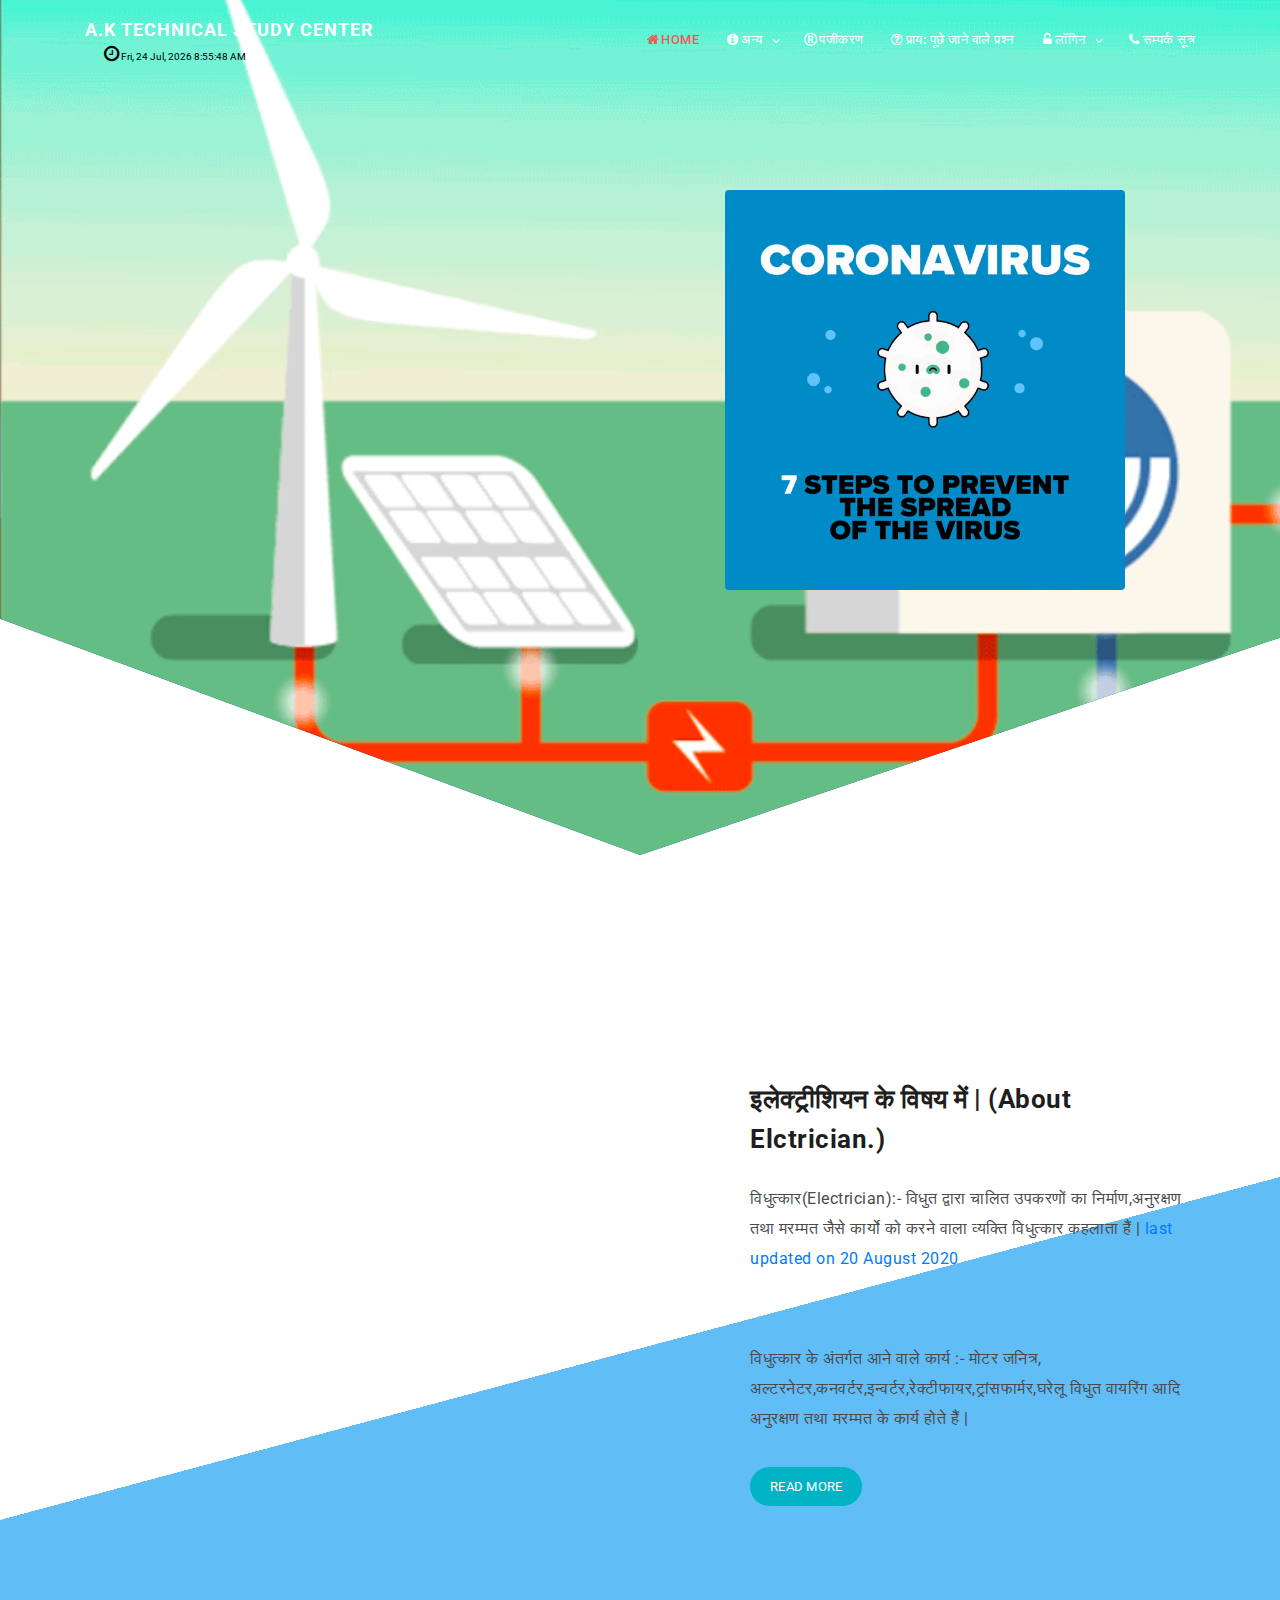
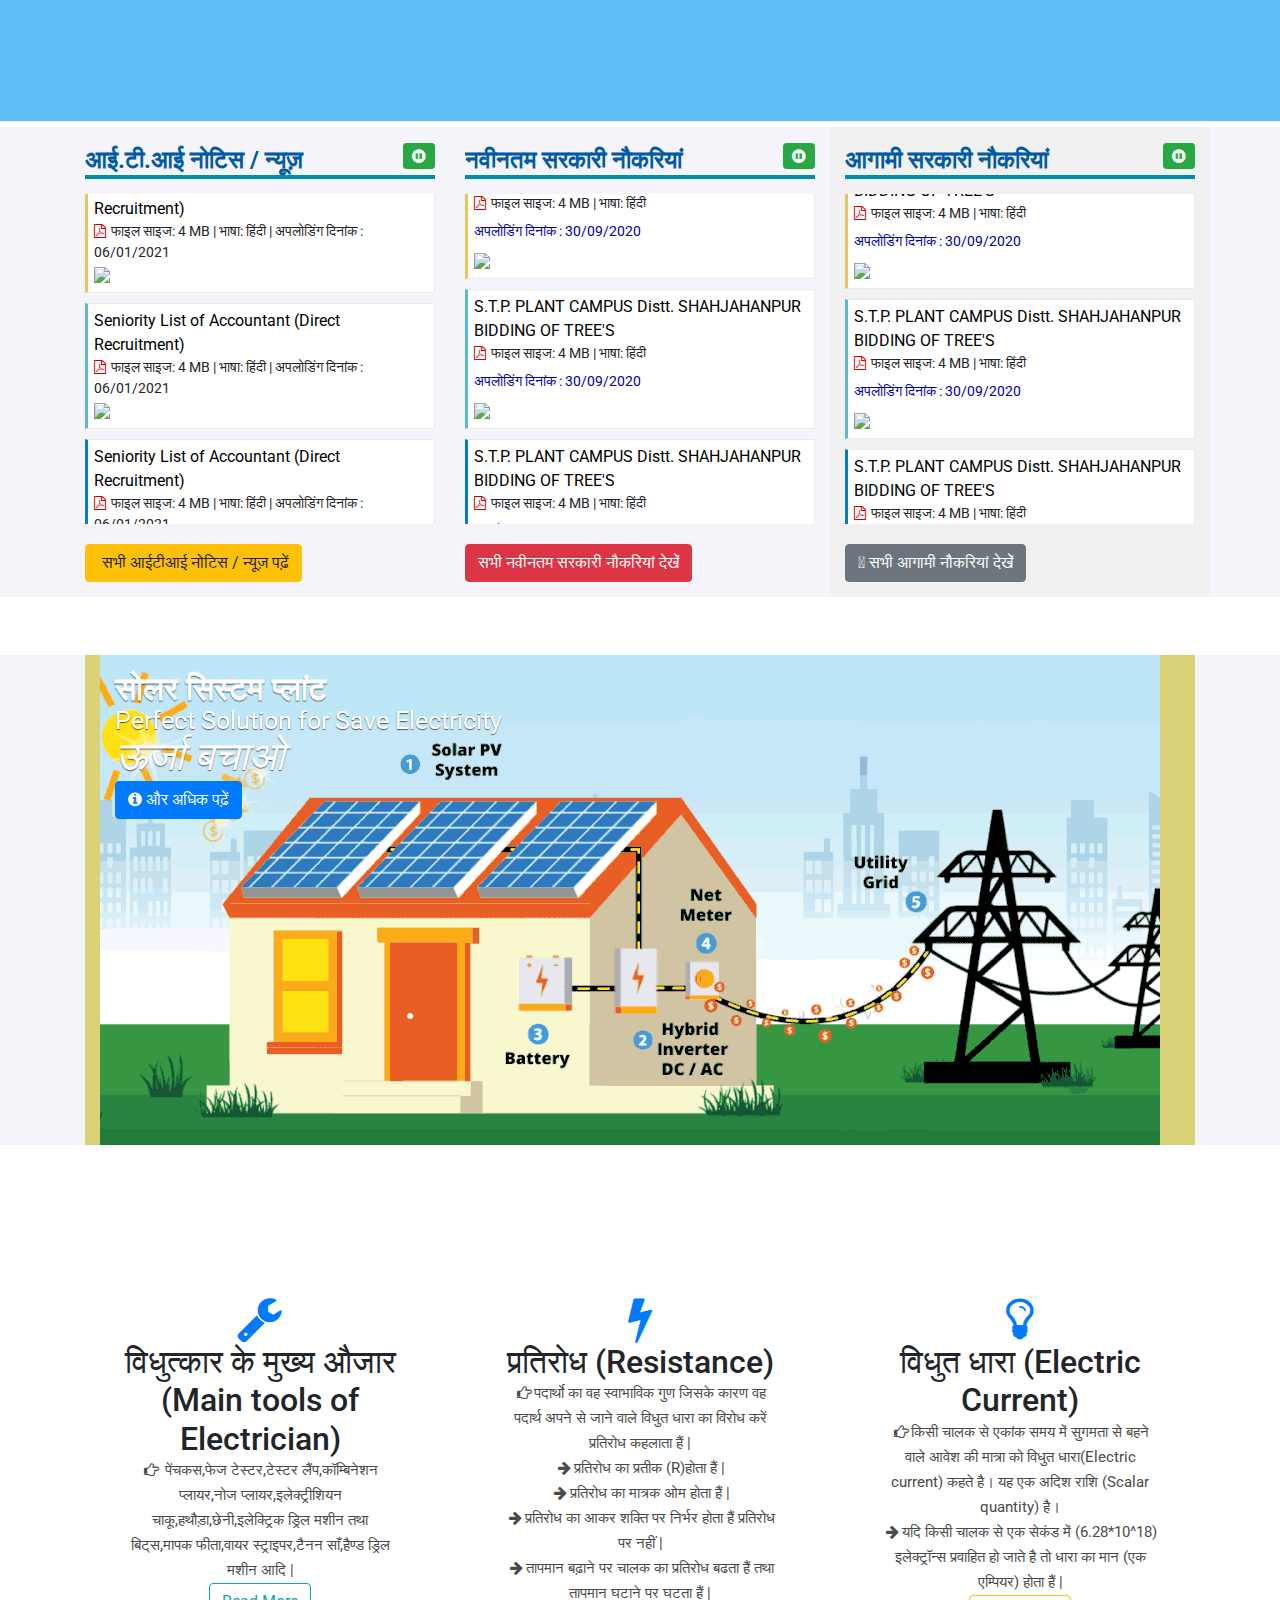
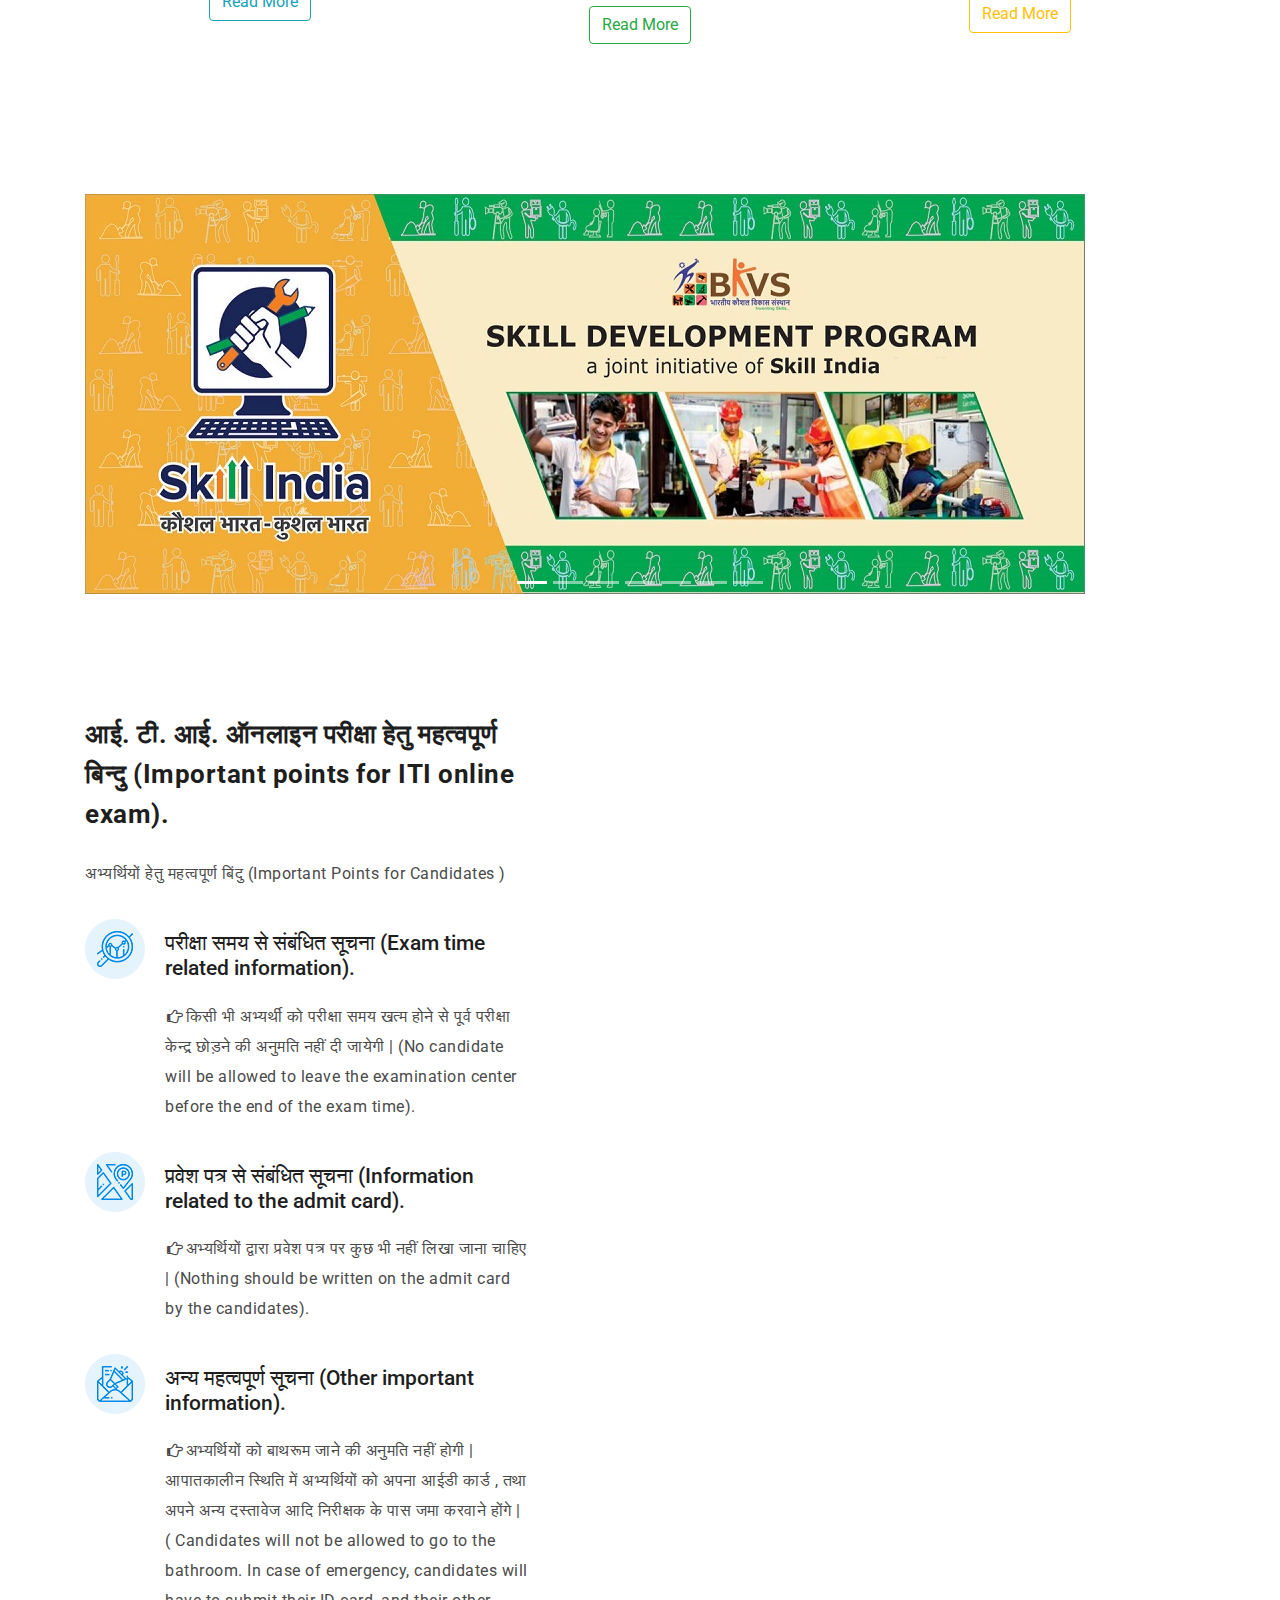
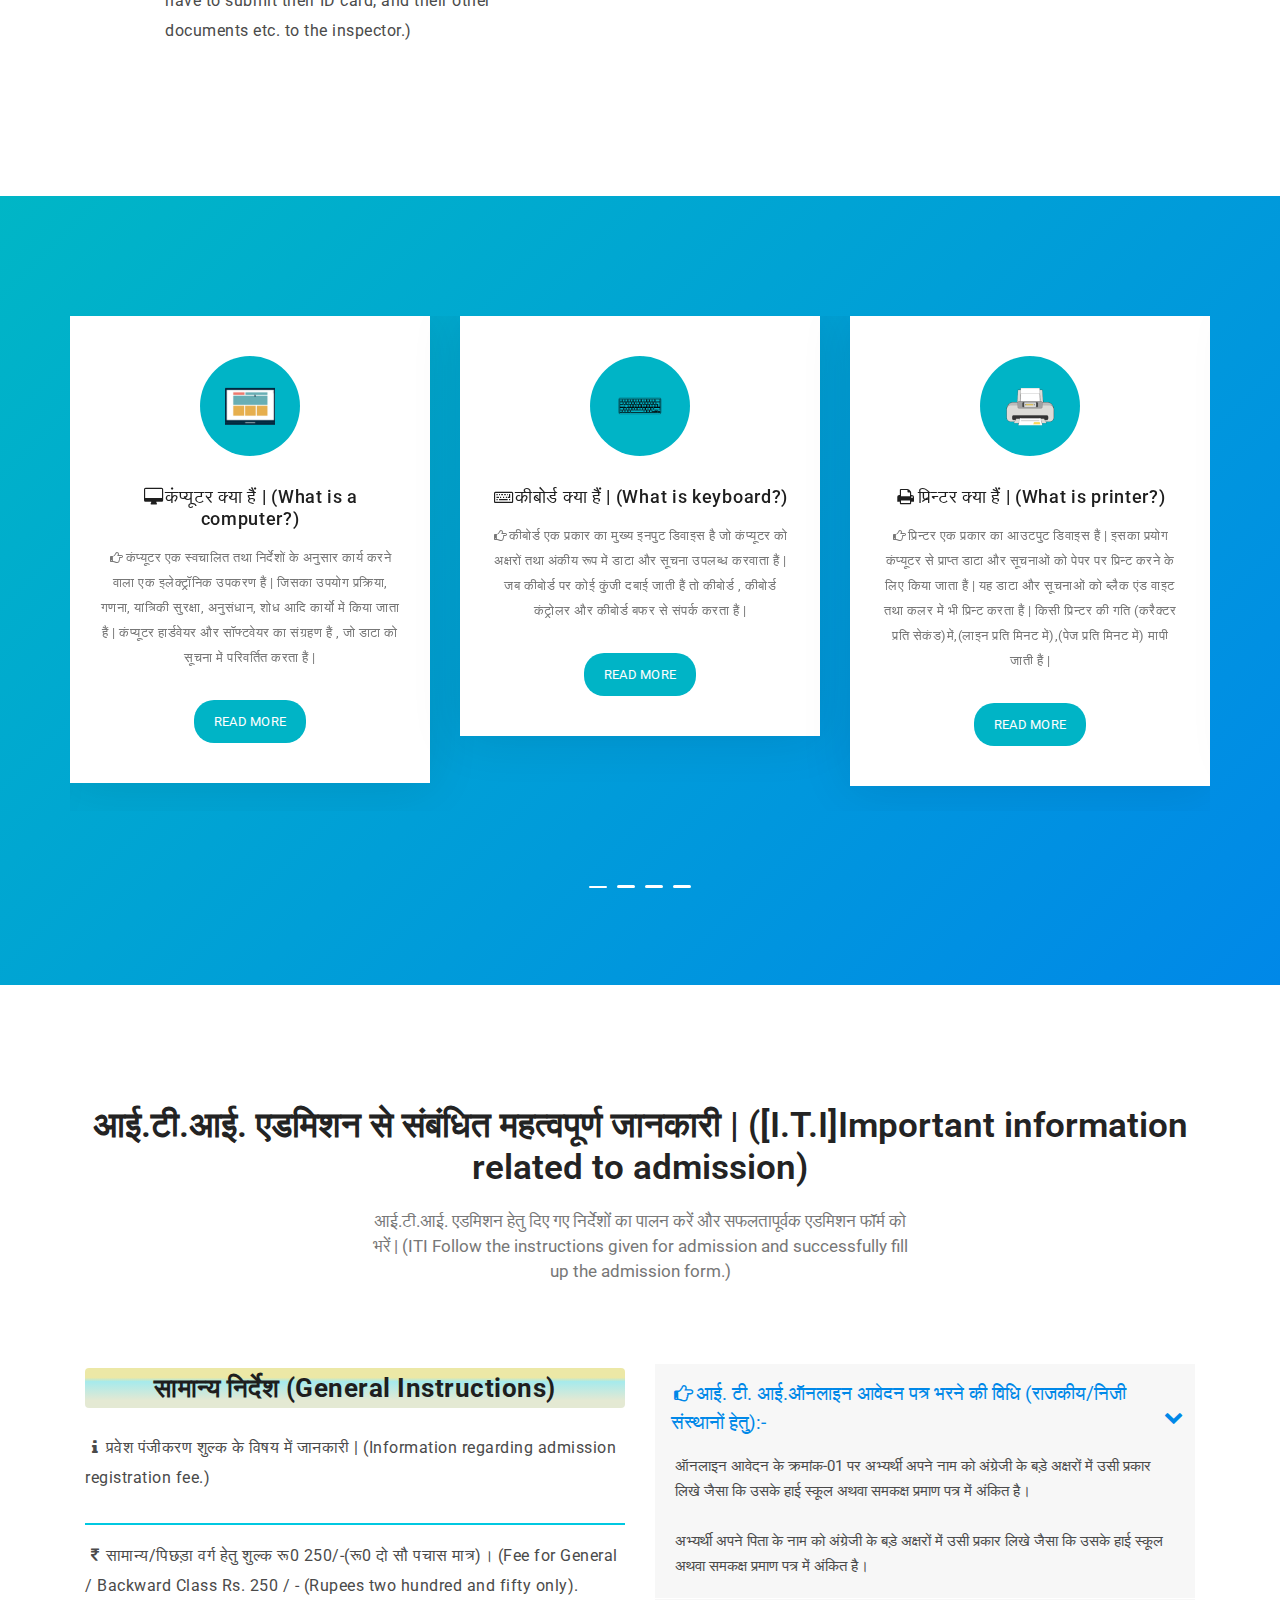
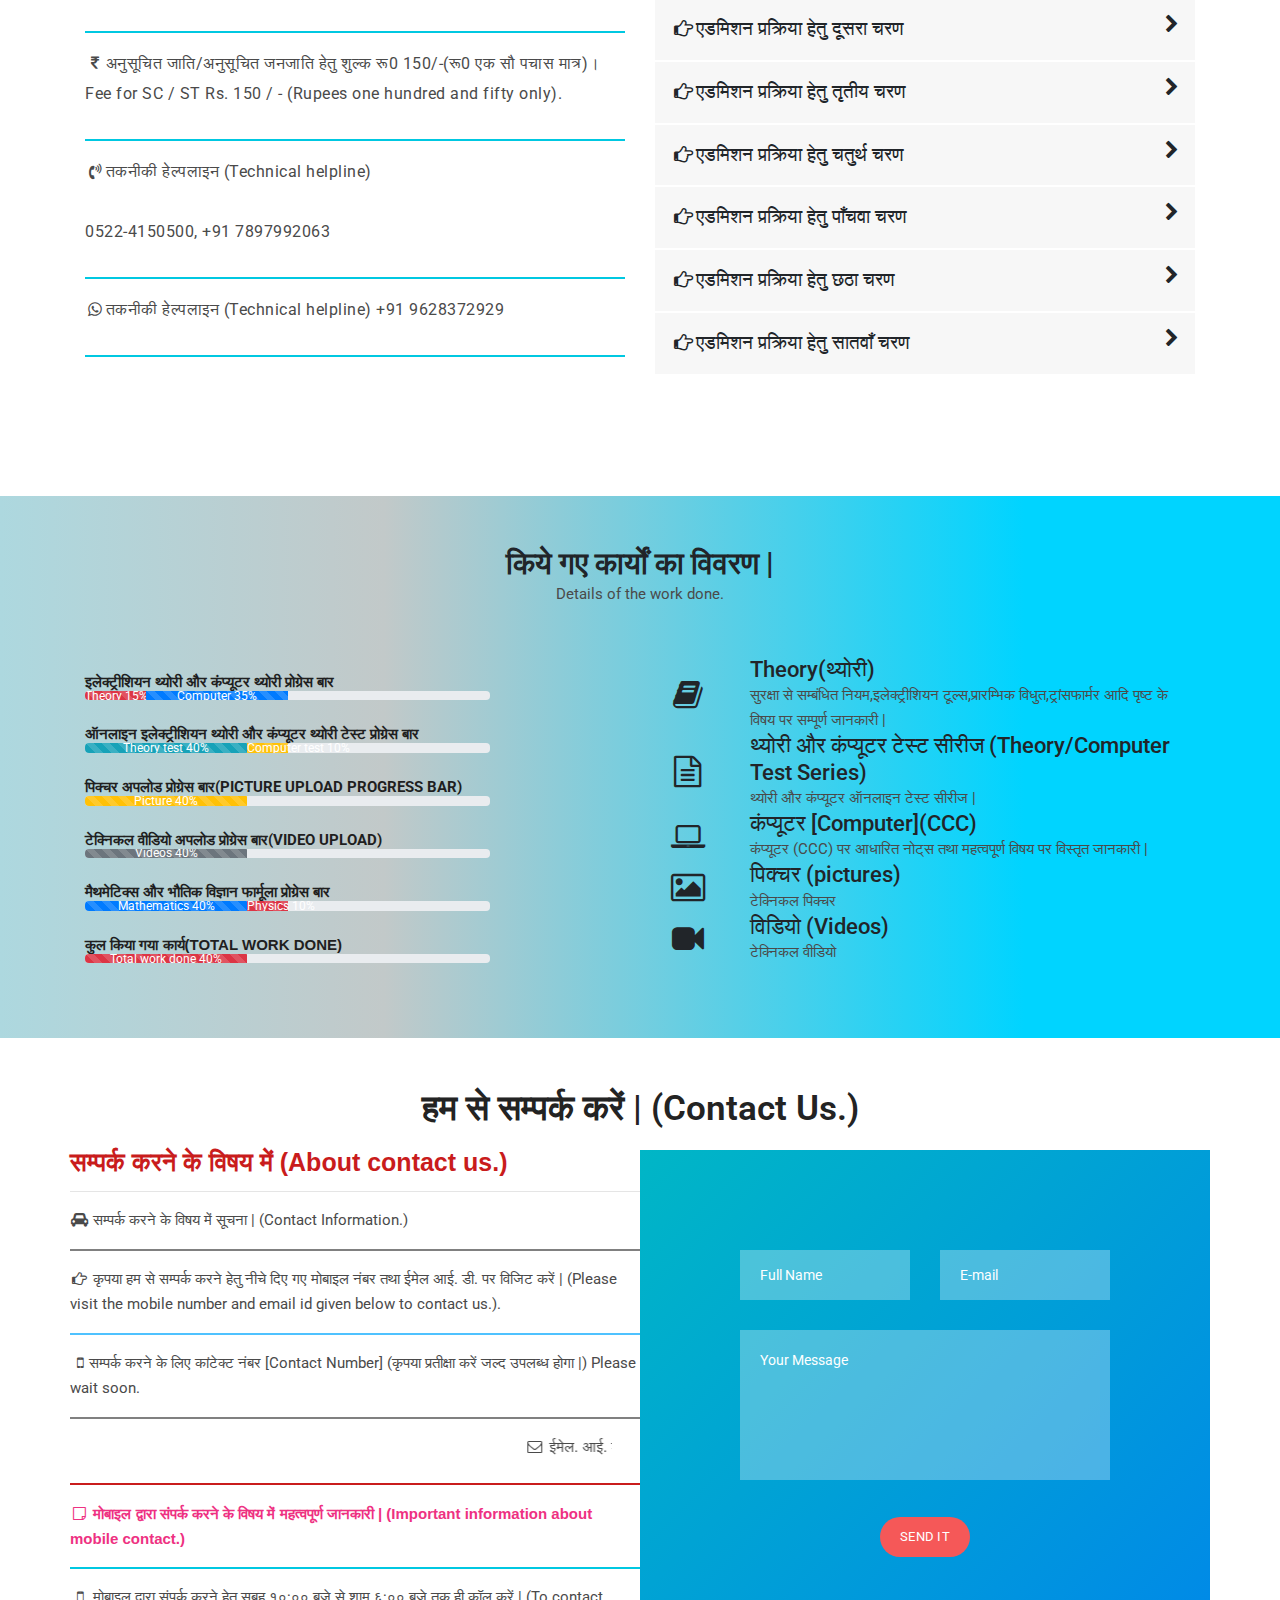
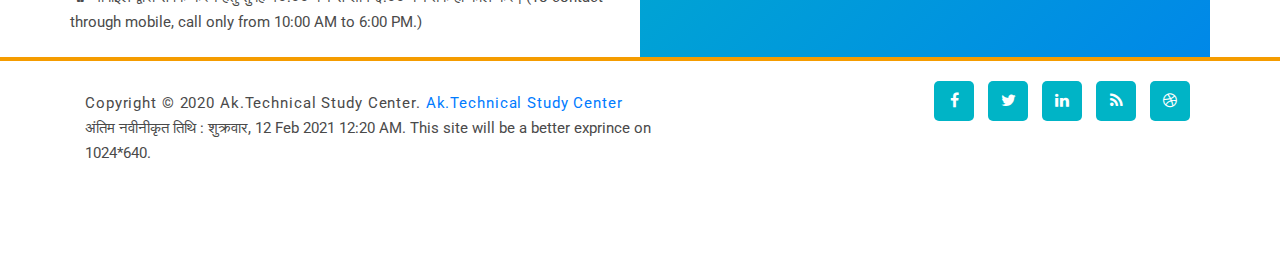
==== index.html @ 05991536 "Update index.html" ====
<!DOCTYPE html>
<html lang="en">

  <head>

    <meta charset="utf-8">
    <meta name="viewport" content="width=device-width, initial-scale=1, shrink-to-fit=no">
    <meta name="description" content="">
    <meta name="author" content="Template Mo">
    <link href="https://fonts.googleapis.com/css?family=Roboto:100,300,400,500,700,900" rel="stylesheet">

    <title>A.k Technical Study Center</title><link rel="shortcut&#32;icon" href="assets/images/favicon.png" />
	  <meta name="title" content="A.K Technical Study">
<meta name="description" content="This site is design for ITI & Technical Trainee. ">
<meta name="keywords" content="Computer,Theory,Job,Contact Us">
<meta name="robots" content="index, follow">
<meta http-equiv="Content-Type" content="text/html; charset=utf-8">
<meta name="language" content="English">
<!--

ART FACTORY

https://templatemo.com/tm-537-art-factory

-->
    <!-- Additional CSS Files -->
    <link rel="stylesheet" type="text/css" href="assets/css/bootstrap.min.css">
    <link rel="stylesheet" type="text/css" href="assets/css/font-awesome.css">
    <link rel="stylesheet" type="text/css" href="assets/css/templatemo-art-factory.css">
    <link rel="stylesheet" type="text/css" href="assets/css/owl-carousel.css">

    </head>
    
    <body>
    
    <!-- ***** Preloader Start ***** -->
<div id="preloader">
<div class="loader">
<img src="assets/images/loader.gif" alt="#" />
</div>
</div>
    <!-- ***** Preloader End ***** -->
    
    
    <!-- ***** Header Area Start ***** -->
    <header class="header-area header-sticky">
        <div class="container">
            <div class="row">
                <div class="col-12">
                    <nav class="main-nav">
                        <!-- ***** Logo Start ***** -->
                        <a href="#" class="logo">A.K TECHNICAL STUDY CENTER
                        </a>
                        <div class="time" style="margin-left: -270px; margin-top: 45px; font-weight:800px; color:#000000;">
                        <i class="fa fa-clock-o"></i> <span id="datetime"></span></div>
                        <!-- ***** Logo End ***** -->
                        <!-- ***** Menu Start ***** -->
                        <ul class="nav">
                            <li class="scroll-to-section"><a href="#welcome" class="active"><i class="fa fa-home fa-fw"></i>Home</a></li>
                           <li class="submenu">
                            <a href="javascript:;"><i class="fa fa-info-circle fa-fw"></i>अन्य</a>
                                <ul>
                                    <li><a href="404/404page not found.html"><i class="fa fa-book fa-fw"></i> थ्योरी</a></li>
                                    <li><a href="404/404page not found.html"><i class="fa fa-laptop fa-fw"></i> कंप्यूटर</a></li>
				    <li><a href="404/404page not found.html"><i class="fa fa-home fa-fw"></i> Home-2/English</a></li>
                                </ul>
                            </li>
                            <li class="scroll-to-section"><a href="404/404page not found.html"><i class="fa fa-registered fa-fw"></i>पंजीकरण</a></li>
                            <li class="scroll-to-section"><a href="#frequently-question"><i class="fa fa-question-circle-o fa-fw"></i>प्राय: पूछे जाने वाले प्रश्न</a></li>
							
                            <li class="submenu">
                                <a href="javascript:;"><i class="fa fa-unlock-alt fa-fw"></i>लॉगिन</a>
                                <ul>
                                    <li><a href="404/404page not found.html">एडमिन लॉगिन</a></li>
                                    <li><a href="404/404page not found.html">यूजर लॉगिन</a></li>
                                </ul>
                            </li>
                            <li class="scroll-to-section"><a href="#contact-us"><i class="fa fa-phone fa-fw"></i>सम्पर्क सूत्र</a></li>
                        </ul>
                        <a class='menu-trigger'>
                            <span>Menu</span>
                        </a>
                        <!-- ***** Menu End ***** -->
                    </nav>
                </div>
            </div>
        </div>
    </header>
    <!-- ***** Header Area End ***** -->


    <!-- ***** Welcome Area Start ***** -->
    <div class="welcome-area" id="welcome">

        <!-- ***** Header Text Start ***** -->
        <div class="header-text">
            <div class="container">
                <div class="row">
                    <div class="output left-text col-lg-6 col-md-6 col-sm-12 col-xs-12" data-scroll-reveal="enter left move 30px over 0.6s after 0.4s" id="output">
                    
                    </div>
                     <div class="col-lg-6 col-md-6 col-sm-12 col-xs-12" data-scroll-reveal="enter right move 30px over 0.6s after 0.4s">
                        <img src="assets/images/COVID-19.gif" class="rounded img-fluid d-block mx-auto" alt="First Vector Graphic" 
                        style="height: 400px;">
                    </div>
                </div>
            </div>
        </div>
        <!-- ***** Header Text End ***** -->
    </div>
    <!-- ***** Welcome Area End ***** -->

   <!-- ***** Features Big Item Start ***** -->
    <section class="section" id="about">
        <div class="container">
            <div class="row">
                <div class="col-lg-7 col-md-12 col-sm-12" data-scroll-reveal="enter left move 30px over 0.6s after 0.4s">
                    <img src="assets/images/left-image.jpg" class="rounded img-fluid d-block mx-auto" alt="App">
                </div>
                <div class="right-text col-lg-5 col-md-12 col-sm-12 mobile-top-fix">
                    <div class="left-heading">
                        <h5>इलेक्ट्रीशियन के विषय में | (About Elctrician.)</h5>
                    </div>
                    <div class="left-text">
                        <p>विधुत्कार(Electrician):- विधुत द्वारा चालित उपकरणों का निर्माण,अनुरक्षण तथा मरम्मत जैसे कार्यो को करने वाला व्यक्ति विधुत्कार कहलाता हैं |
						<a href="#">last updated on 20 August 2020</a><br><br></p>
						<p>विधुत्कार के अंतर्गत आने वाले कार्य :- मोटर जनित्र, अल्टरनेटर,कनवर्टर,इन्वर्टर,रेक्टीफायर,ट्रांसफार्मर,घरेलू विधुत वायरिंग आदि अनुरक्षण तथा मरम्मत के कार्य होते हैं |</p>
                        <a href="#about2" class="main-button">Read More</a>
						
                    </div>
                </div>
            </div>
            <div class="row">
                <div class="col-lg-12">
                    <div class="hr"></div>
                </div>
            </div>
        </div>
    </section>
    <!-- ***** Features Big Item End ***** -->
	    
<!-- news section start here -->
<section class="news-section">
<div class="container" tabindex="0">
<div class="row"><div class="col-lg-4 col-md-4 col-sm-12 col-xs-12 news">
<div class="panel">
<div class="panel-heading">
<h2 class="pull-left" style="margin-top: 3px">आई.टी.आई नोटिस / न्यूज़</h2>
<div class="play-pause pull-right"><span> <b id="stop"><i class="fa fa-pause-circle btn btn-success outline btn-sm"></i> </b> <b id="play" style="display: none;"> <i class="fa fa-play-circle btn btn-danger outline btn-sm"></i> </b> </span></div>
</div>
<div class="panel-body">
<ul class="newsscroll" id="ticker1" style="overflow: hidden;"> 
 
    


<li class="news-item" style="margin-top: -7.3px;"><span class="arw"><i class="fa fa-long-arrow-right"></i></span><a class="adtext none local" target="_blank" href="site/writereaddata/UploadNews/pdf/C_202101251742052629.pdf">Seniority List of Accountant (Direct Recruitment) <span class="dtype">[ Advertisements ]</span></a>   <i class="fa fa-file-pdf-o"></i><span class="dsize"> फाइल साइज: 4 MB | भाषा: हिंदी | अपलोडिंग दिनांक : 06/01/2021 </span> <img src="img/images/new.gif"></li><li class="news-item" style="margin-top: 0px;"><span class="arw"><i class="fa fa-long-arrow-right"></i></span><a class="adtext none local" target="_blank" href="site/writereaddata/UploadNews/pdf/C_202101251742052629.pdf">Seniority List of Accountant (Direct Recruitment) <span class="dtype">[ Advertisements ]</span></a>   <i class="fa fa-file-pdf-o"></i><span class="dsize"> 
फाइल साइज: 4 MB | भाषा: हिंदी | अपलोडिंग दिनांक : 06/01/2021 </span> <img src="img/images/new.gif"></li><li class="news-item" style="margin-top: 0px;"><span class="arw"><i class="fa fa-long-arrow-right"></i></span><a class="adtext none local" target="_blank" href="site/writereaddata/UploadNews/pdf/C_202101251742052629.pdf">Seniority List of Accountant (Direct Recruitment) <span class="dtype">[ Advertisements ]</span></a>   <i class="fa fa-file-pdf-o"></i><span class="dsize"> फाइल साइज: 4 MB | भाषा: हिंदी | अपलोडिंग दिनांक : 06/01/2021 </span> <img src="img/images/new.gif"></li><li class="news-item" style="margin-top: 0px;"><span class="arw"><i class="fa fa-long-arrow-right"></i></span><a class="adtext none local" target="_blank" href="site/writereaddata/UploadNews/pdf/C_202101251742052629.pdf">Seniority List of Accountant (Direct Recruitment) <span class="dtype">[ Advertisements ]</span></a>   <i class="fa fa-file-pdf-o"></i><span class="dsize"> 
फाइल साइज: 4 MB | भाषा: हिंदी | अपलोडिंग दिनांक : 06/01/2021 </span> <img src="img/images/new.gif"></li><li class="news-item" style="margin-top: 0px;"><span class="arw"><i class="fa fa-long-arrow-right"></i></span><a class="adtext none local" target="_blank" href="site/writereaddata/UploadNews/pdf/C_202101251742052629.pdf">Seniority List of Accountant (Direct Recruitment) <span class="dtype">[ Advertisements ]</span></a>   <i class="fa fa-file-pdf-o"></i><span class="dsize"> फाइल साइज: 4 MB | भाषा: हिंदी | अपलोडिंग दिनांक : 06/01/2021 </span> <img src="img/images/new.gif"></li><li class="news-item" style="margin-top: 0px;"><span class="arw"><i class="fa fa-long-arrow-right"></i></span><a class="adtext none local" target="_blank" href="site/writereaddata/UploadNews/pdf/C_202101251742052629.pdf">Seniority List of Accountant (Direct Recruitment) <span class="dtype">[ Advertisements ]</span></a>
<i class="fa fa-file-pdf-o"></i><span class="dsize">फाइल साइज: 4 MB | भाषा: हिंदी | अपलोडिंग दिनांक : 06/01/2021 </span> <img src="img/images/new.gif"></li></ul>
<a href="#" class="btn btn-warning outline text-uppercase none local"><i class="fa fa-newspaper"></i> सभी आईटीआई नोटिस / न्यूज़ पढ़ें</a></div>
</div>
</div> 
<div class="col-lg-4 col-md-4 col-sm-12 col-xs-12 news">
<div class="panel">
<div class="panel-heading">
<h2 class="pull-left" style="margin-top: 3px"> नवीनतम सरकारी नौकरियां</h2>
<div class="play-pause pull-right"><span> <b id="stop2"><i class="fa fa-pause-circle btn btn-success outline btn-sm"></i> </b> <b id="play2" style="display: none;"> <i class="fa fa-play-circle btn btn-danger outline btn-sm"></i> </b> </span></div>
</div>
<div class="panel-body">
<ul class="newsscroll" id="ticker2" style="overflow: hidden;">


<li class="news-item" style="margin-top: -35.4px;"><span class="arw"><i class="fa fa-long-arrow-right"></i></span><a class="adtext none local" target="_blank" href="site/writereaddata/UploadNews/pdf/C_202008201424201963.pdf">S.T.P. PLANT CAMPUS Distt. SHAHJAHANPUR BIDDING OF TREE'S <span class="dtype">[ Advertisements ]</span></a>   <i class="fa fa-file-pdf-o"></i><span class="dsize"> फाइल साइज: 4 MB | भाषा: हिंदी </span> <p class="ndate"> अपलोडिंग दिनांक : 30/09/2020</p>  <img src="img/images/new.gif"> </li><li class="news-item" style="margin-top: 0px;"><span class="arw"><i class="fa fa-long-arrow-right"></i></span><a class="adtext none local" target="_blank" href="site/writereaddata/UploadNews/pdf/C_202008201424201963.pdf">S.T.P. PLANT CAMPUS Distt. SHAHJAHANPUR BIDDING OF TREE'S <span class="dtype">[ Advertisements ]</span></a>   <i class="fa fa-file-pdf-o"></i><span class="dsize"> फाइल साइज: 4 MB | भाषा: हिंदी </span> <p class="ndate"> अपलोडिंग दिनांक : 30/09/2020</p>  <img src="img/images/new.gif"> </li><li class="news-item" style="margin-top: 0px;"><span class="arw"><i class="fa fa-long-arrow-right"></i></span><a class="adtext none local" target="_blank" href="site/writereaddata/UploadNews/pdf/C_202008201424201963.pdf">S.T.P. PLANT CAMPUS Distt. SHAHJAHANPUR BIDDING OF TREE'S <span class="dtype">[ Advertisements ]</span></a>   <i class="fa fa-file-pdf-o"></i><span class="dsize"> फाइल साइज: 4 MB | भाषा: हिंदी </span> <p class="ndate"> अपलोडिंग दिनांक : 30/09/2020</p>  <img src="img/images/new.gif"> </li><li class="news-item" style="margin-top: 0px;"><span class="arw"><i class="fa fa-long-arrow-right"></i></span><a class="adtext none local" target="_blank" href="site/writereaddata/UploadNews/pdf/C_202008201424201963.pdf">S.T.P. PLANT CAMPUS Distt. SHAHJAHANPUR BIDDING OF TREE'S <span class="dtype">[ Advertisements ]</span></a>   <i class="fa fa-file-pdf-o"></i><span class="dsize"> फाइल साइज: 4 MB | भाषा: हिंदी </span> <p class="ndate"> अपलोडिंग दिनांक : 30/09/2020</p>  <img src="img/images/new.gif"> </li><li class="news-item" style="margin-top: 0px;"><span class="arw"><i class="fa fa-long-arrow-right"></i></span><a class="adtext none local" target="_blank" href="site/writereaddata/UploadNews/pdf/C_202008201424201963.pdf">S.T.P. PLANT CAMPUS Distt. SHAHJAHANPUR BIDDING OF TREE'S <span class="dtype">[ Advertisements ]</span></a>   <i class="fa fa-file-pdf-o"></i><span class="dsize"> फाइल साइज: 4 MB | भाषा: हिंदी </span> <p class="ndate"> अपलोडिंग दिनांक : 30/09/2020</p>  <img src="img/images/new.gif"> </li><li class="news-item" style="margin-top: 0px;"><span class="arw"><i class="fa fa-long-arrow-right"></i></span><a class="adtext none local" target="_blank" href="site/writereaddata/UploadNews/pdf/C_202008201424201963.pdf">S.T.P. PLANT CAMPUS Distt. SHAHJAHANPUR BIDDING OF TREE'S <span class="dtype">[ Advertisements ]</span></a>   <i class="fa fa-file-pdf-o"></i><span class="dsize"> फाइल साइज: 4 MB | भाषा: हिंदी </span> <p class="ndate"> अपलोडिंग दिनांक : 30/09/2020</p>  <img src="img/images/new.gif"> </li><li class="news-item" style="margin-top: 0px;"><span class="arw"><i class="fa fa-long-arrow-right"></i></span><a class="adtext none local" target="_blank" href="../site/writereaddata/UploadNews/pdf/Notification-West-Central-Railway-Trade-Apprentice-Posts.pdf"> West Central Railway Trade Apprentice Online Form 2021' <span class="dtype">[ Advertisements ]</span></a>  <i class="fa fa-file-pdf-o"></i><span class="dsize"> फाइल साइज: 1.20 MB | भाषा: हिंदी </span> <p class="ndate"> अपलोडिंग दिनांक : 29/01/2021</p> <img src="img/images/new.gif"> </li><li class="news-item" style="margin-top: 0px;"><span class="arw"><i class="fa fa-long-arrow-right"></i></span><a class="adtext none local" target="_blank" href="site/writereaddata/UploadNews/pdf/C_202008201424201963.pdf">S.T.P. PLANT CAMPUS Distt. SHAHJAHANPUR BIDDING OF TREE'S <span class="dtype">[ Advertisements ]</span></a>   <i class="fa fa-file-pdf-o"></i><span class="dsize"> फाइल साइज: 4 MB | भाषा: हिंदी </span> <p class="ndate"> अपलोडिंग दिनांक : 30/09/2020</p>  <img src="img/images/new.gif"> </li><li class="news-item" style="margin-top: 0px;"><span class="arw"><i class="fa fa-long-arrow-right"></i></span><a class="adtext none local" target="_blank" href="site/writereaddata/UploadNews/pdf/C_202008201424201963.pdf">S.T.P. PLANT CAMPUS Distt. SHAHJAHANPUR BIDDING OF TREE'S <span class="dtype">[ Advertisements ]</span></a>   <i class="fa fa-file-pdf-o"></i><span class="dsize"> फाइल साइज: 4 MB | भाषा: हिंदी </span> <p class="ndate"> अपलोडिंग दिनांक : 30/09/2020</p>  <img src="img/images/new.gif"> </li></ul>
<a href="#" class="btn btn-danger outline text-uppercase none local"><i class="far fa-file-alt"></i> सभी नवीनतम सरकारी नौकरियां देखें</a></div>
</div>
</div>

<div class="col-lg-4 col-md-4 col-sm-12 col-xs-12 news" style="background:#F1F1F1">
<div class="panel">
<div class="panel-heading">
<h2 class="pull-left" style="margin-top: 3px"> आगामी सरकारी नौकरियां</h2>
<div class="play-pause pull-right"><span> <b id="stop5"><i class="fa fa-pause-circle btn btn-success outline btn-sm"></i> </b> <b id="play5" style="display: none;"> <i class="fa fa-play-circle btn btn-danger outline btn-sm"></i> </b> </span></div>
</div>
<div class="panel-body">
<ul class="newsscroll" id="ticker5" style="overflow: hidden;">


<li class="news-item" style="margin-top: -25.58px;"><span class="arw"><i class="fa fa-long-arrow-right"></i></span><a class="adtext none local" target="_blank" href="site/writereaddata/UploadNews/pdf/C_202008201424201963.pdf">S.T.P. PLANT CAMPUS Distt. SHAHJAHANPUR BIDDING OF TREE'S <span class="dtype">[ Advertisements ]</span></a>   <i class="fa fa-file-pdf-o"></i><span class="dsize"> फाइल साइज: 4 MB | भाषा: हिंदी </span> <p class="ndate"> अपलोडिंग दिनांक : 30/09/2020</p>  <img src="img/images/upcoming.gif"> </li><li class="news-item" style="margin-top: 0px;"><span class="arw"><i class="fa fa-long-arrow-right"></i></span><a class="adtext none local" target="_blank" href="site/writereaddata/UploadNews/pdf/C_202008201424201963.pdf">S.T.P. PLANT CAMPUS Distt. SHAHJAHANPUR BIDDING OF TREE'S <span class="dtype">[ Advertisements ]</span></a>   <i class="fa fa-file-pdf-o"></i><span class="dsize"> फाइल साइज: 4 MB | भाषा: हिंदी </span> <p class="ndate"> अपलोडिंग दिनांक : 30/09/2020</p>  <img src="img/images/upcoming.gif"> </li><li class="news-item" style="margin-top: 0px;"><span class="arw"><i class="fa fa-long-arrow-right"></i></span><a class="adtext none local" target="_blank" href="site/writereaddata/UploadNews/pdf/C_202008201424201963.pdf">S.T.P. PLANT CAMPUS Distt. SHAHJAHANPUR BIDDING OF TREE'S <span class="dtype">[ Advertisements ]</span></a>   <i class="fa fa-file-pdf-o"></i><span class="dsize"> फाइल साइज: 4 MB | भाषा: हिंदी </span> <p class="ndate"> अपलोडिंग दिनांक : 30/09/2020</p>  <img src="img/images/upcoming.gif"> </li><li class="news-item" style="margin-top: 0px;"><span class="arw"><i class="fa fa-long-arrow-right"></i></span><a class="adtext none local" target="_blank" href="site/writereaddata/UploadNews/pdf/C_202008201424201963.pdf">S.T.P. PLANT CAMPUS Distt. SHAHJAHANPUR BIDDING OF TREE'S <span class="dtype">[ Advertisements ]</span></a>   <i class="fa fa-file-pdf-o"></i><span class="dsize"> फाइल साइज: 4 MB | भाषा: हिंदी </span> <p class="ndate"> अपलोडिंग दिनांक : 30/09/2020</p>  <img src="img/images/upcoming.gif"> </li><li class="news-item" style="margin-top: 0px;"><span class="arw"><i class="fa fa-long-arrow-right"></i></span><a class="adtext none local" target="_blank" href="site/writereaddata/UploadNews/pdf/C_202008201424201963.pdf">S.T.P. PLANT CAMPUS Distt. SHAHJAHANPUR BIDDING OF TREE'S <span class="dtype">[ Advertisements ]</span></a>   <i class="fa fa-file-pdf-o"></i><span class="dsize"> फाइल साइज: 4 MB | भाषा: हिंदी </span> <p class="ndate"> अपलोडिंग दिनांक : 30/09/2020</p>  <img src="img/images/upcoming.gif"> </li><li class="news-item" style="margin-top: 0px;"><span class="arw"><i class="fa fa-long-arrow-right"></i></span><a class="adtext none local" target="_blank" href="site/writereaddata/UploadNews/pdf/C_202008201424201963.pdf">S.T.P. PLANT CAMPUS Distt. SHAHJAHANPUR BIDDING OF TREE'S <span class="dtype">[ Advertisements ]</span></a>   <i class="fa fa-file-pdf-o"></i><span class="dsize"> फाइल साइज: 4 MB | भाषा: हिंदी </span> <p class="ndate"> अपलोडिंग दिनांक : 30/09/2020</p>  <img src="img/images/upcoming.gif"> </li><li class="news-item" style="margin-top: 0px;"><span class="arw"><i class="fa fa-long-arrow-right"></i></span><a class="adtext none local" target="_blank" href="../site/writereaddata/UploadNews/pdf/Notification-West-Central-Railway-Trade-Apprentice-Posts.pdf"> West Central Railway Trade Apprentice Online Form 2021' <span class="dtype">[ Advertisements ]</span></a>  <i class="fa fa-file-pdf-o"></i><span class="dsize"> फाइल साइज: 1.20 MB | भाषा: हिंदी </span> <p class="ndate"> अपलोडिंग दिनांक : 29/01/2021</p> <img src="img/images/upcoming.gif"> </li><li class="news-item" style="margin-top: 0px;"><span class="arw"><i class="fa fa-long-arrow-right"></i></span><a class="adtext none local" target="_blank" href="site/writereaddata/UploadNews/pdf/C_202008201424201963.pdf">S.T.P. PLANT CAMPUS Distt. SHAHJAHANPUR BIDDING OF TREE'S <span class="dtype">[ Advertisements ]</span></a>   <i class="fa fa-file-pdf-o"></i><span class="dsize"> फाइल साइज: 4 MB | भाषा: हिंदी </span> <p class="ndate"> अपलोडिंग दिनांक : 30/09/2020</p>  <img src="img/images/upcoming.gif"> </li><li class="news-item" style="margin-top: 0px;"><span class="arw"><i class="fa fa-long-arrow-right"></i></span><a class="adtext none local" target="_blank" href="site/writereaddata/UploadNews/pdf/C_202008201424201963.pdf">S.T.P. PLANT CAMPUS Distt. SHAHJAHANPUR BIDDING OF TREE'S <span class="dtype">[ Advertisements ]</span></a>   <i class="fa fa-file-pdf-o"></i><span class="dsize"> फाइल साइज: 4 MB | भाषा: हिंदी </span> <p class="ndate"> अपलोडिंग दिनांक : 30/09/2020</p>  <img src="img/images/upcoming.gif"> </li></ul>
<a href="#" class="btn btn-secondary outline text-uppercase none local"><i class="far fa-eye"></i> सभी आगामी नौकरियां देखें</a></div>
</div>
</div> 

</div>
</div>
</section>
<!-- news section end here -->
	    <br><br>
<!--*****solar start here *****-->
 <section class="news-section">
<div class="container" tabindex="0">

<div class="col-lg-12 col-md-12 col-sm-12 col-xs-12" tabindex="0" style="background: #DAD279">
<div class=" sewage" style="background: url(assets/images/solar.gif); background-repeat: no-repeat;">
<h2>सोलर सिस्टम प्लांट</h2>
<p>Perfect Solution for Save Electricity </p>
<h1>ऊर्जा बचाओ</h1>
<a href="solar/solar.html" target="blank" class="btn btn-primary outline text-uppercase none local"><i class="fa fa-info-circle" aria-hidden="true"></i> और अधिक पढ़ें</a>
</div>
</div>
</div>
</div>
</section>
<!--*****news end here *****-->
	
<!-- ***** Extra div Start here ***** -->
  <section class="header-extra-div">
        <div class="container">
<div class="row">
    <div class="extra-div col-lg-4 col-md-4 col-12">
        <a href="#"><i class="fa-3x fa fa-wrench fa-fw"></i></a>
        <h2>विधुत्कार के मुख्य औजार (Main tools of Electrician)</h2>
        <p><i class="fa-1x fa fa-hand-o-right fa-fw"></i> पेंचकस,फेज टेस्टर,टेस्टर लैंप,कॉम्बिनेशन प्लायर,नोज प्लायर,इलेक्ट्रीशियन चाकू,हथौड़ा,छेनी,इलेक्ट्रिक ड्रिल मशीन तथा बिट्स,मापक फीता,वायर स्ट्राइपर,टैनन साँ,हैण्ड ड्रिल मशीन आदि |</p>
		<a href="#" class="btn btn-outline-info">Read More</a>
    </div>
    <div class="extra-div col-lg-4 col-md-4 col-12">
        <a href="#"><i class="fa-3x fa fa-bolt fa-fw"></i></a>
        <h2>प्रतिरोध (Resistance)</h2>
        <p><i class="fa-1x fa fa-hand-o-right fa-fw"></i>पदार्थो का वह स्वाभाविक गुण जिसके कारण वह पदार्थ अपने से जाने वाले विधुत धारा का विरोध करें प्रतिरोध कहलाता हैं | </p>
	    <p><i class="fa-1x fa fa-arrow-right fa-fw"></i>प्रतिरोध का प्रतीक (R)होता हैं | </p>
		 <p><i class="fa-1x fa fa-arrow-right fa-fw"></i>प्रतिरोध का मात्रक ओम होता हैं | </p>
		 <p><i class="fa-1x fa fa-arrow-right fa-fw"></i>प्रतिरोध का आकर शक्ति पर निर्भर होता हैं प्रतिरोध पर नहीं | </p>
		 <p><i class="fa-1x fa fa-arrow-right fa-fw"></i>तापमान बढ़ाने पर चालक का प्रतिरोध बढता हैं तथा तापमान घटाने पर घटता हैं |</p>
		<a href="#" class="btn btn-outline-success">Read More</a>
    </div>
    <div class="extra-div col-lg-4 col-md-4 col-12">
        <a href="#"><i class="fa-3x fa fa-lightbulb-o fa-fw"></i></a>
        <h2>विधुत धारा (Electric Current)</h2>
        <p><i class="fa-1x fa fa-hand-o-right fa-fw"></i>किसी चालक से एकांक समय में सुगमता से बहने वाले आवेश की मात्रा को विधुत धारा(Electric current) कहते है। यह एक अदिश राशि (Scalar quantity) है।</p>
		<p><i class="fa-1x fa fa-arrow-right fa-fw"></i>यदि किसी चालक से एक सेकंड में (6.28*10^18) इलेक्ट्रॉन्स प्रवाहित हो जाते है तो धारा का मान  (एक एम्पियर) होता हैं |</p>
		<a href="#" class="btn btn-outline-warning">Read More</a>
    </div>
</div>
   </div>
    </section>
<!-- ***** Extra div End ***** -->

<!-- ***** Carousel Start Here ***** -->
<div class="container">
<div id="demo" class="carousel slide" data-ride="carousel">

  <!-- Indicators -->
  <ul class="carousel-indicators">
    <li data-target="#demo" data-slide-to="0" class="active"></li>
    <li data-target="#demo" data-slide-to="1"></li>
    <li data-target="#demo" data-slide-to="2"></li>
	 <li data-target="#demo" data-slide-to="3"></li>
	  <li data-target="#demo" data-slide-to="4"></li>
	   <li data-target="#demo" data-slide-to="5"></li>
	    <li data-target="#demo" data-slide-to="6"></li>
  </ul>
  
  <!-- The slideshow -->
  <div class="carousel-inner">
    <div class="carousel-item active">
      <img src="assets/images/01 (1).jpg" alt="प्रधानमंत्री कौशल विकास योजना " width="1000" height="400"> 
	  

    </div>
    <div class="carousel-item">
      <img src="assets/images/01 (2).jpg" alt="इलेक्ट्रीशियन थ्योरी बुक" width="1000" height="400" >
    </div>
    <div class="carousel-item">
      <img src="assets/images/01 (3).jpg" alt="विधुत का उत्पादन" width="1000" height="400">
    </div>
	 <div class="carousel-item">
      <img src="assets/images/01 (4).jpg" alt="बिजली मिस्त्री" width="1000" height="400">
    </div>	
	 <div class="carousel-item">
      <img src="assets/images/01 (5).jpg" alt="बिजली मिस्त्री का कार्य" width="1000" height="400">
    </div>	
	 <div class="carousel-item">
      <img src="assets/images/01 (6).jpg" alt="विधुत विभाग कार्यरत मिस्त्री " width="1000" height="400">
    </div>	
	 <div class="carousel-item">
      <img src="assets/images/01 (7).jpg" alt="विधुत  द्वारा कार को चार्ज करना" width="1000" height="400">
    </div>
  </div>
</div>
</div>
<!-- ***** Carousel End Here ***** -->

    <!-- ***** Features Big Item Start ***** -->
    <section class="section" id="about2">
        <div class="container">
            <div class="row">
                <div class="left-text col-lg-5 col-md-12 col-sm-12 mobile-bottom-fix">
                    <div class="left-heading">
                        <h5>आई. टी. आई. ऑनलाइन परीक्षा हेतु महत्वपूर्ण बिन्दु (Important points for ITI online exam).</h5>
                    </div>
                    <p>अभ्यर्थियों हेतु महत्वपूर्ण बिंदु (Important Points for Candidates )</p>
                    <ul>
                        <li>
                            <img src="assets/images/about-icon-01.png" alt="">
                            <div class="text">
                                <h6>परीक्षा समय से संबंधित सूचना (Exam time related information).</h6>
                                <p><i class="fa-1x fa fa-hand-o-right fa-fw"></i>किसी भी अभ्यर्थी को परीक्षा समय खत्म होने से पूर्व परीक्षा केन्द्र छोड़ने की अनुमति नहीं दी जायेगी | (No candidate will be allowed to leave the examination center before the end of the exam time).</p>
                            </div>
                        </li>
                        <li>
                            <img src="assets/images/about-icon-02.png" alt="">
                            <div class="text">
                                <h6>प्रवेश पत्र से संबंधित सूचना (Information related to the admit card).</h6>
                                <p><i class="fa-1x fa fa-hand-o-right fa-fw"></i>अभ्यर्थियों द्वारा प्रवेश पत्र पर कुछ भी नहीं लिखा जाना चाहिए | (Nothing should be written on the admit card by the candidates).</p>
                            </div>
                        </li>
                        <li>
                            <img src="assets/images/about-icon-03.png" alt="">
                            <div class="text">
                                <h6>अन्य महत्वपूर्ण सूचना (Other important information).</h6>
                                <p><i class="fa-1x fa fa-hand-o-right fa-fw"></i>अभ्यर्थियों को बाथरूम जाने की अनुमति नहीं होगी | आपातकालीन स्थिति में अभ्यर्थियों को अपना आईडी कार्ड , तथा अपने अन्य दस्तावेज आदि निरीक्षक के पास जमा करवाने होंगे | ( Candidates will not be allowed to go to the bathroom. In case of emergency, candidates will have to submit their ID card, and their other documents etc. to the inspector.)</p>
                            </div>
                        </li>
                    </ul>
                </div>
                <div class="right-image col-lg-7 col-md-12 col-sm-12 mobile-bottom-fix-big" data-scroll-reveal="enter right move 30px over 0.6s after 0.4s">
                    <img src="assets/images/iti online exam.jpg" class="rounded img-fluid d-block mx-auto" alt="App">
                </div>
            </div>
        </div>
    </section>
    <!-- ***** Features Big Item End ***** -->


    <!-- ***** Features Small Start ***** -->
    <section class="section" id="services">
        <div class="container">
            <div class="row">
                <div class="owl-carousel owl-theme">
                    <div class="item service-item">
                        <div class="icon">
                            <i><img src="assets/images/com.gif" alt="Computer"></i>
                        </div>
                        <h5 class="service-title"><i class="fa-1x fa fa-desktop fa-fw"></i>कंप्यूटर क्या हैं | (What is a computer?)</h5>
                        <p><i class="fa-1x fa fa-hand-o-right fa-fw"></i>कंप्यूटर एक स्वचालित तथा निर्देशों के अनुसार कार्य करने वाला एक इलेक्ट्रॉनिक उपकरण हैं | जिसका उपयोग प्रक्रिया, गणना, यांत्रिकी सुरक्षा, अनुसंधान, शोध आदि कार्यो में किया जाता हैं | कंप्यूटर हार्डवेयर और सॉफ्टवेयर का संग्रहण हैं , जो डाटा को सूचना में परिवर्तित करता हैं |</p>
                        <a href="#" class="main-button">Read More</a>
                    </div>
                    <div class="item service-item">
                        <div class="icon">
                            <i><img src="assets/images/keyb.gif" alt="Keyboard"></i>
                        </div>
                        <h5 class="service-title"><i class="fa-1x fa fa-keyboard-o fa-fw"></i>कीबोर्ड क्या हैं | (What is keyboard?)</h5>
                        <p><i class="fa-1x fa fa-hand-o-right fa-fw"></i>कीबोर्ड एक प्रकार का मुख्य इनपुट डिवाइस है जो कंप्यूटर को अक्षरों तथा अंकीय रूप में डाटा और सूचना उपलब्ध करवाता हैं | जब कीबोर्ड पर कोई कुंजी दबाई जाती हैं तो कीबोर्ड , कीबोर्ड कंट्रोलर और कीबोर्ड बफर से संपर्क करता हैं | </p>
                        <a href="#" class="main-button">Read More</a>
                    </div>
                    <div class="item service-item">
                        <div class="icon">
                            <i><img src="assets/images/service-icon-03.gif" alt="Printer"></i>
                        </div>
                        <h5 class="service-title"><i class="fa-1x fa fa-print fa-fw"></i>प्रिन्टर क्या हैं | (What is printer?)</h5>
                        <p><i class="fa-1x fa fa-hand-o-right fa-fw"></i>प्रिन्टर एक प्रकार का आउटपुट डिवाइस हैं | इसका प्रयोग कंप्यूटर से प्राप्त डाटा और सूचनाओं को पेपर पर प्रिन्ट करने के लिए किया जाता हैं | यह डाटा और सूचनाओं को ब्लैक एंड वाइट तथा कलर में भी प्रिन्ट करता हैं | किसी प्रिन्टर की गति (करैक्टर प्रति सेकंड)में,(लाइन प्रति मिनट में),(पेज प्रति मिनट में) मापी जाती हैं |</p>
                        <a href="#" class="main-button">Read More</a>
                    </div>
                   <div class="item service-item">
                        <div class="icon">
                            <i><img src="assets/images/monitor.gif" alt="Monitor"></i>
                        </div>
                        <h5 class="service-title"><i class="fa-1x fa fa-desktop fa-fw"></i>मोनिटर क्या हैं | (What is Monitor?)</h5>
                        <p><i class="fa-1x fa fa-hand-o-right fa-fw"></i>मॉनिटर कंप्यूटर का एक महत्वपूर्ण आउटपुट भाग हैं | मॉनिटर का विजुअल डिस्प्ले डिवाइस (VDS)भी कहा जाता हैं | मॉनिटर कंप्यूटर से प्रोसेस्ड द्वारा प्राप्त डाटा को स्क्रीन पर प्रदर्शित करता हैं | मॉनिटर के वर्गीकरण के आधार पर मॉनिटर मुख्यता: दो प्रकार के होते है | मोनोक्रोम मॉनिटर और कलर डिस्प्ले मॉनिटर |</p>
                        <a href="#" class="main-button">Read More</a>
                    </div>
					<div class="item service-item">
                        <div class="icon">
                            <i><img src="assets/images/scaner.gif" alt="Scaner"></i>
                        </div>
                        <h5 class="service-title"><i class="fa-1x fa fa-file-pdf-o fa-fw"></i>स्कैनर क्या हैं | (What is scanner?)</h5>
                        <p><i class="fa-1x fa fa-hand-o-right fa-fw"></i>स्कैनर एक इनपुट डिवाइस है। जो फोटोग्राफ और टेक्स्ट जैसे दस्तावेजों को कैप्चर करता है और लिखे हुए डाटा या छपे हुए चित्र को डिजिटल रूप में परिवर्तित करता है। स्कैनर के द्वारा हम अपने किसी भी प्रकार के डॉक्यूमेंट को स्कैन करके उसकी स्कैन कॉपी या सॉफ्ट कॉपी को कंप्यूटर में हमेशा के लिए स्टोर कर सकते  है। सुरक्षा के लिए भी स्कैनर का प्रयोग क्या जाता है।</p>
                        <a href="#" class="main-button">Read More</a>
                    </div>
					<div class="item service-item">
                        <div class="icon">
                            <i><img src="assets/images/hdd.gif" alt="Hard Disk"></i>
                        </div>
                        <h5 class="service-title"><i class="fa-1x fa fa-hdd-o fa-fw"></i>हार्डडिस्क क्या हैं | (What is a hard disk?)</h5>
                        <p><i class="fa-1x fa fa-hand-o-right fa-fw"></i>हार्ड डिस्क एक स्टोरेज डिवाइस है यह एक नॉन- वोलेटाइल मेमोरी हार्डवेयर डिवाइस हैं जो कंप्यूटर पर डेटा को परमानेंटली स्‍टोर और रिट्रीव करता है। हार्ड डिस्क कंप्यूटर की मुख्य मेमोरी नहीं हैं। डिस्क में प्रोग्राम और डेटा तब तक स्‍टोर रहता हैं जब तक यूजर्स द्वारा उसे डिलीट नहीं किया जाता।</p>
                        <a href="#" class="main-button">Read More</a>
                    </div>
					<div class="item service-item">
                        <div class="icon">
                            <i><img src="assets/images/cpu.gif" alt="CPU"></i>
                        </div>
                        <h5 class="service-title"><i class="fa-1x fa fa-microchip fa-fw"></i>सी.पी.यु. क्या हैं |(what is c.p.u.?)</h5>
                        <p><i class="fa-1x fa fa-hand-o-right fa-fw"></i>सीपीयू (CPU)को कंप्यूटर का मस्तिष्क भी कहा जाता है. CPU का पूरा नाम सेंट्रल प्रोसेसिंग यूनिट (Central Processing Unit)है | और इसे हिंदी में केंद्रीय प्रचालन तंत्र कहते हैं. CPU कंप्यूटर का एक मुख्य भाग है जिसका काम कंप्यूटर में आने वाले इनपुट (Input)निर्देशों को प्रोसेस (Process)करना है | कंप्यूटर का सारा डाटा CPU में ही संग्रह किया जाता है |</p>
                        <a href="#" class="main-button">Read More</a>
                    </div>
					<div class="item service-item">
                        <div class="icon">
                            <i><img src="assets/images/mouse.gif" alt="Mouse Icon"></i>
                        </div>
                        <h5 class="service-title"><i class="fa-1x fa fa-mouse-pointer fa-fw"></i>माउस क्या है | (What is a mouse?)</h5>
                        <p><i class="fa-1x fa fa-hand-o-right fa-fw"></i>माउस एक इनपुट डिवाइस है, जिसका वास्तविक नाम Pointing Device है. इसका उपयोग मुख्यत: कम्प्यूटर स्क्रीन पर Items को चुनने, उनकी तरफ जाने तथा उन्हे खोलने एवं बदं करने में किया जाता है. माउस के द्वाराा यूजर कम्प्यूटर को निर्देश देता है | वर्ष 1960 में माउस का आविष्कार 'डग कार्ल एंजेलबर्ट' (Douglas Engelbart) ने स्टैण्डफोर्ड रिसर्च सेन्टर में किया था।</p>
                        <a href="#" class="main-button">Read More</a>
                    </div>
					<div class="item service-item">
                        <div class="icon">
                            <i><img src="assets/images/usb.gif" alt="Universal Serial Bus"></i>
                        </div>
                        <h5 class="service-title"><i class="fa-1x fa fa-usb fa-fw"></i>यू.एस.बी. क्या है | ( What is U.S.B.?)</h5>
                        <p><i class="fa-1x fa fa-hand-o-right fa-fw"></i>यूएसबी एक विशेष प्रकार का कनेक्टर है। एक USB पोर्ट से स्टैण्डर्ड केबल कनेक्शन बनता है जो कंप्यूटर और अन्य इलेक्ट्रोनिक युक्तियों के बीच सामंजस्य (Interface) प्रदान करता है। USB की फुल फॉर्म Universal Serial Busहोती है | यूनिवर्सल सीरियल बस कम दूरी में डिजिटल डाटा संचार के लिए एक स्टैण्डर्ड पोर्ट है।</p>
                        <a href="#" class="main-button">Read More</a>
                    </div>
					<div class="item service-item">
                        <div class="icon">
                            <i><img src="assets/images/database.gif" alt="Database"></i>
                        </div>
                        <h5 class="service-title"><i class="fa-1x fa fa-database fa-fw"></i>डेटाबेस क्या है | (what is Database?)</h5>
                        <p><i class="fa-1x fa fa-hand-o-right fa-fw"></i>डेटाबेस एक ऐसा फाइल है जहाँ कई सारे डेटा को एक व्यवस्थित तरीके रखा जाता है। डेटाबेस को टेबल्स में सुरक्षित रूप से रखा जाता  है। एक डेटाबेस के अन्दर कई टेबल्स हो सकती  है। यह एक प्रकार का सिस्टम सॉफ्टवेयर  है। जिसके जरिए एक यूजर डेटाबेस को क्रिएट,डिफाइन,मेन्टेन और कण्ट्रोल करता  है।  </p>
                        <a href="#" class="main-button">Read More</a>
                    </div>
					<div class="item service-item">
                        <div class="icon">
                            <i><img src="assets/images/joystick.gif" alt="Joystick"></i>
                        </div>
                        <h5 class="service-title"><i class="fa-1x fa fa-gamepad fa-fw"></i>जॉयस्टिक क्या है | (what is joystick?)</h5>
                        <p><i class="fa-1x fa fa-hand-o-right fa-fw"></i>जॉयस्टिक एक इनपुट उपकरण होता है | जॉयस्टिक का उपयोग फ्लाइट सिम्युलेटर , कंप्यूटर गेमिंग, CAD/CAM सिस्टम में क्या जाता है | यह किसी stick(छड़ी) के समान होती है| इसीलिए इसे जॉय स्टिक का जाता है। इसमें कई बटन होती है | जॉयस्टिक और माउस एक ही तरह कार्य करते है |  </p>
                        <a href="#" class="main-button">Read More</a>
                    </div>
					<div class="item service-item">
                        <div class="icon">
                            <i><img src="assets/images/service-icon-12.png" alt="Microphone"></i>
                        </div>
                        <h5 class="service-title"><i class="fa-1x fa fa-microphone fa-fw"></i>माइक्रोफोन क्या  है। (what is microphone?)</h5>
                        <p><i class="fa-1x fa fa-hand-o-right fa-fw"></i>माइक्रोफोन एक प्रकार का इनपुट डिवाइस  है। जिसका उपयोग कंप्यूटर को वॉइस कमांड देने में क्या जाता  है। माइक्रोफोन वॉइस कमांड को प्राप्त करने के बाद उसे डिजिटल फॉर्मेट में परिवर्तित करता है। जिसे साउंड कार्ड कहते है । आजकल माइक्रोफोन का प्रयोग स्पीच रिकग्निशन सॉफ्टवेयर में भी होता  है।</p>
                        <a href="#" class="main-button">Read More</a>
                    </div>
                   
                </div>
            </div>
        </div>
    </section>
    <!-- ***** Features Small End ***** -->


    <!-- ***** Frequently Question Start ***** -->
    <section class="section" id="frequently-question">
        <div class="container">
            <!-- ***** Section Title Start ***** -->
            <div class="row">
                <div class="col-lg-12">
                    <div class="section-heading">
                        <h2>आई.टी.आई. एडमिशन से संबंधित महत्वपूर्ण जानकारी | ([I.T.I]Important information related to admission)</h2>
                    </div>
                </div>
                <div class="offset-lg-3 col-lg-6">
                    <div class="section-heading">
                        <p>आई.टी.आई. एडमिशन हेतु दिए गए निर्देशों का पालन करें और सफलतापूर्वक एडमिशन फॉर्म को भरें | (ITI Follow the instructions given for admission and successfully fill up the admission form.)</p>
                    </div>
                </div>
            </div>
            <!-- ***** Section Title End ***** -->

            <div class="row">
                <div class="left-text col-lg-6 col-md-6 col-sm-12">
                    <h5 style="background: linear-gradient(0deg, rgba(228,233,211,1) 19%, rgba(166,234,236,1) 66%, rgba(236,232,166,1) 76%); text-align:center; border-radius:4px;">सामान्य निर्देश (General Instructions)</h5>
                    <div class="accordion-text">
                        <p><i class="fa-1x fa fa-info fa-fw"></i>प्रवेश पंजीकरण शुल्क के विषय में जानकारी | (Information regarding admission registration fee.)</p>
						<hr style="height:2px;border-width:0;color:gray;background-color:#00c8e1">
                        <p><i class="fa-1x fa fa-inr fa-fw"></i>सामान्य/पिछड़ा वर्ग हेतु शुल्क रू0 250/-(रू0 दो सौ पचास मात्र)। (Fee for General / Backward Class Rs. 250 / - (Rupees two hundred and fifty only).</p>
						<hr style="height:2px;border-width:0;color:gray;background-color:#00c8e1">
						<p><i class="fa-1x fa fa-inr fa-fw"></i>अनुसूचित जाति/अनुसूचित जनजाति हेतु शुल्क रू0 150/-(रू0 एक सौ पचास मात्र)। Fee for SC / ST Rs. 150 / - (Rupees one hundred and fifty only).</p>
						<hr style="height:2px;border-width:0;color:gray;background-color:#00c8e1">
						<p><i class="fa-1x fa fa-volume-control-phone fa-fw"></i>तकनीकी हेल्पलाइन (Technical helpline)</p>
						<p>0522-4150500, +91 7897992063</p>
						<hr style="height:2px;border-width:0;color:gray;background-color:#00c8e1">
                        <p><i class="fa-1x fa fa-whatsapp fa-fw"></i>तकनीकी हेल्पलाइन (Technical helpline) +91 9628372929</p>
						<hr style="height:2px;border-width:0;color:gray;background-color:#00c8e1">
                    </div>
                </div>
                <div class="col-lg-6 col-md-6 col-sm-12">
                    <div class="accordions is-first-expanded">
                        <article class="accordion">
                            <div class="accordion-head">
                                <span><i class="fa-1x fa fa-hand-o-right fa-fw"></i>आई. टी. आई.ऑनलाइन आवेदन पत्र भरने की विधि (राजकीय/निजी संस्थानों हेतु):-</span>
                                <span class="icon">
                                    <i class="icon fa fa-chevron-right"></i>
                                </span>
                            </div>
                            <div class="accordion-body">
                                <div class="content">
                                    <p>ऑनलाइन आवेदन के क्रमांक-01 पर अभ्यर्थी अपने नाम को अंग्रेजी के बड़े अक्षरों में उसी प्रकार लिखे जैसा कि उसके हाई स्कूल अथवा समकक्ष प्रमाण पत्र में अंकित है। 
                                    <br><br>अभ्यर्थी अपने पिता के नाम को अंग्रेजी के बड़े अक्षरों में उसी प्रकार लिखे जैसा कि उसके हाई स्कूल अथवा समकक्ष प्रमाण पत्र में अंकित है।</p>
                                              
                               
							   
							   </div>
                            </div>
                        </article>
                        <article class="accordion">
                            <div class="accordion-head">
                                <span><i class="fa-1x fa fa-hand-o-right fa-fw"></i>एडमिशन प्रक्रिया हेतु दूसरा चरण </span>
                                <span class="icon">
                                    <i class="icon fa fa-chevron-right"></i>
                                </span>
                            </div>
                            <div class="accordion-body">
                                <div class="content">
                                   <p>3. अभ्यर्थी अपनी माता के नाम को अंग्रेजी के बड़े अक्षरों में उसी प्रकार लिखे जैसा कि उसके हाई स्कूल अथवा समकक्ष प्रमाण पत्र में अंकित है।
							   <br><br>
							   4. अभ्यर्थी को अपना लिंग उसी प्रकार लिखना है जैसा उसके प्रमाणपत्र अंकित है।</p>
                                </div>
                            </div>
                        </article>
                        <article class="accordion">
                            <div class="accordion-head">
                                <span><i class="fa-1x fa fa-hand-o-right fa-fw"></i>एडमिशन प्रक्रिया हेतु तृतीय चरण </span>
                                <span class="icon">
                                    <i class="icon fa fa-chevron-right"></i>
                                </span>
                            </div>
                            <div class="accordion-body">
                                <div class="content">
                                    <p>5. अभ्यर्थी अपनी जन्मतिथि उसी प्रकार लिखें जैसा कि आपके हाई स्कूल अथवा समकक्ष परीक्षा के प्रमाण-पत्र में अंकित है। 
                                    <br><br>
                                    6.  वर्ग (Category)-आवेदन पत्र के क्रमांक-7 पर विभिन्न वर्गों के लिए जाति वर्ग (Category)- का चयन करें।
									 <br><br>
									7. दिव्यांगता का प्रकार (Disability)- यदि अभ्यर्थी शारीरिक रूप से दिव्यांग है तो दिव्यांगता के प्रकार का चयन करें।</p>
                                </div>
                            </div>
                        </article>
                        <article class="accordion">
                            <div class="accordion-head">
                                <span><i class="fa-1x fa fa-hand-o-right fa-fw"></i>एडमिशन प्रक्रिया हेतु चतुर्थ  चरण </span>
                                <span class="icon">
                                    <i class="icon fa fa-chevron-right"></i>
                                </span>
                            </div>
                            <div class="accordion-body">
                                <div class="content">
                                    <p> 8. दिव्यांगता का प्रकार (Disability)- यदि अभ्यर्थी शारीरिक रूप से दिव्यांग है तो दिव्यांगता के प्रकार का चयन करें।
                                    <br><br>
                                    9.  आधार कार्ड नम्बर (UID NUMBER)- इस कालम में अभ्यर्थी अपने आधार कार्ड नम्बर, यदि आवंटित हो, की प्रविष्टि करें।</p>
                                </div>
                            </div>
                        </article>
                        <article class="accordion">
                            <div class="accordion-head">
                                <span><i class="fa-1x fa fa-hand-o-right fa-fw"></i>एडमिशन प्रक्रिया हेतु पाँचवा  चरण</span>
                                <span class="icon">
                                    <i class="icon fa fa-chevron-right"></i>
                                </span>
                            </div>
                            <div class="accordion-body">
                                <div class="content">
                                    <p>10.  मोबाईल नं0 (Mobile Number) इस क्रमांक के सामने अभ्यर्थी अपना 10 अंकों वाला मोबाईल नम्बर अंकित करें। अभ्यार्थी को ऑनलाइन आवेदन से पूर्व OTP से मोबाइल नम्बर का सत्यापन कराना होगा।
                                    <br><br>
                                    11.  ई-मेल आईडी (E-mail ID)- इस क्रमांक के सामने अभ्यर्थी अपनी ई-मेल आईडी अंकित कर सकता है। </p>
                                </div>
                            </div>
                        </article>
                        <article class="accordion">
                            <div class="accordion-head">
                                <span><i class="fa-1x fa fa-hand-o-right fa-fw"></i>एडमिशन प्रक्रिया हेतु छठा चरण</span>
                                <span class="icon">
                                    <i class="icon fa fa-chevron-right"></i>
                                </span>
                            </div>
                            <div class="accordion-body">
                                <div class="content">
                                    <p>12.  मूल निवास स्थान (Domicile)- इस क्रमांक के सामने अभ्यर्थी यदि उत्तर प्रदेश राज्य का मूल निवासी है तो उसे ‘‘उत्तर प्रदेश’’ अन्यथा अन्य प्रदेश का मूल निवासी होने की दशा में ‘‘अन्य’’ का चयन करना है।
                                    <br><br>
                                    13.   गृह जनपद (Home District)- अभ्यर्थी उत्तर प्रदेश राज्य के जिस जनपद का मूल निवासी है उसका चयन करें। </p>
                                </div>
                            </div>
                        </article>
						 <article class="accordion">
                            <div class="accordion-head">
                                <span><i class="fa-1x fa fa-hand-o-right fa-fw"></i>एडमिशन प्रक्रिया हेतु सातवाँ  चरण</span>
                                <span class="icon">
                                    <i class="icon fa fa-chevron-right"></i>
                                </span>
                            </div>
                            <div class="accordion-body">
                                <div class="content">
                                    <p>Note:- पूर्ण  फार्म भरने के पश्चात उसे “Preview”वाले पृष्ठ पर अंकित ‘Proceed For Payment’के लिंक पर क्लिक कर स्टेट बैंक ऑफ इण्डिया, के पेमेन्ट गेटवे के माध्यम से ऑनलाईन भुगतान करना होगा। भुगतान होने पर वह अपने फार्म का प्रिंट आउट ले सकेगा। ऑनलाइन आवेदन में सहायता हेतु विवरणी ई-फार्म में वेबसाइट पर उपलब्ध होगी। अभ्यर्थी विवरणी को पूर्ण रूप से या आवश्यकता के अनुसार विवरणी का कोई भाग प्रिंट कर सकते हैं, या डाउनलोड कर सकता है।
                                    <br><br>
                                     </p>
                                </div>
                            </div>
                        </article>
                    </div>
                </div>
            </div>
        </div>
    </section>
    <!-- ***** Frequently Question End ***** -->
	
	<!-- ***** New Section Start ***** -->
	<section class="serviceffers" id="sevicediv">
        <div class="container headings text-center">
            <h1 class="text-center font-weight-bold">किये गए कार्यों का विवरण |  </h1>
            <p class="text-center">Details of the work done.</p>
        </div>
        <div class="container">
<div class="row">
    <div class="col-lg-6 col-md-12 col-10 offset-1 offset-lg-0">
       <div class="names my-3">
           <h1>इलेक्ट्रीशियन थ्योरी और कंप्यूटर थ्योरी प्रोग्रेस बार</h1>
            <div class="progress w-75">
 <div class="progress-bar progress-bar-striped progress-bar-animated bg-danger" style="width:15%">Theory 15%</div>
 <div class="progress-bar progress-bar-striped progress-bar-animated bg-primary" style="width:35%">Computer 35%</div>
</div>
</div>
<div class="names my-3">
           <h1>ऑनलाइन इलेक्ट्रीशियन थ्योरी और कंप्यूटर थ्योरी टेस्ट प्रोग्रेस बार</h1>
            <div class="progress w-75">
 <div class="progress-bar progress-bar-striped progress-bar-animated bg-info" style="width:40%">Theory test 40%</div>
 <div class="progress-bar progress-bar-striped progress-bar-animated bg-warning" style="width:10%">Computer test 10%</div>
</div>
</div>
          <div class="names my-3">
           <h1>पिक्चर अपलोड प्रोग्रेस बार(Picture upload progress bar)</h1>
            <div class="progress w-75">
 <div class="progress-bar progress-bar-striped progress-bar-animated bg-warning" style="width:40%"> Picture 40%</div>
</div>
</div>
         <div class="names my-3">
            <h1>टेक्निकल वीडियो अपलोड प्रोग्रेस बार(video upload)</h1>
            <div class="progress w-75">
 <div class="progress-bar progress-bar-striped progress-bar-animated bg-secondary" style="width:40%">Videos 40%</div>
</div>
</div>

 <div class="names my-3">
           <h1>मैथमेटिक्स और भौतिक विज्ञान फार्मूला प्रोग्रेस बार</h1>
            <div class="progress w-75">
 <div class="progress-bar progress-bar-striped progress-bar-animated bg-primary" style="width:40%">Mathematics 40%</div>
 <div class="progress-bar progress-bar-striped progress-bar-animated bg-danger" style="width:10%">Physics 10%</div>
</div>
</div>
         <div class="names my-3">
            <h1 class="blink">कुल किया गया कार्य(Total work done)</h1>
            <div class="progress w-75">
 <div class="progress-bar progress-bar-striped progress-bar-animated bg-danger" style="width:40%">Total work done 40%</div>
 
</div>
</div>

    </div>
	
    <div class="col-lg-6 col-md-12 col-12 servicediv">
<div class="row">
    <div class="col-lg-2 col-2 service-icons">
        <i class="fa-2x fa fa-book" aria-hidden="true"></i>
    </div>
    <div class=" col-lg-10 col-10">
<h2 style="font-size:22px;">Theory(थ्योरी)</h2>
        <p>सुरक्षा से सम्बंधित नियम,इलेक्ट्रीशियन टूल्स,प्रारम्भिक विधुत,ट्रांसफार्मर आदि पृष्ट के विषय पर सम्पूर्ण जानकारी | </p>
    </div>
</div>
        <div class="row">
    <div class="col-lg-2 col-2 service-icons">
        <i class="fa-2x fa fa-file-text-o" aria-hidden="true"></i>
    </div>
    <div class=" col-lg-10 col-10">
<h2 style="font-size:22px;">थ्योरी और कंप्यूटर टेस्ट सीरीज (Theory/Computer Test Series)</h2>
        <p>थ्योरी और कंप्यूटर ऑनलाइन टेस्ट सीरीज | </p>
    </div>
</div>
        <div class="row">
    <div class="col-lg-2 col-2 service-icons">
        <i class="fa-2x fa fa-laptop" aria-hidden="true"></i>
    </div>
    <div class=" col-lg-10 col-10">
<h2 style="font-size:22px;">कंप्यूटर [Computer](CCC)</h2>
        <p>कंप्यूटर (CCC) पर आधारित नोट्स तथा महत्वपूर्ण विषय पर विस्तृत जानकारी |</p>
    </div>
</div>
 <div class="row">
    <div class="col-lg-2 col-2 service-icons">
        <i class="fa-2x fa fa-picture-o" aria-hidden="true"></i>
    </div>
    <div class=" col-lg-10 col-10">
<h2 style="font-size:22px;">पिक्चर (pictures)</h2>
        <p>टेक्निकल पिक्चर </p>
    </div>
</div>
 <div class="row">
    <div class="col-lg-2 col-2 service-icons">
        <i class="fa-2x fa fa-video-camera" aria-hidden="true"></i>
    </div>
    <div class=" col-lg-10 col-10">
<h2 style="font-size:22px;">विडियो (Videos)</h2>
        <p>टेक्निकल वीडियो</p>
    </div>
</div>

    </div>
</div>
</div>
</section>

 <!-- ***** New Section End ***** -->
 
    <!-- ***** Contact Us Start ***** -->
    <section class="section" id="contact-us">
        <div class="container">
            <div class="row">
			<div class="col-lg-12">
                    <div class="section-heading">
                        <h2>हम से सम्पर्क करें |  (Contact Us.)</h2>
                    </div>
                </div>
				 <div class="offset-lg-3 col-lg-6">
                    <div class="section-heading">
                        <p></p>
                    </div>
                </div>
                <!-- ***** Contact Map Start ***** -->
                <div class="col-lg-6 col-md-6 col-sm-12">
				<p class="blink">सम्पर्क करने के विषय में  (About contact us.)</p>
				<hr>
				<p><i class="fa-1x fa fa-car fa-fw"></i> सम्पर्क करने के विषय में सूचना |  (Contact Information.)</p>
				<hr style="height:2px;border-width:0;color:gray;background-color:gray">
		        <p><i class="fa-1x fa fa-hand-o-right fa-fw"></i> कृपया हम से सम्पर्क करने हेतु नीचे दिए गए मोबाइल नंबर तथा ईमेल आई. डी. पर विजिट करें |   (Please visit the mobile number and email id given below to contact us.).</p>
                <hr style="height:2px;border-width:0;color:gray;background-color:#4fc2ff">
				<p><i class="fa-1x fa fa-mobile fa-fw"></i>सम्पर्क करने के लिए कांटेक्ट नंबर [Contact Number] (कृपया प्रतीक्षा करें जल्द उपलब्ध होगा |) Please wait soon.</p>
				<hr style="height:2px;border-width:0;color:gray;background-color:gray">
				<marquee width="95%" direction="left"><p><i class="fa-1x fa fa-envelope-o fa-fw"></i> 
                ईमेल. आई. डी. [E-mail. Id.] (aktechnicalstudycenter1991@gmail.com)</p></marquee>
				<hr style="height:2px;border-width:0;color:gray;background-color:#c91c1c">
				<p class="txtblink"><i class="fa-1x fa fa-sticky-note-o fa-fw"></i> मोबाइल द्वारा संपर्क करने के विषय में महत्वपूर्ण जानकारी | (Important information about mobile contact.)</p>
				<hr style="height:2px;border-width:0;color:gray;background-color:#00c8e1">
				<p><i class="fa-1x fa fa-mobile fa-fw"></i> मोबाइल द्वारा संपर्क करने हेतु सुबह १०:०० बजे से शाम ६:०० बजे तक ही कॉल करें | (To contact through mobile, call only from 10:00 AM to 6:00 PM.)</p>
                </div>
                <!-- ***** Contact Map End ***** -->

                <!-- ***** Contact Form Start ***** -->
                <div class="col-lg-6 col-md-6 col-sm-12">
                    <div class="contact-form">
                        <form id="contact" action="" method="post">
                          <div class="row">
                            <div class="col-md-6 col-sm-12">
                              <fieldset>
                                <input name="name" type="text" id="name" placeholder="Full Name" required="" class="contact-field">
                              </fieldset>
                            </div>
                            <div class="col-md-6 col-sm-12">
                              <fieldset>
                                <input name="email" type="text" id="email" placeholder="E-mail" required="" class="contact-field">
                              </fieldset>
                            </div>
                            <div class="col-lg-12">
                              <fieldset>
                                <textarea name="message" rows="6" id="message" placeholder="Your Message" required="" class="contact-field"></textarea>
                              </fieldset>
                            </div>
                            <div class="col-lg-12">
                              <fieldset>
                                <button type="submit" id="form-submit" class="main-button">Send It</button>
                              </fieldset>
                            </div>
                          </div>
                        </form>
                    </div>
                </div>
                <!-- ***** Contact Form End ***** -->
            </div>
        </div>
    </section>
    <!-- ***** Contact Us End ***** -->
	
    <!-- ***** Footer Start ***** -->
    <footer>
        <div class="container">
            <div class="row">
                <div class="col-lg-7 col-md-12 col-sm-12">
                    <p class="copyright">Copyright &copy; 2020 Ak.Technical Study Center. 
                
                <a rel="nofollow" href="https://aktechnicalstudy.online/">Ak.technical study center</a></p>
				<p>अंतिम नवीनीकृत तिथि : शुक्रवार, 12 Feb 2021 12:20 AM.
				This site will be a better exprince on 1024*640.</p>
                </div>
                <div class="col-lg-5 col-md-12 col-sm-12">
                    <ul class="social">
                        <li><a href="other/come.html"><i class="fa fa-facebook"></i></a></li>
                        <li><a href="other/come.html"><i class="fa fa-twitter"></i></a></li>
                        <li><a href="#"><i class="fa fa-linkedin"></i></a></li>
                        <li><a href="#"><i class="fa fa-rss"></i></a></li>
                        <li><a href="#"><i class="fa fa-dribbble"></i></a></li>
                    </ul>
                </div>
            </div>
			<div class="scrolltop float-right">
			<i class="fa fa-arrow-up" onclick="topFunction()" id="myBtn"></i>
			</div>
        </div>
    </footer>
    
    <!-- jQuery -->
    <script src="assets/js/jquery-2.1.0.min.js"></script>

    <!-- Bootstrap -->
    <script src="assets/js/popper.js"></script>
    <script src="assets/js/bootstrap.min.js"></script>

    <!-- Plugins -->
    <script src="assets/js/owl-carousel.js"></script>
    <script src="assets/js/scrollreveal.min.js"></script>
    <script src="assets/js/waypoints.min.js"></script>
    <script src="assets/js/jquery.counterup.min.js"></script>
    <script src="assets/js/imgfix.min.js"></script> 
    <script src="assets/js/news-scroll.js"></script> 
    
    <!-- Global Init -->
    <script src="assets/js/custom.js"></script>
	 <script>
  window.console = window.console || function(t) {};
</script>

 
 <script>
    tday=new Array("Sun"," Mon","Tue","Wed","Thu","Fri","Sat");
tmonth=new Array("Jan","Feb","Mar","Apr","May","Jun","Jul","Aug","Sep","Oct","Nov","Dec");

function GetClock(){
var d=new Date();
var nday=d.getDay(),nmonth=d.getMonth(),ndate=d.getDate(),nyear=d.getYear();
if(nyear<1000) nyear+=1900;
var nhour=d.getHours(),nmin=d.getMinutes(),nsec=d.getSeconds(),ap;

if(nhour==0){ap=" AM";nhour=12;}
else if(nhour<12){ap=" AM";}
else if(nhour==12){ap=" PM";}
else if(nhour>12){ap=" PM";nhour-=12;}

if(nmin<=9) nmin="0"+nmin;
if(nsec<=9) nsec="0"+nsec;

document.getElementById('datetime').innerHTML=""+tday[nday]+", "+ndate+" "+tmonth[nmonth]+", "+nyear+" "+nhour+":"+nmin+":"+nsec+ap+"";
}
window.onload=function(){
GetClock();
setInterval(GetClock,1000);
}
</script>


    <script>
 $(function(){ 
  //https://www.html-code-generator.com
  $(this).bind("contextmenu", function(e) {
        e.preventDefault();
    });
});
 window.oncontextmenu = function () {
            return false;
        }
        $(document).keydown(function (event) {
            if (event.keyCode == 123) {
                return false;
            }
            else if ((event.ctrlKey && event.shiftKey && event.keyCode == 73) || (event.ctrlKey && event.shiftKey && event.keyCode == 74)) {
                return false;
            }
        });
 </script>
 <script type="text/JavaScript">
//courtesy of BoogieJack.com
function killCopy(e){
return false
}
function reEnable(){
return true
}
document.onselectstart=new Function ("return false")
if (window.sidebar){
document.onmousedown=killCopy
document.onclick=reEnable
}
</script>

  </body>
</html>
---- assets/css/templatemo-art-factory.css ----
html{
  scroll-behavior:smooth;
}
/*

ART FACTORY

https://templatemo.com/tm-537-art-factory

*/

/* 
---------------------------------------------
Table of contents
---------------------------------------------
01. font & reset css
02. reset
03. global styles
04. header
05. welcome
06. features
07. team
08. pricing
09. blog
10. contact
11. footer
12. preloader

--------------------------------------------- 
*/

/* 
---------------------------------------------
font & reset css
--------------------------------------------- 
*/
@import url("https://fonts.googleapis.com/css?family=Roboto:100,300,400,500,700,900");
/* 
---------------------------------------------
reset
--------------------------------------------- 
*/
html,
body,
div,
span,
applet,
object,
iframe,
h1,
h2,
h3,
h4,
h5,
h6,
p,
blockquote,
div pre,
a,
abbr,
acronym,
address,
big,
cite,
code,
del,
dfn,
em,
font,
img,
ins,
kbd,
q,
s,
samp,
small,
strike,
strong,
sub,
sup,
tt,
var,
b,
u,
i,
center,
dl,
dt,
dd,
ol,
ul,
li,
figure,
header,
nav,
section,
article,
aside,
footer,
figcaption {
  margin: 0;
  padding: 0;
  border: 0;
  outline: 0;
}

.clearfix:after {
  content: ".";
  display: block;
  clear: both;
  visibility: hidden;
  line-height: 0;
  height: 0;
}

.clearfix {
  display: inline-block;
}

html[xmlns] .clearfix {
  display: block;
}

* html .clearfix {
  height: 1%;
}

ul,
li {
  padding: 0;
  margin: 0;
  list-style: none;
}

header,
nav,
section,
article,
aside,
footer,
hgroup {
  display: block;
}

* {
  box-sizing: border-box;
}

html,
body {
  font-family: "Roboto", sans-serif;
  font-weight: 400;
  background-color: #fff;
  font-size: 16px;
  -ms-text-size-adjust: 100%;
  -webkit-font-smoothing: antialiased;
  -moz-osx-font-smoothing: grayscale;
}

a {
  text-decoration: none !important;
}

h1,
h2,
h3,
h4,
h5,
h6 {
  margin-top: 0px;
  margin-bottom: 0px;
}

ul {
  margin-bottom: 0px;
}

p {
  font-size: 15px;
  line-height: 25px;
  color: #4a4a4a;
}

/* 
---------------------------------------------
global styles
--------------------------------------------- 
*/
html,
body {
  background: #fff;
  font-family: "Roboto", sans-serif;
}

::selection {
  background: #ff589e;
  color: #fff;
}

::-moz-selection {
  background: #ff589e;
  color: #fff;
}

@media (max-width: 991px) {
  html,
  body {
    overflow-x: hidden;
  }
  .mobile-top-fix {
    margin-top: 30px;
    margin-bottom: 0px;
  }
  .mobile-bottom-fix {
    margin-bottom: 30px;
  }
  .mobile-bottom-fix-big {
    margin-bottom: 60px;
  }
}

a.main-button-slider {
  font-size: 13px;
  border-radius: 20px;
  padding: 12px 20px;
  background-color: #f55858;
  text-transform: uppercase;
  color: #fff;
  letter-spacing: 0.25px;
  -webkit-transition: all 0.3s ease 0s;
  -moz-transition: all 0.3s ease 0s;
  -o-transition: all 0.3s ease 0s;
  transition: all 0.3s ease 0s;
}

a.main-button-slider:hover {
  background-color: #0088e8;
}

a.main-button {
  font-size: 13px;
  border-radius: 20px;
  padding: 12px 20px;
  background-color: #00b4c6;
  text-transform: uppercase;
  color: #fff;
  letter-spacing: 0.25px;
  -webkit-transition: all 0.3s ease 0s;
  -moz-transition: all 0.3s ease 0s;
  -o-transition: all 0.3s ease 0s;
  transition: all 0.3s ease 0s;
}

a.main-button:hover {
  background-color: #0088e8;
}

button.main-button {
  outline: none;
  border: none;
  cursor: pointer;
  font-size: 13px;
  border-radius: 20px;
  padding: 10px 20px;
  background-color: #f55858;
  text-transform: uppercase;
  color: #fff;
  letter-spacing: 0.25px;
  -webkit-transition: all 0.3s ease 0s;
  -moz-transition: all 0.3s ease 0s;
  -o-transition: all 0.3s ease 0s;
  transition: all 0.3s ease 0s;
}

button.main-button:hover {
  background-color: #0088e8;
}

.section-heading h2 {
  text-align: center;
  font-size: 35px;
  font-weight: 600;
  color: #232323;
  margin-bottom: 20px;
}

.section-heading p {
  font-size: 17px;
  color: #777;
  text-align: center;
}

/* 
---------------------------------------------
header
--------------------------------------------- 
*/

.background-header {
  background-color: #fff;
  height: 80px !important;
  position: fixed !important;
  top: 0px;
  left: 0px;
  right: 0px;
  box-shadow: 0px 0px 10px rgba(0, 0, 0, 0.15) !important;
}

.background-header .logo,
.background-header .main-nav .nav li a {
  color: #1e1e1e !important;
}

.background-header .main-nav .nav > li:hover > a {
  color: #f55858 !important;
}

.background-header .main-nav .nav > li > ul > li:hover > a {
  color: #f55858 !important;
}

.background-header .nav li a.active {
  color: #f55858 !important;
}

.header-area {
  position: absolute;
  top: 0px;
  left: 0px;
  right: 0px;
  z-index: 100;
  height: 100px;
  -webkit-transition: all 0.5s ease 0s;
  -moz-transition: all 0.5s ease 0s;
  -o-transition: all 0.5s ease 0s;
  transition: all 0.5s ease 0s;
}

.header-area .main-nav {
  min-height: 50px;
  background: transparent;
}

.header-area .main-nav .logo {
  line-height: 60px;
  color: #fff;
  font-size: 18px;
  font-weight: 700;
  text-transform:uppercase;
  letter-spacing: 1px;
  float: left;
  -webkit-transition: all 0.3s ease 0s;
  -moz-transition: all 0.3s ease 0s;
  -o-transition: all 0.3s ease 0s;
  transition: all 0.3s ease 0s;
}

.header-area .main-nav .nav {
  float: right;
  margin-top: 17px;
  margin-left: 20px;
  margin-right: 0px;
  -webkit-transition: all 0.3s ease 0s;
  -moz-transition: all 0.3s ease 0s;
  -o-transition: all 0.3s ease 0s;
  transition: all 0.3s ease 0s;
  position: relative;
  z-index: 999;
}

.header-area .main-nav .nav li {
  padding-left: 5px;
  padding-right: 20px;
}

.header-area .main-nav .nav li:last-child {
  padding-right: 0px;
}

.header-area .main-nav .nav li a {
  display: block;
  font-weight: 500;
  font-size: 13px;
  color: #fff;
  text-transform: uppercase;
  -webkit-transition: all 0.3s ease 0s;
  -moz-transition: all 0.3s ease 0s;
  -o-transition: all 0.3s ease 0s;
  transition: all 0.3s ease 0s;
  height: 40px;
  line-height: 40px;
  border: transparent;
  letter-spacing:0.5px;
}

.header-area .main-nav .nav li:hover a {
  color: #f55858;
}

.header-area .main-nav .nav li.submenu {
  position: relative;
  padding-right:35px;
}

.header-area .main-nav .nav li.submenu:after {
  font-family: FontAwesome;
  content: "\f107";
  font-size: 12px;
  color: #fff;
  position: absolute;
  right: 18px;
  top: 12px;
}

.header-area.background-header .main-nav .nav li.submenu:after {
  color: #000;
}

.header-area .main-nav .nav li.submenu ul {
  position: absolute;
  width: 200px;
  box-shadow: 0 2px 28px 0 rgba(0, 0, 0, 0.06);
  overflow: hidden;
  top: 40px;
  opacity: 0;
  transform: translateY(-2em);
  visibility: hidden;
  z-index: -1;
  transition: all 0.3s ease-in-out 0s, visibility 0s linear 0.3s,
    z-index 0s linear 0.01s;
}

.header-area .main-nav .nav li.submenu ul li {
  margin-left: 0px;
  padding-left: 0px;
  padding-right: 0px;
}

.header-area .main-nav .nav li.submenu ul li a {
  display: block;
  background: #fff;
  color: #3b566e;
  padding-left: 20px;
  height: 40px;
  line-height: 40px;
  -webkit-transition: all 0.3s ease 0s;
  -moz-transition: all 0.3s ease 0s;
  -o-transition: all 0.3s ease 0s;
  transition: all 0.3s ease 0s;
  position: relative;
  font-size: 13px;
  border-bottom: 1px solid #f5f5f5;
}

.header-area .main-nav .nav li.submenu ul li a:before {
  content: "";
  position: absolute;
  width: 0px;
  height: 40px;
  left: 0px;
  top: 0px;
  bottom: 0px;
  -webkit-transition: all 0.3s ease 0s;
  -moz-transition: all 0.3s ease 0s;
  -o-transition: all 0.3s ease 0s;
  transition: all 0.3s ease 0s;
  background: #f55858;
}

.header-area .main-nav .nav li.submenu ul li a:hover {
  background: #fff;
  color: #f55858;
  padding-left: 25px;
}

.header-area .main-nav .nav li.submenu ul li a:hover:before {
  width: 3px;
}

.header-area .main-nav .nav li.submenu:hover ul {
  visibility: visible;
  opacity: 1;
  z-index: 1;
  transform: translateY(0%);
  transition-delay: 0s, 0s, 0.3s;
}

.header-area .main-nav .menu-trigger {
  cursor: pointer;
  display: block;
  position: absolute;
  top: 23px;
  width: 32px;
  height: 40px;
  text-indent: -9999em;
  z-index: 99;
  right: 40px;
  display: none;
}

.header-area .main-nav .menu-trigger span,
.header-area .main-nav .menu-trigger span:before,
.header-area .main-nav .menu-trigger span:after {
  -moz-transition: all 0.4s;
  -o-transition: all 0.4s;
  -webkit-transition: all 0.4s;
  transition: all 0.4s;
  background-color: #fff;
  display: block;
  position: absolute;
  width: 30px;
  height: 2px;
  left: 0;
}

.background-header .main-nav .menu-trigger span,
.background-header .main-nav .menu-trigger span:before,
.background-header .main-nav .menu-trigger span:after {
  background-color: #1e1e1e;
}

.header-area .main-nav .menu-trigger span:before,
.header-area .main-nav .menu-trigger span:after {
  -moz-transition: all 0.4s;
  -o-transition: all 0.4s;
  -webkit-transition: all 0.4s;
  transition: all 0.4s;
  background-color: #fff;
  display: block;
  position: absolute;
  width: 30px;
  height: 2px;
  left: 0;
  width: 75%;
}

.background-header .main-nav .menu-trigger span:before,
.background-header .main-nav .menu-trigger span:after {
  background-color: #1e1e1e;
}

.header-area .main-nav .menu-trigger span:before,
.header-area .main-nav .menu-trigger span:after {
  content: "";
}

.header-area .main-nav .menu-trigger span {
  top: 16px;
}

.header-area .main-nav .menu-trigger span:before {
  -moz-transform-origin: 33% 100%;
  -ms-transform-origin: 33% 100%;
  -webkit-transform-origin: 33% 100%;
  transform-origin: 33% 100%;
  top: -10px;
  z-index: 10;
}

.header-area .main-nav .menu-trigger span:after {
  -moz-transform-origin: 33% 0;
  -ms-transform-origin: 33% 0;
  -webkit-transform-origin: 33% 0;
  transform-origin: 33% 0;
  top: 10px;
}

.header-area .main-nav .menu-trigger.active span,
.header-area .main-nav .menu-trigger.active span:before,
.header-area .main-nav .menu-trigger.active span:after {
  background-color: transparent;
  width: 100%;
}

.header-area .main-nav .menu-trigger.active span:before {
  -moz-transform: translateY(6px) translateX(1px) rotate(45deg);
  -ms-transform: translateY(6px) translateX(1px) rotate(45deg);
  -webkit-transform: translateY(6px) translateX(1px) rotate(45deg);
  transform: translateY(6px) translateX(1px) rotate(45deg);
  background-color: #fff;
}

.background-header .main-nav .menu-trigger.active span:before {
  background-color: #1e1e1e;
}

.header-area .main-nav .menu-trigger.active span:after {
  -moz-transform: translateY(-6px) translateX(1px) rotate(-45deg);
  -ms-transform: translateY(-6px) translateX(1px) rotate(-45deg);
  -webkit-transform: translateY(-6px) translateX(1px) rotate(-45deg);
  transform: translateY(-6px) translateX(1px) rotate(-45deg);
  background-color: #fff;
}

.background-header .main-nav .menu-trigger.active span:after {
  background-color: #1e1e1e;
}

.header-area.header-sticky {
  min-height: 80px;
}

.header-area.header-sticky .nav {
  margin-top: 20px !important;
}

.header-area.header-sticky .nav li a.active {
  color: #f55858;
}

@media (max-width: 1200px) {
  .header-area .main-nav .nav li {
    padding-left: 12px;
    padding-right: 12px;
  }
  .header-area .main-nav:before {
    display: none;
  }
}

@media (max-width: 991px) {
  .header-area {
    padding: 0px 15px;
    height: 80px;
    box-shadow: none;
    text-align: center;
  }
  .header-area .container {
    padding: 0px;
  }
  .header-area .logo {
    margin-left: 30px;
  }
  .header-area .menu-trigger {
    display: block !important;
  }
  .header-area .main-nav {
    overflow: hidden;
  }
  .header-area .main-nav .nav {
    float: none;
    width: 100%;
    margin-top: 80px !important;
    display: none;
    -webkit-transition: all 0s ease 0s;
    -moz-transition: all 0s ease 0s;
    -o-transition: all 0s ease 0s;
    transition: all 0s ease 0s;
    margin-left: 0px;
  }
  .header-area .main-nav .nav li:first-child {
    border-top: 1px solid #eee;
  }
  .header-area .main-nav .nav li {
    width: 100%;
    background: #fff;
    border-bottom: 1px solid #eee;
    padding-left: 0px !important;
    padding-right: 0px !important;
  }
  .header-area .main-nav .nav li a {
    height: 50px !important;
    line-height: 50px !important;
    padding: 0px !important;
    border: none !important;
    background: #fff !important;
    color: #3b566e !important;
  }
  .header-area .main-nav .nav li a:hover {
    background: #eee !important;
  }
  .header-area .main-nav .nav > li > a:hover,
  .header-area .main-nav .nav .submenu > ul > li > a:hover {
    color: #f55858;
  }
  .header-area .main-nav .nav li.submenu ul {
    position: relative;
    visibility: inherit;
    opacity: 1;
    z-index: 1;
    transform: translateY(0%);
    transition-delay: 0s, 0s, 0.3s;
    top: 0px;
    width: 100%;
    box-shadow: none;
    height: 0px;
  }
  .header-area .main-nav .nav li.submenu ul li a {
    font-size: 12px;
    font-weight: 400;
  }
  .header-area .main-nav .nav li.submenu ul li a:hover:before {
    width: 0px;
  }
  .header-area .main-nav .nav li.submenu ul.active {
    height: auto !important;
  }
  .header-area .main-nav .nav li.submenu:after {
    color: #3b566e;
    right: 25px;
    font-size: 14px;
    top: 15px;
  }
  .header-area .main-nav .nav li.submenu:hover ul,
  .header-area .main-nav .nav li.submenu:focus ul {
    height: 0px;
  }
}

@media (min-width: 992px) {
  .header-area .main-nav .nav {
    display: flex !important;
  }
}

/* 
---------------------------------------------
welcome
--------------------------------------------- 
*/
#welcome {
  overflow: hidden;
  position: relative;
  background-color: #01498D;
  display: flex;
  align-items: center;
  justify-content: center;
  background-image: url(../images/banner-bg.gif);
  background-repeat: no-repeat;
  background-size:100% 100%;
  clip-path:polygon(100% 0%,100% 77%,50% 100%,0 75%,0 0);
/*
TRY IT ... with or without CENTER CENTER
  background-position: center center; 
*/
  background-size: cover;
  width: 100%;
  height: 105vh;
  margin-top: -10vh;
}

.welcome-area .header-text {
  position: absolute;
  top: 55%;
  transform: translateY(-60%);
  text-align: left;
  width: 100%;
}

.welcome-area .header-text .left-text {
  align-self: center;
}

.welcome-area .header-text h1 {
  font-weight: 400;
  font-size: 44px;
  line-height: 50px;
  letter-spacing: 1px;
  margin-bottom: 20px;
  color: #fff;

}

.welcome-area .header-text p {
  font-weight: 300;
  font-size: 20px;
  color: #fff;
  line-height: 30px;
  letter-spacing: 0.25px;
  margin-bottom: 40px;
  position: relative;
}

@media (max-width: 991px) {
  .welcome-area .header-text {
    top: 55% !important;
    transform: perspective(1px) translateY(-60%) !important;
  }
  .welcome-area .header-text h1 {
    font-size: 36px;
    line-height: 50px;
    color: #fff;
    margin-bottom: 15px;
  }
  .welcome-area .header-text h1 span {
    color: #fff;
  }
  .welcome-area .header-text p {
    color: #fff;
    margin-bottom: 30px;
  }
}

@media (max-width: 820px) {
  .welcome-area .header-text {
    top: 55% !important;
    transform: perspective(1px) translateY(-60%) !important;
  }
  .welcome-area .header-text h1 {
    font-size: 36px;
    line-height: 50px;
    margin-bottom: 15px;
  }
  .welcome-area .header-text p {
    margin-bottom: 30px;
  }
}

@media (max-width: 765px) {
  .welcome-area {
    margin-bottom: 100px;
  }
  .welcome-area .header-text {
    top: 55% !important;
    transform: perspective(1px) translateY(-50%) !important;
    text-align: center;
  }
  .welcome-area .header-text .buttons {
    display: none;
  }
  .welcome-area .header-text h1 {
    font-weight: 600;
    font-size: 24px !important;
    line-height: 30px !important;
    margin-bottom: 20px !important;
  }
  .welcome-area .header-text h1 span {
    color: #fff;
  }
  .welcome-area .header-text p {
    text-align: center;
    color: #fff;
    font-size: 14px;
    line-height: 22px;
    margin-bottom: 40px;
  }
  .welcome-area .header-text img {
    width: 80%;
    margin-top: 20px;
  }
}

/*
---------------------------------------------
about
---------------------------------------------
*/

#about {
  padding: 120px 0px;
  border-bottom: 1px solid #eee;
  background: linear-gradient(165deg,#fff 55%,#61bdf6 0%);
}

@media (max-width: 765px) {
  #about {
    padding: 20px 0px 120px 0px;
  }
}

#about .right-text {
  align-self: center;
}

#about .right-text p {
  margin-bottom: 40px;
}

#about2 {
  padding: 120px 0px;
}

#about2 .right-image {
  align-self: center;
}

#about h5,
#about2 h5 {
  font-size: 26px;
  font-weight: 700;
  color: #1e1e1e;
  line-height: 40px;
  margin-bottom: 25px;
  letter-spacing: 0.5px;
}

#about p,
#about2 p {
  margin-bottom: 30px;
  font-size: 16px;
  line-height: 30px;
  letter-spacing: 0.5px;
}

#about2 ul li img {
  display: inline;
  float: left;
}

#about2 ul li .text {
  margin-left: 80px;
}

#about2 ul li .text h6 {
  padding-top: 12px;
  font-size: 21px;
  font-weight: 500;
  color: #1e1e1e;
  margin-bottom: 20px;
}

/* 
---------------------------------------------
services
--------------------------------------------- 
*/
#services {
  position: relative;
  padding: 120px 0px 90px 0px;
  background: rgba(0, 136, 232, 1);
  background: -moz-linear-gradient(
    -45deg,
    rgba(0, 136, 232, 1) 0%,
    rgba(0, 182, 198, 1) 0%,
    rgba(0, 136, 232, 1) 100%
  );
  background: -webkit-gradient(
    left top,
    right bottom,
    color-stop(0%, rgba(0, 136, 232, 1)),
    color-stop(0%, rgba(0, 182, 198, 1)),
    color-stop(100%, rgba(0, 136, 232, 1))
  );
  background: -webkit-linear-gradient(
    -45deg,
    rgba(0, 136, 232, 1) 0%,
    rgba(0, 182, 198, 1) 0%,
    rgba(0, 136, 232, 1) 100%
  );
  background: -o-linear-gradient(
    -45deg,
    rgba(0, 136, 232, 1) 0%,
    rgba(0, 182, 198, 1) 0%,
    rgba(0, 136, 232, 1) 100%
  );
  background: -ms-linear-gradient(
    -45deg,
    rgba(0, 136, 232, 1) 0%,
    rgba(0, 182, 198, 1) 0%,
    rgba(0, 136, 232, 1) 100%
  );
  background: linear-gradient(
    135deg,
    rgba(0, 136, 232, 1) 0%,
    rgba(0, 182, 198, 1) 0%,
    rgba(0, 136, 232, 1) 100%
  );
  filter: progid:DXImageTransform.Microsoft.gradient( startColorstr='#0088e8', endColorstr='#0088e8', GradientType=1 );
}

.service-item {
  cursor: pointer;
  display: block;
  background: #ffffff;
  box-shadow: 0 2px 48px 0 rgba(0, 0, 0, 0.1);
  padding: 40px 30px;
  text-align: center;
  -webkit-transition: all 0.3s ease 0s;
  -moz-transition: all 0.3s ease 0s;
  -o-transition: all 0.3s ease 0s;
  transition: all 0.3s ease 0s;
  position: relative;
}

@media screen and (max-width: 920px) {
  .service-item {
    margin: 0px 30px !important;
  }
}

.service-item:hover .icon,
.service-item:hover a.main-button {
  background-color: #0088e8;
}

.service-item .icon {
  text-align: center;
  -webkit-transition: all 0.3s ease 0s;
  -moz-transition: all 0.3s ease 0s;
  -o-transition: all 0.3s ease 0s;
  transition: all 0.3s ease 0s;
  width: 100px;
  height: 100px;
  line-height: 100px;
  margin: auto;
  position: relative;
  margin-bottom: 30px;
  background: #00b4c6;
  -webkit-border-radius: 50%;
  -moz-border-radius: 50%;
  border-radius: 50%;
  position: relative;
}

.service-item .icon img {
  max-width: 50px;
  position: absolute;
  top: 50%;
  left: 50%;
  transform: translate(-50%, -50%);
}

.service-item .service-title {
  font-weight: 500;
  font-size: 18px;
  color: #1e1e1e;
  letter-spacing: 0.7px;
  margin-bottom: 15px;
  position: relative;
  z-index: 2;
}

.service-item p {
  font-weight: 400;
  font-size: 13px;
  color: #777;
  letter-spacing: 0.5px;
  line-height: 25px;
  position: relative;
  z-index: 2;
}

.service-item a.main-button {
  margin-top: 30px;
  display: inline-block;
}

.owl-carousel .owl-dots {
  margin-top: 60px;
  text-align: center;
  align-self: center;
}

.owl-carousel button.owl-dot span {
border-radius:4px;
  background-color: #fff;
  width: 18px;
  height: 3px;
  display: inline-block;
  margin: 0px 5px;
}
.owl-carousel button.active span {
  width: 18px;
  height: 2px;
  padding-top: 1.5px;
}

.owl-carousel {
  position: relative;
}

.owl-carousel .owl-nav button.owl-next span {
  top: 32%;
  border-radius:1px;
  font-size: 36px;
  color: #fff;
  right: -80px;
  width: 60px;
  height: 60px;
  line-height: 60px;
  text-align: center;
  display: inline-block;
  background-color: rgba(250, 250, 250, 0.15);
  position: absolute;
}

.owl-carousel .owl-nav button.owl-prev span {
  top: 32%;
  border-radius: 1px;
  font-size: 36px;
  color: #fff;
  left: -80px;
  width: 60px;
  height: 60px;
  line-height: 60px;
  text-align: center;
  display: inline-block;
  background-color: rgba(250, 250, 250, 0.15);
  position: absolute;
}

@media screen and (max-width: 1320px) {
  .owl-carousel .owl-nav {
    display: none !important;
  }
}

/*
---------------------------------------------
accordions
---------------------------------------------
*/

#frequently-question {
  padding: 120px 0px;
}

#frequently-question .section-heading p {
  margin-bottom: 80px;
}

#frequently-question .left-text {
  align-self: center !important;
}

#frequently-question .left-text h5 {
  font-size: 26px;
  font-weight: 700;
  color: #1e1e1e;
  line-height: 40px;
  margin-bottom: 25px;
  letter-spacing: 0.5px;
}

#frequently-question .left-text p {
  margin-bottom: 30px;
  font-size: 16px;
  line-height: 30px;
  letter-spacing: 0.5px;
}

#frequently-question .left-text span {
  font-size: 16px;
  color: #4a4a4a;
  margin-bottom: 50px;
  display: block;
}

#frequently-question .left-text span a {
  font-weight: 500;
}

@media (max-width: 765px) {
  #frequently-question .left-text {
    margin-bottom: 60px;
  }
}

.accordions {
  background-color: #f7f7f7;
}
.accordion-head {
  padding: 20px;
  font-size: 20px;
  cursor: pointer;
  transition: color 200ms ease-in-out;
  border-bottom: 1px solid #fff;
}
@media screen and (min-width: 768px) {
  .accordion-head {
    padding: 1rem;
    font-size: 1.2rem;
  }
}
.accordion-head .icon {
  float: right;
  transition: transform 200ms ease-in-out;
}
.accordion-head.is-open {
  color: #0088e8;
  border-bottom: none;
}
.accordion-head.is-open .icon {
  transform: rotate(45deg);
}
.accordion-body {
  overflow: hidden;
  height: 0;
  transition: height 300ms ease-in-out;
  border-bottom: 1px solid #fff;
}
.accordion-body > .content {
  padding: 20px;
  padding-top: 0;
}

/* 
---------------------------------------------
contact
--------------------------------------------- 
*/

#contact-us .container-fluid {
  padding-right: 0px;
  padding-left: 0px;
  overflow-x: hidden;
  
}

#contact-us .col-lg-6 {
  padding-left: 0px;
  padding-right: 0px;
}

#contact-us h5 {
  font-weight: 500;
  font-size: 18px;
  color: #1e1e1e;
  letter-spacing: 0.25px;
  line-height: 26px;
}

.contact-text {
  font-weight: 400;
  font-size: 14px;
  color: #6f8ba4;
  letter-spacing: 0.6px;
  line-height: 26px;
}

.contact-text p {
  margin-bottom: 28px;
}

.contact-field {
  background-color: rgba(250, 250, 250, 0.3);
}

.contact-form {
  padding: 100px;
  background: rgba(0, 136, 232, 1);
  background: -moz-linear-gradient(
    -45deg,
    rgba(0, 136, 232, 1) 0%,
    rgba(0, 182, 198, 1) 0%,
    rgba(0, 136, 232, 1) 100%
  );
  background: -webkit-gradient(
    left top,
    right bottom,
    color-stop(0%, rgba(0, 136, 232, 1)),
    color-stop(0%, rgba(0, 182, 198, 1)),
    color-stop(100%, rgba(0, 136, 232, 1))
  );
  background: -webkit-linear-gradient(
    -45deg,
    rgba(0, 136, 232, 1) 0%,
    rgba(0, 182, 198, 1) 0%,
    rgba(0, 136, 232, 1) 100%
  );
  background: -o-linear-gradient(
    -45deg,
    rgba(0, 136, 232, 1) 0%,
    rgba(0, 182, 198, 1) 0%,
    rgba(0, 136, 232, 1) 100%
  );
  background: -ms-linear-gradient(
    -45deg,
    rgba(0, 136, 232, 1) 0%,
    rgba(0, 182, 198, 1) 0%,
    rgba(0, 136, 232, 1) 100%
  );
  background: linear-gradient(
    135deg,
    rgba(0, 136, 232, 1) 0%,
    rgba(0, 182, 198, 1) 0%,
    rgba(0, 136, 232, 1) 100%
  );
  filter: progid:DXImageTransform.Microsoft.gradient( startColorstr='#0088e8', endColorstr='#0088e8', GradientType=1 );
}

@media (max-width: 765px) {
  .contact-form {
    padding: 60px;
    margin-top: -7px;
  }
}

.contact-form input,
.contact-form textarea {
  color: #777;
  font-size: 14px;
  border: none;
  width: 100%;
  height: 50px;
  outline: none;
  padding-left: 20px;
  padding-right: 20px;
  border-radius: 0px;
  -webkit-appearance: none;
  -moz-appearance: none;
  appearance: none;
  margin-bottom: 30px;
}

.contact-form textarea {
  height: 150px;
  resize: none;
  padding: 20px;
}

.contact-form {
  text-align: center;
}

.contact-form ::-webkit-input-placeholder {
  /* Edge */
  color: #fff;
}

.contact-form :-ms-input-placeholder {
  /* Internet Explorer 10-11 */
  color: #fff;
}

.contact-form ::placeholder {
  color: #fff;
}

/* 
---------------------------------------------
footer
--------------------------------------------- 
*/
footer {
  background-color: #fff;
  padding: 20px 0px;
  border-top: 4px solid #f59c00;
}

footer .social {
  overflow: hidden;
  text-align: right;
}

footer .social li {
  margin: 0px 5px;
  display: inline-block;
}

footer .social li a {
  color: #fff;
  text-align: center;
  background-color: #00b4c6;
  width: 40px;
  height: 40px;
  line-height: 40px;
  border-radius: 5px;
  display: inline-block;
  font-size: 16px;
  -webkit-transition: all 0.3s ease 0s;
  -moz-transition: all 0.3s ease 0s;
  -o-transition: all 0.3s ease 0s;
  transition: all 0.3s ease 0s;
}

footer .social li a:hover {
  background-color: #0088e8;
  color: #fff;
}

footer .copyright {
  margin-top: 10px;
  font-weight: 400;
  font-size: 15px;
  color: #4a4a4a;
  letter-spacing: 0.88px;
  text-transform: capitalize;
}

@media (max-width: 991px) {
  footer .copyright {
    text-align: center;
  }
  footer .social {
    text-align: center;
    margin-top: 15px;
  }
}

/*
---------------------------------------------
preloader
--------------------------------------------- 
*/
#preloader {
  overflow: hidden;
  background-image: linear-gradient(275deg, #fff 0%, #0088e8 100%);
  left: 0;
  right: 0;
  top: 0;
  bottom: 0;
  position: fixed;
  z-index: 9999;
  color: #fff;
}

#preloader .jumper {
  left: 0;
  top: 0;
  right: 0;
  bottom: 0;
  display: block;
  position: absolute;
  margin: auto;
  width: 50px;
  height: 50px;
}

#preloader .jumper > div {
  background-color: #fff;
  width: 10px;
  height: 10px;
  border-radius: 100%;
  -webkit-animation-fill-mode: both;
  animation-fill-mode: both;
  position: absolute;
  opacity: 0;
  width: 50px;
  height: 50px;
  -webkit-animation: jumper 1s 0s linear infinite;
  animation: jumper 1s 0s linear infinite;
}

#preloader .jumper > div:nth-child(2) {
  -webkit-animation-delay: 0.33333s;
  animation-delay: 0.33333s;
}

#preloader .jumper > div:nth-child(3) {
  -webkit-animation-delay: 0.66666s;
  animation-delay: 0.66666s;
}

@-webkit-keyframes jumper {
  0% {
    opacity: 0;
    -webkit-transform: scale(0);
    transform: scale(0);
  }
  5% {
    opacity: 1;
  }
  100% {
    -webkit-transform: scale(1);
    transform: scale(1);
    opacity: 0;
  }
}

@keyframes jumper {
  0% {
    opacity: 0;
    -webkit-transform: scale(0);
    transform: scale(0);
  }
  5% {
    opacity: 1;
  }
  100% {
    opacity: 0;
  }
}
/* 
---------------------------------------------
Go to top
--------------------------------------------- 
*/
#myBtn{
  display: none; /* Hidden by default */
  position: fixed; /* Fixed/sticky position */
  bottom: 20px; /* Place the button at the bottom of the page */
  right: 40px; /* Place the button 30px from the right */
  z-index: 99; /* Make sure it does not overlap */
  border: none; /* Remove borders */
  outline: none; /* Remove outline */
  background:#1fcfd6 ; /* Set a background color */
  color: white; /* Text color */
  cursor: pointer; /* Add a mouse pointer on hover */
  padding: 10px; /* Some padding */
  border-radius: 10px; /* Rounded corners */
  font-size: 15px; /* Increase font size */
}
#myBtn:hover {
  background-color:#008ce5; /* Add a dark-grey background on hover */
}
/*
---------------------------------------------
extra-div
--------------------------------------------- 
*/
.header-extra-div{
    width:100%;
    height:auto;
    margin:100px 0;
    text-align:center;
	
}
.extra-div{
    background:#fff;
    border:medium none;
    padding:50px!important;
    border-radius:4px;
    transition:0.3s;
}
.extra-div:hover{
    box-shadow: 0 4px 8px 0 rgba(0, 0, 0, 0.2), 0 6px 20px 0 rgba(0, 0, 0, 0.19);
    transform: translateY(-20px);
}
.extra-div h2:hover{
color:#54b9d9;
}
/*
---------------------------------------------
carousel start
--------------------------------------------- 
*/
.blink {
        animation: blinker 0.6s linear infinite;
        color: #c91c1c;
        font-size: 25px;
        font-weight: bold;
        font-family: sans-serif;
      }
      @keyframes blinker {
        50% {
          opacity: 0;
        }
      }
      .blink-one {
        animation: blinker-one 1s linear infinite;
      }
      @keyframes blinker-one {
        0% {
          opacity: 0;
        }
      }
      .blink-two {
        animation: blinker-two 1.4s linear infinite;
      }
      @keyframes blinker-two {
        100% {
          opacity: 0;
        }
      }
/*
---------------------------------------------
blink-2 start here
--------------------------------------------- 
*/
.txtblink {
        animation: blinker 0.6s linear infinite;
        color: #ee3182;
        font-size: 15px;
        font-weight: bold;
        font-family: sans-serif;
      }
      @keyframes blinker {
        50% {
          opacity: 0;
        }
      }
      .blink-one {
        animation: blinker-one 1s linear infinite;
      }
      @keyframes blinker-one {
        0% {
          opacity: 0;
        }
      }
      .blink-two {
        animation: blinker-two 1.4s linear infinite;
      }
      @keyframes blinker-two {
        100% {
          opacity: 0;
        }
      }
/*
---------------------------------------------
serviceffers start
--------------------------------------------- 
*/
.serviceffers{
   background: linear-gradient(90deg, rgba(173,216,223,1) 0%, rgba(194,201,201,1) 30%, rgba(0,212,255,1) 80%);
    padding:50px 0;
    margin-bottom:50px;
}
.headings{
    margin-bottom:50px;
}
.headings h1{
    font-size:30PX;
    font-weight:600;
    text-transform:uppercase;
}
.names h1{
    color:#1f1f1f;
    font-size:15px;
    text-transform:uppercase;
    font-weight:bold;
}
.service-icons{
    display:flex;
    justify-content:center;
    align-items:center;	
}
.progress{
    height:0.6rem!important;
    margin-bottom:25px!important;
}
.progress.progress-stacked >span {
  display: inline-block;
  float: left;
  
}
.project-work{
    margin:100px 0;

}
.project-work h1{
   font-size:10px;
   text-align:center;

}
/*
---------------------------------------------
carousel start
--------------------------------------------- 
*/
.glow {
        animation: blinker 0.6s linear infinite;
        color: #21e4f3;
        font-size: 10px;
        font-weight: bold;
        font-family: sans-serif;
		margin-top:-20px;
		text-transform:capitalize;
      }
      @keyframes blinker {
        50% {
          opacity: 0;
        }
      }
      .blink-one {
        animation: blinker-one 1s linear infinite;
      }
      @keyframes blinker-one {
        0% {
          opacity: 0;
        }
      }
      .blink-two {
        animation: blinker-two 1.4s linear infinite;
      }
      @keyframes blinker-two {
        100% {
          opacity: 0;
        }
      }


/*
---------------------------------------------
carousel start
--------------------------------------------- 
*/
.time { 
    font-size:10px;
	float:left;
	color: #ee2727;
	text-decoration: none;
	padding-bottom: -7px;
}
.time i {
	font-size: 18px;
}
/*

.output {
  text-align: center;
  font-family: "Source Code Pro", monospace;
  color: white;
}
.output h1 {
  font-size: 30px;
}
---------------------------------------------
carousel start
--------------------------------------------- 
*/

/* Cursor Styling */
.cursor::after {
  content: "";
  display: inline-block;
  margin-left: 3px;
  background-color: red;
  animation-name: blink;
  animation-duration: 1s;
  animation-iteration-count: infinite;
}

h1.cursor::after {
  height: 25px;
  width: 1px;
  

}

p.cursor::after {
  height: 15px;
  width: 1px;
}

@keyframes blink {
  0% {
    opacity: 1;
  }
  49% {
    opacity: 1;
  }
  50% {
    opacity: 0;
  }
  100% {
    opacity: 0;
  }
}

  .news-section {
    background-color: #F5F4FA;
    height: auto;
    overflow: hidden;
    margin: 5px auto;
    margin-top: 5px;
}
.sewage {
    background-repeat: no-repeat;
    background-size: auto 100%;
    min-height:490px;
    background-position:center top; padding:15px;
     
}
.sewage h2 {
    font-weight: bold;
    color: #fff;
    text-shadow: 0px 1px 1px rgba(0,0,0,.6); margin-top:0px;
}
.sewage p {
    color: #fff;
    text-shadow: 0px 1px 1px rgba(0,0,0,.6);
    font-size: 25px;
}
.sewage h1 {
    font-family: Georgia, "Times New Roman", Times, serif;
    font-style: italic;
    color: #fff;
    text-shadow: 0px 1px 1px rgba(0,0,0,.6);
 
}
.stopped{ margin-top:0px !important;}
.news {
     
}
.news .panel {
    background-color: transparent;
    margin-top: 16px;
    box-shadow: none;
    border: 0px !important; margin-bottom:0px;
}
.news .panel-heading {
    height: auto;
    overflow: hidden;
}
.news .pagination > li {
    margin: 0px;
}
.news .pagination > li a {
    border-radius: 50%;
    margin: 0px 6px;
}
.news .pagination > li:first-child > a, .pagination > li:first-child > span, .pagination > li:last-child > a, .pagination > li:last-child > span {
    border-radius: 50%;
}
.news .pagination > li > a, .pagination > li > span {
    background-color: #B1B1B1;
    border: 1px solid #00AF84;
    color: #00AF84;
    float: left;
    line-height: 1.42857;
    margin-left: -1px;
    padding: 6px 7px;
    position: relative;
    text-decoration: none;
}
.news .panel-footer {
    display: none;
}
.news .panel-heading {
    border-bottom: 0px solid transparent;
    border-radius: 0px;
    padding: 0px;
    border-bottom: 4px solid #008DA6;
}
.news .panel-heading h2 {
    font-weight: bold;
    color: #005AA5; font-size:24px;
}
.news .newsscroll {
    list-style: none;
    margin: 0px 0px 20px 0px;
    padding: 0px;
    height: 330px !important;
}
.newsscroll .arw {
    display: none;
}
.newsscroll .adtext {
    color: #000;
    display: inline-block;
}
.newsscroll .fa-file-pdf-o {
    display: none;
}
.newsscroll .dsize {
    display: block;
    font-size: 14px;
}
.newsscroll .dsize:before {
    color: #c00;
    content: "\f1c1";
    font-family: "FontAwesome";
    padding-right: 2px;
}
.news .panel-body {
    padding: 15px 0px;
}
.dtype, .arw {
    display: none;
}
/*Ticker*/
.update .ndate, .update .adtext, .update .dsize, .update .fa-file-pdf-o {
    display: inline-block;
}
.update ul {
    list-style: none;
}
.update .news-item {
    background-color: transparent;
    margin: 0px;
    padding: 0px;
}
.update .ndate {
    color: #C00;
    margin-left: 5px;
}
/*NEWS SECTION*/
.news-item {
    padding: 5px 6px;
    margin: 0px 0px 10px 0px;
    background-color: #FFF;
    border: 1px solid #EAEAEA;
}
.news-section .news-item:nth-child(1) {border-left:3px solid #e8c55a;}
.news-section .news-item:nth-child(2) {border-left:3px solid #58bccb;}
.news-section .news-item:nth-child(3) {border-left:3px solid #007FC1;}
.news-section .news-item:nth-child(4) {border-left:3px solid #AF0000;}
.news-section .news-item:nth-child(5) {border-left:3px solid #B44800;}
.news-section .news-item a {
    color: rgba(0,0,0,1); display:block;
}
.news-item img{ height:15px;}
.news-section .enlitender a:hover {
    text-decoration: underline;
}
.news-item a {
    color: rgba(0,0,0,1);
}
.news-item a:hover {
text-decoration: underline!important;
color: #0052C2;
}
.ndate {
    color: #00AF;
    font-size: 14px;
    margin: 5px 0px;
}
.nsize {
    color: #FD5354;
    font-size: 14px;
    margin: 5px 0px;
}
.play-pause { margin-top:0px;}
.pull-left {
  float: left!important
}
.pull-right {
  float: right!important
}
.stop{
  cursor: pointer;
}
.play{
  cursor: pointer;
}
#preloader {
width: 100%;
height: 100%;
top: 0;
right: 0;
bottom: 0;
left: 0;
z-index: 9999;
position: fixed;
display:block;
display: flex;
justify-content: center;
align-items: center;
background:#eee;

}

.loader {
display: block;
flex-wrap: wrap;
width: 250px;
height: auto;
-webkit-transform-style: preserve-3d;
margin-left: 120px;
}

.loader img {
width: auto;
height: auto;
}
/*
---- assets/css/owl-carousel.css ----
/**
 * Owl Carousel v2.3.4
 * Copyright 2013-2018 David Deutsch
 * Licensed under: SEE LICENSE IN https://github.com/OwlCarousel2/OwlCarousel2/blob/master/LICENSE
 */
/*
 *  Owl Carousel - Core
 */
.owl-carousel {
  display: none;
  width: 100%;
  -webkit-tap-highlight-color: transparent;
  /* position relative and z-index fix webkit rendering fonts issue */
  position: relative;
  z-index: 1; }
  .owl-carousel .owl-stage {
    position: relative;
    -ms-touch-action: pan-Y;
    touch-action: manipulation;
    -moz-backface-visibility: hidden;
    /* fix firefox animation glitch */ }
  .owl-carousel .owl-stage:after {
    content: ".";
    display: block;
    clear: both;
    visibility: hidden;
    line-height: 0;
    height: 0; }
  .owl-carousel .owl-stage-outer {
    position: relative;
    overflow: hidden;
    /* fix for flashing background */
    -webkit-transform: translate3d(0px, 0px, 0px); }
  .owl-carousel .owl-wrapper,
  .owl-carousel .owl-item {
    -webkit-backface-visibility: hidden;
    -moz-backface-visibility: hidden;
    -ms-backface-visibility: hidden;
    -webkit-transform: translate3d(0, 0, 0);
    -moz-transform: translate3d(0, 0, 0);
    -ms-transform: translate3d(0, 0, 0); }
  .owl-carousel .owl-item {
    position: relative;
    min-height: 1px;
    float: left;
    -webkit-backface-visibility: hidden;
    -webkit-tap-highlight-color: transparent;
    -webkit-touch-callout: none; }
  .owl-carousel .owl-item img {
    display: block;
    width: 100%; }
  .owl-carousel .owl-nav.disabled,
  .owl-carousel .owl-dots.disabled {
    display: none; }
  .owl-carousel .owl-nav .owl-prev,
  .owl-carousel .owl-nav .owl-next,
  .owl-carousel .owl-dot {
    cursor: pointer;
    -webkit-user-select: none;
    -khtml-user-select: none;
    -moz-user-select: none;
    -ms-user-select: none;
    user-select: none; }
  .owl-carousel .owl-nav button.owl-prev,
  .owl-carousel .owl-nav button.owl-next,
  .owl-carousel button.owl-dot {
    background: none;
    color: inherit;
    border: none;
    padding: 0 !important;
    font: inherit; }
  .owl-carousel.owl-loaded {
    display: block; }
  .owl-carousel.owl-loading {
    opacity: 0;
    display: block; }
  .owl-carousel.owl-hidden {
    opacity: 0; }
  .owl-carousel.owl-refresh .owl-item {
    visibility: hidden; }
  .owl-carousel.owl-drag .owl-item {
    -ms-touch-action: pan-y;
        touch-action: pan-y;
    -webkit-user-select: none;
    -moz-user-select: none;
    -ms-user-select: none;
    user-select: none; }
  .owl-carousel.owl-grab {
    cursor: move;
    cursor: grab; }
  .owl-carousel.owl-rtl {
    direction: rtl; }
  .owl-carousel.owl-rtl .owl-item {
    float: right; }

/* No Js */
.no-js .owl-carousel {
  display: block; }

/*
 *  Owl Carousel - Animate Plugin
 */
.owl-carousel .animated {
  animation-duration: 1000ms;
  animation-fill-mode: both; }

.owl-carousel .owl-animated-in {
  z-index: 0; }

.owl-carousel .owl-animated-out {
  z-index: 1; }

.owl-carousel .fadeOut {
  animation-name: fadeOut; }

@keyframes fadeOut {
  0% {
    opacity: 1; }
  100% {
    opacity: 0; } }

/*
 * 	Owl Carousel - Auto Height Plugin
 */
.owl-height {
  transition: height 500ms ease-in-out; }

/*
 * 	Owl Carousel - Lazy Load Plugin
 */
.owl-carousel .owl-item {
  /**
			This is introduced due to a bug in IE11 where lazy loading combined with autoheight plugin causes a wrong
			calculation of the height of the owl-item that breaks page layouts
		 */ }
  .owl-carousel .owl-item .owl-lazy {
    opacity: 0;
    transition: opacity 400ms ease; }
  .owl-carousel .owl-item .owl-lazy[src^=""], .owl-carousel .owl-item .owl-lazy:not([src]) {
    max-height: 0; }
  .owl-carousel .owl-item img.owl-lazy {
    transform-style: preserve-3d; }

/*
 * 	Owl Carousel - Video Plugin
 */
.owl-carousel .owl-video-wrapper {
  position: relative;
  height: 100%;
  background: #000; }

.owl-carousel .owl-video-play-icon {
  position: absolute;
  height: 80px;
  width: 80px;
  left: 50%;
  top: 50%;
  margin-left: -40px;
  margin-top: -40px;
  background: url("owl.video.play.png") no-repeat;
  cursor: pointer;
  z-index: 1;
  -webkit-backface-visibility: hidden;
  transition: transform 100ms ease; }

.owl-carousel .owl-video-play-icon:hover {
  -ms-transform: scale(1.3, 1.3);
      transform: scale(1.3, 1.3); }

.owl-carousel .owl-video-playing .owl-video-tn,
.owl-carousel .owl-video-playing .owl-video-play-icon {
  display: none; }

.owl-carousel .owl-video-tn {
  opacity: 0;
  height: 100%;
  background-position: center center;
  background-repeat: no-repeat;
  background-size: contain;
  transition: opacity 400ms ease; }

.owl-carousel .owl-video-frame {
  position: relative;
  z-index: 1;
  height: 100%;
  width: 100%; }
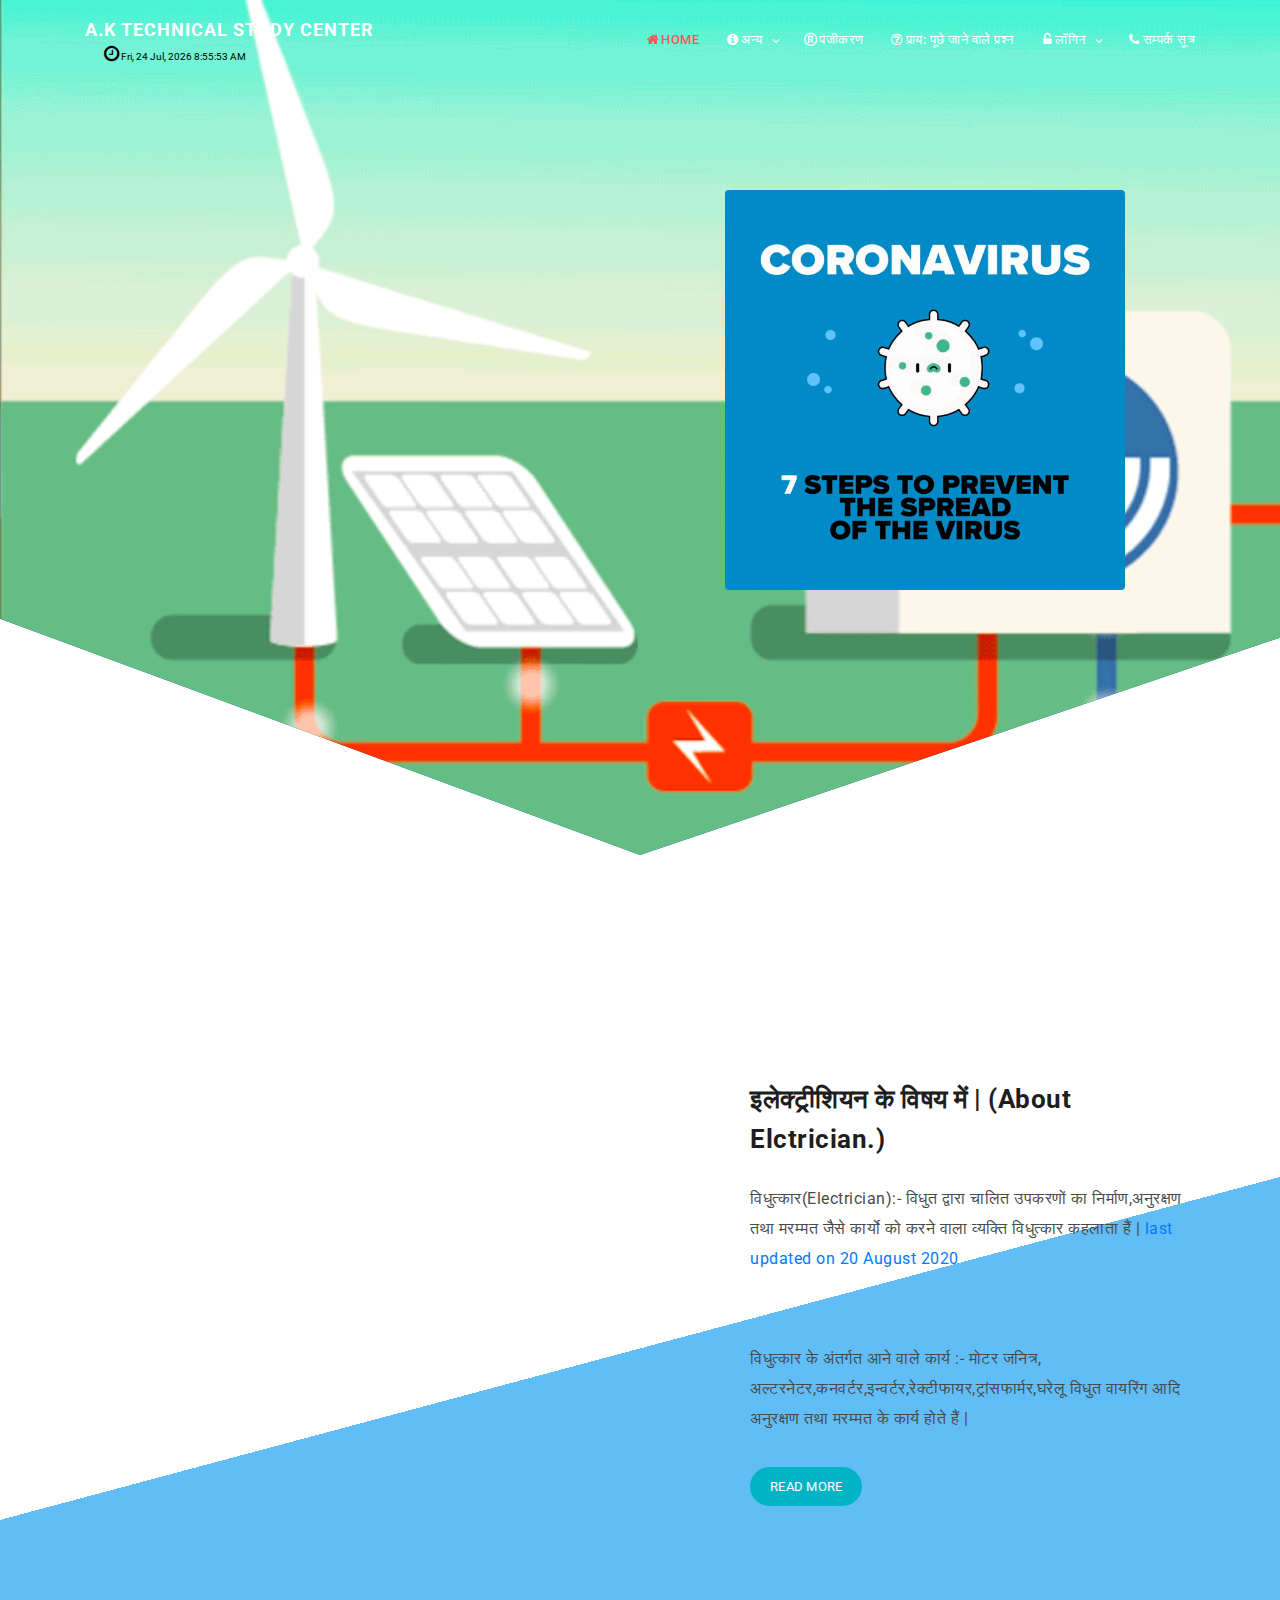
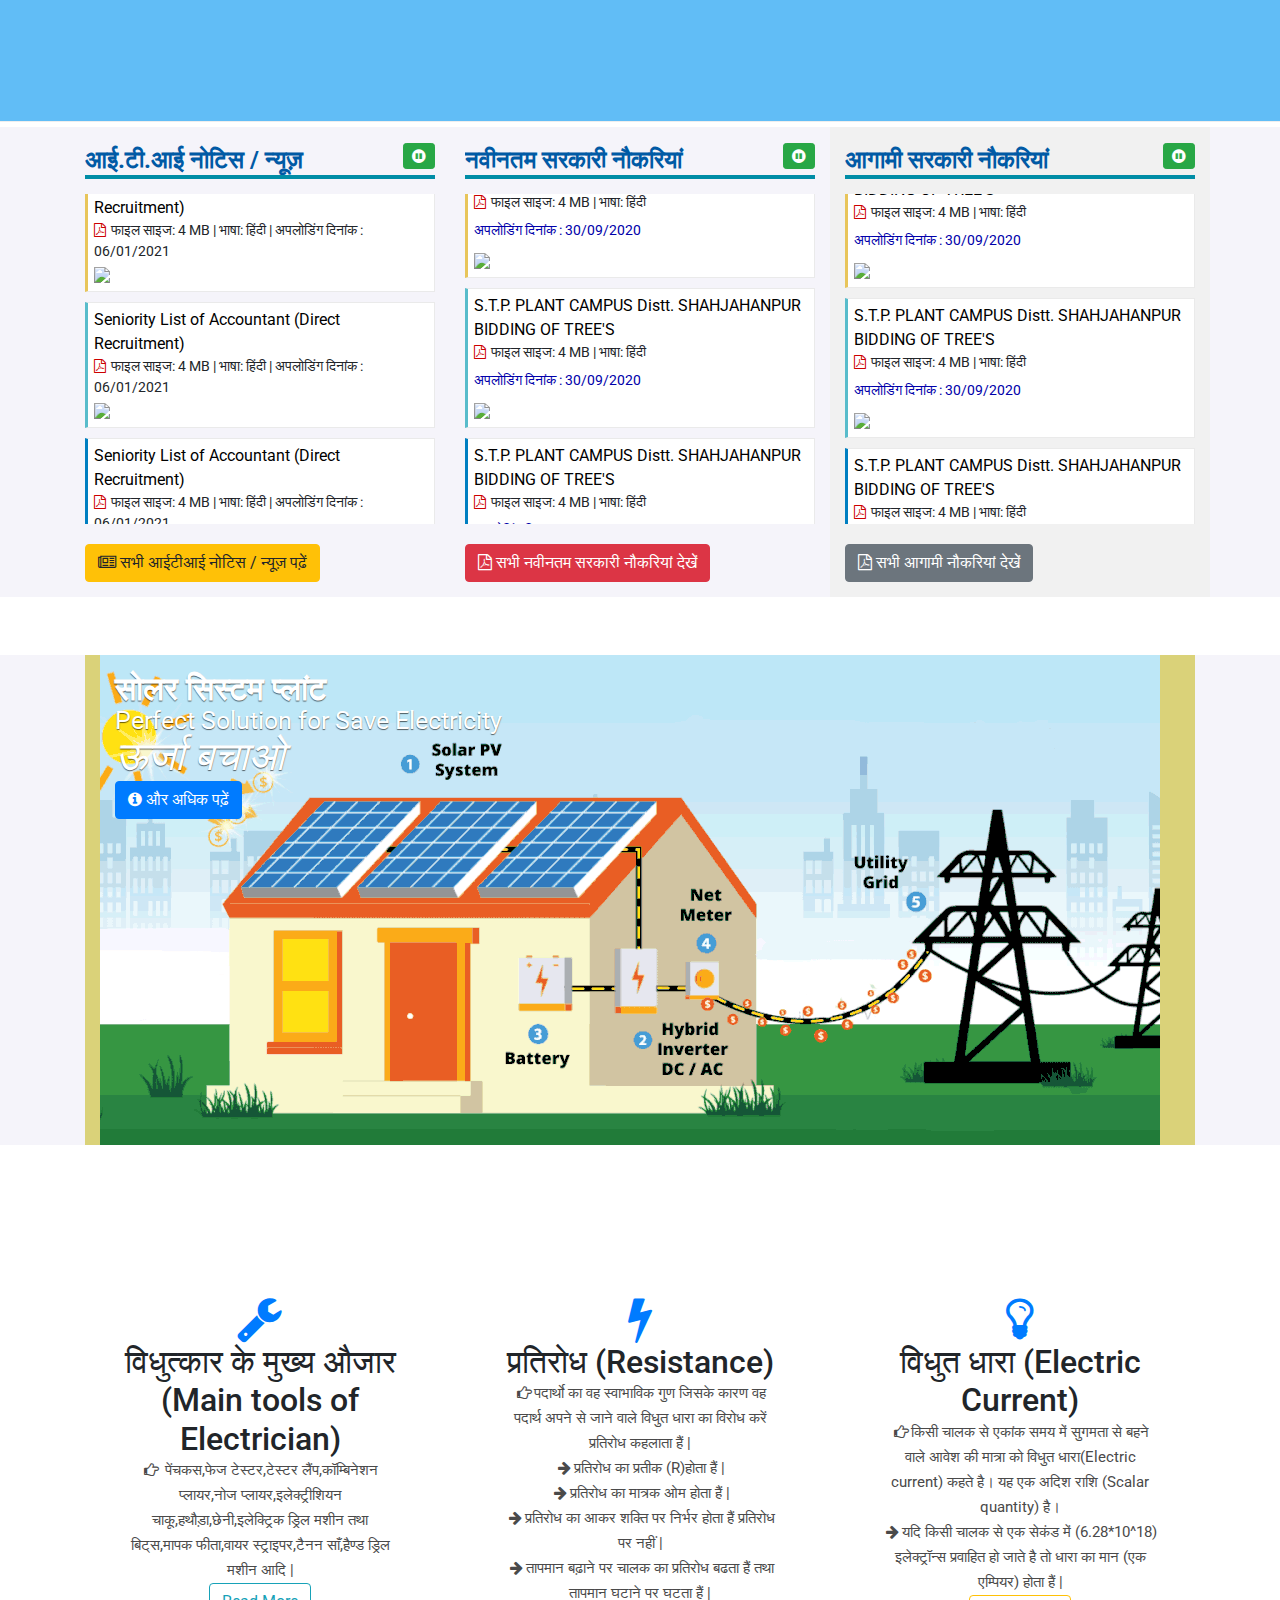
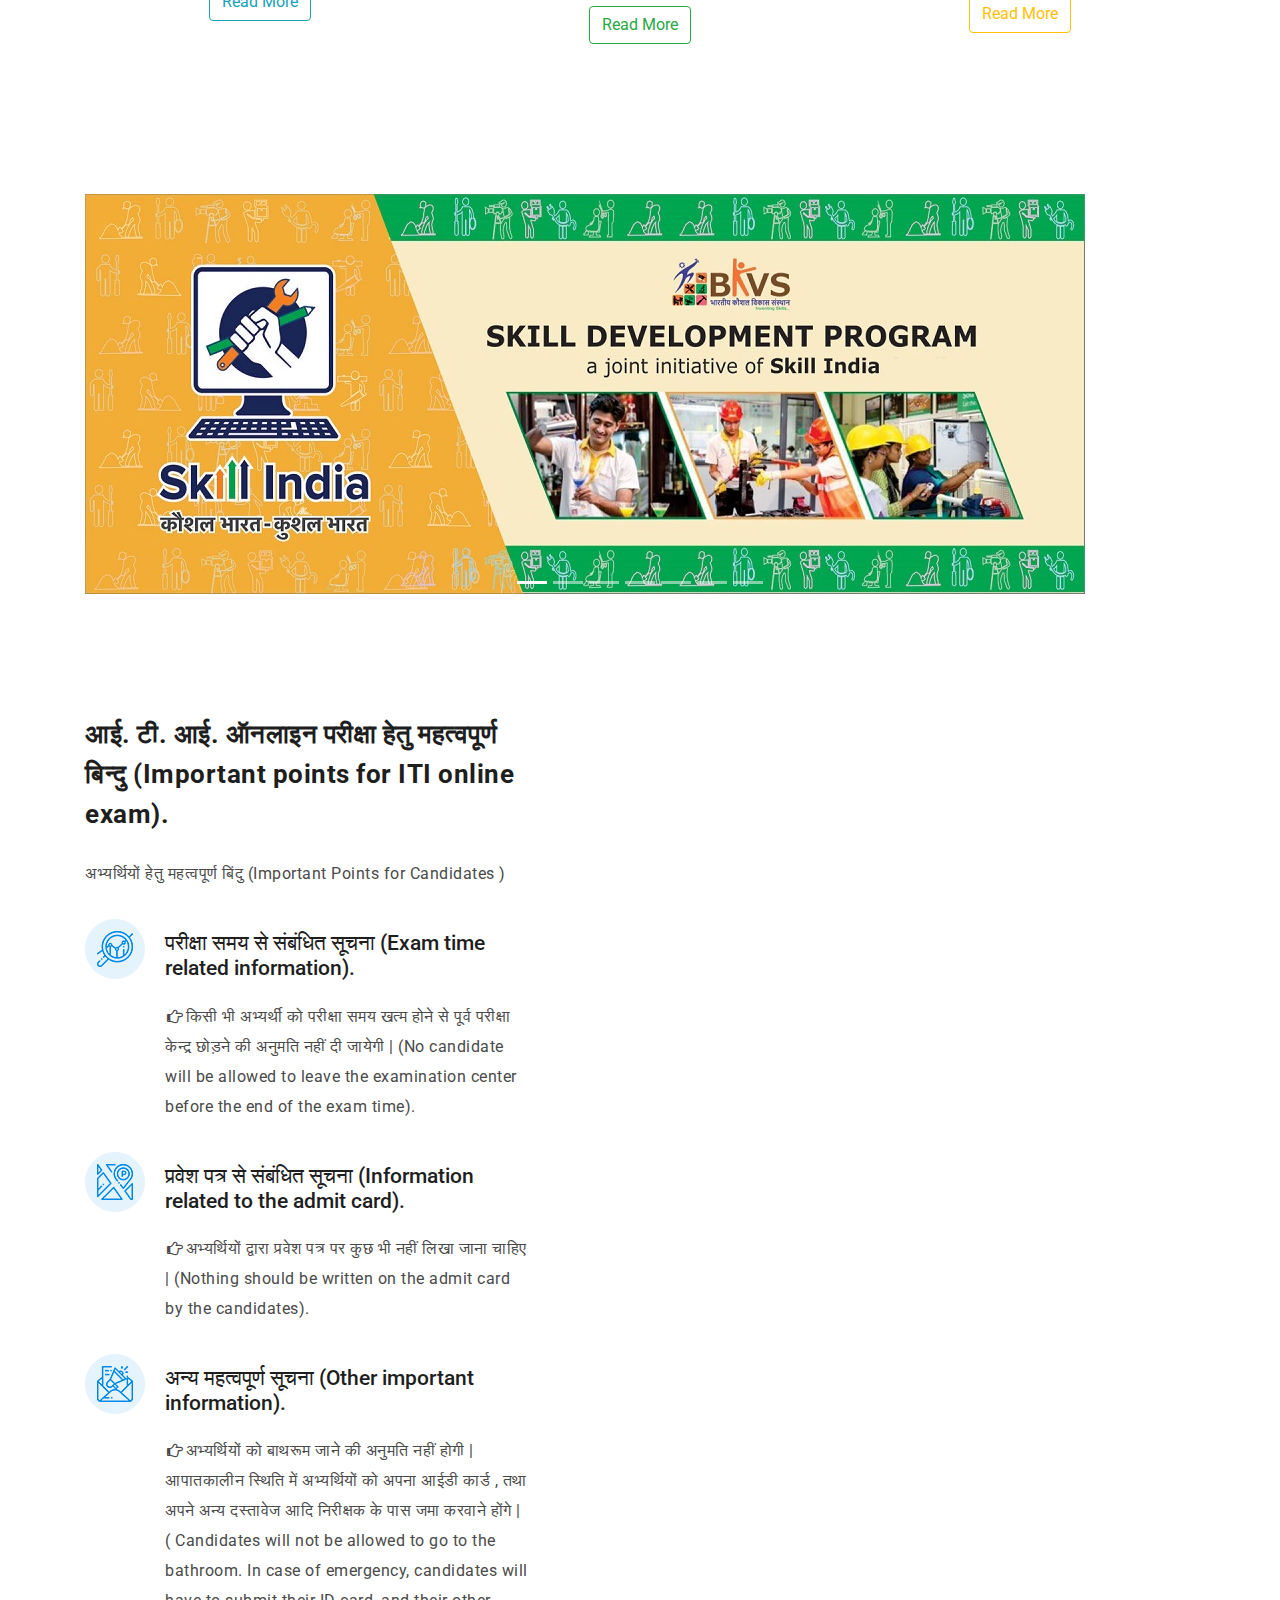
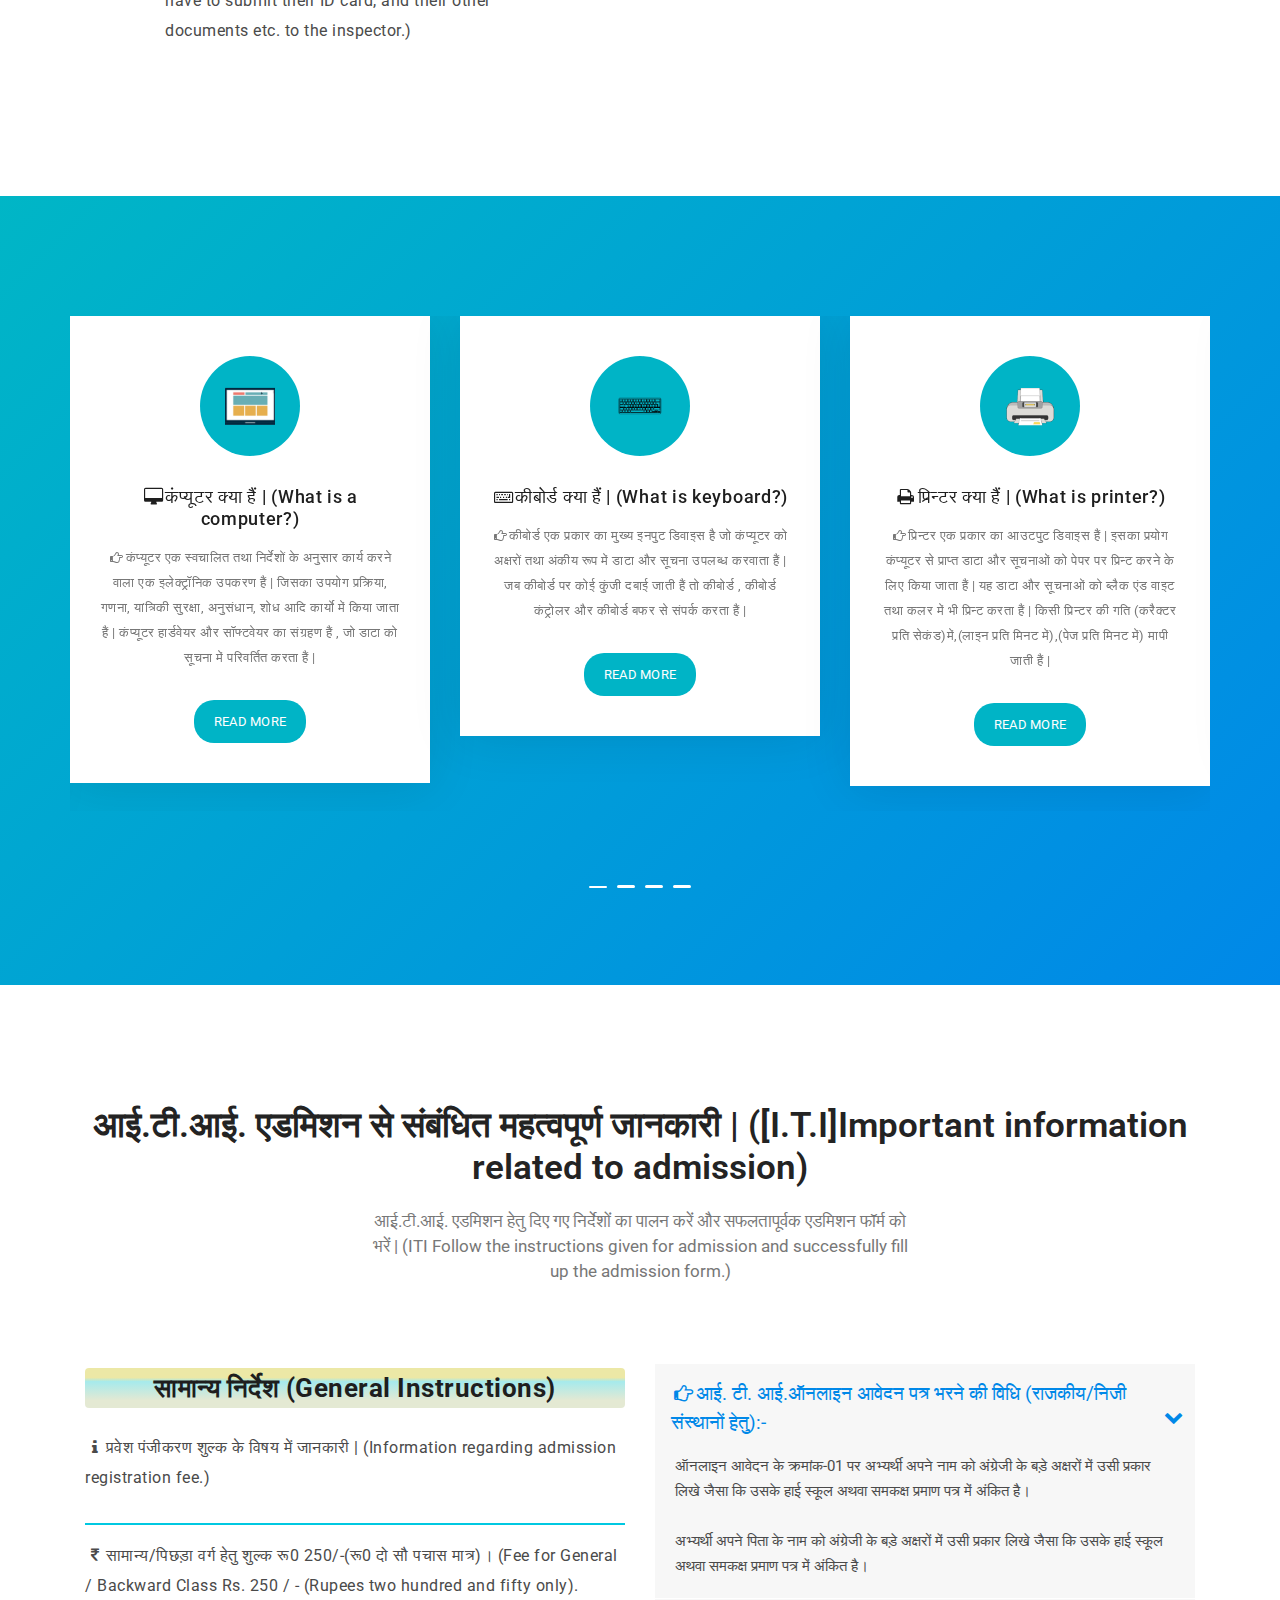
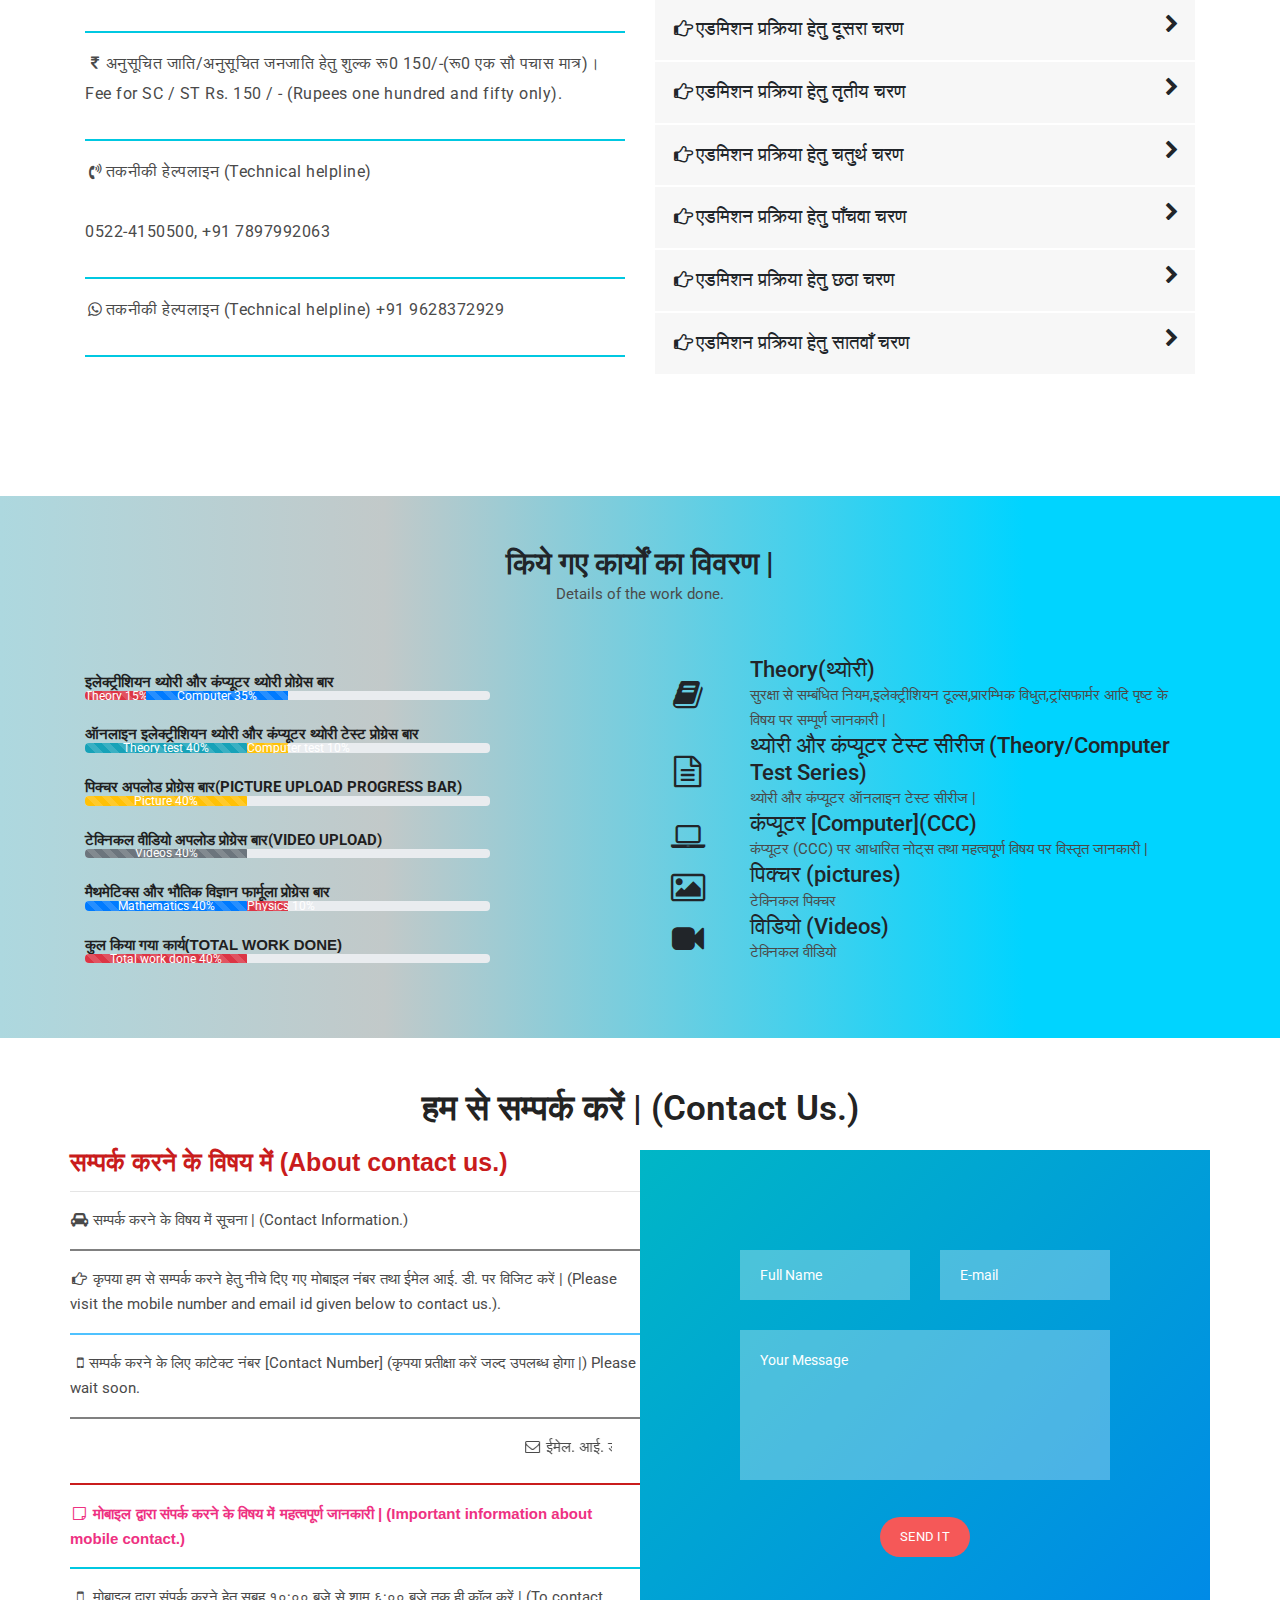
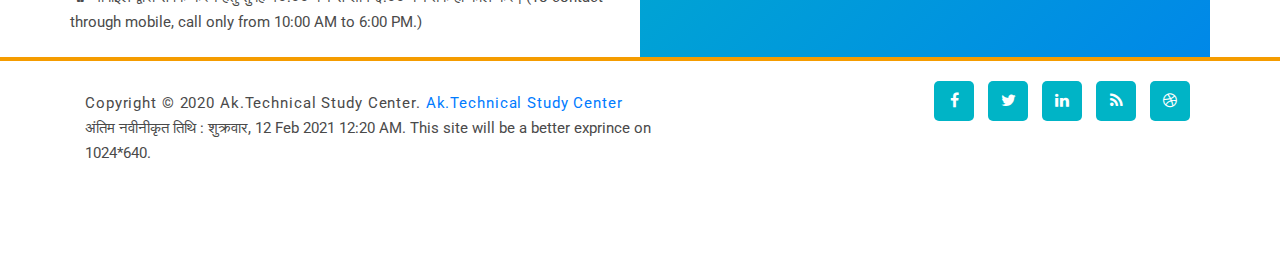
==== commit 17ac2232: "Update index.html" ====
--- a/index.html
+++ b/index.html
@@ -158,7 +158,7 @@
 फाइल साइज: 4 MB | भाषा: हिंदी | अपलोडिंग दिनांक : 06/01/2021 </span> <img src="img/images/new.gif"></li><li class="news-item" style="margin-top: 0px;"><span class="arw"><i class="fa fa-long-arrow-right"></i></span><a class="adtext none local" target="_blank" href="site/writereaddata/UploadNews/pdf/C_202101251742052629.pdf">Seniority List of Accountant (Direct Recruitment) <span class="dtype">[ Advertisements ]</span></a>   <i class="fa fa-file-pdf-o"></i><span class="dsize"> फाइल साइज: 4 MB | भाषा: हिंदी | अपलोडिंग दिनांक : 06/01/2021 </span> <img src="img/images/new.gif"></li><li class="news-item" style="margin-top: 0px;"><span class="arw"><i class="fa fa-long-arrow-right"></i></span><a class="adtext none local" target="_blank" href="site/writereaddata/UploadNews/pdf/C_202101251742052629.pdf">Seniority List of Accountant (Direct Recruitment) <span class="dtype">[ Advertisements ]</span></a>   <i class="fa fa-file-pdf-o"></i><span class="dsize"> 
 फाइल साइज: 4 MB | भाषा: हिंदी | अपलोडिंग दिनांक : 06/01/2021 </span> <img src="img/images/new.gif"></li><li class="news-item" style="margin-top: 0px;"><span class="arw"><i class="fa fa-long-arrow-right"></i></span><a class="adtext none local" target="_blank" href="site/writereaddata/UploadNews/pdf/C_202101251742052629.pdf">Seniority List of Accountant (Direct Recruitment) <span class="dtype">[ Advertisements ]</span></a>   <i class="fa fa-file-pdf-o"></i><span class="dsize"> फाइल साइज: 4 MB | भाषा: हिंदी | अपलोडिंग दिनांक : 06/01/2021 </span> <img src="img/images/new.gif"></li><li class="news-item" style="margin-top: 0px;"><span class="arw"><i class="fa fa-long-arrow-right"></i></span><a class="adtext none local" target="_blank" href="site/writereaddata/UploadNews/pdf/C_202101251742052629.pdf">Seniority List of Accountant (Direct Recruitment) <span class="dtype">[ Advertisements ]</span></a>
 <i class="fa fa-file-pdf-o"></i><span class="dsize">फाइल साइज: 4 MB | भाषा: हिंदी | अपलोडिंग दिनांक : 06/01/2021 </span> <img src="img/images/new.gif"></li></ul>
-<a href="#" class="btn btn-warning outline text-uppercase none local"><i class="fa fa-newspaper"></i> सभी आईटीआई नोटिस / न्यूज़ पढ़ें</a></div>
+<a href="#" class="btn btn-warning outline text-uppercase none local"><i class="fa fa-newspaper-o"></i> सभी आईटीआई नोटिस / न्यूज़ पढ़ें</a></div>
 </div>
 </div> 
 <div class="col-lg-4 col-md-4 col-sm-12 col-xs-12 news">
@@ -172,7 +172,7 @@
 
 
 <li class="news-item" style="margin-top: -35.4px;"><span class="arw"><i class="fa fa-long-arrow-right"></i></span><a class="adtext none local" target="_blank" href="site/writereaddata/UploadNews/pdf/C_202008201424201963.pdf">S.T.P. PLANT CAMPUS Distt. SHAHJAHANPUR BIDDING OF TREE'S <span class="dtype">[ Advertisements ]</span></a>   <i class="fa fa-file-pdf-o"></i><span class="dsize"> फाइल साइज: 4 MB | भाषा: हिंदी </span> <p class="ndate"> अपलोडिंग दिनांक : 30/09/2020</p>  <img src="img/images/new.gif"> </li><li class="news-item" style="margin-top: 0px;"><span class="arw"><i class="fa fa-long-arrow-right"></i></span><a class="adtext none local" target="_blank" href="site/writereaddata/UploadNews/pdf/C_202008201424201963.pdf">S.T.P. PLANT CAMPUS Distt. SHAHJAHANPUR BIDDING OF TREE'S <span class="dtype">[ Advertisements ]</span></a>   <i class="fa fa-file-pdf-o"></i><span class="dsize"> फाइल साइज: 4 MB | भाषा: हिंदी </span> <p class="ndate"> अपलोडिंग दिनांक : 30/09/2020</p>  <img src="img/images/new.gif"> </li><li class="news-item" style="margin-top: 0px;"><span class="arw"><i class="fa fa-long-arrow-right"></i></span><a class="adtext none local" target="_blank" href="site/writereaddata/UploadNews/pdf/C_202008201424201963.pdf">S.T.P. PLANT CAMPUS Distt. SHAHJAHANPUR BIDDING OF TREE'S <span class="dtype">[ Advertisements ]</span></a>   <i class="fa fa-file-pdf-o"></i><span class="dsize"> फाइल साइज: 4 MB | भाषा: हिंदी </span> <p class="ndate"> अपलोडिंग दिनांक : 30/09/2020</p>  <img src="img/images/new.gif"> </li><li class="news-item" style="margin-top: 0px;"><span class="arw"><i class="fa fa-long-arrow-right"></i></span><a class="adtext none local" target="_blank" href="site/writereaddata/UploadNews/pdf/C_202008201424201963.pdf">S.T.P. PLANT CAMPUS Distt. SHAHJAHANPUR BIDDING OF TREE'S <span class="dtype">[ Advertisements ]</span></a>   <i class="fa fa-file-pdf-o"></i><span class="dsize"> फाइल साइज: 4 MB | भाषा: हिंदी </span> <p class="ndate"> अपलोडिंग दिनांक : 30/09/2020</p>  <img src="img/images/new.gif"> </li><li class="news-item" style="margin-top: 0px;"><span class="arw"><i class="fa fa-long-arrow-right"></i></span><a class="adtext none local" target="_blank" href="site/writereaddata/UploadNews/pdf/C_202008201424201963.pdf">S.T.P. PLANT CAMPUS Distt. SHAHJAHANPUR BIDDING OF TREE'S <span class="dtype">[ Advertisements ]</span></a>   <i class="fa fa-file-pdf-o"></i><span class="dsize"> फाइल साइज: 4 MB | भाषा: हिंदी </span> <p class="ndate"> अपलोडिंग दिनांक : 30/09/2020</p>  <img src="img/images/new.gif"> </li><li class="news-item" style="margin-top: 0px;"><span class="arw"><i class="fa fa-long-arrow-right"></i></span><a class="adtext none local" target="_blank" href="site/writereaddata/UploadNews/pdf/C_202008201424201963.pdf">S.T.P. PLANT CAMPUS Distt. SHAHJAHANPUR BIDDING OF TREE'S <span class="dtype">[ Advertisements ]</span></a>   <i class="fa fa-file-pdf-o"></i><span class="dsize"> फाइल साइज: 4 MB | भाषा: हिंदी </span> <p class="ndate"> अपलोडिंग दिनांक : 30/09/2020</p>  <img src="img/images/new.gif"> </li><li class="news-item" style="margin-top: 0px;"><span class="arw"><i class="fa fa-long-arrow-right"></i></span><a class="adtext none local" target="_blank" href="../site/writereaddata/UploadNews/pdf/Notification-West-Central-Railway-Trade-Apprentice-Posts.pdf"> West Central Railway Trade Apprentice Online Form 2021' <span class="dtype">[ Advertisements ]</span></a>  <i class="fa fa-file-pdf-o"></i><span class="dsize"> फाइल साइज: 1.20 MB | भाषा: हिंदी </span> <p class="ndate"> अपलोडिंग दिनांक : 29/01/2021</p> <img src="img/images/new.gif"> </li><li class="news-item" style="margin-top: 0px;"><span class="arw"><i class="fa fa-long-arrow-right"></i></span><a class="adtext none local" target="_blank" href="site/writereaddata/UploadNews/pdf/C_202008201424201963.pdf">S.T.P. PLANT CAMPUS Distt. SHAHJAHANPUR BIDDING OF TREE'S <span class="dtype">[ Advertisements ]</span></a>   <i class="fa fa-file-pdf-o"></i><span class="dsize"> फाइल साइज: 4 MB | भाषा: हिंदी </span> <p class="ndate"> अपलोडिंग दिनांक : 30/09/2020</p>  <img src="img/images/new.gif"> </li><li class="news-item" style="margin-top: 0px;"><span class="arw"><i class="fa fa-long-arrow-right"></i></span><a class="adtext none local" target="_blank" href="site/writereaddata/UploadNews/pdf/C_202008201424201963.pdf">S.T.P. PLANT CAMPUS Distt. SHAHJAHANPUR BIDDING OF TREE'S <span class="dtype">[ Advertisements ]</span></a>   <i class="fa fa-file-pdf-o"></i><span class="dsize"> फाइल साइज: 4 MB | भाषा: हिंदी </span> <p class="ndate"> अपलोडिंग दिनांक : 30/09/2020</p>  <img src="img/images/new.gif"> </li></ul>
-<a href="#" class="btn btn-danger outline text-uppercase none local"><i class="far fa-file-alt"></i> सभी नवीनतम सरकारी नौकरियां देखें</a></div>
+<a href="#" class="btn btn-danger outline text-uppercase none local"><i class="fa fa-file-pdf-o"></i> सभी नवीनतम सरकारी नौकरियां देखें</a></div>
 </div>
 </div>
 
@@ -187,7 +187,7 @@
 
 
 <li class="news-item" style="margin-top: -25.58px;"><span class="arw"><i class="fa fa-long-arrow-right"></i></span><a class="adtext none local" target="_blank" href="site/writereaddata/UploadNews/pdf/C_202008201424201963.pdf">S.T.P. PLANT CAMPUS Distt. SHAHJAHANPUR BIDDING OF TREE'S <span class="dtype">[ Advertisements ]</span></a>   <i class="fa fa-file-pdf-o"></i><span class="dsize"> फाइल साइज: 4 MB | भाषा: हिंदी </span> <p class="ndate"> अपलोडिंग दिनांक : 30/09/2020</p>  <img src="img/images/upcoming.gif"> </li><li class="news-item" style="margin-top: 0px;"><span class="arw"><i class="fa fa-long-arrow-right"></i></span><a class="adtext none local" target="_blank" href="site/writereaddata/UploadNews/pdf/C_202008201424201963.pdf">S.T.P. PLANT CAMPUS Distt. SHAHJAHANPUR BIDDING OF TREE'S <span class="dtype">[ Advertisements ]</span></a>   <i class="fa fa-file-pdf-o"></i><span class="dsize"> फाइल साइज: 4 MB | भाषा: हिंदी </span> <p class="ndate"> अपलोडिंग दिनांक : 30/09/2020</p>  <img src="img/images/upcoming.gif"> </li><li class="news-item" style="margin-top: 0px;"><span class="arw"><i class="fa fa-long-arrow-right"></i></span><a class="adtext none local" target="_blank" href="site/writereaddata/UploadNews/pdf/C_202008201424201963.pdf">S.T.P. PLANT CAMPUS Distt. SHAHJAHANPUR BIDDING OF TREE'S <span class="dtype">[ Advertisements ]</span></a>   <i class="fa fa-file-pdf-o"></i><span class="dsize"> फाइल साइज: 4 MB | भाषा: हिंदी </span> <p class="ndate"> अपलोडिंग दिनांक : 30/09/2020</p>  <img src="img/images/upcoming.gif"> </li><li class="news-item" style="margin-top: 0px;"><span class="arw"><i class="fa fa-long-arrow-right"></i></span><a class="adtext none local" target="_blank" href="site/writereaddata/UploadNews/pdf/C_202008201424201963.pdf">S.T.P. PLANT CAMPUS Distt. SHAHJAHANPUR BIDDING OF TREE'S <span class="dtype">[ Advertisements ]</span></a>   <i class="fa fa-file-pdf-o"></i><span class="dsize"> फाइल साइज: 4 MB | भाषा: हिंदी </span> <p class="ndate"> अपलोडिंग दिनांक : 30/09/2020</p>  <img src="img/images/upcoming.gif"> </li><li class="news-item" style="margin-top: 0px;"><span class="arw"><i class="fa fa-long-arrow-right"></i></span><a class="adtext none local" target="_blank" href="site/writereaddata/UploadNews/pdf/C_202008201424201963.pdf">S.T.P. PLANT CAMPUS Distt. SHAHJAHANPUR BIDDING OF TREE'S <span class="dtype">[ Advertisements ]</span></a>   <i class="fa fa-file-pdf-o"></i><span class="dsize"> फाइल साइज: 4 MB | भाषा: हिंदी </span> <p class="ndate"> अपलोडिंग दिनांक : 30/09/2020</p>  <img src="img/images/upcoming.gif"> </li><li class="news-item" style="margin-top: 0px;"><span class="arw"><i class="fa fa-long-arrow-right"></i></span><a class="adtext none local" target="_blank" href="site/writereaddata/UploadNews/pdf/C_202008201424201963.pdf">S.T.P. PLANT CAMPUS Distt. SHAHJAHANPUR BIDDING OF TREE'S <span class="dtype">[ Advertisements ]</span></a>   <i class="fa fa-file-pdf-o"></i><span class="dsize"> फाइल साइज: 4 MB | भाषा: हिंदी </span> <p class="ndate"> अपलोडिंग दिनांक : 30/09/2020</p>  <img src="img/images/upcoming.gif"> </li><li class="news-item" style="margin-top: 0px;"><span class="arw"><i class="fa fa-long-arrow-right"></i></span><a class="adtext none local" target="_blank" href="../site/writereaddata/UploadNews/pdf/Notification-West-Central-Railway-Trade-Apprentice-Posts.pdf"> West Central Railway Trade Apprentice Online Form 2021' <span class="dtype">[ Advertisements ]</span></a>  <i class="fa fa-file-pdf-o"></i><span class="dsize"> फाइल साइज: 1.20 MB | भाषा: हिंदी </span> <p class="ndate"> अपलोडिंग दिनांक : 29/01/2021</p> <img src="img/images/upcoming.gif"> </li><li class="news-item" style="margin-top: 0px;"><span class="arw"><i class="fa fa-long-arrow-right"></i></span><a class="adtext none local" target="_blank" href="site/writereaddata/UploadNews/pdf/C_202008201424201963.pdf">S.T.P. PLANT CAMPUS Distt. SHAHJAHANPUR BIDDING OF TREE'S <span class="dtype">[ Advertisements ]</span></a>   <i class="fa fa-file-pdf-o"></i><span class="dsize"> फाइल साइज: 4 MB | भाषा: हिंदी </span> <p class="ndate"> अपलोडिंग दिनांक : 30/09/2020</p>  <img src="img/images/upcoming.gif"> </li><li class="news-item" style="margin-top: 0px;"><span class="arw"><i class="fa fa-long-arrow-right"></i></span><a class="adtext none local" target="_blank" href="site/writereaddata/UploadNews/pdf/C_202008201424201963.pdf">S.T.P. PLANT CAMPUS Distt. SHAHJAHANPUR BIDDING OF TREE'S <span class="dtype">[ Advertisements ]</span></a>   <i class="fa fa-file-pdf-o"></i><span class="dsize"> फाइल साइज: 4 MB | भाषा: हिंदी </span> <p class="ndate"> अपलोडिंग दिनांक : 30/09/2020</p>  <img src="img/images/upcoming.gif"> </li></ul>
-<a href="#" class="btn btn-secondary outline text-uppercase none local"><i class="far fa-eye"></i> सभी आगामी नौकरियां देखें</a></div>
+<a href="#" class="btn btn-secondary outline text-uppercase none local"><i class="fa fa-file-pdf-o"></i> सभी आगामी नौकरियां देखें</a></div>
 </div>
 </div> 
 
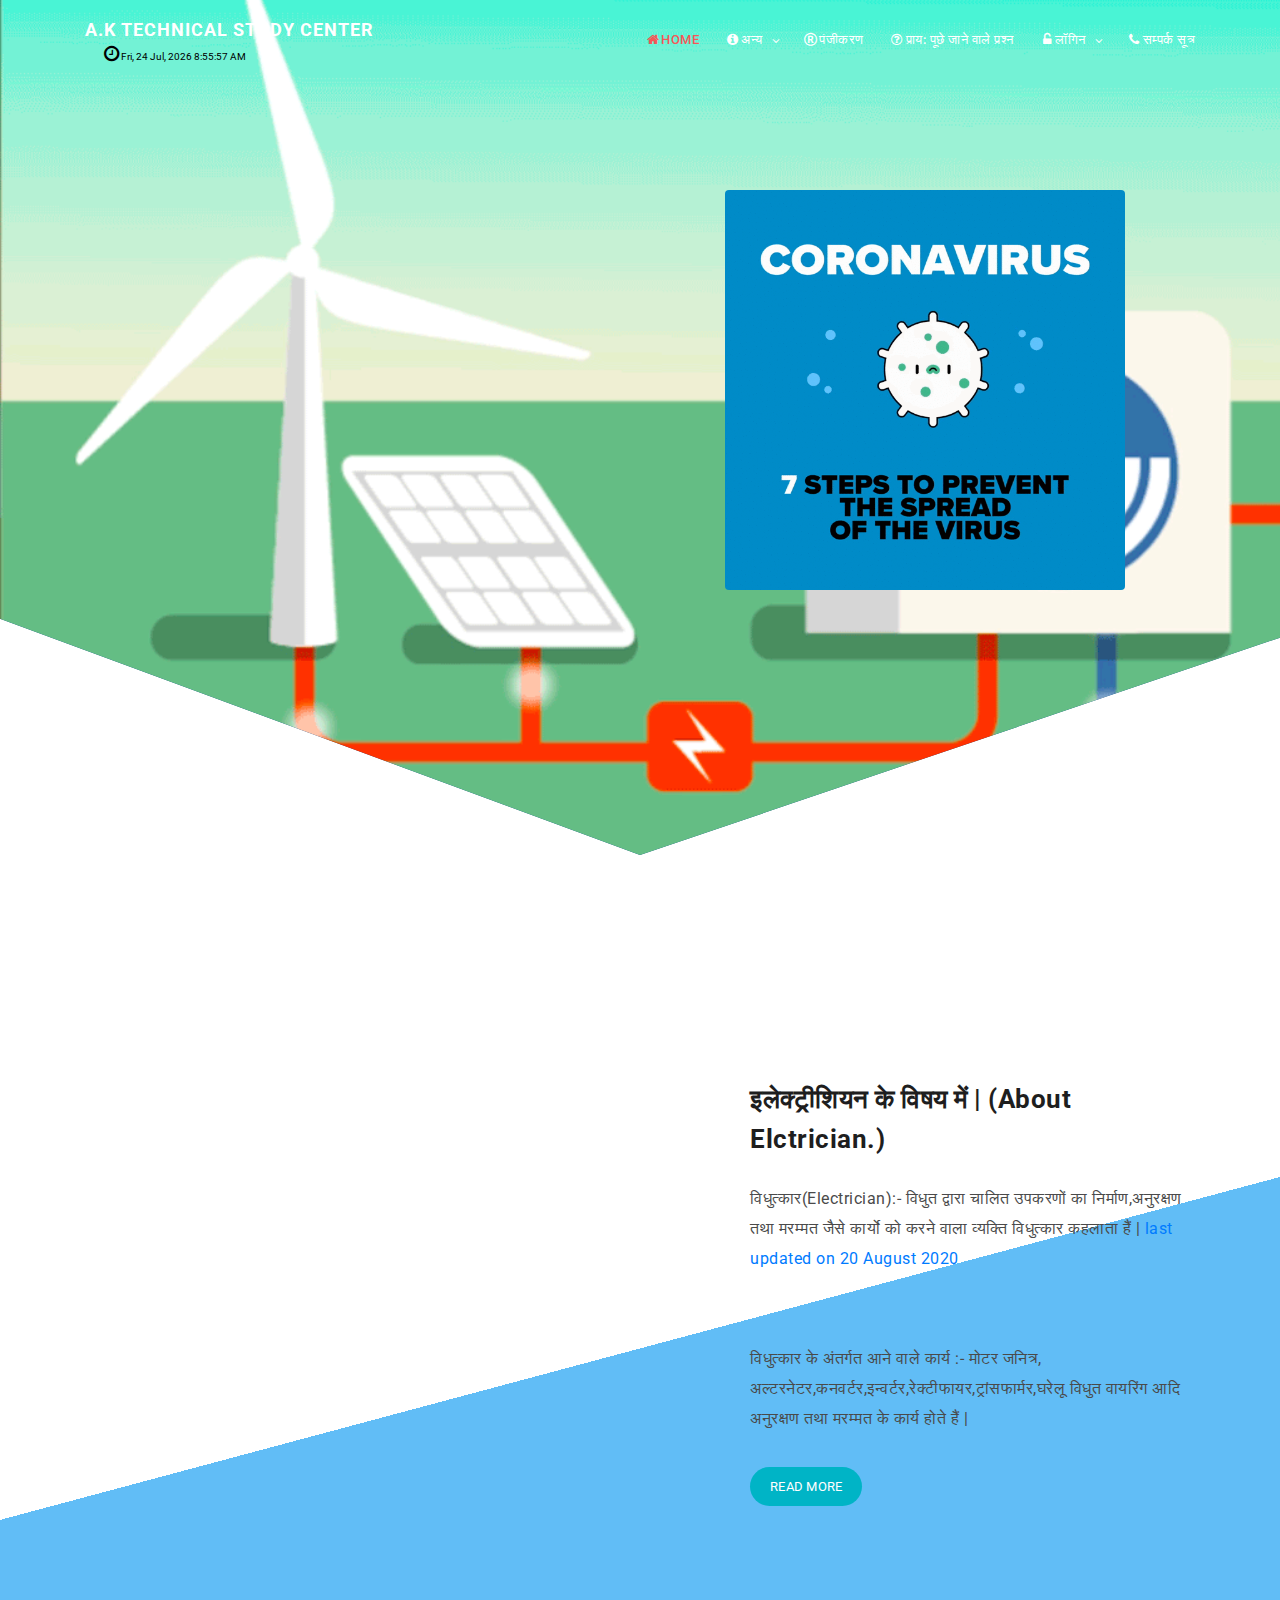
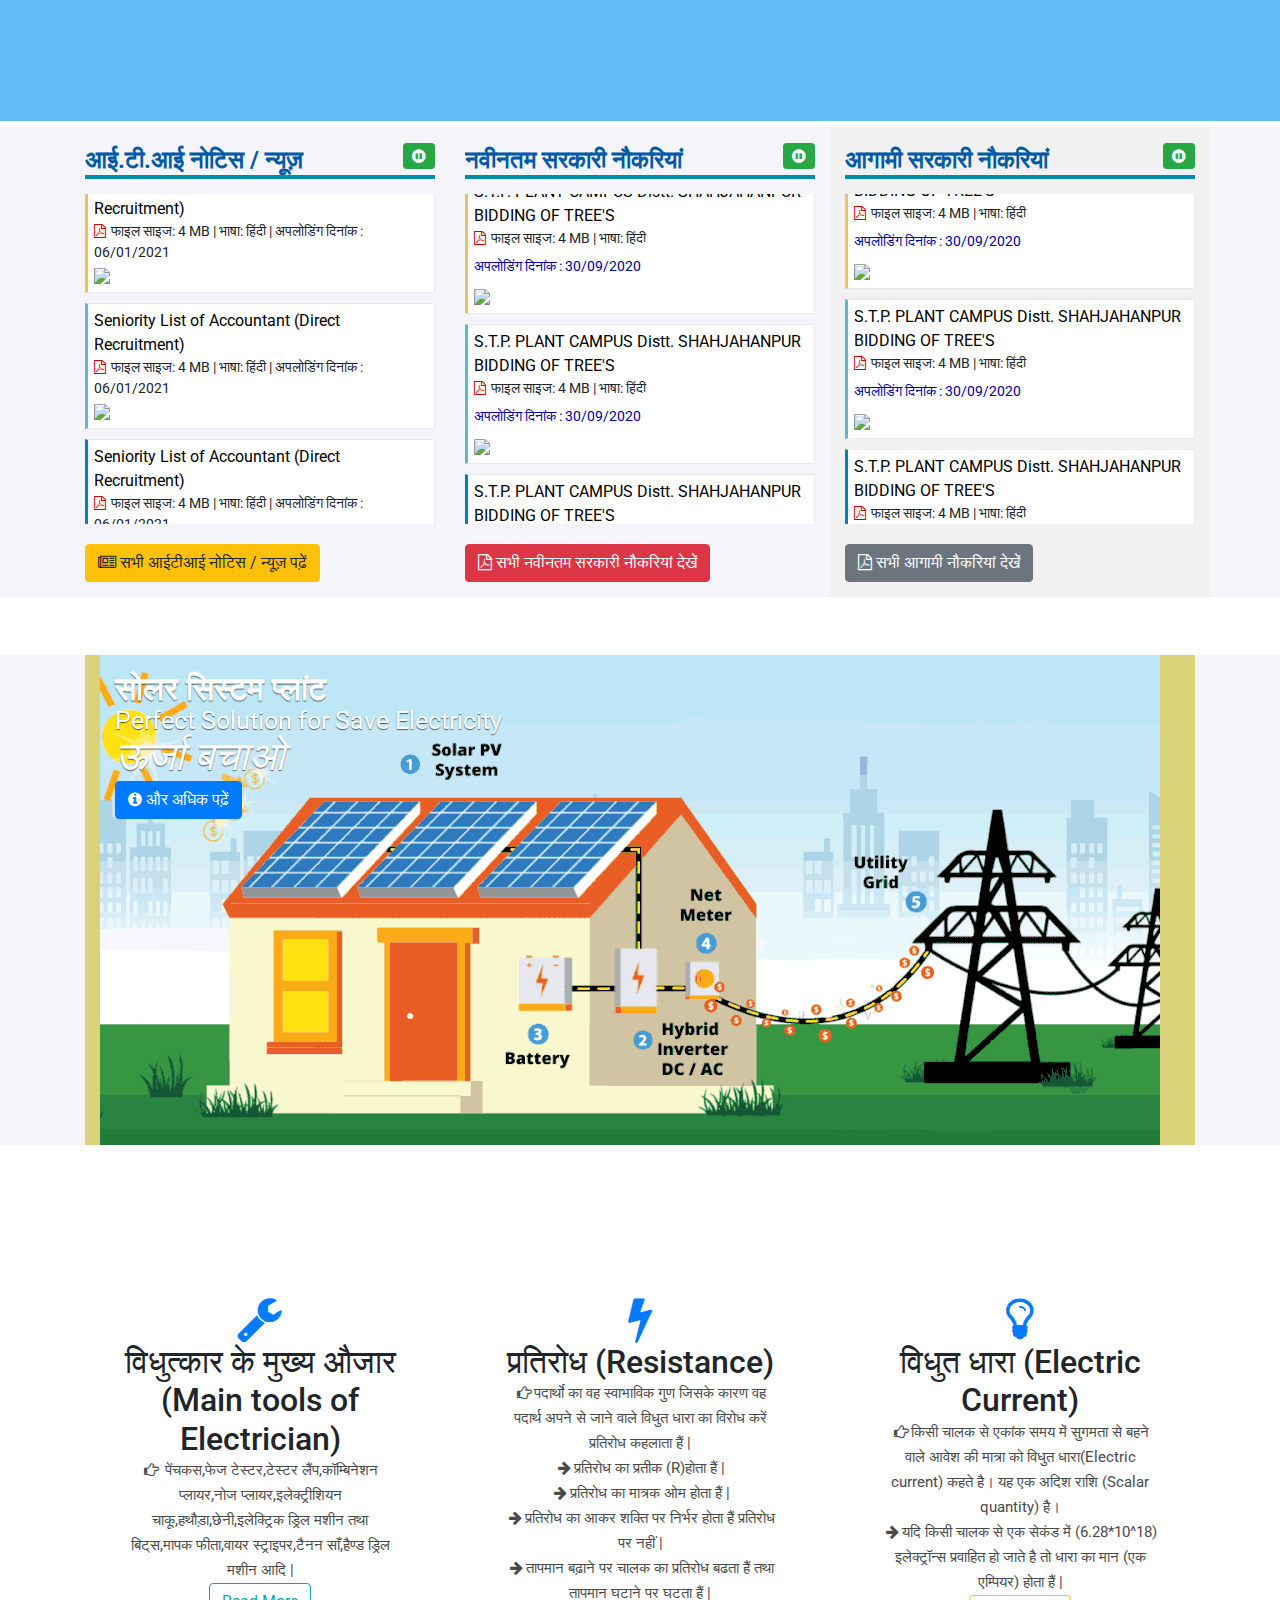
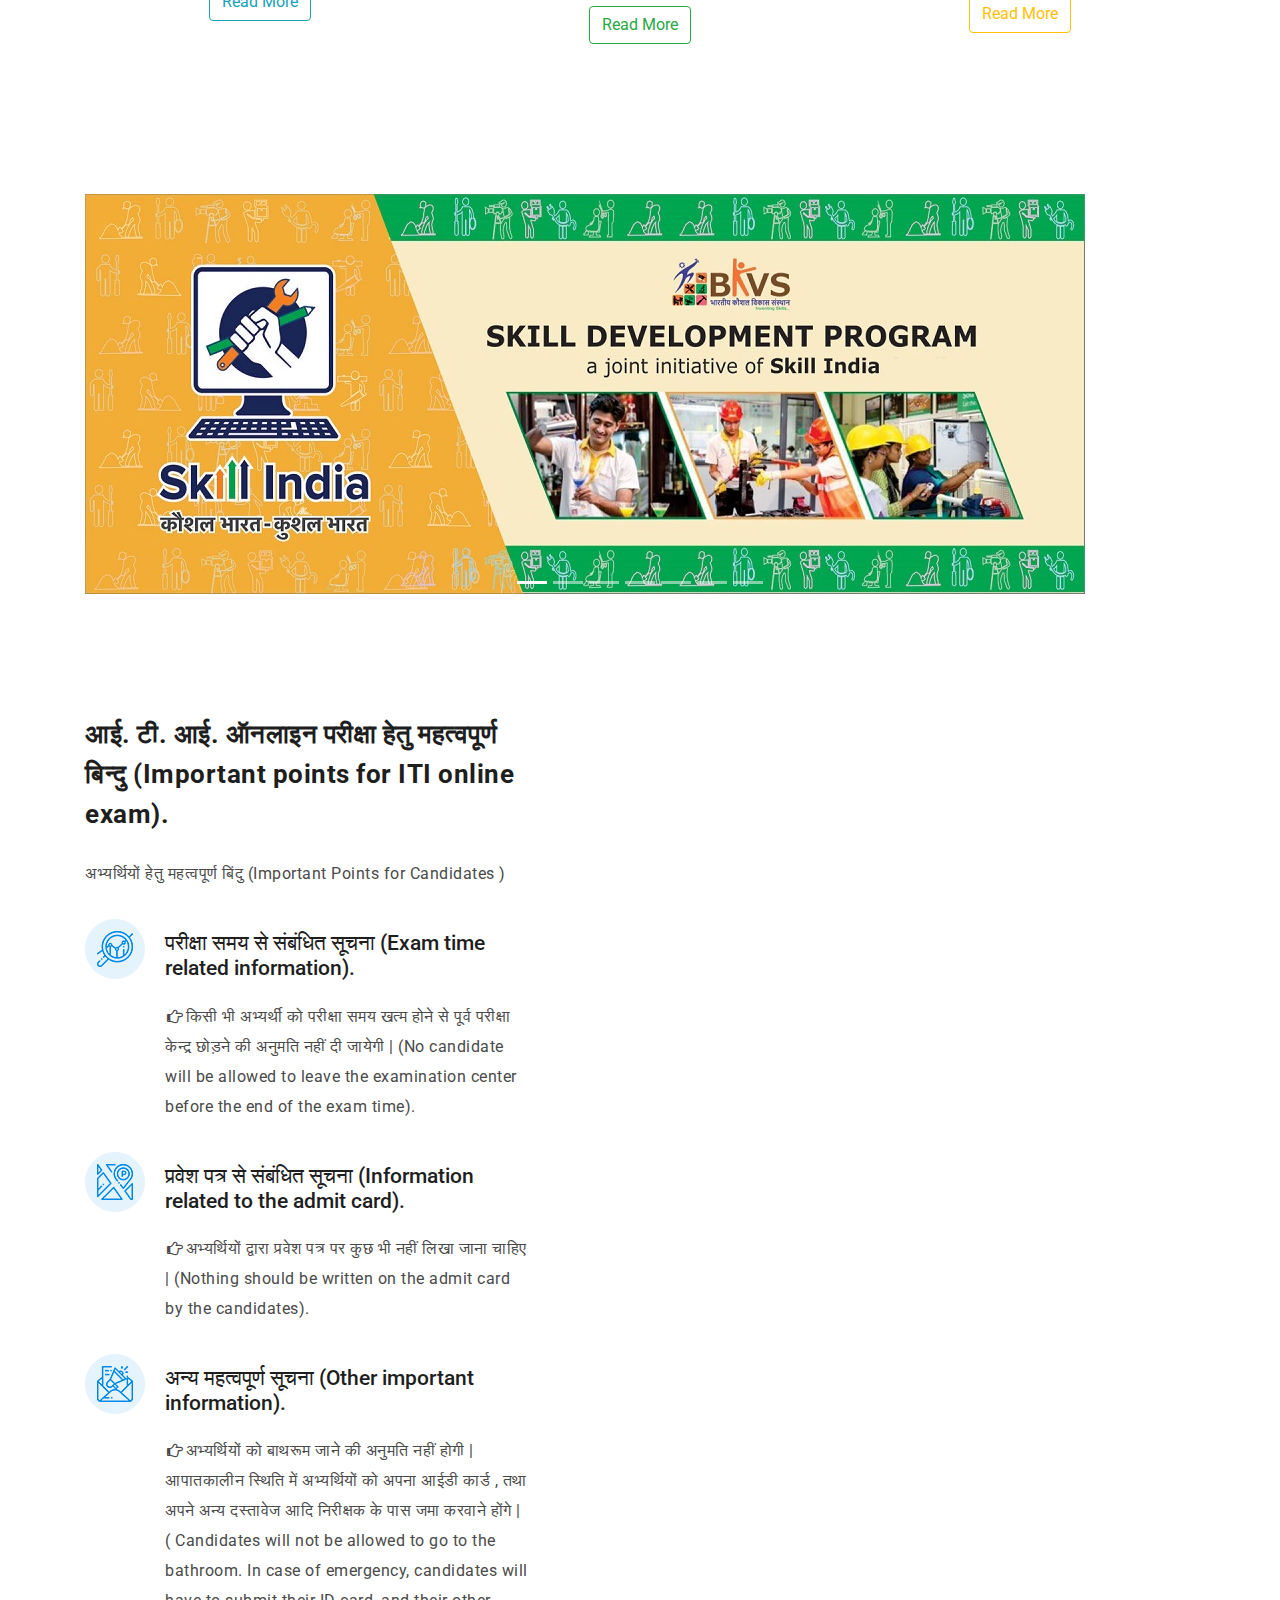
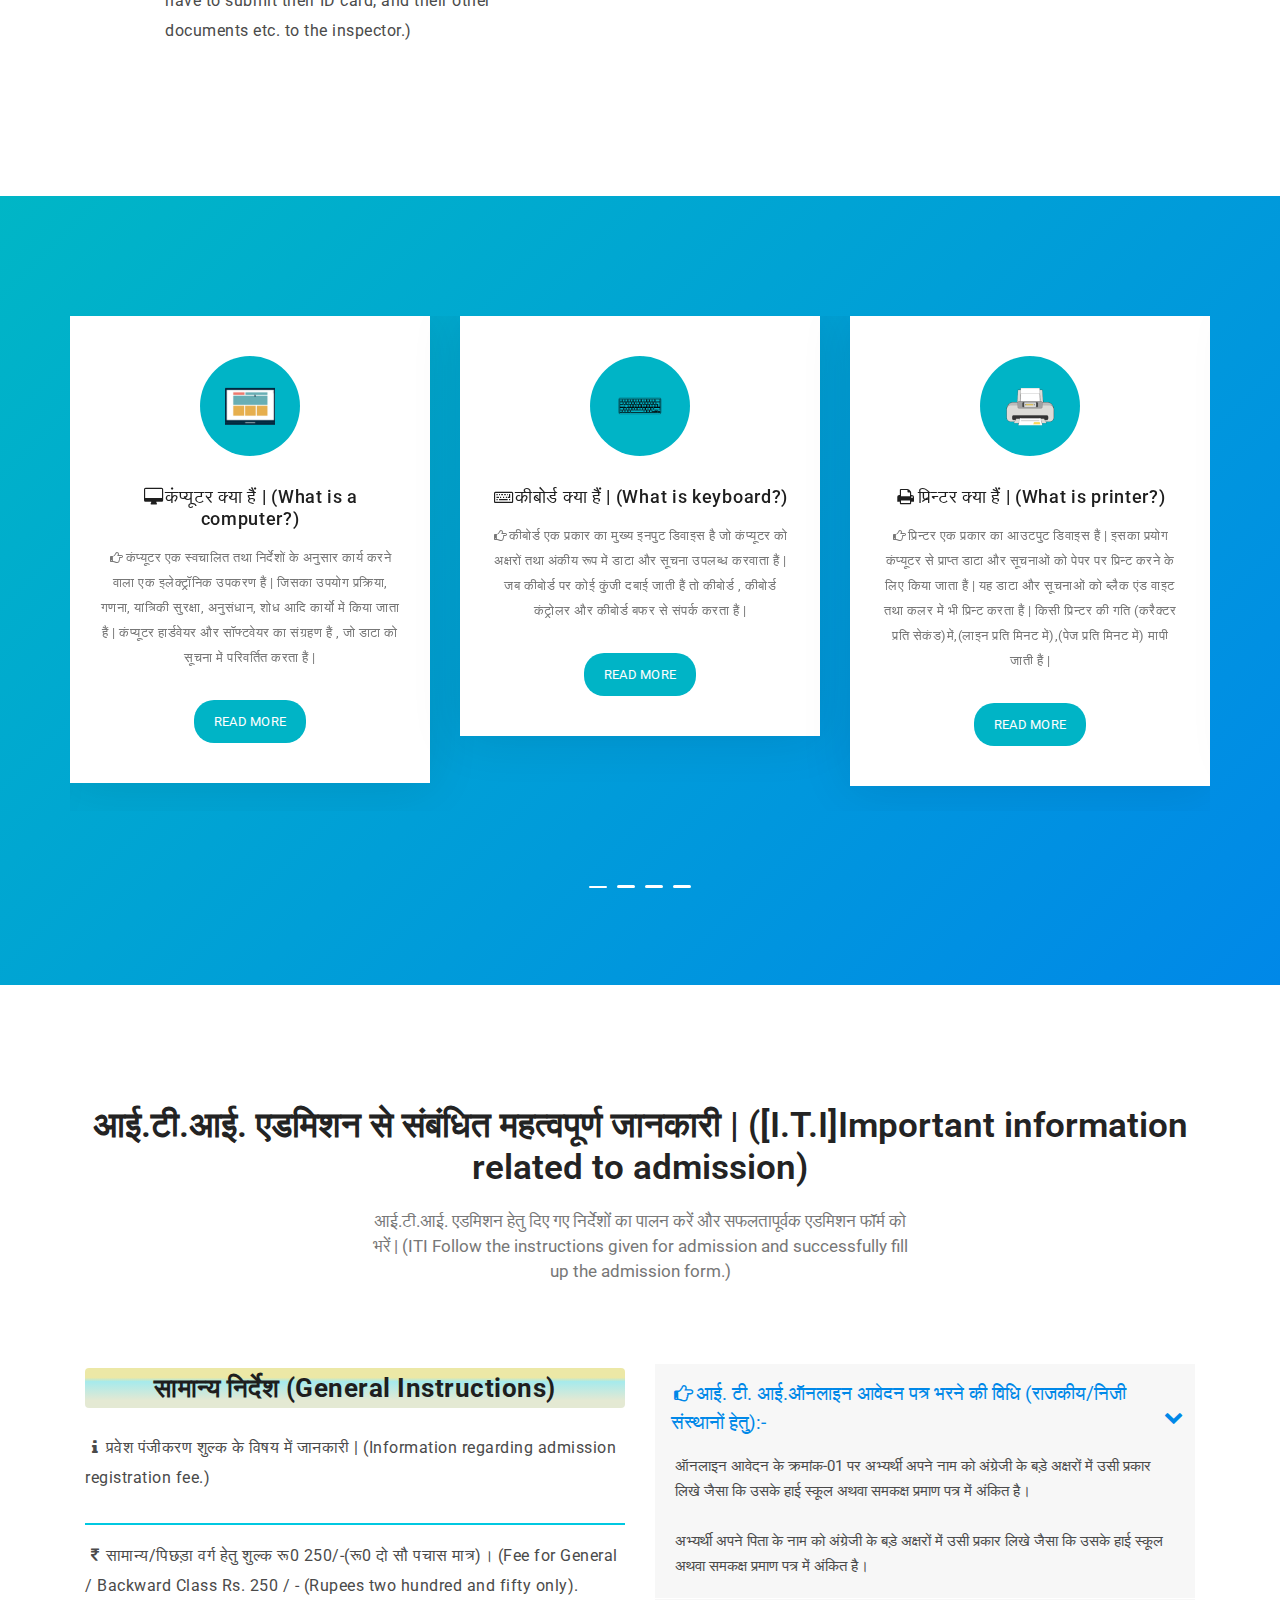
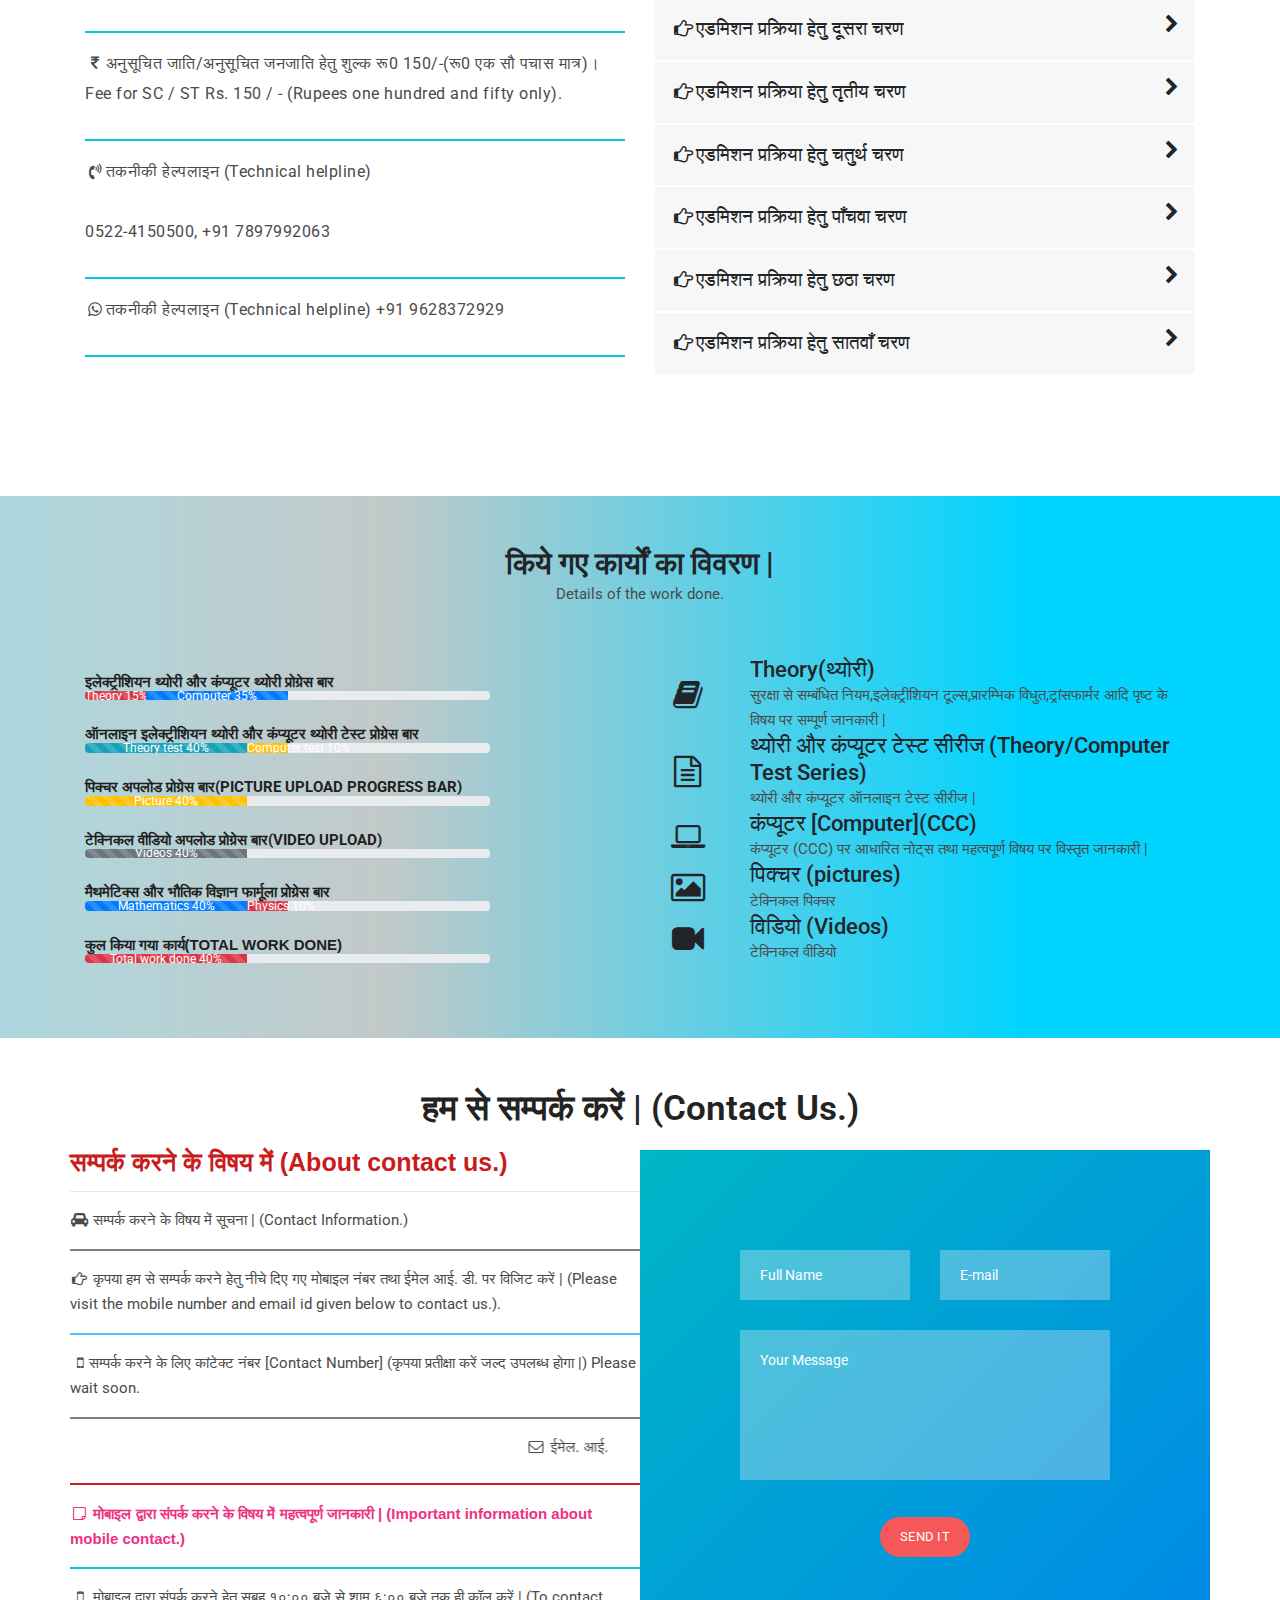
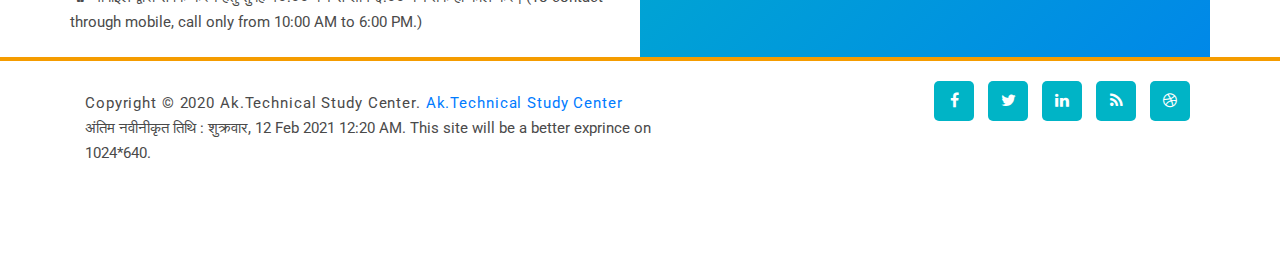
==== commit ff386319: "Update index.html" ====
--- a/index.html
+++ b/index.html
@@ -170,8 +170,21 @@
 <div class="panel-body">
 <ul class="newsscroll" id="ticker2" style="overflow: hidden;">
 
-
-<li class="news-item" style="margin-top: -35.4px;"><span class="arw"><i class="fa fa-long-arrow-right"></i></span><a class="adtext none local" target="_blank" href="site/writereaddata/UploadNews/pdf/C_202008201424201963.pdf">S.T.P. PLANT CAMPUS Distt. SHAHJAHANPUR BIDDING OF TREE'S <span class="dtype">[ Advertisements ]</span></a>   <i class="fa fa-file-pdf-o"></i><span class="dsize"> फाइल साइज: 4 MB | भाषा: हिंदी </span> <p class="ndate"> अपलोडिंग दिनांक : 30/09/2020</p>  <img src="img/images/new.gif"> </li><li class="news-item" style="margin-top: 0px;"><span class="arw"><i class="fa fa-long-arrow-right"></i></span><a class="adtext none local" target="_blank" href="site/writereaddata/UploadNews/pdf/C_202008201424201963.pdf">S.T.P. PLANT CAMPUS Distt. SHAHJAHANPUR BIDDING OF TREE'S <span class="dtype">[ Advertisements ]</span></a>   <i class="fa fa-file-pdf-o"></i><span class="dsize"> फाइल साइज: 4 MB | भाषा: हिंदी </span> <p class="ndate"> अपलोडिंग दिनांक : 30/09/2020</p>  <img src="img/images/new.gif"> </li><li class="news-item" style="margin-top: 0px;"><span class="arw"><i class="fa fa-long-arrow-right"></i></span><a class="adtext none local" target="_blank" href="site/writereaddata/UploadNews/pdf/C_202008201424201963.pdf">S.T.P. PLANT CAMPUS Distt. SHAHJAHANPUR BIDDING OF TREE'S <span class="dtype">[ Advertisements ]</span></a>   <i class="fa fa-file-pdf-o"></i><span class="dsize"> फाइल साइज: 4 MB | भाषा: हिंदी </span> <p class="ndate"> अपलोडिंग दिनांक : 30/09/2020</p>  <img src="img/images/new.gif"> </li><li class="news-item" style="margin-top: 0px;"><span class="arw"><i class="fa fa-long-arrow-right"></i></span><a class="adtext none local" target="_blank" href="site/writereaddata/UploadNews/pdf/C_202008201424201963.pdf">S.T.P. PLANT CAMPUS Distt. SHAHJAHANPUR BIDDING OF TREE'S <span class="dtype">[ Advertisements ]</span></a>   <i class="fa fa-file-pdf-o"></i><span class="dsize"> फाइल साइज: 4 MB | भाषा: हिंदी </span> <p class="ndate"> अपलोडिंग दिनांक : 30/09/2020</p>  <img src="img/images/new.gif"> </li><li class="news-item" style="margin-top: 0px;"><span class="arw"><i class="fa fa-long-arrow-right"></i></span><a class="adtext none local" target="_blank" href="site/writereaddata/UploadNews/pdf/C_202008201424201963.pdf">S.T.P. PLANT CAMPUS Distt. SHAHJAHANPUR BIDDING OF TREE'S <span class="dtype">[ Advertisements ]</span></a>   <i class="fa fa-file-pdf-o"></i><span class="dsize"> फाइल साइज: 4 MB | भाषा: हिंदी </span> <p class="ndate"> अपलोडिंग दिनांक : 30/09/2020</p>  <img src="img/images/new.gif"> </li><li class="news-item" style="margin-top: 0px;"><span class="arw"><i class="fa fa-long-arrow-right"></i></span><a class="adtext none local" target="_blank" href="site/writereaddata/UploadNews/pdf/C_202008201424201963.pdf">S.T.P. PLANT CAMPUS Distt. SHAHJAHANPUR BIDDING OF TREE'S <span class="dtype">[ Advertisements ]</span></a>   <i class="fa fa-file-pdf-o"></i><span class="dsize"> फाइल साइज: 4 MB | भाषा: हिंदी </span> <p class="ndate"> अपलोडिंग दिनांक : 30/09/2020</p>  <img src="img/images/new.gif"> </li><li class="news-item" style="margin-top: 0px;"><span class="arw"><i class="fa fa-long-arrow-right"></i></span><a class="adtext none local" target="_blank" href="../site/writereaddata/UploadNews/pdf/Notification-West-Central-Railway-Trade-Apprentice-Posts.pdf"> West Central Railway Trade Apprentice Online Form 2021' <span class="dtype">[ Advertisements ]</span></a>  <i class="fa fa-file-pdf-o"></i><span class="dsize"> फाइल साइज: 1.20 MB | भाषा: हिंदी </span> <p class="ndate"> अपलोडिंग दिनांक : 29/01/2021</p> <img src="img/images/new.gif"> </li><li class="news-item" style="margin-top: 0px;"><span class="arw"><i class="fa fa-long-arrow-right"></i></span><a class="adtext none local" target="_blank" href="site/writereaddata/UploadNews/pdf/C_202008201424201963.pdf">S.T.P. PLANT CAMPUS Distt. SHAHJAHANPUR BIDDING OF TREE'S <span class="dtype">[ Advertisements ]</span></a>   <i class="fa fa-file-pdf-o"></i><span class="dsize"> फाइल साइज: 4 MB | भाषा: हिंदी </span> <p class="ndate"> अपलोडिंग दिनांक : 30/09/2020</p>  <img src="img/images/new.gif"> </li><li class="news-item" style="margin-top: 0px;"><span class="arw"><i class="fa fa-long-arrow-right"></i></span><a class="adtext none local" target="_blank" href="site/writereaddata/UploadNews/pdf/C_202008201424201963.pdf">S.T.P. PLANT CAMPUS Distt. SHAHJAHANPUR BIDDING OF TREE'S <span class="dtype">[ Advertisements ]</span></a>   <i class="fa fa-file-pdf-o"></i><span class="dsize"> फाइल साइज: 4 MB | भाषा: हिंदी </span> <p class="ndate"> अपलोडिंग दिनांक : 30/09/2020</p>  <img src="img/images/new.gif"> </li></ul>
+<li class="news-item" style="margin-top: 0px;"><span class="arw"><i class="fa fa-long-arrow-right"></i></span><a class="adtext none local" target="_blank" href="site/writereaddata/UploadNews/pdf/C_202008201424201963.pdf">S.T.P. PLANT CAMPUS Distt. SHAHJAHANPUR BIDDING OF TREE'S <span class="dtype">[ Advertisements ]</span></a>   <i class="fa fa-file-pdf-o"></i><span class="dsize"> फाइल साइज: 4 MB | भाषा: हिंदी </span> <p class="ndate"> अपलोडिंग दिनांक : 30/09/2020</p><img src="img/images/new.gif"></li>
+<li class="news-item" style="margin-top: 0px;"><span class="arw"><i class="fa fa-long-arrow-right"></i></span><a class="adtext none local" target="_blank" href="site/writereaddata/UploadNews/pdf/C_202008201424201963.pdf">S.T.P. PLANT CAMPUS Distt. SHAHJAHANPUR BIDDING OF TREE'S <span class="dtype">[ Advertisements ]</span></a>   <i class="fa fa-file-pdf-o"></i><span class="dsize"> फाइल साइज: 4 MB | भाषा: हिंदी </span> <p class="ndate"> अपलोडिंग दिनांक : 30/09/2020</p>  <img src="img/images/new.gif"></li>
+<li class="news-item" style="margin-top: 0px;"><span class="arw"><i class="fa fa-long-arrow-right"></i></span><a class="adtext none local" target="_blank" href="site/writereaddata/UploadNews/pdf/C_202008201424201963.pdf">S.T.P. PLANT CAMPUS Distt. SHAHJAHANPUR BIDDING OF TREE'S <span class="dtype">[ Advertisements ]</span></a>   <i class="fa fa-file-pdf-o"></i><span class="dsize"> फाइल साइज: 4 MB | भाषा: हिंदी </span> <p class="ndate"> अपलोडिंग दिनांक : 30/09/2020</p>  <img src="img/images/new.gif"></li>
+<li class="news-item" style="margin-top: 0px;"><span class="arw"><i class="fa fa-long-arrow-right"></i></span><a class="adtext none local" target="_blank" href="site/writereaddata/UploadNews/pdf/C_202008201424201963.pdf">S.T.P. PLANT CAMPUS Distt. SHAHJAHANPUR BIDDING OF TREE'S <span class="dtype">[ Advertisements ]</span></a>   <i class="fa fa-file-pdf-o"></i><span class="dsize"> फाइल साइज: 4 MB | भाषा: हिंदी </span> <p class="ndate"> अपलोडिंग दिनांक : 30/09/2020</p>  <img src="img/images/new.gif"></li>
+<li class="news-item" style="margin-top: 0px;"><span class="arw"><i class="fa fa-long-arrow-right"></i></span><a class="adtext none local" target="_blank" href="site/writereaddata/UploadNews/pdf/C_202008201424201963.pdf">S.T.P. PLANT CAMPUS Distt. SHAHJAHANPUR BIDDING OF TREE'S <span class="dtype">[ Advertisements ]</span></a>   <i class="fa fa-file-pdf-o"></i><span class="dsize"> फाइल साइज: 4 MB | भाषा: हिंदी </span> <p class="ndate"> अपलोडिंग दिनांक : 30/09/2020</p>  <img src="img/images/new.gif"></li>
+
+	
+	
+	
+	
+	
+	
+	
+	
+</ul>
 <a href="#" class="btn btn-danger outline text-uppercase none local"><i class="fa fa-file-pdf-o"></i> सभी नवीनतम सरकारी नौकरियां देखें</a></div>
 </div>
 </div>
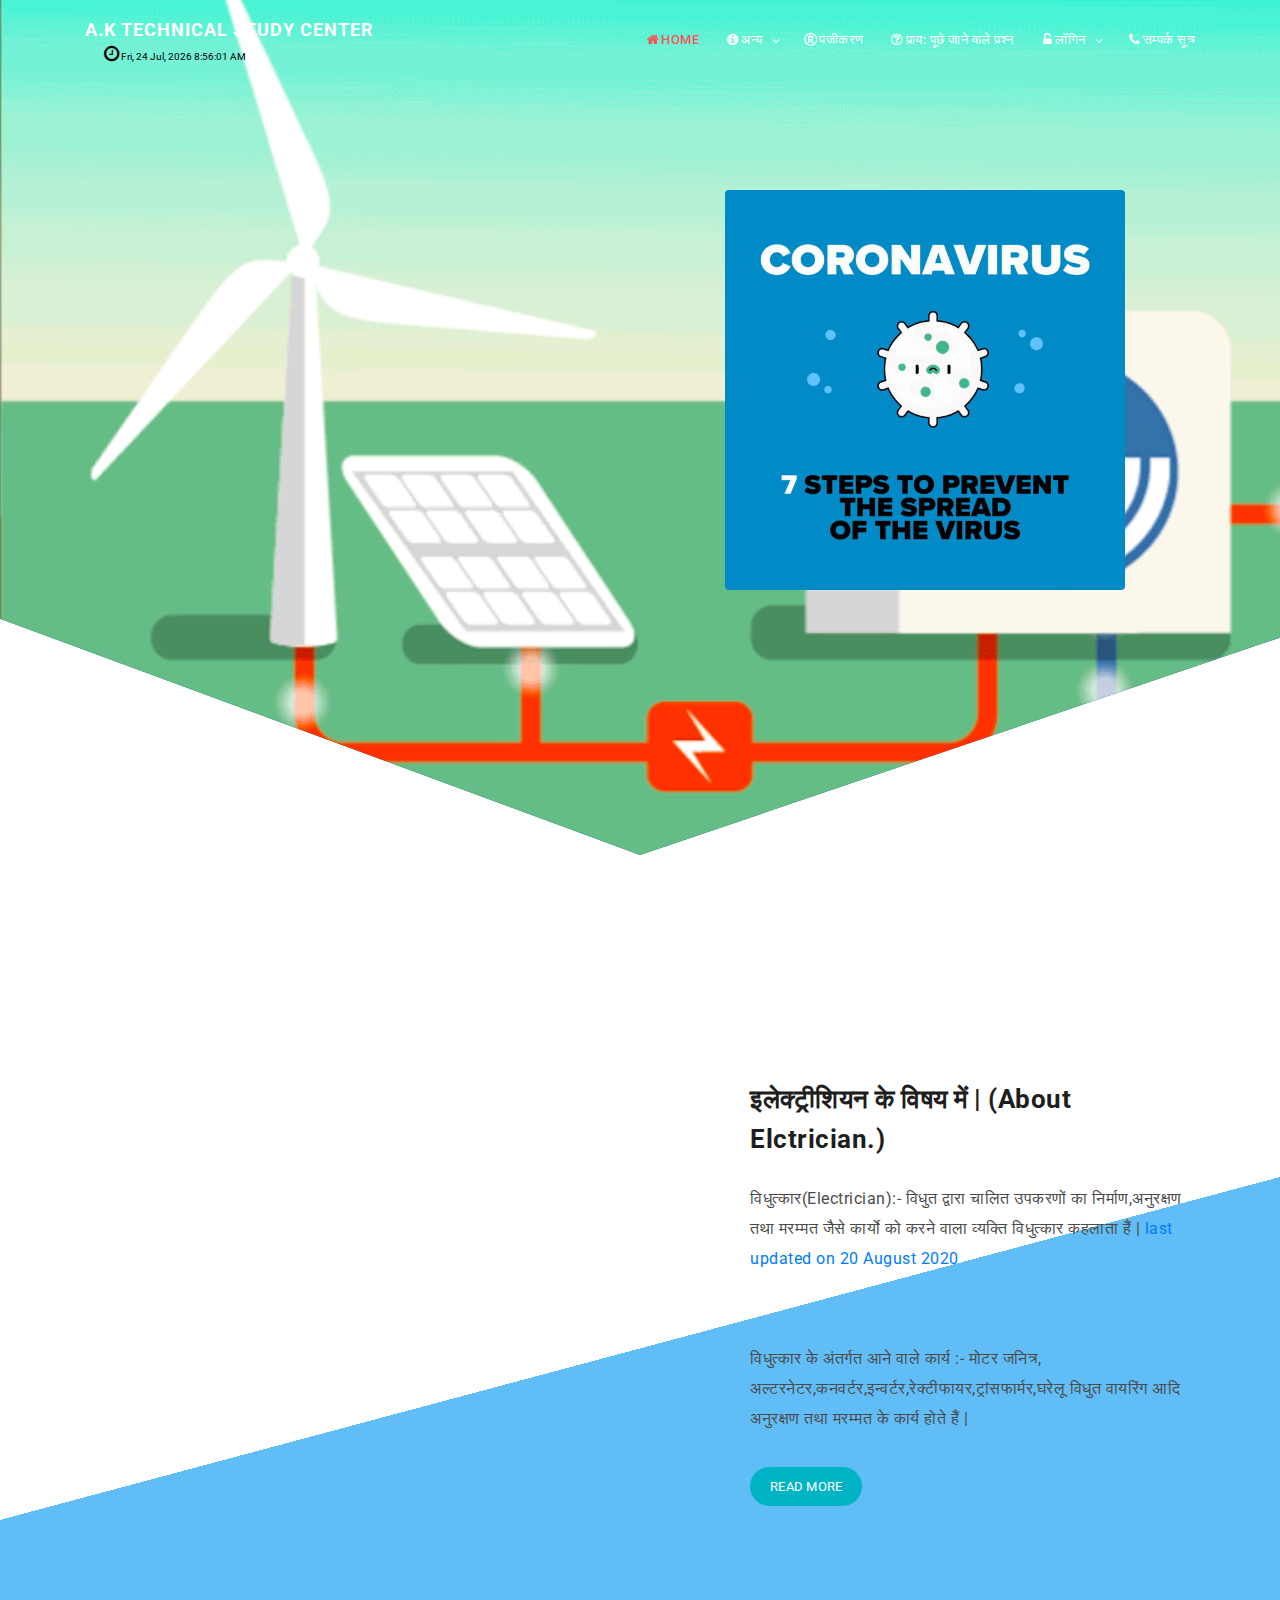
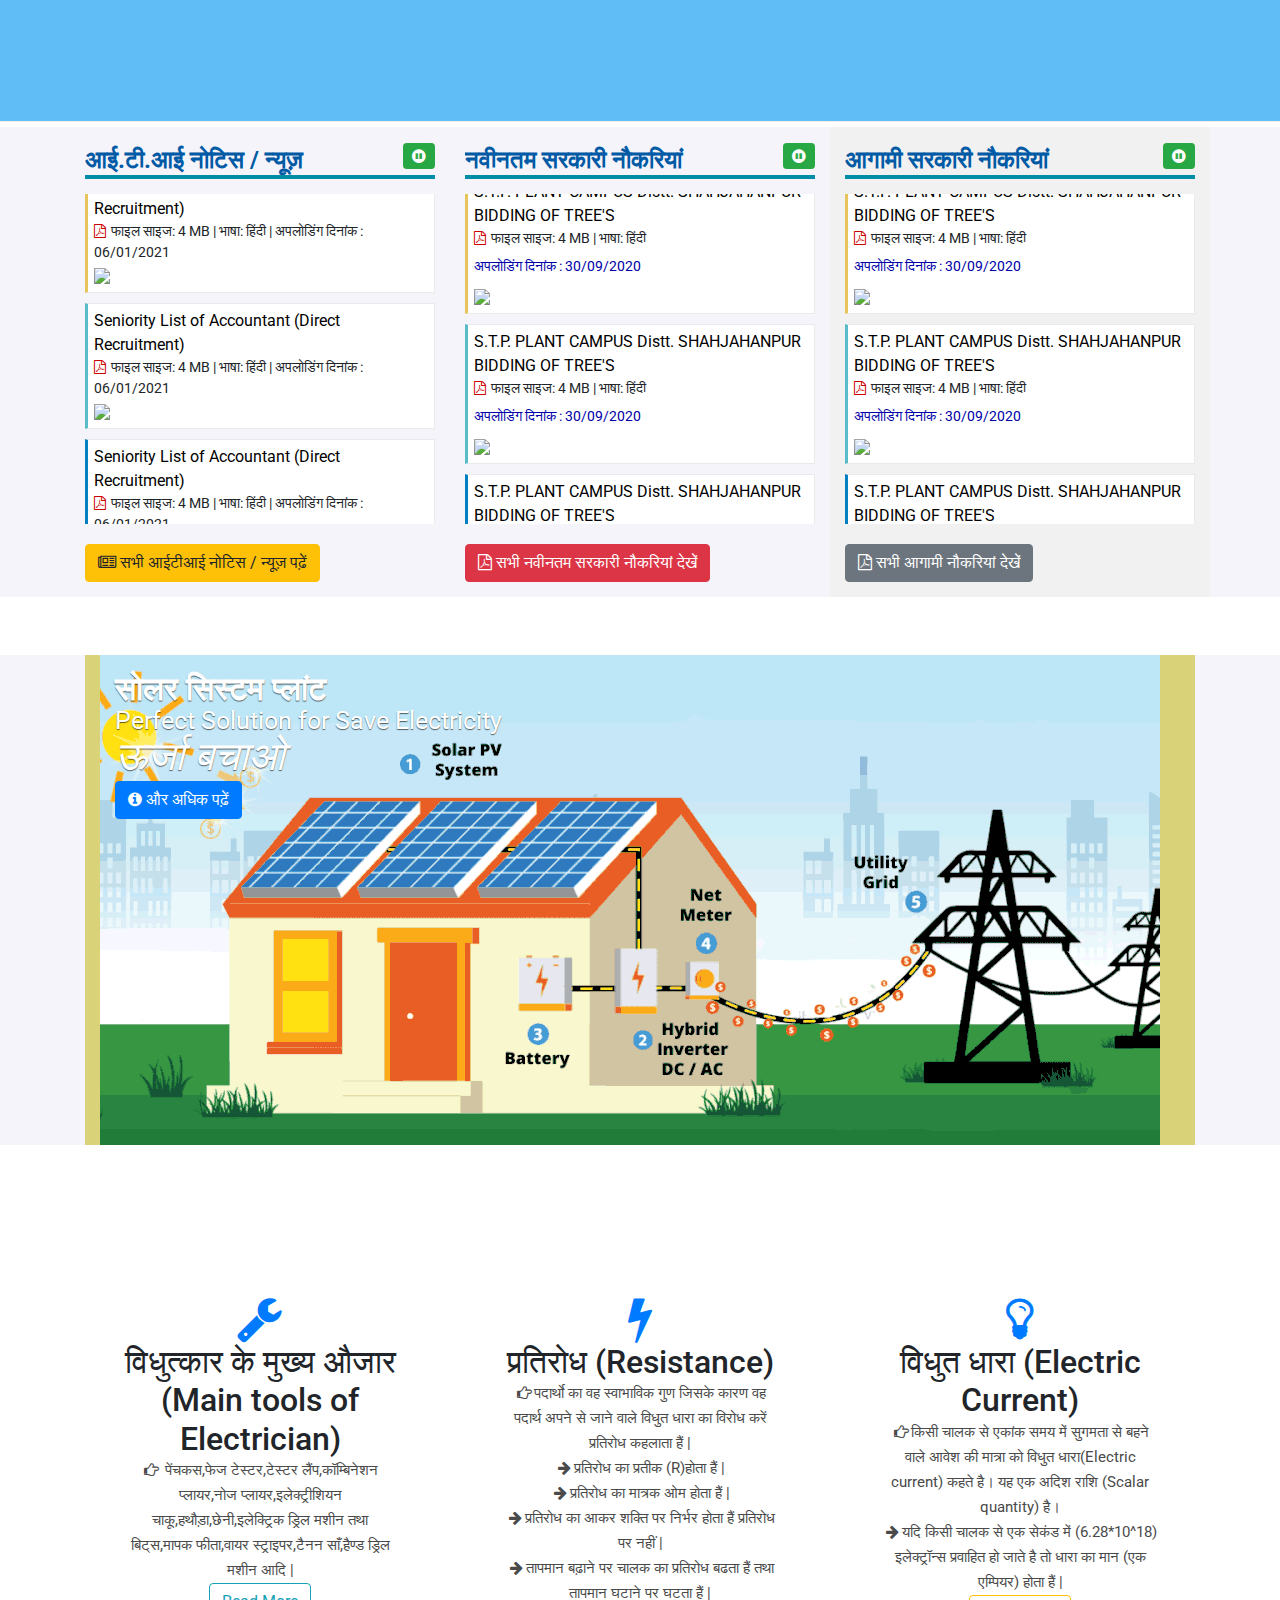
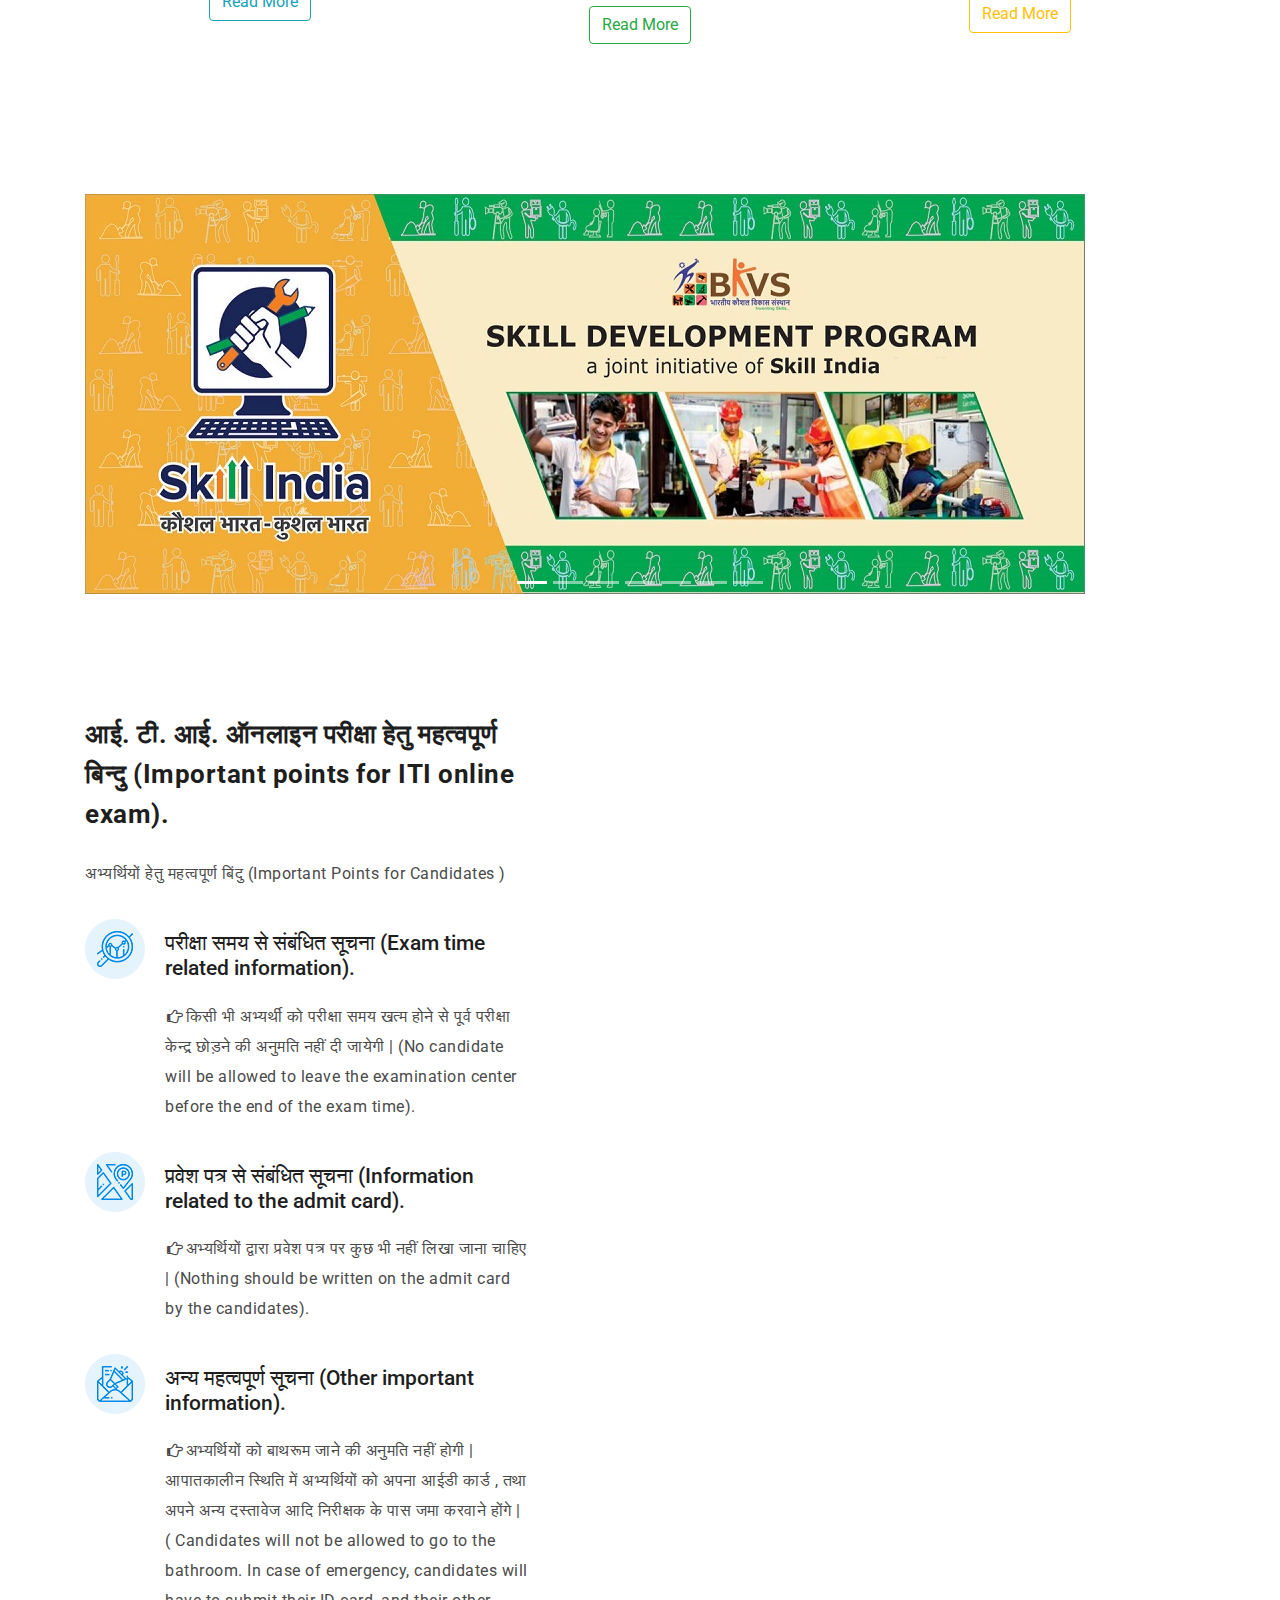
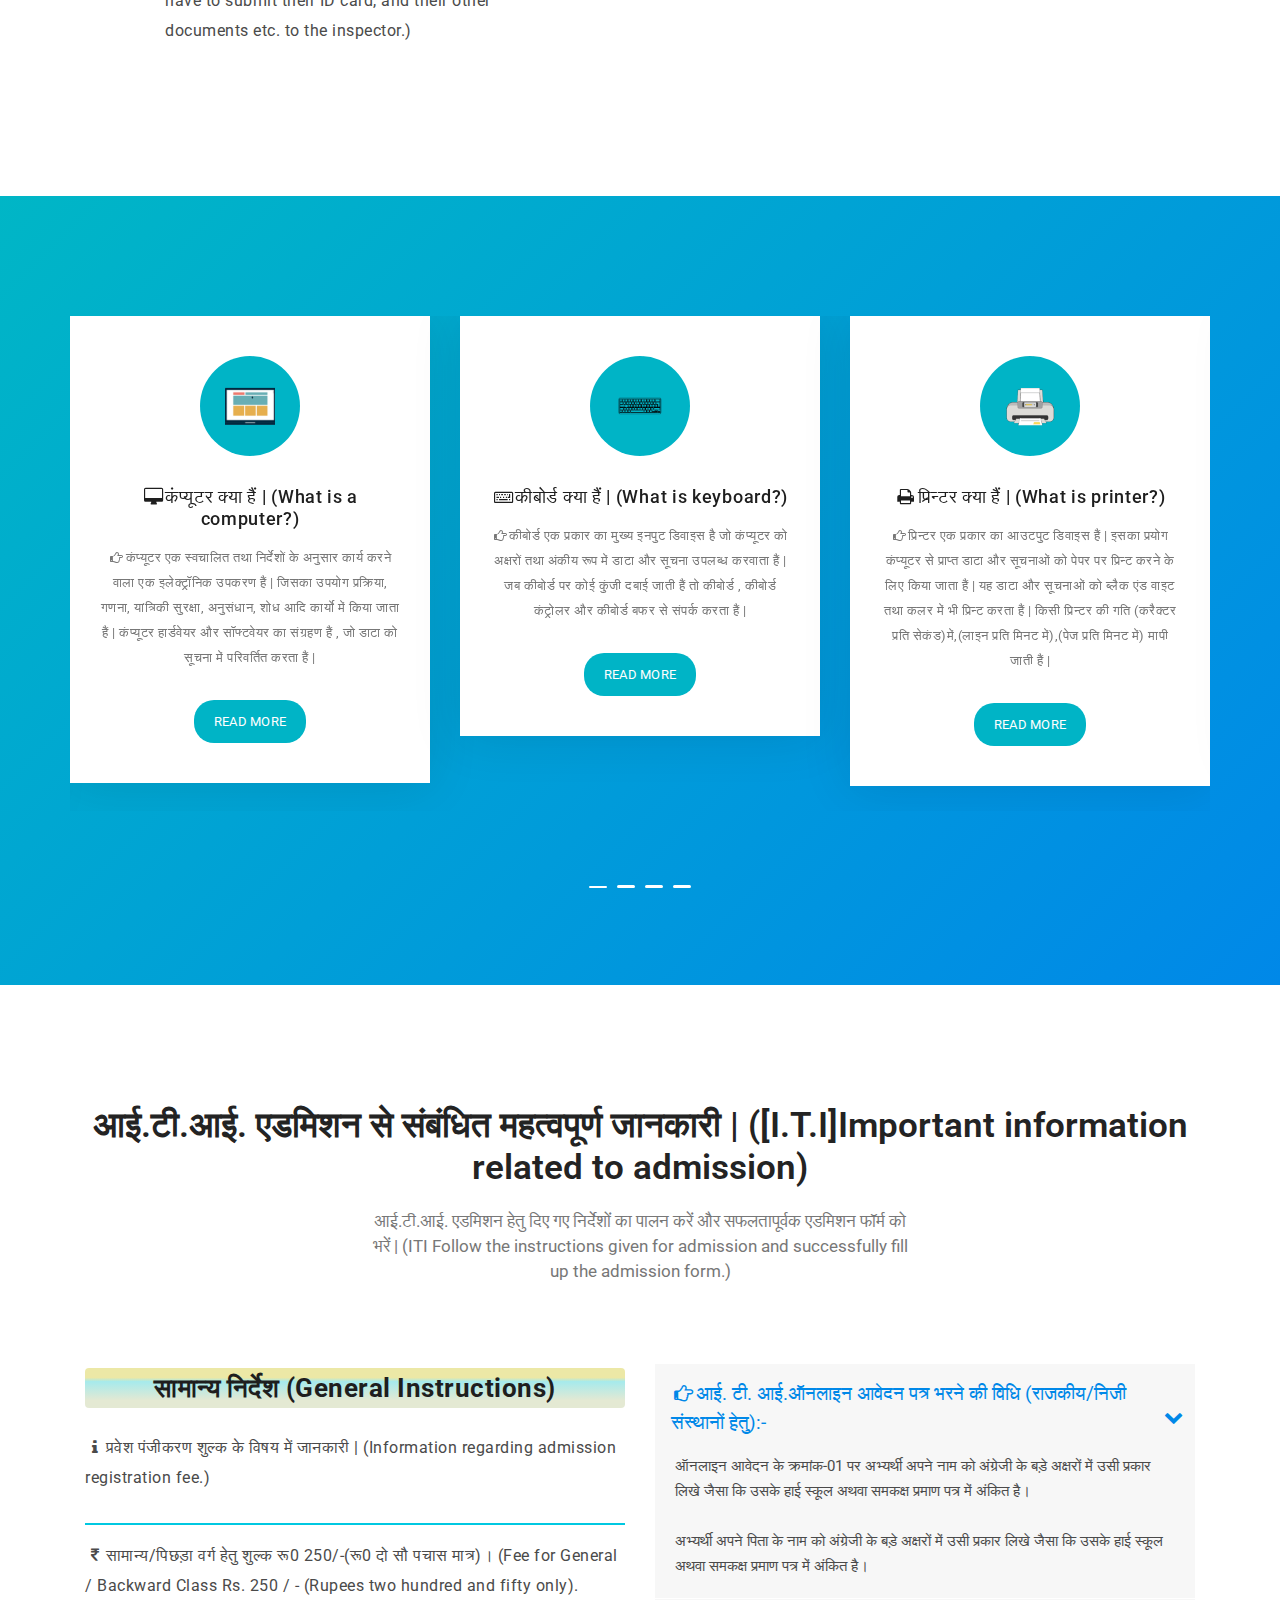
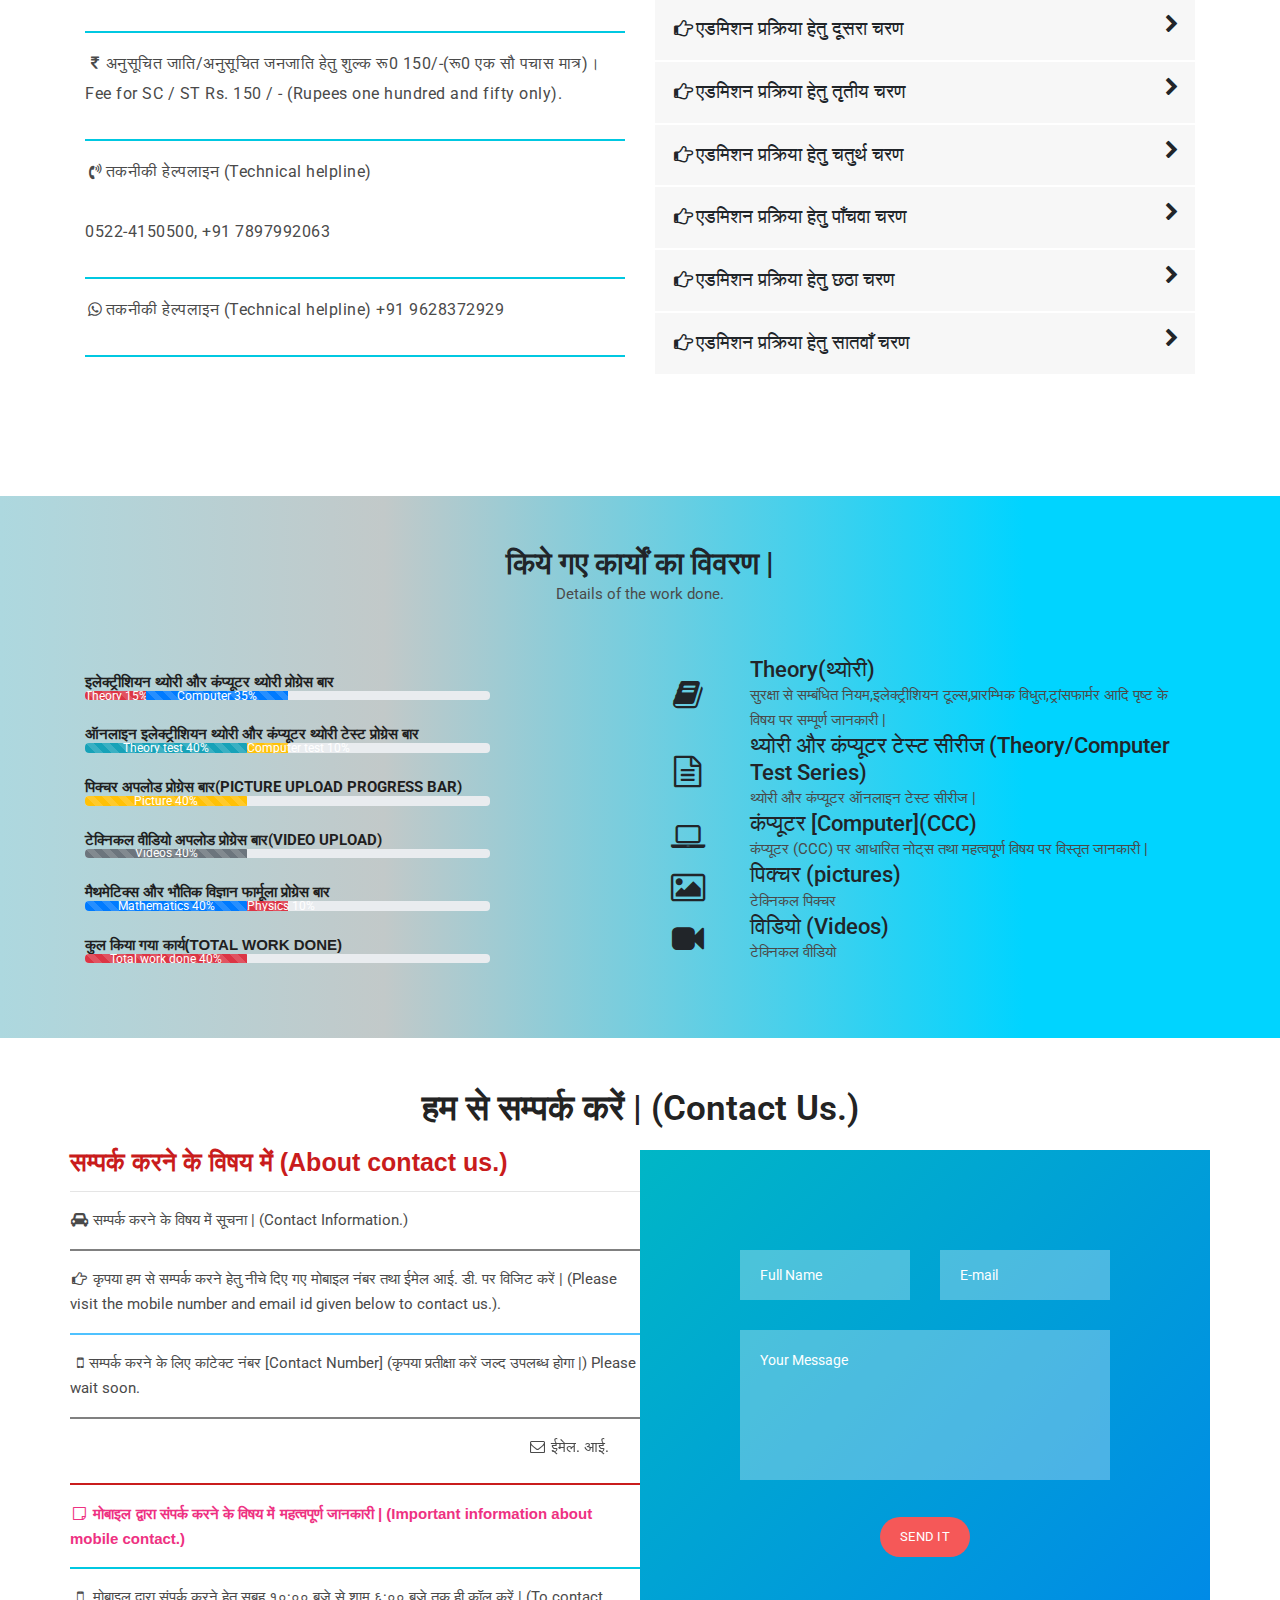
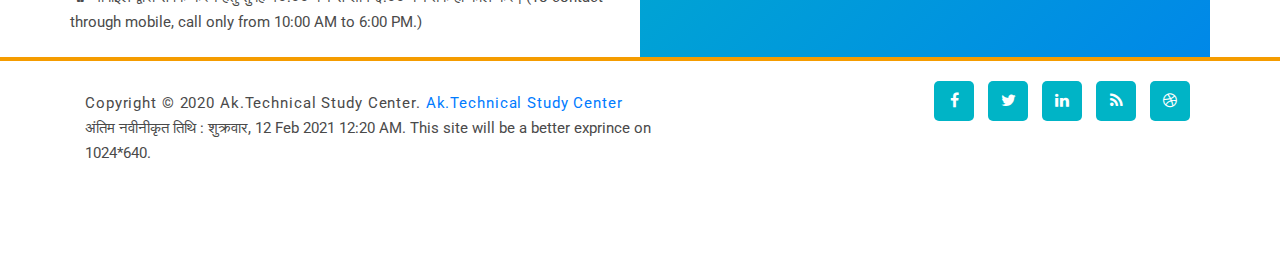
==== commit 1e7ddac6: "Update index.html" ====
--- a/index.html
+++ b/index.html
@@ -197,9 +197,13 @@
 </div>
 <div class="panel-body">
 <ul class="newsscroll" id="ticker5" style="overflow: hidden;">
-
-
-<li class="news-item" style="margin-top: -25.58px;"><span class="arw"><i class="fa fa-long-arrow-right"></i></span><a class="adtext none local" target="_blank" href="site/writereaddata/UploadNews/pdf/C_202008201424201963.pdf">S.T.P. PLANT CAMPUS Distt. SHAHJAHANPUR BIDDING OF TREE'S <span class="dtype">[ Advertisements ]</span></a>   <i class="fa fa-file-pdf-o"></i><span class="dsize"> फाइल साइज: 4 MB | भाषा: हिंदी </span> <p class="ndate"> अपलोडिंग दिनांक : 30/09/2020</p>  <img src="img/images/upcoming.gif"> </li><li class="news-item" style="margin-top: 0px;"><span class="arw"><i class="fa fa-long-arrow-right"></i></span><a class="adtext none local" target="_blank" href="site/writereaddata/UploadNews/pdf/C_202008201424201963.pdf">S.T.P. PLANT CAMPUS Distt. SHAHJAHANPUR BIDDING OF TREE'S <span class="dtype">[ Advertisements ]</span></a>   <i class="fa fa-file-pdf-o"></i><span class="dsize"> फाइल साइज: 4 MB | भाषा: हिंदी </span> <p class="ndate"> अपलोडिंग दिनांक : 30/09/2020</p>  <img src="img/images/upcoming.gif"> </li><li class="news-item" style="margin-top: 0px;"><span class="arw"><i class="fa fa-long-arrow-right"></i></span><a class="adtext none local" target="_blank" href="site/writereaddata/UploadNews/pdf/C_202008201424201963.pdf">S.T.P. PLANT CAMPUS Distt. SHAHJAHANPUR BIDDING OF TREE'S <span class="dtype">[ Advertisements ]</span></a>   <i class="fa fa-file-pdf-o"></i><span class="dsize"> फाइल साइज: 4 MB | भाषा: हिंदी </span> <p class="ndate"> अपलोडिंग दिनांक : 30/09/2020</p>  <img src="img/images/upcoming.gif"> </li><li class="news-item" style="margin-top: 0px;"><span class="arw"><i class="fa fa-long-arrow-right"></i></span><a class="adtext none local" target="_blank" href="site/writereaddata/UploadNews/pdf/C_202008201424201963.pdf">S.T.P. PLANT CAMPUS Distt. SHAHJAHANPUR BIDDING OF TREE'S <span class="dtype">[ Advertisements ]</span></a>   <i class="fa fa-file-pdf-o"></i><span class="dsize"> फाइल साइज: 4 MB | भाषा: हिंदी </span> <p class="ndate"> अपलोडिंग दिनांक : 30/09/2020</p>  <img src="img/images/upcoming.gif"> </li><li class="news-item" style="margin-top: 0px;"><span class="arw"><i class="fa fa-long-arrow-right"></i></span><a class="adtext none local" target="_blank" href="site/writereaddata/UploadNews/pdf/C_202008201424201963.pdf">S.T.P. PLANT CAMPUS Distt. SHAHJAHANPUR BIDDING OF TREE'S <span class="dtype">[ Advertisements ]</span></a>   <i class="fa fa-file-pdf-o"></i><span class="dsize"> फाइल साइज: 4 MB | भाषा: हिंदी </span> <p class="ndate"> अपलोडिंग दिनांक : 30/09/2020</p>  <img src="img/images/upcoming.gif"> </li><li class="news-item" style="margin-top: 0px;"><span class="arw"><i class="fa fa-long-arrow-right"></i></span><a class="adtext none local" target="_blank" href="site/writereaddata/UploadNews/pdf/C_202008201424201963.pdf">S.T.P. PLANT CAMPUS Distt. SHAHJAHANPUR BIDDING OF TREE'S <span class="dtype">[ Advertisements ]</span></a>   <i class="fa fa-file-pdf-o"></i><span class="dsize"> फाइल साइज: 4 MB | भाषा: हिंदी </span> <p class="ndate"> अपलोडिंग दिनांक : 30/09/2020</p>  <img src="img/images/upcoming.gif"> </li><li class="news-item" style="margin-top: 0px;"><span class="arw"><i class="fa fa-long-arrow-right"></i></span><a class="adtext none local" target="_blank" href="../site/writereaddata/UploadNews/pdf/Notification-West-Central-Railway-Trade-Apprentice-Posts.pdf"> West Central Railway Trade Apprentice Online Form 2021' <span class="dtype">[ Advertisements ]</span></a>  <i class="fa fa-file-pdf-o"></i><span class="dsize"> फाइल साइज: 1.20 MB | भाषा: हिंदी </span> <p class="ndate"> अपलोडिंग दिनांक : 29/01/2021</p> <img src="img/images/upcoming.gif"> </li><li class="news-item" style="margin-top: 0px;"><span class="arw"><i class="fa fa-long-arrow-right"></i></span><a class="adtext none local" target="_blank" href="site/writereaddata/UploadNews/pdf/C_202008201424201963.pdf">S.T.P. PLANT CAMPUS Distt. SHAHJAHANPUR BIDDING OF TREE'S <span class="dtype">[ Advertisements ]</span></a>   <i class="fa fa-file-pdf-o"></i><span class="dsize"> फाइल साइज: 4 MB | भाषा: हिंदी </span> <p class="ndate"> अपलोडिंग दिनांक : 30/09/2020</p>  <img src="img/images/upcoming.gif"> </li><li class="news-item" style="margin-top: 0px;"><span class="arw"><i class="fa fa-long-arrow-right"></i></span><a class="adtext none local" target="_blank" href="site/writereaddata/UploadNews/pdf/C_202008201424201963.pdf">S.T.P. PLANT CAMPUS Distt. SHAHJAHANPUR BIDDING OF TREE'S <span class="dtype">[ Advertisements ]</span></a>   <i class="fa fa-file-pdf-o"></i><span class="dsize"> फाइल साइज: 4 MB | भाषा: हिंदी </span> <p class="ndate"> अपलोडिंग दिनांक : 30/09/2020</p>  <img src="img/images/upcoming.gif"> </li></ul>
+<li class="news-item" style="margin-top: 0px;"><span class="arw"><i class="fa fa-long-arrow-right"></i></span><a class="adtext none local" target="_blank" href="site/writereaddata/UploadNews/pdf/C_202008201424201963.pdf">S.T.P. PLANT CAMPUS Distt. SHAHJAHANPUR BIDDING OF TREE'S <span class="dtype">[ Advertisements ]</span></a>   <i class="fa fa-file-pdf-o"></i><span class="dsize"> फाइल साइज: 4 MB | भाषा: हिंदी </span> <p class="ndate"> अपलोडिंग दिनांक : 30/09/2020</p><img src="img/images/new.gif"></li>
+<li class="news-item" style="margin-top: 0px;"><span class="arw"><i class="fa fa-long-arrow-right"></i></span><a class="adtext none local" target="_blank" href="site/writereaddata/UploadNews/pdf/C_202008201424201963.pdf">S.T.P. PLANT CAMPUS Distt. SHAHJAHANPUR BIDDING OF TREE'S <span class="dtype">[ Advertisements ]</span></a>   <i class="fa fa-file-pdf-o"></i><span class="dsize"> फाइल साइज: 4 MB | भाषा: हिंदी </span> <p class="ndate"> अपलोडिंग दिनांक : 30/09/2020</p>  <img src="img/images/new.gif"></li>
+<li class="news-item" style="margin-top: 0px;"><span class="arw"><i class="fa fa-long-arrow-right"></i></span><a class="adtext none local" target="_blank" href="site/writereaddata/UploadNews/pdf/C_202008201424201963.pdf">S.T.P. PLANT CAMPUS Distt. SHAHJAHANPUR BIDDING OF TREE'S <span class="dtype">[ Advertisements ]</span></a>   <i class="fa fa-file-pdf-o"></i><span class="dsize"> फाइल साइज: 4 MB | भाषा: हिंदी </span> <p class="ndate"> अपलोडिंग दिनांक : 30/09/2020</p>  <img src="img/images/new.gif"></li>
+<li class="news-item" style="margin-top: 0px;"><span class="arw"><i class="fa fa-long-arrow-right"></i></span><a class="adtext none local" target="_blank" href="site/writereaddata/UploadNews/pdf/C_202008201424201963.pdf">S.T.P. PLANT CAMPUS Distt. SHAHJAHANPUR BIDDING OF TREE'S <span class="dtype">[ Advertisements ]</span></a>   <i class="fa fa-file-pdf-o"></i><span class="dsize"> फाइल साइज: 4 MB | भाषा: हिंदी </span> <p class="ndate"> अपलोडिंग दिनांक : 30/09/2020</p>  <img src="img/images/new.gif"></li>
+<li class="news-item" style="margin-top: 0px;"><span class="arw"><i class="fa fa-long-arrow-right"></i></span><a class="adtext none local" target="_blank" href="site/writereaddata/UploadNews/pdf/C_202008201424201963.pdf">S.T.P. PLANT CAMPUS Distt. SHAHJAHANPUR BIDDING OF TREE'S <span class="dtype">[ Advertisements ]</span></a>   <i class="fa fa-file-pdf-o"></i><span class="dsize"> फाइल साइज: 4 MB | भाषा: हिंदी </span> <p class="ndate"> अपलोडिंग दिनांक : 30/09/2020</p>  <img src="img/images/new.gif"></li>
+
+</ul>
 <a href="#" class="btn btn-secondary outline text-uppercase none local"><i class="fa fa-file-pdf-o"></i> सभी आगामी नौकरियां देखें</a></div>
 </div>
 </div> 
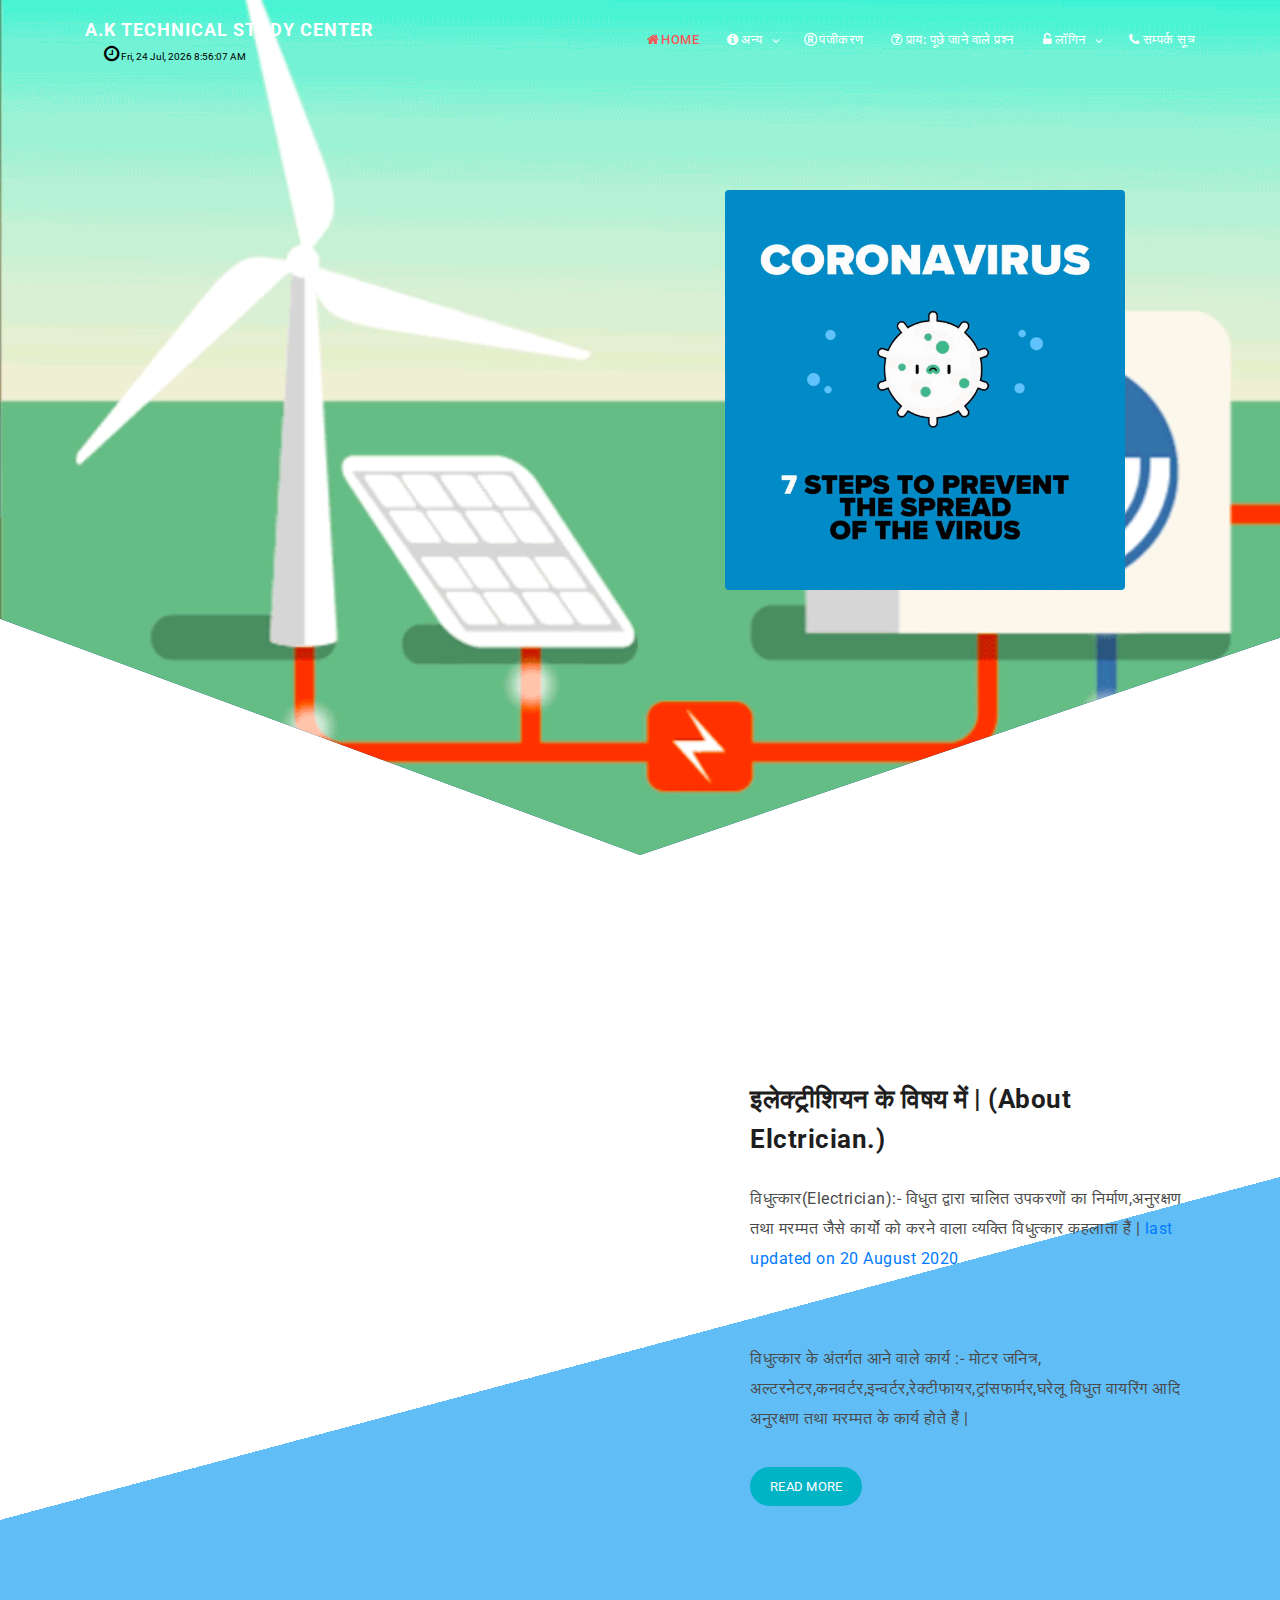
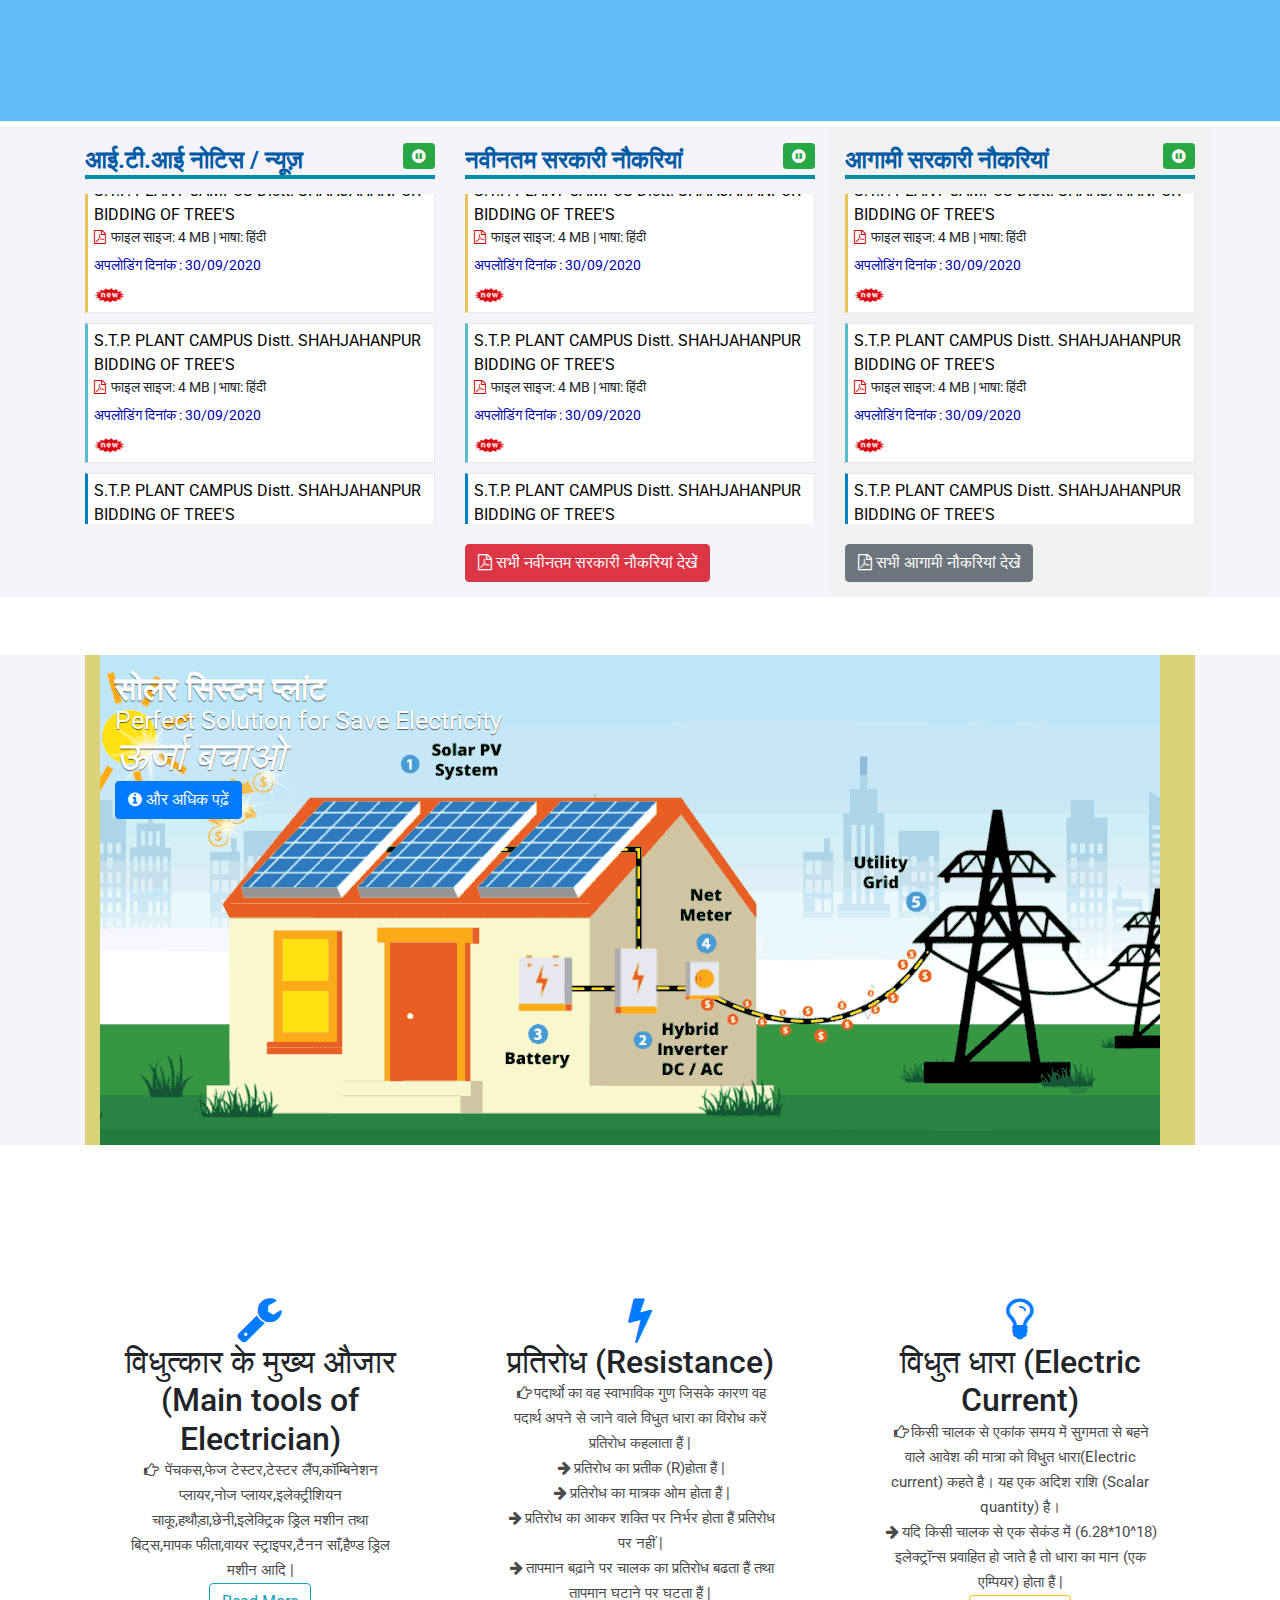
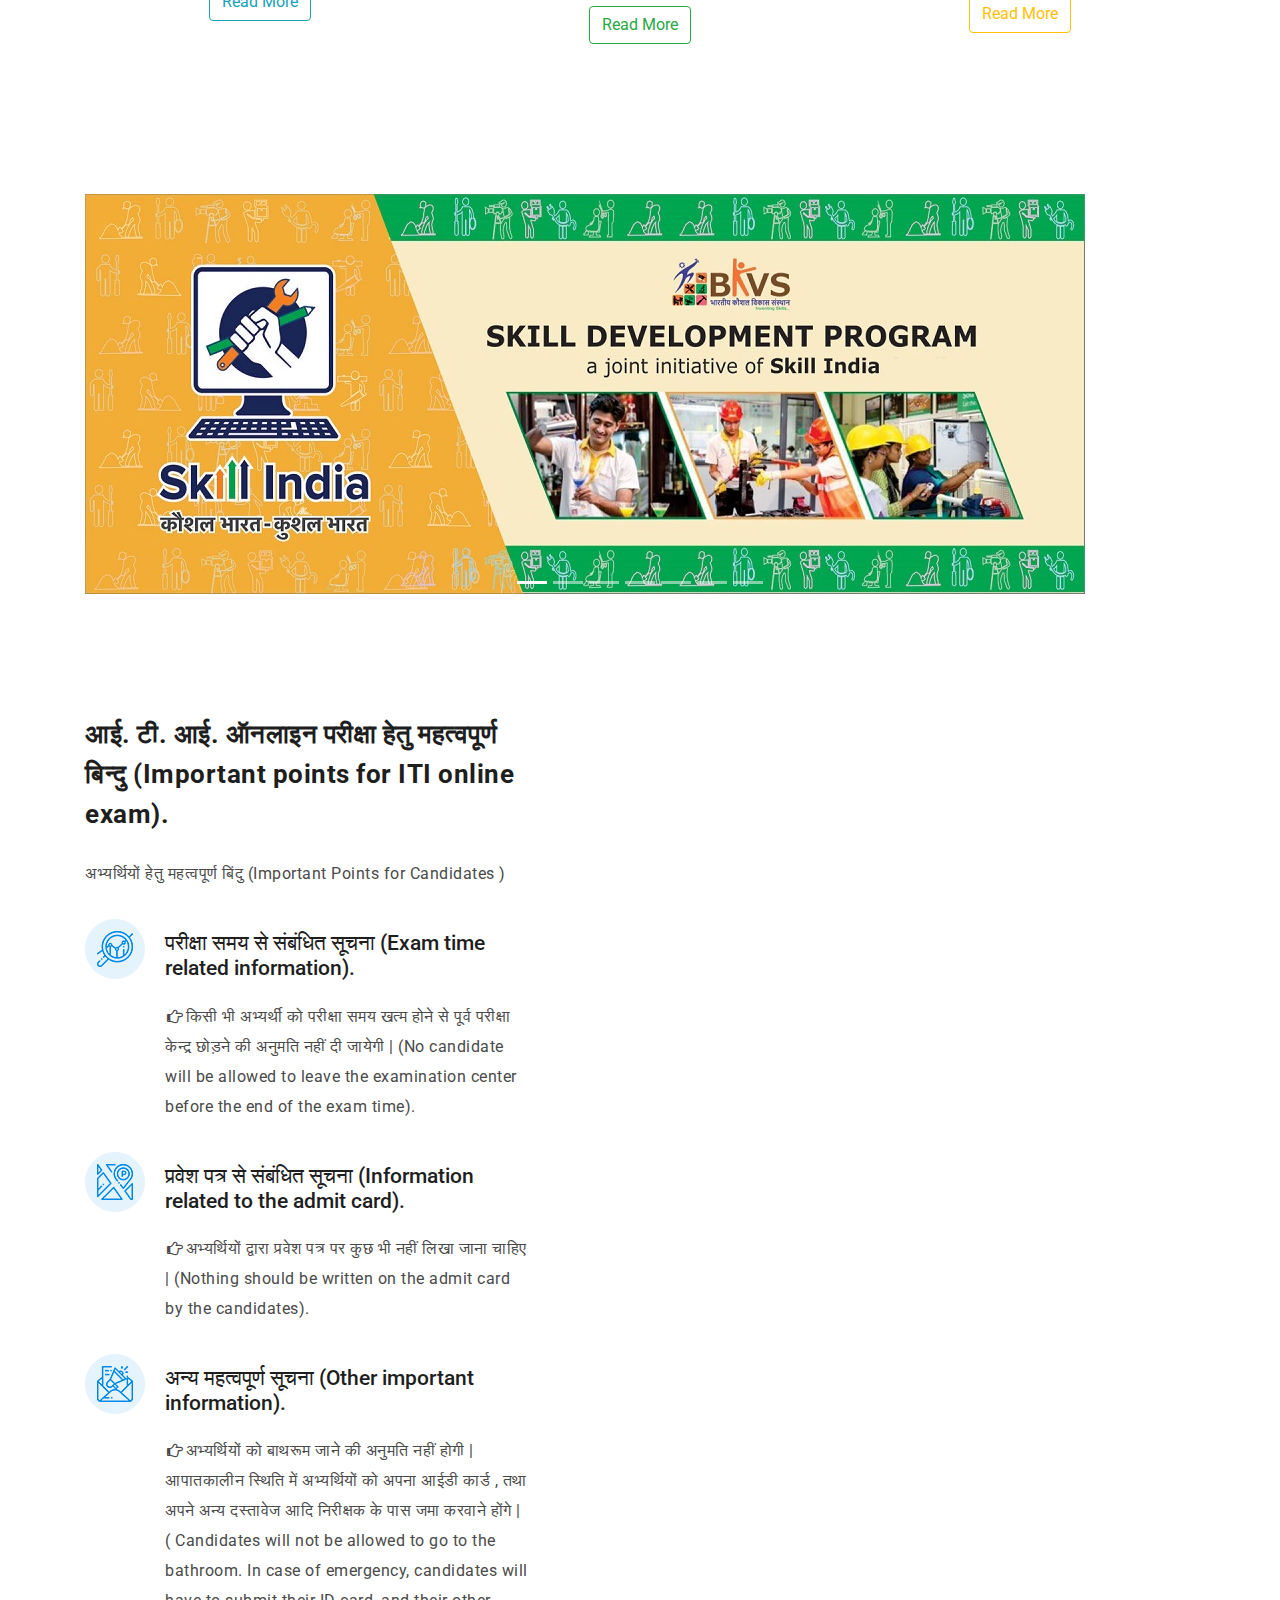
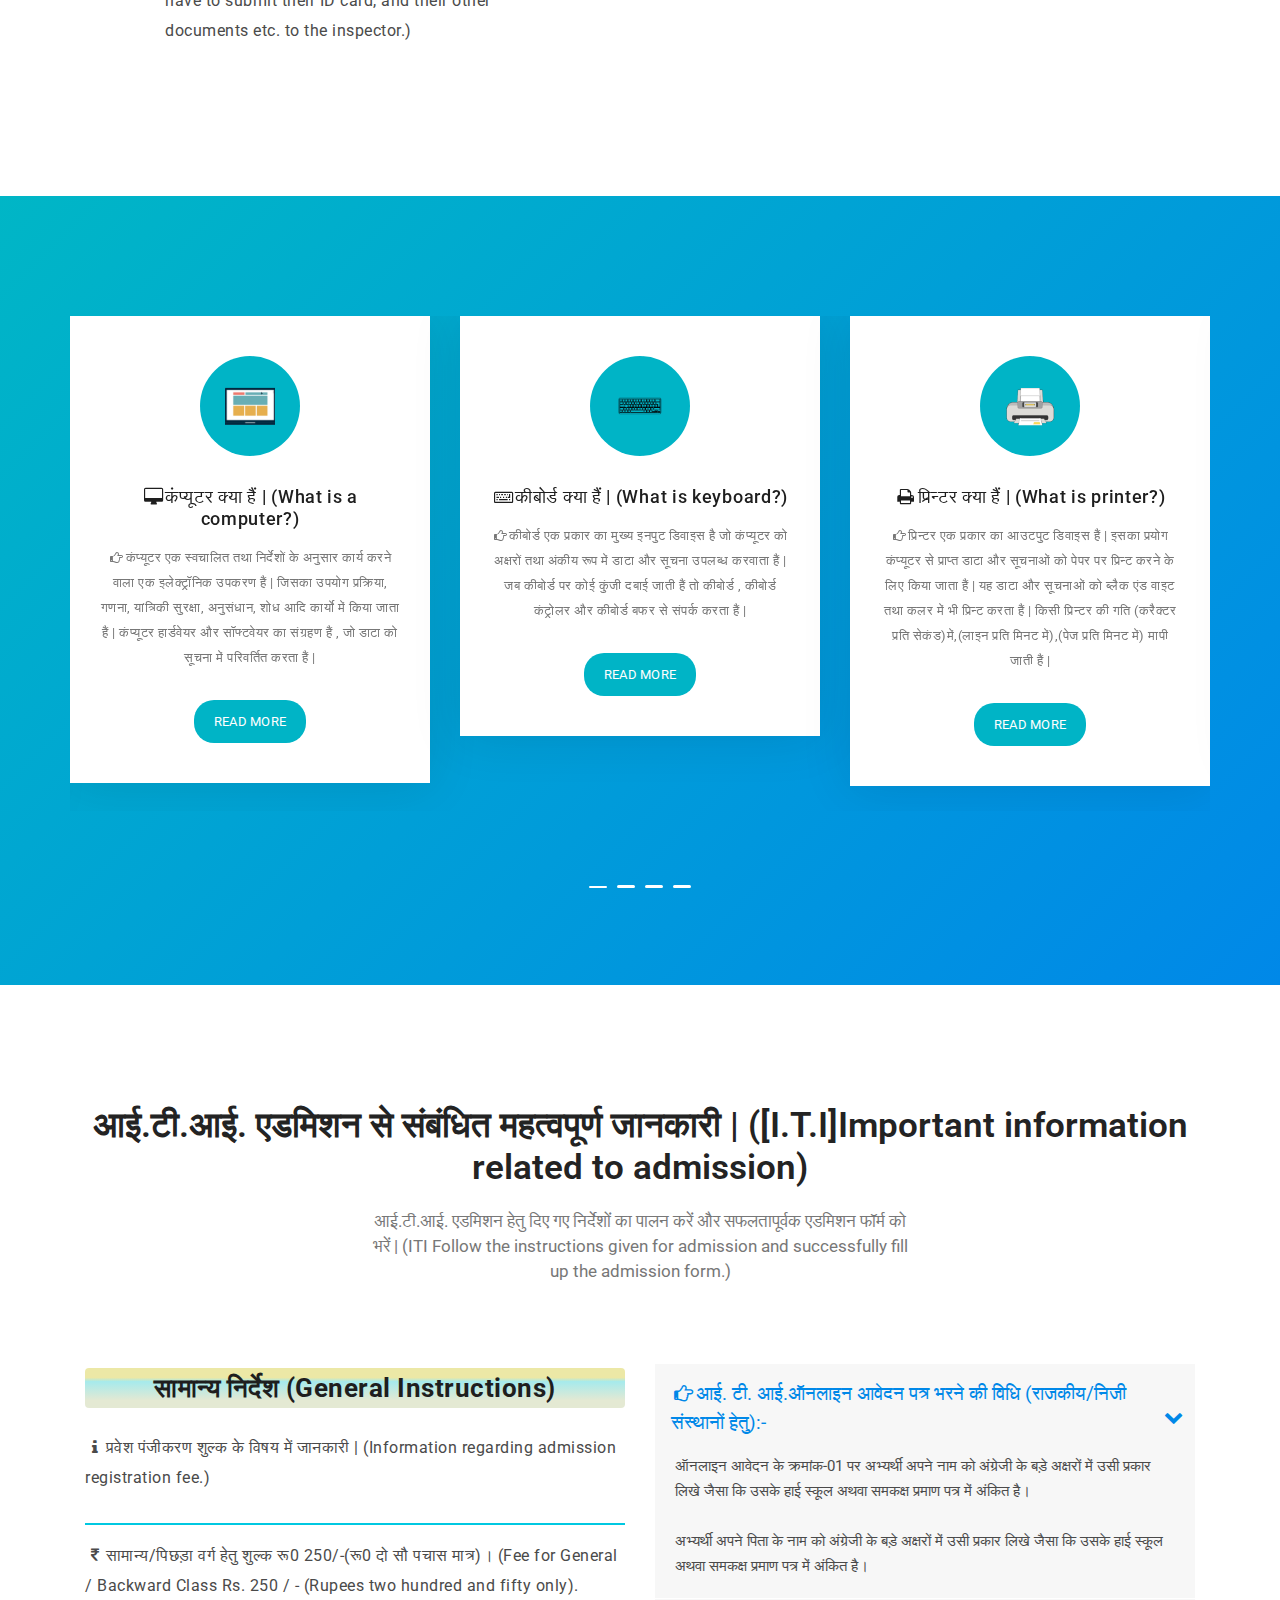
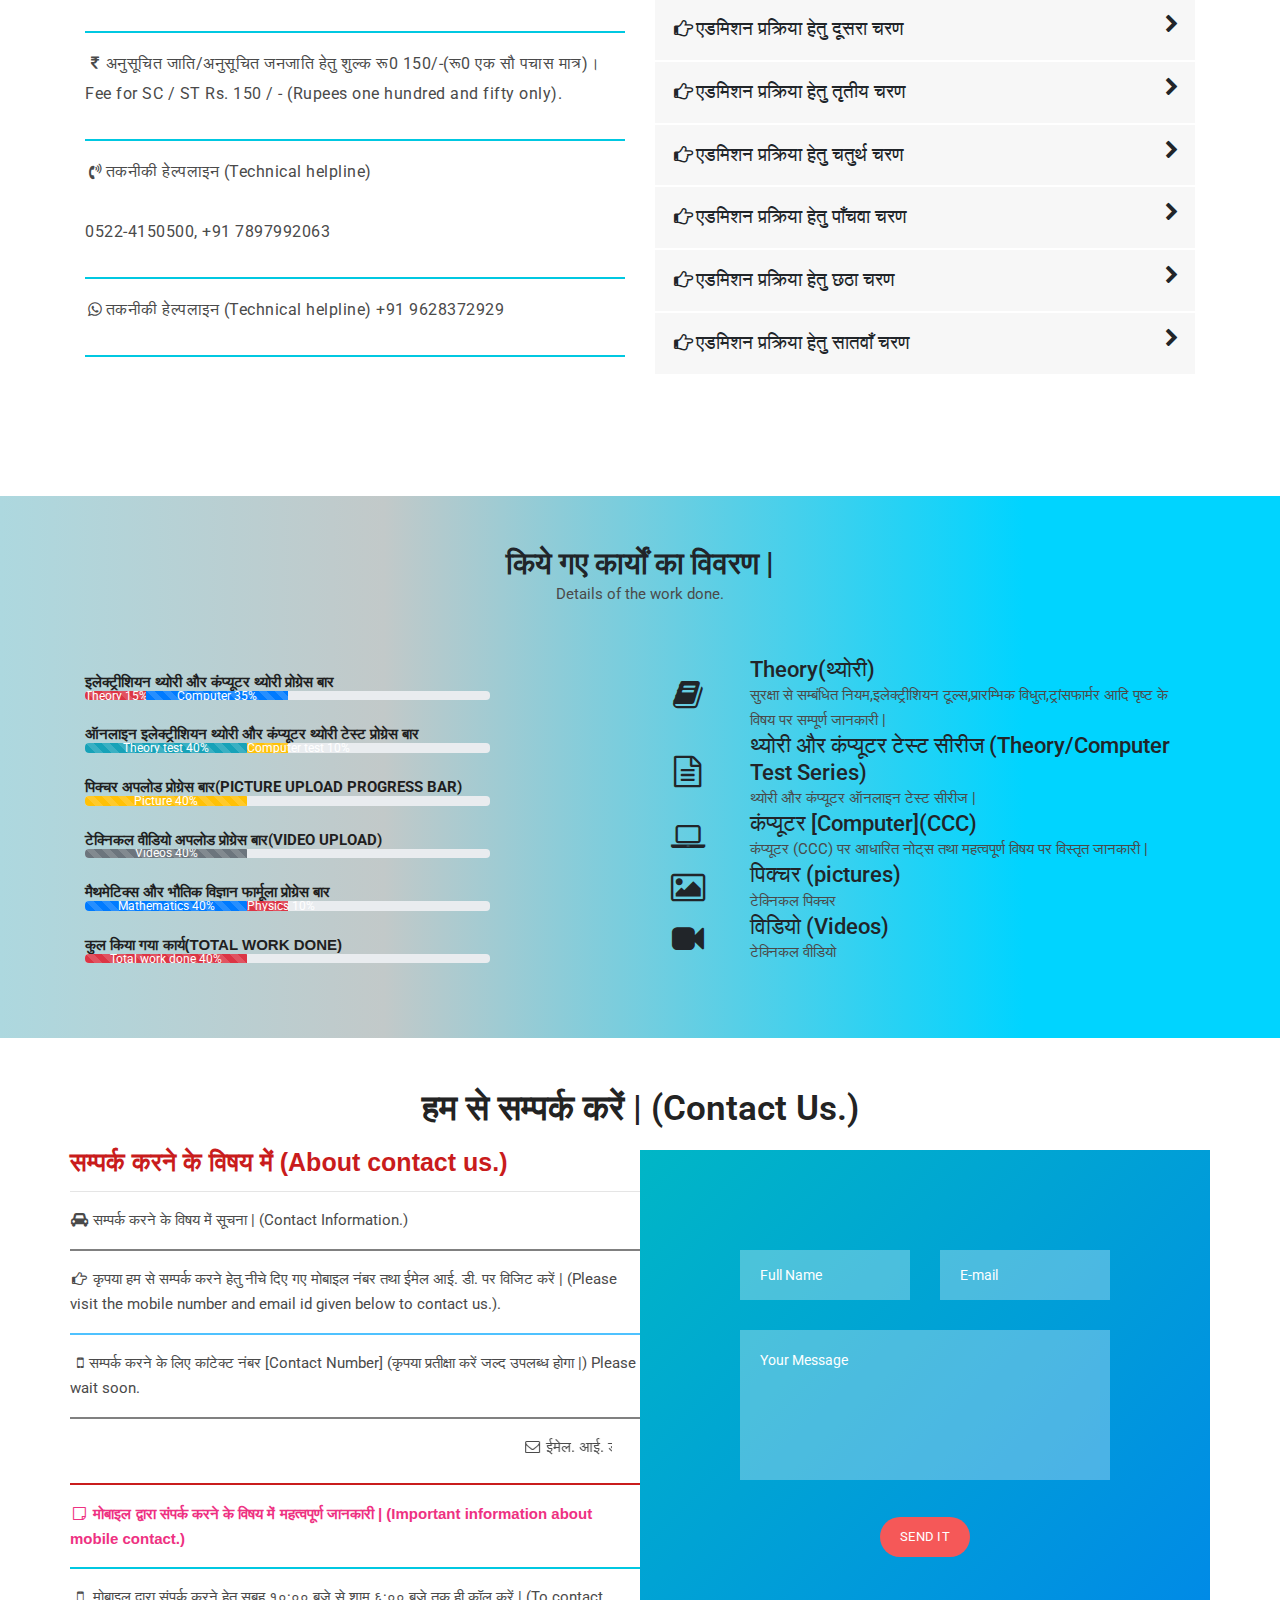
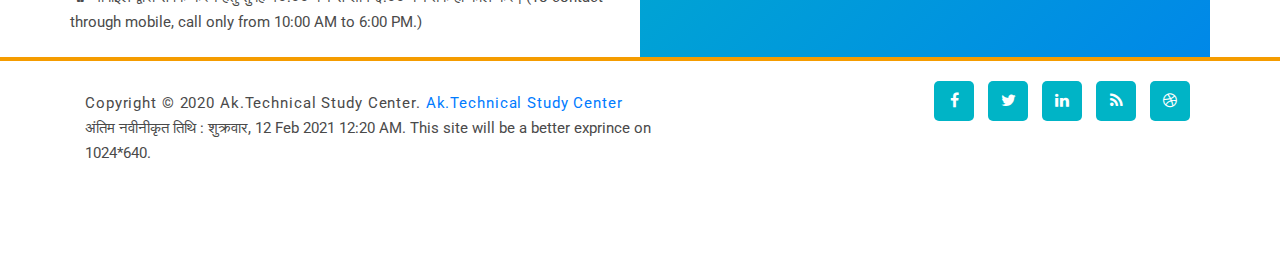
==== commit 2830a47a: "Update index.html" ====
--- a/index.html
+++ b/index.html
@@ -150,15 +150,16 @@
 </div>
 <div class="panel-body">
 <ul class="newsscroll" id="ticker1" style="overflow: hidden;"> 
- 
+<li class="news-item" style="margin-top: 0px;"><span class="arw"><i class="fa fa-long-arrow-right"></i></span><a class="adtext none local" target="_blank" href="site/writereaddata/UploadNews/pdf/C_202008201424201963.pdf">S.T.P. PLANT CAMPUS Distt. SHAHJAHANPUR BIDDING OF TREE'S <span class="dtype">[ Advertisements ]</span></a>   <i class="fa fa-file-pdf-o"></i><span class="dsize"> फाइल साइज: 4 MB | भाषा: हिंदी </span> <p class="ndate"> अपलोडिंग दिनांक : 30/09/2020</p><img src="assets/images/new.gif"></li>
+<li class="news-item" style="margin-top: 0px;"><span class="arw"><i class="fa fa-long-arrow-right"></i></span><a class="adtext none local" target="_blank" href="site/writereaddata/UploadNews/pdf/C_202008201424201963.pdf">S.T.P. PLANT CAMPUS Distt. SHAHJAHANPUR BIDDING OF TREE'S <span class="dtype">[ Advertisements ]</span></a>   <i class="fa fa-file-pdf-o"></i><span class="dsize"> फाइल साइज: 4 MB | भाषा: हिंदी </span> <p class="ndate"> अपलोडिंग दिनांक : 30/09/2020</p><img src="assets/images/new.gif"></li>
+<li class="news-item" style="margin-top: 0px;"><span class="arw"><i class="fa fa-long-arrow-right"></i></span><a class="adtext none local" target="_blank" href="site/writereaddata/UploadNews/pdf/C_202008201424201963.pdf">S.T.P. PLANT CAMPUS Distt. SHAHJAHANPUR BIDDING OF TREE'S <span class="dtype">[ Advertisements ]</span></a>   <i class="fa fa-file-pdf-o"></i><span class="dsize"> फाइल साइज: 4 MB | भाषा: हिंदी </span> <p class="ndate"> अपलोडिंग दिनांक : 30/09/2020</p><img src="assets/images/new.gif"></li>
+<li class="news-item" style="margin-top: 0px;"><span class="arw"><i class="fa fa-long-arrow-right"></i></span><a class="adtext none local" target="_blank" href="site/writereaddata/UploadNews/pdf/C_202008201424201963.pdf">S.T.P. PLANT CAMPUS Distt. SHAHJAHANPUR BIDDING OF TREE'S <span class="dtype">[ Advertisements ]</span></a>   <i class="fa fa-file-pdf-o"></i><span class="dsize"> फाइल साइज: 4 MB | भाषा: हिंदी </span> <p class="ndate"> अपलोडिंग दिनांक : 30/09/2020</p><img src="assets/images/new.gif"></li>
+<li class="news-item" style="margin-top: 0px;"><span class="arw"><i class="fa fa-long-arrow-right"></i></span><a class="adtext none local" target="_blank" href="site/writereaddata/UploadNews/pdf/C_202008201424201963.pdf">S.T.P. PLANT CAMPUS Distt. SHAHJAHANPUR BIDDING OF TREE'S <span class="dtype">[ Advertisements ]</span></a>   <i class="fa fa-file-pdf-o"></i><span class="dsize"> फाइल साइज: 4 MB | भाषा: हिंदी </span> <p class="ndate"> अपलोडिंग दिनांक : 30/09/2020</p><img src="assets/images/new.gif"></li> 
     
 
 
-<li class="news-item" style="margin-top: -7.3px;"><span class="arw"><i class="fa fa-long-arrow-right"></i></span><a class="adtext none local" target="_blank" href="site/writereaddata/UploadNews/pdf/C_202101251742052629.pdf">Seniority List of Accountant (Direct Recruitment) <span class="dtype">[ Advertisements ]</span></a>   <i class="fa fa-file-pdf-o"></i><span class="dsize"> फाइल साइज: 4 MB | भाषा: हिंदी | अपलोडिंग दिनांक : 06/01/2021 </span> <img src="img/images/new.gif"></li><li class="news-item" style="margin-top: 0px;"><span class="arw"><i class="fa fa-long-arrow-right"></i></span><a class="adtext none local" target="_blank" href="site/writereaddata/UploadNews/pdf/C_202101251742052629.pdf">Seniority List of Accountant (Direct Recruitment) <span class="dtype">[ Advertisements ]</span></a>   <i class="fa fa-file-pdf-o"></i><span class="dsize"> 
-फाइल साइज: 4 MB | भाषा: हिंदी | अपलोडिंग दिनांक : 06/01/2021 </span> <img src="img/images/new.gif"></li><li class="news-item" style="margin-top: 0px;"><span class="arw"><i class="fa fa-long-arrow-right"></i></span><a class="adtext none local" target="_blank" href="site/writereaddata/UploadNews/pdf/C_202101251742052629.pdf">Seniority List of Accountant (Direct Recruitment) <span class="dtype">[ Advertisements ]</span></a>   <i class="fa fa-file-pdf-o"></i><span class="dsize"> फाइल साइज: 4 MB | भाषा: हिंदी | अपलोडिंग दिनांक : 06/01/2021 </span> <img src="img/images/new.gif"></li><li class="news-item" style="margin-top: 0px;"><span class="arw"><i class="fa fa-long-arrow-right"></i></span><a class="adtext none local" target="_blank" href="site/writereaddata/UploadNews/pdf/C_202101251742052629.pdf">Seniority List of Accountant (Direct Recruitment) <span class="dtype">[ Advertisements ]</span></a>   <i class="fa fa-file-pdf-o"></i><span class="dsize"> 
-फाइल साइज: 4 MB | भाषा: हिंदी | अपलोडिंग दिनांक : 06/01/2021 </span> <img src="img/images/new.gif"></li><li class="news-item" style="margin-top: 0px;"><span class="arw"><i class="fa fa-long-arrow-right"></i></span><a class="adtext none local" target="_blank" href="site/writereaddata/UploadNews/pdf/C_202101251742052629.pdf">Seniority List of Accountant (Direct Recruitment) <span class="dtype">[ Advertisements ]</span></a>   <i class="fa fa-file-pdf-o"></i><span class="dsize"> फाइल साइज: 4 MB | भाषा: हिंदी | अपलोडिंग दिनांक : 06/01/2021 </span> <img src="img/images/new.gif"></li><li class="news-item" style="margin-top: 0px;"><span class="arw"><i class="fa fa-long-arrow-right"></i></span><a class="adtext none local" target="_blank" href="site/writereaddata/UploadNews/pdf/C_202101251742052629.pdf">Seniority List of Accountant (Direct Recruitment) <span class="dtype">[ Advertisements ]</span></a>
-<i class="fa fa-file-pdf-o"></i><span class="dsize">फाइल साइज: 4 MB | भाषा: हिंदी | अपलोडिंग दिनांक : 06/01/2021 </span> <img src="img/images/new.gif"></li></ul>
-<a href="#" class="btn btn-warning outline text-uppercase none local"><i class="fa fa-newspaper-o"></i> सभी आईटीआई नोटिस / न्यूज़ पढ़ें</a></div>
+</u
+<a href="assetsclass="btn btn-warning outline text-uppercase none local"><i class="fa fa-newspaper-o"></i> सभी आईटीआई नोटिस / न्यूज़ पढ़ें</a></div>
 </div>
 </div> 
 <div class="col-lg-4 col-md-4 col-sm-12 col-xs-12 news">
@@ -170,11 +171,11 @@
 <div class="panel-body">
 <ul class="newsscroll" id="ticker2" style="overflow: hidden;">
 
-<li class="news-item" style="margin-top: 0px;"><span class="arw"><i class="fa fa-long-arrow-right"></i></span><a class="adtext none local" target="_blank" href="site/writereaddata/UploadNews/pdf/C_202008201424201963.pdf">S.T.P. PLANT CAMPUS Distt. SHAHJAHANPUR BIDDING OF TREE'S <span class="dtype">[ Advertisements ]</span></a>   <i class="fa fa-file-pdf-o"></i><span class="dsize"> फाइल साइज: 4 MB | भाषा: हिंदी </span> <p class="ndate"> अपलोडिंग दिनांक : 30/09/2020</p><img src="img/images/new.gif"></li>
-<li class="news-item" style="margin-top: 0px;"><span class="arw"><i class="fa fa-long-arrow-right"></i></span><a class="adtext none local" target="_blank" href="site/writereaddata/UploadNews/pdf/C_202008201424201963.pdf">S.T.P. PLANT CAMPUS Distt. SHAHJAHANPUR BIDDING OF TREE'S <span class="dtype">[ Advertisements ]</span></a>   <i class="fa fa-file-pdf-o"></i><span class="dsize"> फाइल साइज: 4 MB | भाषा: हिंदी </span> <p class="ndate"> अपलोडिंग दिनांक : 30/09/2020</p>  <img src="img/images/new.gif"></li>
-<li class="news-item" style="margin-top: 0px;"><span class="arw"><i class="fa fa-long-arrow-right"></i></span><a class="adtext none local" target="_blank" href="site/writereaddata/UploadNews/pdf/C_202008201424201963.pdf">S.T.P. PLANT CAMPUS Distt. SHAHJAHANPUR BIDDING OF TREE'S <span class="dtype">[ Advertisements ]</span></a>   <i class="fa fa-file-pdf-o"></i><span class="dsize"> फाइल साइज: 4 MB | भाषा: हिंदी </span> <p class="ndate"> अपलोडिंग दिनांक : 30/09/2020</p>  <img src="img/images/new.gif"></li>
-<li class="news-item" style="margin-top: 0px;"><span class="arw"><i class="fa fa-long-arrow-right"></i></span><a class="adtext none local" target="_blank" href="site/writereaddata/UploadNews/pdf/C_202008201424201963.pdf">S.T.P. PLANT CAMPUS Distt. SHAHJAHANPUR BIDDING OF TREE'S <span class="dtype">[ Advertisements ]</span></a>   <i class="fa fa-file-pdf-o"></i><span class="dsize"> फाइल साइज: 4 MB | भाषा: हिंदी </span> <p class="ndate"> अपलोडिंग दिनांक : 30/09/2020</p>  <img src="img/images/new.gif"></li>
-<li class="news-item" style="margin-top: 0px;"><span class="arw"><i class="fa fa-long-arrow-right"></i></span><a class="adtext none local" target="_blank" href="site/writereaddata/UploadNews/pdf/C_202008201424201963.pdf">S.T.P. PLANT CAMPUS Distt. SHAHJAHANPUR BIDDING OF TREE'S <span class="dtype">[ Advertisements ]</span></a>   <i class="fa fa-file-pdf-o"></i><span class="dsize"> फाइल साइज: 4 MB | भाषा: हिंदी </span> <p class="ndate"> अपलोडिंग दिनांक : 30/09/2020</p>  <img src="img/images/new.gif"></li>
+<li class="news-item" style="margin-top: 0px;"><span class="arw"><i class="fa fa-long-arrow-right"></i></span><a class="adtext none local" target="_blank" href="site/writereaddata/UploadNews/pdf/C_202008201424201963.pdf">S.T.P. PLANT CAMPUS Distt. SHAHJAHANPUR BIDDING OF TREE'S <span class="dtype">[ Advertisements ]</span></a>   <i class="fa fa-file-pdf-o"></i><span class="dsize"> फाइल साइज: 4 MB | भाषा: हिंदी </span> <p class="ndate"> अपलोडिंग दिनांक : 30/09/2020</p><img src="assets/images/new.gif"></li>
+<li class="news-item" style="margin-top: 0px;"><span class="arw"><i class="fa fa-long-arrow-right"></i></span><a class="adtext none local" target="_blank" href="site/writereaddata/UploadNews/pdf/C_202008201424201963.pdf">S.T.P. PLANT CAMPUS Distt. SHAHJAHANPUR BIDDING OF TREE'S <span class="dtype">[ Advertisements ]</span></a>   <i class="fa fa-file-pdf-o"></i><span class="dsize"> फाइल साइज: 4 MB | भाषा: हिंदी </span> <p class="ndate"> अपलोडिंग दिनांक : 30/09/2020</p><img src="assets/images/new.gif"></li>
+<li class="news-item" style="margin-top: 0px;"><span class="arw"><i class="fa fa-long-arrow-right"></i></span><a class="adtext none local" target="_blank" href="site/writereaddata/UploadNews/pdf/C_202008201424201963.pdf">S.T.P. PLANT CAMPUS Distt. SHAHJAHANPUR BIDDING OF TREE'S <span class="dtype">[ Advertisements ]</span></a>   <i class="fa fa-file-pdf-o"></i><span class="dsize"> फाइल साइज: 4 MB | भाषा: हिंदी </span> <p class="ndate"> अपलोडिंग दिनांक : 30/09/2020</p><img src="assets/images/new.gif"></li>
+<li class="news-item" style="margin-top: 0px;"><span class="arw"><i class="fa fa-long-arrow-right"></i></span><a class="adtext none local" target="_blank" href="site/writereaddata/UploadNews/pdf/C_202008201424201963.pdf">S.T.P. PLANT CAMPUS Distt. SHAHJAHANPUR BIDDING OF TREE'S <span class="dtype">[ Advertisements ]</span></a>   <i class="fa fa-file-pdf-o"></i><span class="dsize"> फाइल साइज: 4 MB | भाषा: हिंदी </span> <p class="ndate"> अपलोडिंग दिनांक : 30/09/2020</p><img src="assets/images/new.gif"></li>
+<li class="news-item" style="margin-top: 0px;"><span class="arw"><i class="fa fa-long-arrow-right"></i></span><a class="adtext none local" target="_blank" href="site/writereaddata/UploadNews/pdf/C_202008201424201963.pdf">S.T.P. PLANT CAMPUS Distt. SHAHJAHANPUR BIDDING OF TREE'S <span class="dtype">[ Advertisements ]</span></a>   <i class="fa fa-file-pdf-o"></i><span class="dsize"> फाइल साइज: 4 MB | भाषा: हिंदी </span> <p class="ndate"> अपलोडिंग दिनांक : 30/09/2020</p><img src="assets/images/new.gif"></li>
 
 	
 	
@@ -197,11 +198,11 @@
 </div>
 <div class="panel-body">
 <ul class="newsscroll" id="ticker5" style="overflow: hidden;">
-<li class="news-item" style="margin-top: 0px;"><span class="arw"><i class="fa fa-long-arrow-right"></i></span><a class="adtext none local" target="_blank" href="site/writereaddata/UploadNews/pdf/C_202008201424201963.pdf">S.T.P. PLANT CAMPUS Distt. SHAHJAHANPUR BIDDING OF TREE'S <span class="dtype">[ Advertisements ]</span></a>   <i class="fa fa-file-pdf-o"></i><span class="dsize"> फाइल साइज: 4 MB | भाषा: हिंदी </span> <p class="ndate"> अपलोडिंग दिनांक : 30/09/2020</p><img src="img/images/new.gif"></li>
-<li class="news-item" style="margin-top: 0px;"><span class="arw"><i class="fa fa-long-arrow-right"></i></span><a class="adtext none local" target="_blank" href="site/writereaddata/UploadNews/pdf/C_202008201424201963.pdf">S.T.P. PLANT CAMPUS Distt. SHAHJAHANPUR BIDDING OF TREE'S <span class="dtype">[ Advertisements ]</span></a>   <i class="fa fa-file-pdf-o"></i><span class="dsize"> फाइल साइज: 4 MB | भाषा: हिंदी </span> <p class="ndate"> अपलोडिंग दिनांक : 30/09/2020</p>  <img src="img/images/new.gif"></li>
-<li class="news-item" style="margin-top: 0px;"><span class="arw"><i class="fa fa-long-arrow-right"></i></span><a class="adtext none local" target="_blank" href="site/writereaddata/UploadNews/pdf/C_202008201424201963.pdf">S.T.P. PLANT CAMPUS Distt. SHAHJAHANPUR BIDDING OF TREE'S <span class="dtype">[ Advertisements ]</span></a>   <i class="fa fa-file-pdf-o"></i><span class="dsize"> फाइल साइज: 4 MB | भाषा: हिंदी </span> <p class="ndate"> अपलोडिंग दिनांक : 30/09/2020</p>  <img src="img/images/new.gif"></li>
-<li class="news-item" style="margin-top: 0px;"><span class="arw"><i class="fa fa-long-arrow-right"></i></span><a class="adtext none local" target="_blank" href="site/writereaddata/UploadNews/pdf/C_202008201424201963.pdf">S.T.P. PLANT CAMPUS Distt. SHAHJAHANPUR BIDDING OF TREE'S <span class="dtype">[ Advertisements ]</span></a>   <i class="fa fa-file-pdf-o"></i><span class="dsize"> फाइल साइज: 4 MB | भाषा: हिंदी </span> <p class="ndate"> अपलोडिंग दिनांक : 30/09/2020</p>  <img src="img/images/new.gif"></li>
-<li class="news-item" style="margin-top: 0px;"><span class="arw"><i class="fa fa-long-arrow-right"></i></span><a class="adtext none local" target="_blank" href="site/writereaddata/UploadNews/pdf/C_202008201424201963.pdf">S.T.P. PLANT CAMPUS Distt. SHAHJAHANPUR BIDDING OF TREE'S <span class="dtype">[ Advertisements ]</span></a>   <i class="fa fa-file-pdf-o"></i><span class="dsize"> फाइल साइज: 4 MB | भाषा: हिंदी </span> <p class="ndate"> अपलोडिंग दिनांक : 30/09/2020</p>  <img src="img/images/new.gif"></li>
+<li class="news-item" style="margin-top: 0px;"><span class="arw"><i class="fa fa-long-arrow-right"></i></span><a class="adtext none local" target="_blank" href="site/writereaddata/UploadNews/pdf/C_202008201424201963.pdf">S.T.P. PLANT CAMPUS Distt. SHAHJAHANPUR BIDDING OF TREE'S <span class="dtype">[ Advertisements ]</span></a>   <i class="fa fa-file-pdf-o"></i><span class="dsize"> फाइल साइज: 4 MB | भाषा: हिंदी </span> <p class="ndate"> अपलोडिंग दिनांक : 30/09/2020</p><img src="assets/images/new.gif"></li>
+<li class="news-item" style="margin-top: 0px;"><span class="arw"><i class="fa fa-long-arrow-right"></i></span><a class="adtext none local" target="_blank" href="site/writereaddata/UploadNews/pdf/C_202008201424201963.pdf">S.T.P. PLANT CAMPUS Distt. SHAHJAHANPUR BIDDING OF TREE'S <span class="dtype">[ Advertisements ]</span></a>   <i class="fa fa-file-pdf-o"></i><span class="dsize"> फाइल साइज: 4 MB | भाषा: हिंदी </span> <p class="ndate"> अपलोडिंग दिनांक : 30/09/2020</p><img src="assets/images/new.gif"></li>
+<li class="news-item" style="margin-top: 0px;"><span class="arw"><i class="fa fa-long-arrow-right"></i></span><a class="adtext none local" target="_blank" href="site/writereaddata/UploadNews/pdf/C_202008201424201963.pdf">S.T.P. PLANT CAMPUS Distt. SHAHJAHANPUR BIDDING OF TREE'S <span class="dtype">[ Advertisements ]</span></a>   <i class="fa fa-file-pdf-o"></i><span class="dsize"> फाइल साइज: 4 MB | भाषा: हिंदी </span> <p class="ndate"> अपलोडिंग दिनांक : 30/09/2020</p><img src="assets/images/new.gif"></li>
+<li class="news-item" style="margin-top: 0px;"><span class="arw"><i class="fa fa-long-arrow-right"></i></span><a class="adtext none local" target="_blank" href="site/writereaddata/UploadNews/pdf/C_202008201424201963.pdf">S.T.P. PLANT CAMPUS Distt. SHAHJAHANPUR BIDDING OF TREE'S <span class="dtype">[ Advertisements ]</span></a>   <i class="fa fa-file-pdf-o"></i><span class="dsize"> फाइल साइज: 4 MB | भाषा: हिंदी </span> <p class="ndate"> अपलोडिंग दिनांक : 30/09/2020</p><img src="assets/images/new.gif"></li>
+<li class="news-item" style="margin-top: 0px;"><span class="arw"><i class="fa fa-long-arrow-right"></i></span><a class="adtext none local" target="_blank" href="site/writereaddata/UploadNews/pdf/C_202008201424201963.pdf">S.T.P. PLANT CAMPUS Distt. SHAHJAHANPUR BIDDING OF TREE'S <span class="dtype">[ Advertisements ]</span></a>   <i class="fa fa-file-pdf-o"></i><span class="dsize"> फाइल साइज: 4 MB | भाषा: हिंदी </span> <p class="ndate"> अपलोडिंग दिनांक : 30/09/2020</p><img src="assets/images/new.gif"></li>
 
 </ul>
 <a href="#" class="btn btn-secondary outline text-uppercase none local"><i class="fa fa-file-pdf-o"></i> सभी आगामी नौकरियां देखें</a></div>
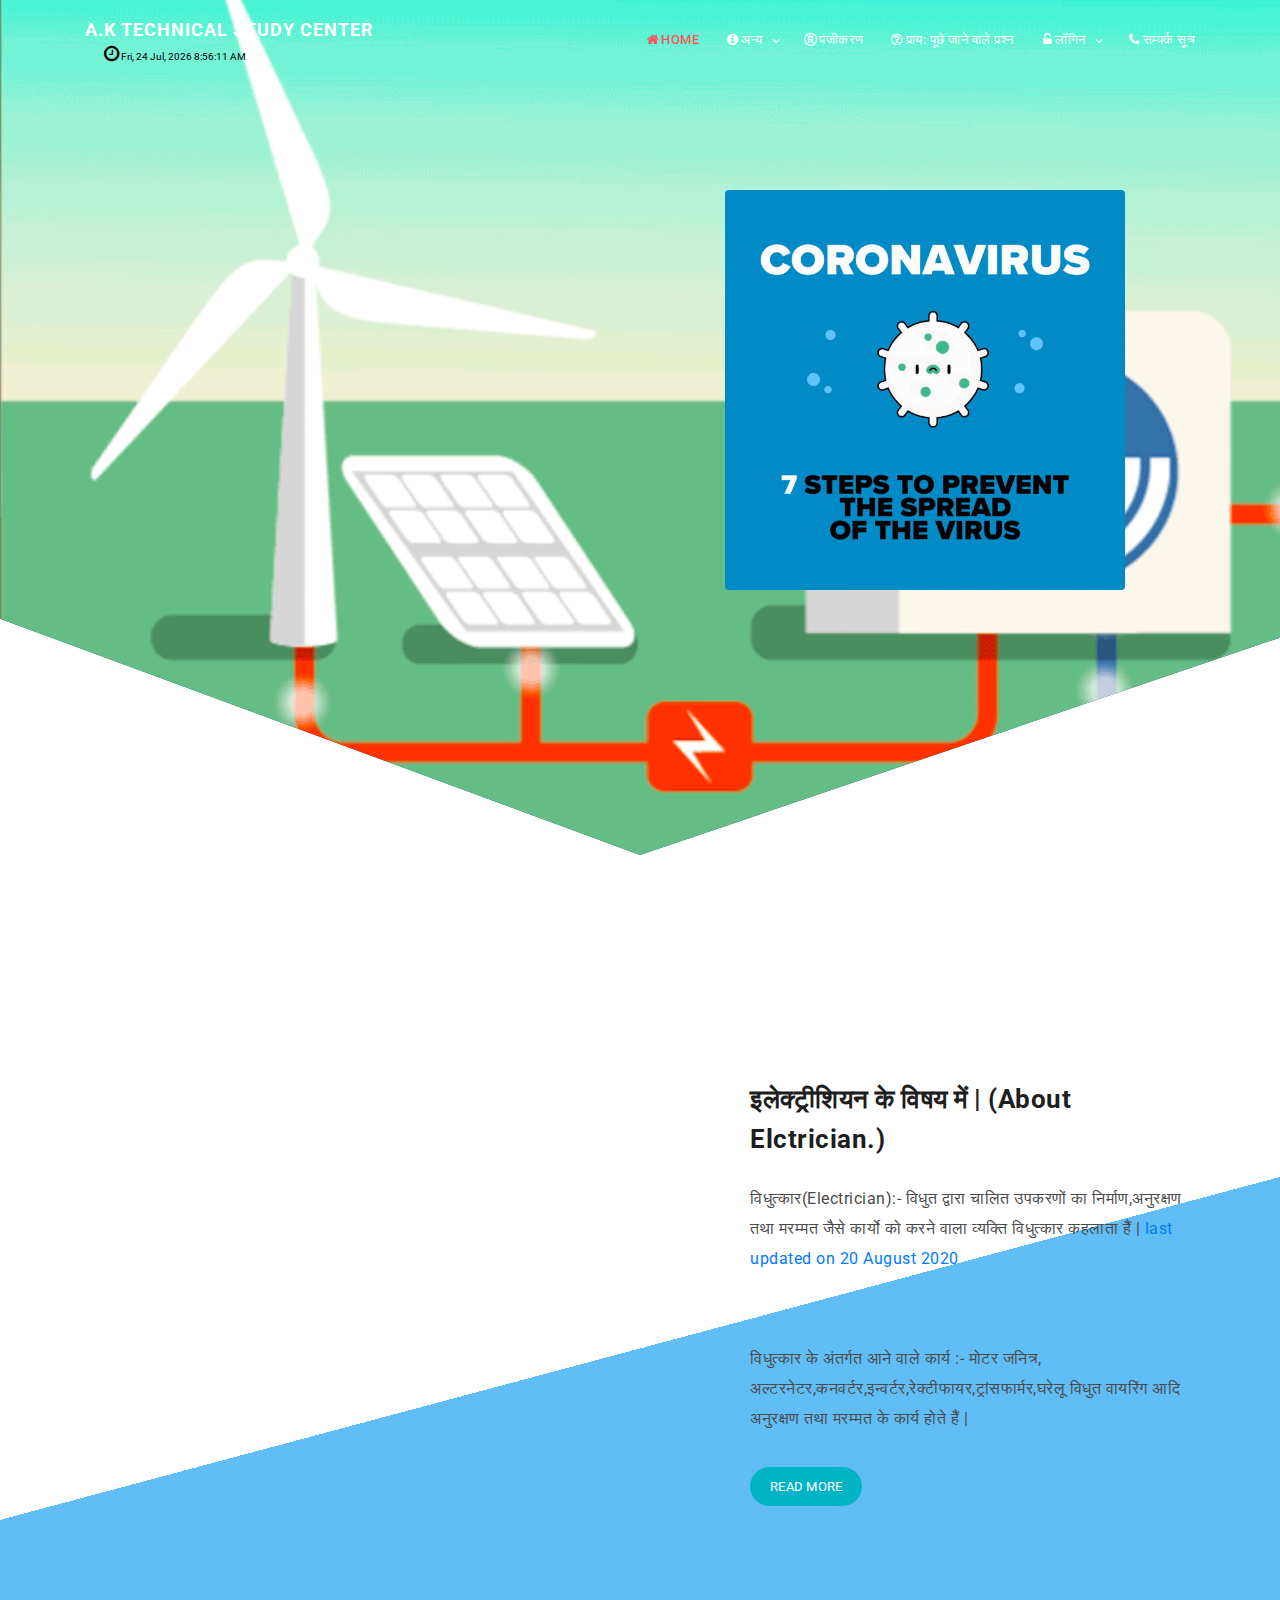
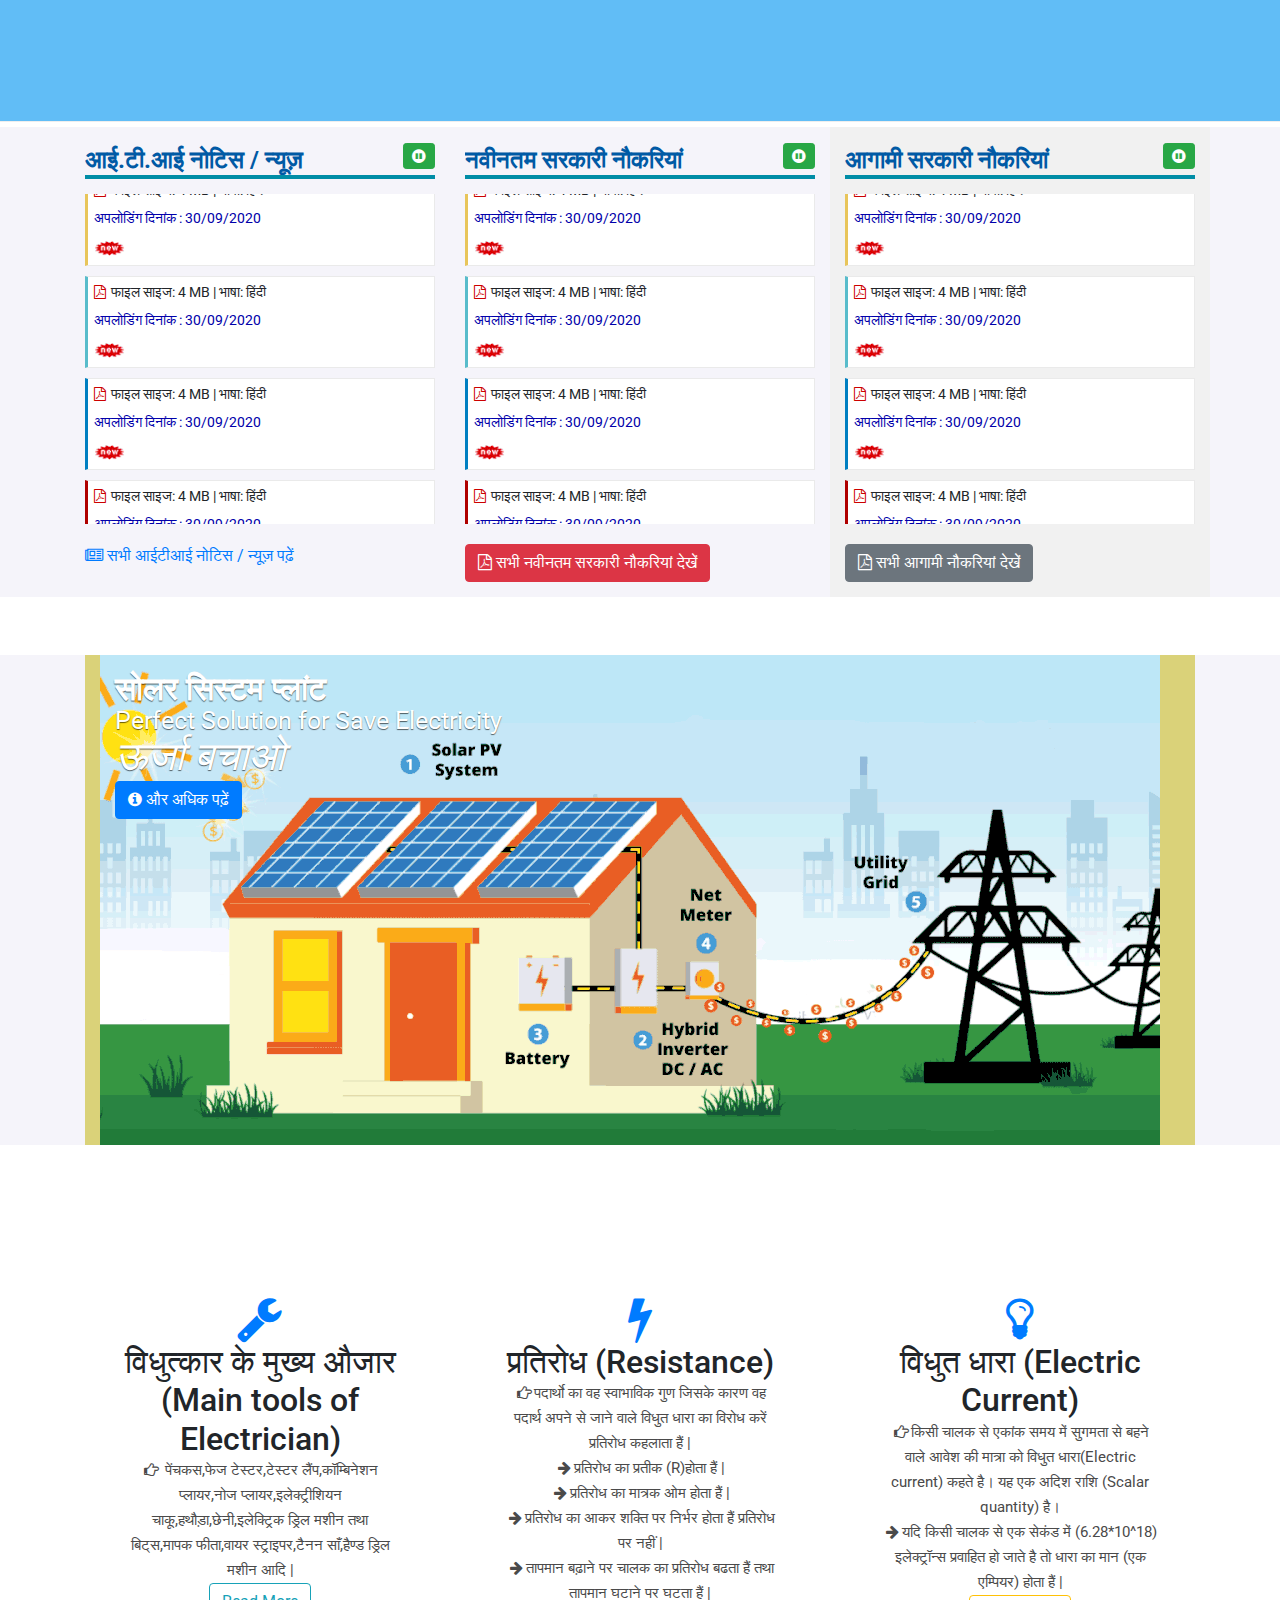
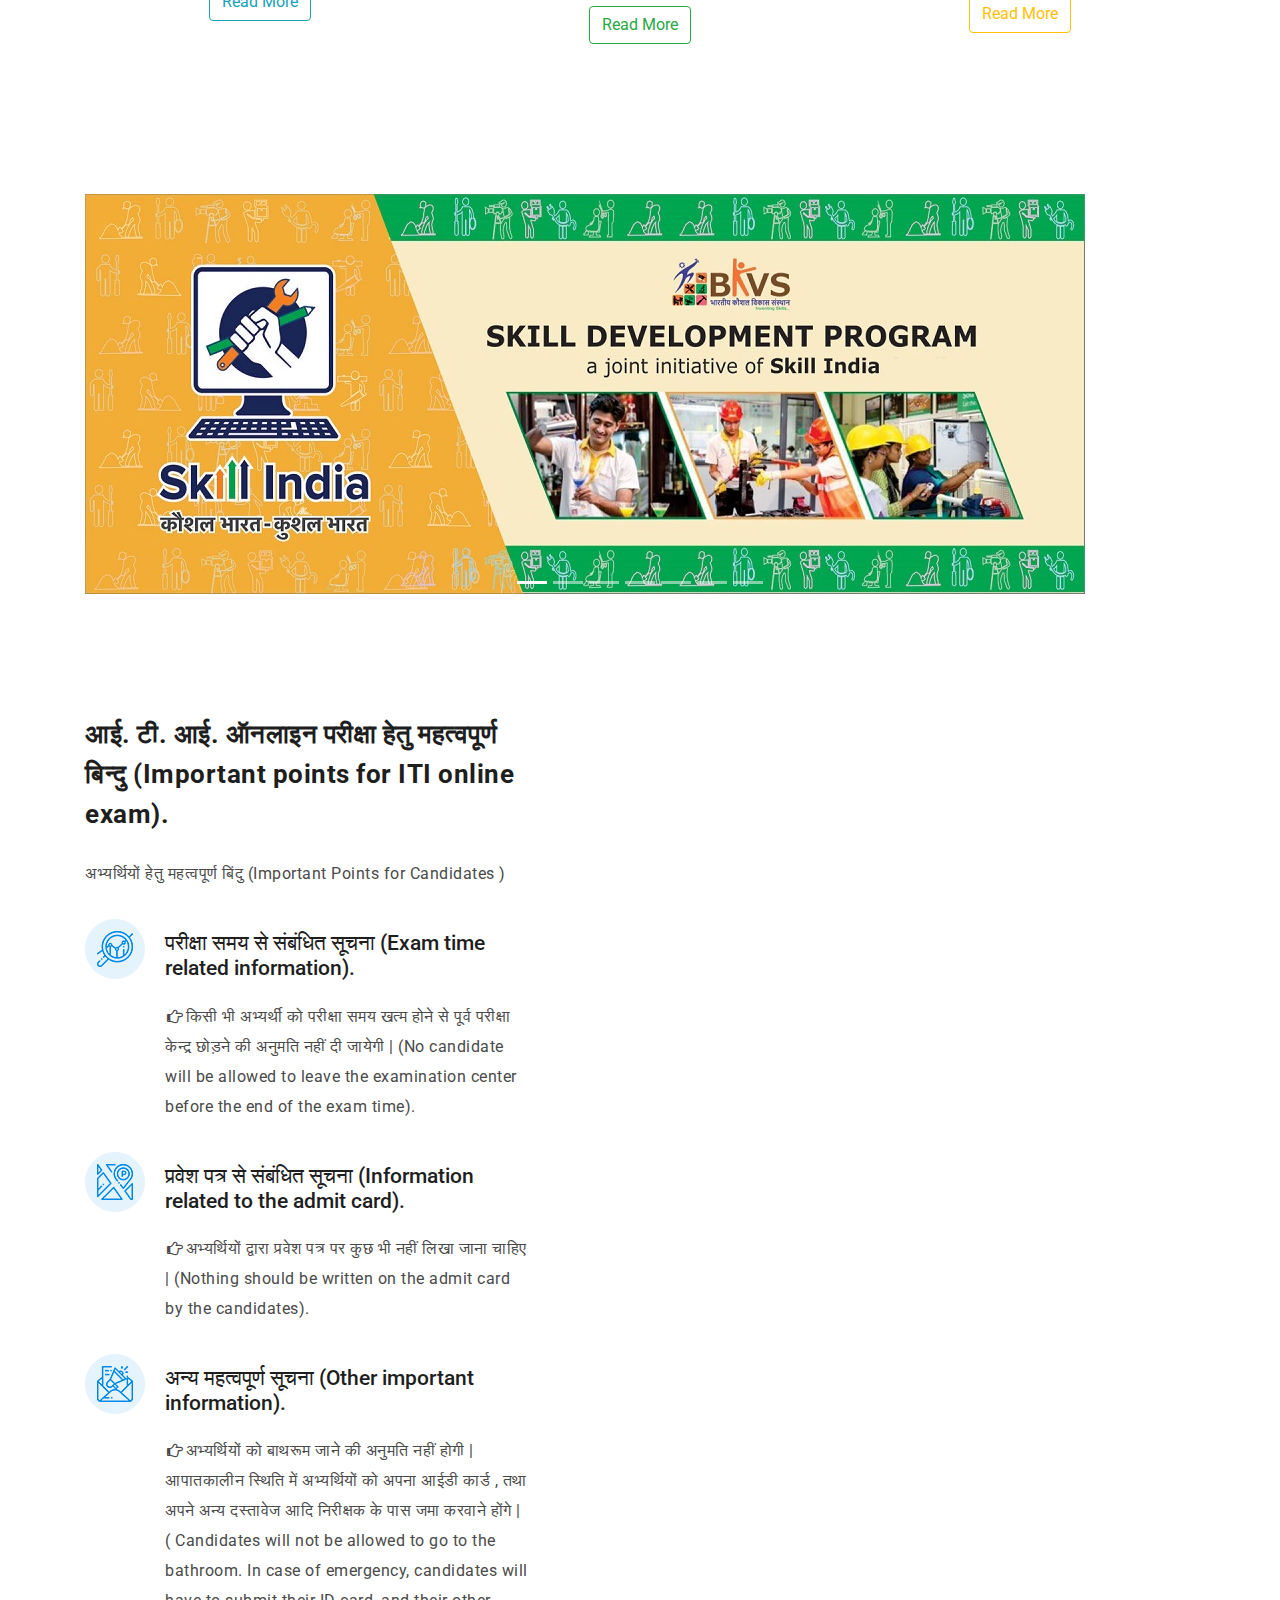
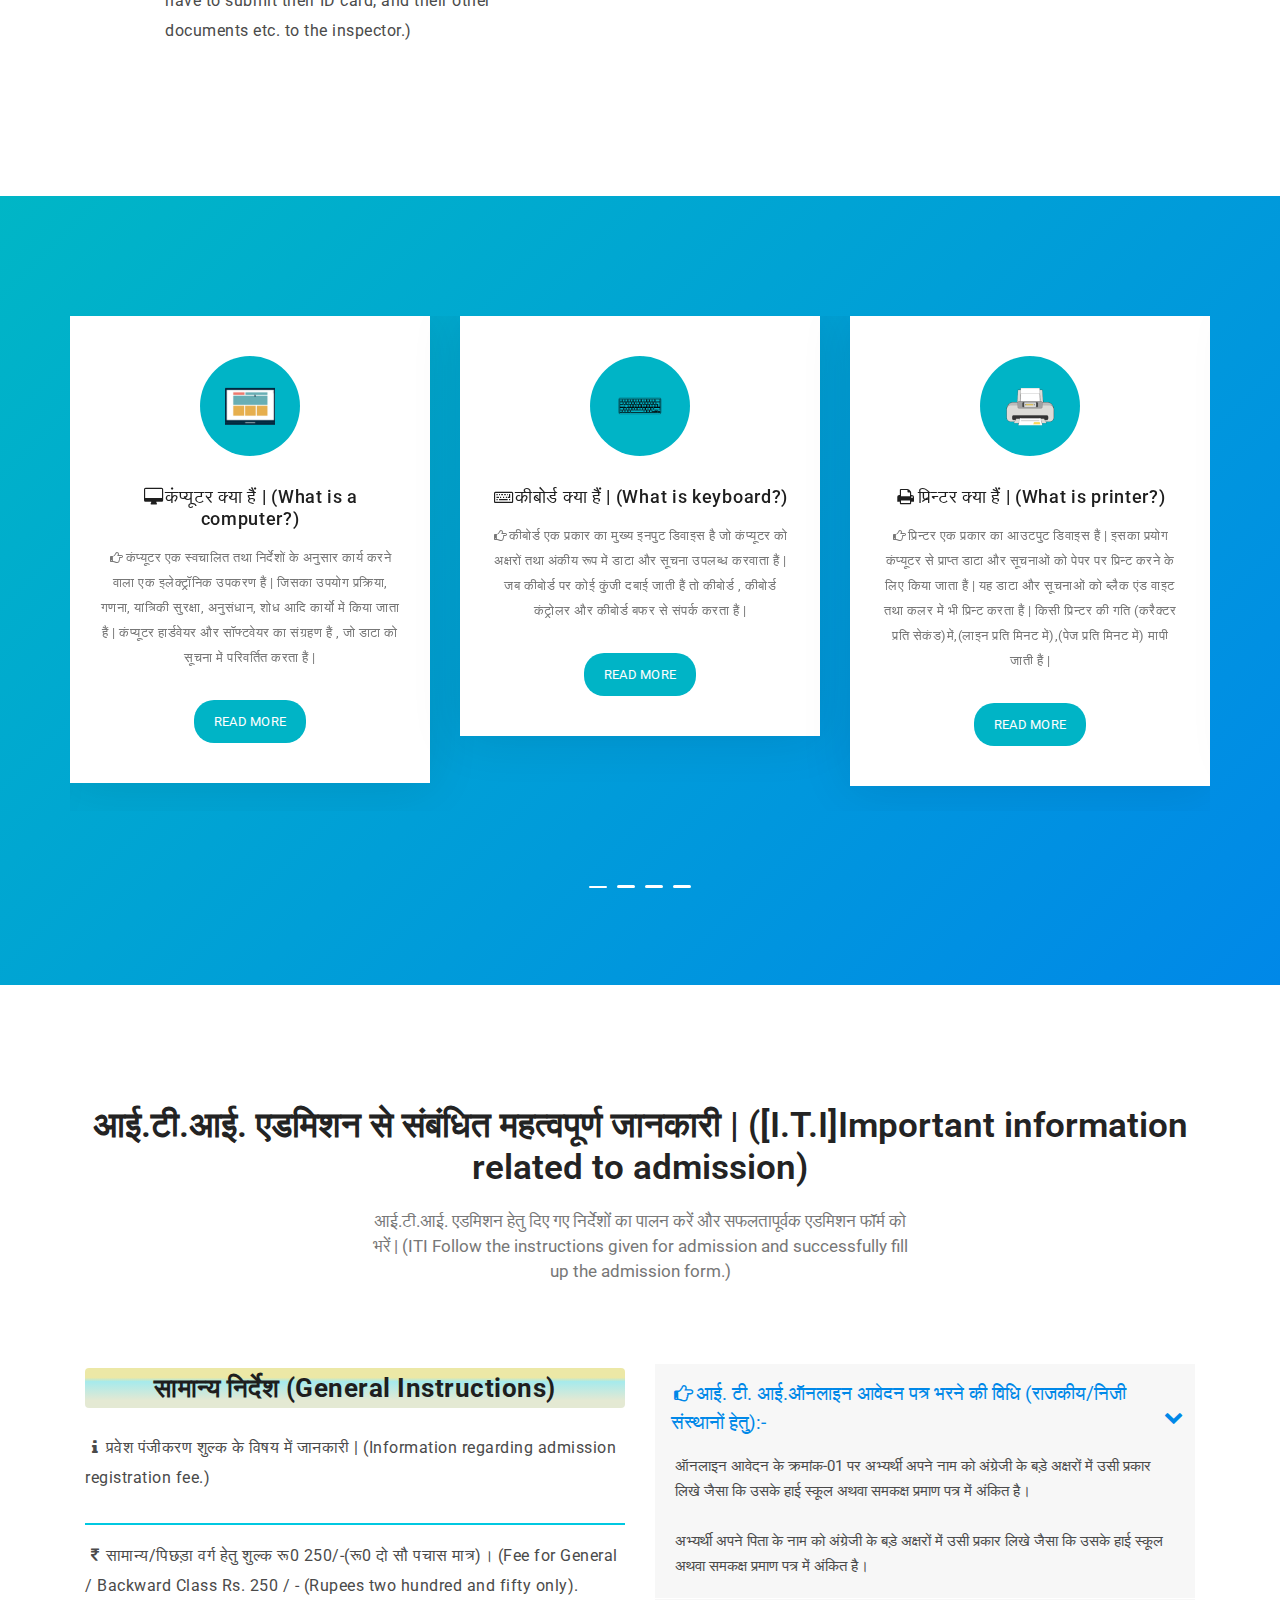
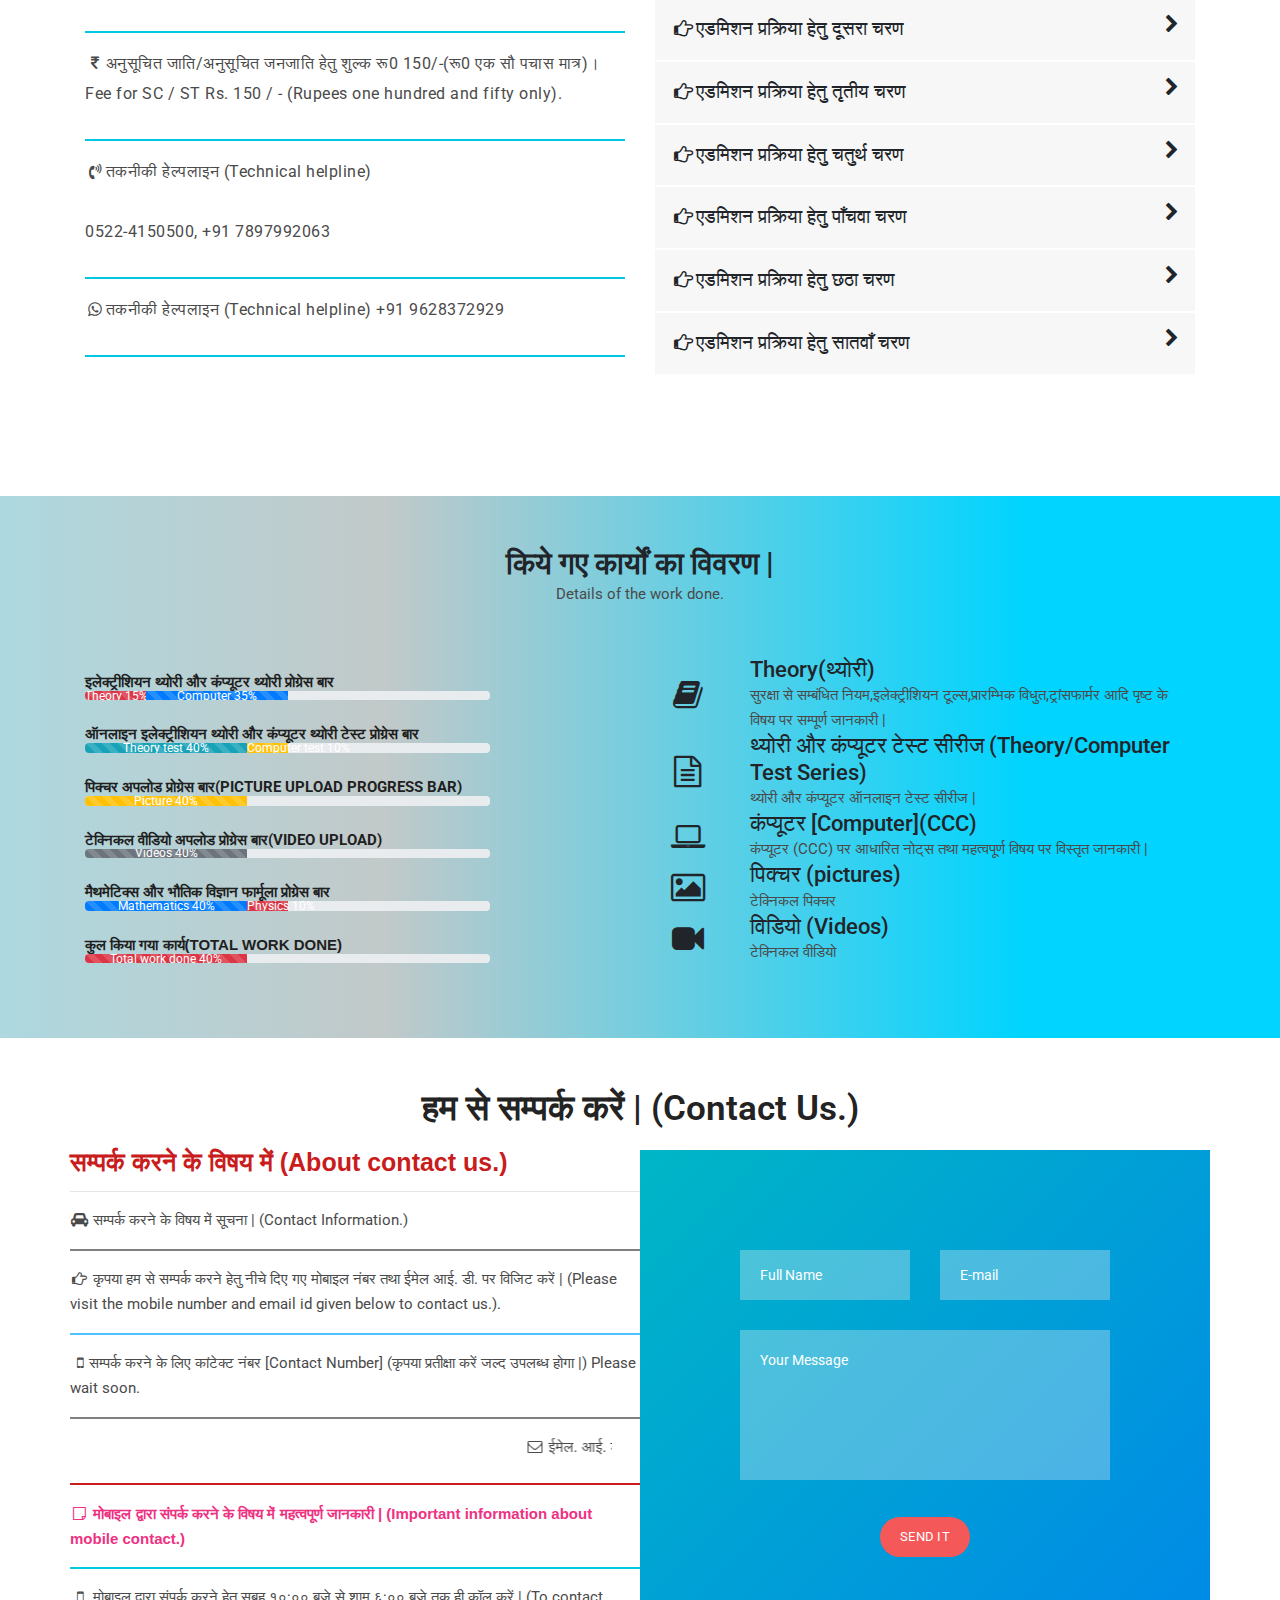
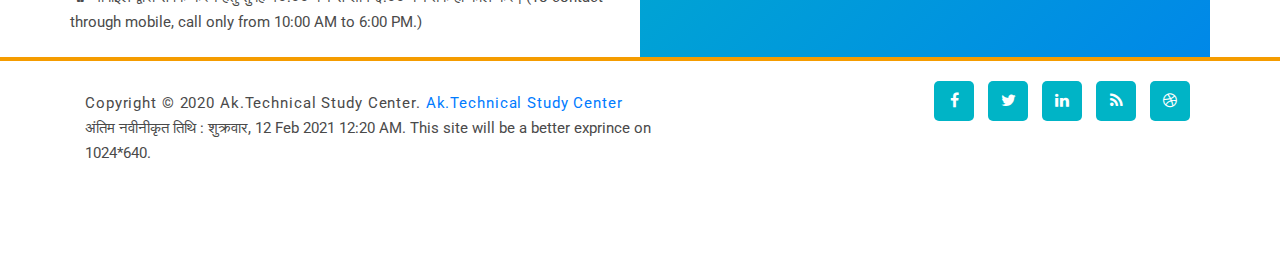
==== commit 6ed13f6d: "Update index.html" ====
--- a/index.html
+++ b/index.html
@@ -150,15 +150,15 @@
 </div>
 <div class="panel-body">
 <ul class="newsscroll" id="ticker1" style="overflow: hidden;"> 
-<li class="news-item" style="margin-top: 0px;"><span class="arw"><i class="fa fa-long-arrow-right"></i></span><a class="adtext none local" target="_blank" href="site/writereaddata/UploadNews/pdf/C_202008201424201963.pdf">S.T.P. PLANT CAMPUS Distt. SHAHJAHANPUR BIDDING OF TREE'S <span class="dtype">[ Advertisements ]</span></a>   <i class="fa fa-file-pdf-o"></i><span class="dsize"> फाइल साइज: 4 MB | भाषा: हिंदी </span> <p class="ndate"> अपलोडिंग दिनांक : 30/09/2020</p><img src="assets/images/new.gif"></li>
-<li class="news-item" style="margin-top: 0px;"><span class="arw"><i class="fa fa-long-arrow-right"></i></span><a class="adtext none local" target="_blank" href="site/writereaddata/UploadNews/pdf/C_202008201424201963.pdf">S.T.P. PLANT CAMPUS Distt. SHAHJAHANPUR BIDDING OF TREE'S <span class="dtype">[ Advertisements ]</span></a>   <i class="fa fa-file-pdf-o"></i><span class="dsize"> फाइल साइज: 4 MB | भाषा: हिंदी </span> <p class="ndate"> अपलोडिंग दिनांक : 30/09/2020</p><img src="assets/images/new.gif"></li>
-<li class="news-item" style="margin-top: 0px;"><span class="arw"><i class="fa fa-long-arrow-right"></i></span><a class="adtext none local" target="_blank" href="site/writereaddata/UploadNews/pdf/C_202008201424201963.pdf">S.T.P. PLANT CAMPUS Distt. SHAHJAHANPUR BIDDING OF TREE'S <span class="dtype">[ Advertisements ]</span></a>   <i class="fa fa-file-pdf-o"></i><span class="dsize"> फाइल साइज: 4 MB | भाषा: हिंदी </span> <p class="ndate"> अपलोडिंग दिनांक : 30/09/2020</p><img src="assets/images/new.gif"></li>
-<li class="news-item" style="margin-top: 0px;"><span class="arw"><i class="fa fa-long-arrow-right"></i></span><a class="adtext none local" target="_blank" href="site/writereaddata/UploadNews/pdf/C_202008201424201963.pdf">S.T.P. PLANT CAMPUS Distt. SHAHJAHANPUR BIDDING OF TREE'S <span class="dtype">[ Advertisements ]</span></a>   <i class="fa fa-file-pdf-o"></i><span class="dsize"> फाइल साइज: 4 MB | भाषा: हिंदी </span> <p class="ndate"> अपलोडिंग दिनांक : 30/09/2020</p><img src="assets/images/new.gif"></li>
-<li class="news-item" style="margin-top: 0px;"><span class="arw"><i class="fa fa-long-arrow-right"></i></span><a class="adtext none local" target="_blank" href="site/writereaddata/UploadNews/pdf/C_202008201424201963.pdf">S.T.P. PLANT CAMPUS Distt. SHAHJAHANPUR BIDDING OF TREE'S <span class="dtype">[ Advertisements ]</span></a>   <i class="fa fa-file-pdf-o"></i><span class="dsize"> फाइल साइज: 4 MB | भाषा: हिंदी </span> <p class="ndate"> अपलोडिंग दिनांक : 30/09/2020</p><img src="assets/images/new.gif"></li> 
+<li class="news-item" style="margin-top: 0px;"><span class="arw"><i class="fa fa-long-arrow-right"></i></span><a class="adtext none local" target="_blank" href="site/writereaddata/UploadNews/pdf/C_202008201424201963.pdf"> <span class="dtype">[ Advertisements ]</span></a>   <i class="fa fa-file-pdf-o"></i><span class="dsize"> फाइल साइज: 4 MB | भाषा: हिंदी </span> <p class="ndate"> अपलोडिंग दिनांक : 30/09/2020</p><img src="assets/images/new.gif"></li>
+<li class="news-item" style="margin-top: 0px;"><span class="arw"><i class="fa fa-long-arrow-right"></i></span><a class="adtext none local" target="_blank" href="site/writereaddata/UploadNews/pdf/C_202008201424201963.pdf"> <span class="dtype">[ Advertisements ]</span></a>   <i class="fa fa-file-pdf-o"></i><span class="dsize"> फाइल साइज: 4 MB | भाषा: हिंदी </span> <p class="ndate"> अपलोडिंग दिनांक : 30/09/2020</p><img src="assets/images/new.gif"></li>
+<li class="news-item" style="margin-top: 0px;"><span class="arw"><i class="fa fa-long-arrow-right"></i></span><a class="adtext none local" target="_blank" href="site/writereaddata/UploadNews/pdf/C_202008201424201963.pdf"> <span class="dtype">[ Advertisements ]</span></a>   <i class="fa fa-file-pdf-o"></i><span class="dsize"> फाइल साइज: 4 MB | भाषा: हिंदी </span> <p class="ndate"> अपलोडिंग दिनांक : 30/09/2020</p><img src="assets/images/new.gif"></li>
+<li class="news-item" style="margin-top: 0px;"><span class="arw"><i class="fa fa-long-arrow-right"></i></span><a class="adtext none local" target="_blank" href="site/writereaddata/UploadNews/pdf/C_202008201424201963.pdf"> <span class="dtype">[ Advertisements ]</span></a>   <i class="fa fa-file-pdf-o"></i><span class="dsize"> फाइल साइज: 4 MB | भाषा: हिंदी </span> <p class="ndate"> अपलोडिंग दिनांक : 30/09/2020</p><img src="assets/images/new.gif"></li>
+<li class="news-item" style="margin-top: 0px;"><span class="arw"><i class="fa fa-long-arrow-right"></i></span><a class="adtext none local" target="_blank" href="site/writereaddata/UploadNews/pdf/C_202008201424201963.pdf"> <span class="dtype">[ Advertisements ]</span></a>   <i class="fa fa-file-pdf-o"></i><span class="dsize"> फाइल साइज: 4 MB | भाषा: हिंदी </span> <p class="ndate"> अपलोडिंग दिनांक : 30/09/2020</p><img src="assets/images/new.gif"></li> 
     
 
 
-</u
+</ul>
 <a href="assetsclass="btn btn-warning outline text-uppercase none local"><i class="fa fa-newspaper-o"></i> सभी आईटीआई नोटिस / न्यूज़ पढ़ें</a></div>
 </div>
 </div> 
@@ -171,11 +171,11 @@
 <div class="panel-body">
 <ul class="newsscroll" id="ticker2" style="overflow: hidden;">
 
-<li class="news-item" style="margin-top: 0px;"><span class="arw"><i class="fa fa-long-arrow-right"></i></span><a class="adtext none local" target="_blank" href="site/writereaddata/UploadNews/pdf/C_202008201424201963.pdf">S.T.P. PLANT CAMPUS Distt. SHAHJAHANPUR BIDDING OF TREE'S <span class="dtype">[ Advertisements ]</span></a>   <i class="fa fa-file-pdf-o"></i><span class="dsize"> फाइल साइज: 4 MB | भाषा: हिंदी </span> <p class="ndate"> अपलोडिंग दिनांक : 30/09/2020</p><img src="assets/images/new.gif"></li>
-<li class="news-item" style="margin-top: 0px;"><span class="arw"><i class="fa fa-long-arrow-right"></i></span><a class="adtext none local" target="_blank" href="site/writereaddata/UploadNews/pdf/C_202008201424201963.pdf">S.T.P. PLANT CAMPUS Distt. SHAHJAHANPUR BIDDING OF TREE'S <span class="dtype">[ Advertisements ]</span></a>   <i class="fa fa-file-pdf-o"></i><span class="dsize"> फाइल साइज: 4 MB | भाषा: हिंदी </span> <p class="ndate"> अपलोडिंग दिनांक : 30/09/2020</p><img src="assets/images/new.gif"></li>
-<li class="news-item" style="margin-top: 0px;"><span class="arw"><i class="fa fa-long-arrow-right"></i></span><a class="adtext none local" target="_blank" href="site/writereaddata/UploadNews/pdf/C_202008201424201963.pdf">S.T.P. PLANT CAMPUS Distt. SHAHJAHANPUR BIDDING OF TREE'S <span class="dtype">[ Advertisements ]</span></a>   <i class="fa fa-file-pdf-o"></i><span class="dsize"> फाइल साइज: 4 MB | भाषा: हिंदी </span> <p class="ndate"> अपलोडिंग दिनांक : 30/09/2020</p><img src="assets/images/new.gif"></li>
-<li class="news-item" style="margin-top: 0px;"><span class="arw"><i class="fa fa-long-arrow-right"></i></span><a class="adtext none local" target="_blank" href="site/writereaddata/UploadNews/pdf/C_202008201424201963.pdf">S.T.P. PLANT CAMPUS Distt. SHAHJAHANPUR BIDDING OF TREE'S <span class="dtype">[ Advertisements ]</span></a>   <i class="fa fa-file-pdf-o"></i><span class="dsize"> फाइल साइज: 4 MB | भाषा: हिंदी </span> <p class="ndate"> अपलोडिंग दिनांक : 30/09/2020</p><img src="assets/images/new.gif"></li>
-<li class="news-item" style="margin-top: 0px;"><span class="arw"><i class="fa fa-long-arrow-right"></i></span><a class="adtext none local" target="_blank" href="site/writereaddata/UploadNews/pdf/C_202008201424201963.pdf">S.T.P. PLANT CAMPUS Distt. SHAHJAHANPUR BIDDING OF TREE'S <span class="dtype">[ Advertisements ]</span></a>   <i class="fa fa-file-pdf-o"></i><span class="dsize"> फाइल साइज: 4 MB | भाषा: हिंदी </span> <p class="ndate"> अपलोडिंग दिनांक : 30/09/2020</p><img src="assets/images/new.gif"></li>
+<li class="news-item" style="margin-top: 0px;"><span class="arw"><i class="fa fa-long-arrow-right"></i></span><a class="adtext none local" target="_blank" href="site/writereaddata/UploadNews/pdf/C_202008201424201963.pdf"> <span class="dtype">[ Advertisements ]</span></a>   <i class="fa fa-file-pdf-o"></i><span class="dsize"> फाइल साइज: 4 MB | भाषा: हिंदी </span> <p class="ndate"> अपलोडिंग दिनांक : 30/09/2020</p><img src="assets/images/new.gif"></li>
+<li class="news-item" style="margin-top: 0px;"><span class="arw"><i class="fa fa-long-arrow-right"></i></span><a class="adtext none local" target="_blank" href="site/writereaddata/UploadNews/pdf/C_202008201424201963.pdf"> <span class="dtype">[ Advertisements ]</span></a>   <i class="fa fa-file-pdf-o"></i><span class="dsize"> फाइल साइज: 4 MB | भाषा: हिंदी </span> <p class="ndate"> अपलोडिंग दिनांक : 30/09/2020</p><img src="assets/images/new.gif"></li>
+<li class="news-item" style="margin-top: 0px;"><span class="arw"><i class="fa fa-long-arrow-right"></i></span><a class="adtext none local" target="_blank" href="site/writereaddata/UploadNews/pdf/C_202008201424201963.pdf"> <span class="dtype">[ Advertisements ]</span></a>   <i class="fa fa-file-pdf-o"></i><span class="dsize"> फाइल साइज: 4 MB | भाषा: हिंदी </span> <p class="ndate"> अपलोडिंग दिनांक : 30/09/2020</p><img src="assets/images/new.gif"></li>
+<li class="news-item" style="margin-top: 0px;"><span class="arw"><i class="fa fa-long-arrow-right"></i></span><a class="adtext none local" target="_blank" href="site/writereaddata/UploadNews/pdf/C_202008201424201963.pdf"> <span class="dtype">[ Advertisements ]</span></a>   <i class="fa fa-file-pdf-o"></i><span class="dsize"> फाइल साइज: 4 MB | भाषा: हिंदी </span> <p class="ndate"> अपलोडिंग दिनांक : 30/09/2020</p><img src="assets/images/new.gif"></li>
+<li class="news-item" style="margin-top: 0px;"><span class="arw"><i class="fa fa-long-arrow-right"></i></span><a class="adtext none local" target="_blank" href="site/writereaddata/UploadNews/pdf/C_202008201424201963.pdf"> <span class="dtype">[ Advertisements ]</span></a>   <i class="fa fa-file-pdf-o"></i><span class="dsize"> फाइल साइज: 4 MB | भाषा: हिंदी </span> <p class="ndate"> अपलोडिंग दिनांक : 30/09/2020</p><img src="assets/images/new.gif"></li>
 
 	
 	
@@ -198,11 +198,11 @@
 </div>
 <div class="panel-body">
 <ul class="newsscroll" id="ticker5" style="overflow: hidden;">
-<li class="news-item" style="margin-top: 0px;"><span class="arw"><i class="fa fa-long-arrow-right"></i></span><a class="adtext none local" target="_blank" href="site/writereaddata/UploadNews/pdf/C_202008201424201963.pdf">S.T.P. PLANT CAMPUS Distt. SHAHJAHANPUR BIDDING OF TREE'S <span class="dtype">[ Advertisements ]</span></a>   <i class="fa fa-file-pdf-o"></i><span class="dsize"> फाइल साइज: 4 MB | भाषा: हिंदी </span> <p class="ndate"> अपलोडिंग दिनांक : 30/09/2020</p><img src="assets/images/new.gif"></li>
-<li class="news-item" style="margin-top: 0px;"><span class="arw"><i class="fa fa-long-arrow-right"></i></span><a class="adtext none local" target="_blank" href="site/writereaddata/UploadNews/pdf/C_202008201424201963.pdf">S.T.P. PLANT CAMPUS Distt. SHAHJAHANPUR BIDDING OF TREE'S <span class="dtype">[ Advertisements ]</span></a>   <i class="fa fa-file-pdf-o"></i><span class="dsize"> फाइल साइज: 4 MB | भाषा: हिंदी </span> <p class="ndate"> अपलोडिंग दिनांक : 30/09/2020</p><img src="assets/images/new.gif"></li>
-<li class="news-item" style="margin-top: 0px;"><span class="arw"><i class="fa fa-long-arrow-right"></i></span><a class="adtext none local" target="_blank" href="site/writereaddata/UploadNews/pdf/C_202008201424201963.pdf">S.T.P. PLANT CAMPUS Distt. SHAHJAHANPUR BIDDING OF TREE'S <span class="dtype">[ Advertisements ]</span></a>   <i class="fa fa-file-pdf-o"></i><span class="dsize"> फाइल साइज: 4 MB | भाषा: हिंदी </span> <p class="ndate"> अपलोडिंग दिनांक : 30/09/2020</p><img src="assets/images/new.gif"></li>
-<li class="news-item" style="margin-top: 0px;"><span class="arw"><i class="fa fa-long-arrow-right"></i></span><a class="adtext none local" target="_blank" href="site/writereaddata/UploadNews/pdf/C_202008201424201963.pdf">S.T.P. PLANT CAMPUS Distt. SHAHJAHANPUR BIDDING OF TREE'S <span class="dtype">[ Advertisements ]</span></a>   <i class="fa fa-file-pdf-o"></i><span class="dsize"> फाइल साइज: 4 MB | भाषा: हिंदी </span> <p class="ndate"> अपलोडिंग दिनांक : 30/09/2020</p><img src="assets/images/new.gif"></li>
-<li class="news-item" style="margin-top: 0px;"><span class="arw"><i class="fa fa-long-arrow-right"></i></span><a class="adtext none local" target="_blank" href="site/writereaddata/UploadNews/pdf/C_202008201424201963.pdf">S.T.P. PLANT CAMPUS Distt. SHAHJAHANPUR BIDDING OF TREE'S <span class="dtype">[ Advertisements ]</span></a>   <i class="fa fa-file-pdf-o"></i><span class="dsize"> फाइल साइज: 4 MB | भाषा: हिंदी </span> <p class="ndate"> अपलोडिंग दिनांक : 30/09/2020</p><img src="assets/images/new.gif"></li>
+<li class="news-item" style="margin-top: 0px;"><span class="arw"><i class="fa fa-long-arrow-right"></i></span><a class="adtext none local" target="_blank" href="site/writereaddata/UploadNews/pdf/C_202008201424201963.pdf"> <span class="dtype">[ Advertisements ]</span></a>   <i class="fa fa-file-pdf-o"></i><span class="dsize"> फाइल साइज: 4 MB | भाषा: हिंदी </span> <p class="ndate"> अपलोडिंग दिनांक : 30/09/2020</p><img src="assets/images/new.gif"></li>
+<li class="news-item" style="margin-top: 0px;"><span class="arw"><i class="fa fa-long-arrow-right"></i></span><a class="adtext none local" target="_blank" href="site/writereaddata/UploadNews/pdf/C_202008201424201963.pdf"> <span class="dtype">[ Advertisements ]</span></a>   <i class="fa fa-file-pdf-o"></i><span class="dsize"> फाइल साइज: 4 MB | भाषा: हिंदी </span> <p class="ndate"> अपलोडिंग दिनांक : 30/09/2020</p><img src="assets/images/new.gif"></li>
+<li class="news-item" style="margin-top: 0px;"><span class="arw"><i class="fa fa-long-arrow-right"></i></span><a class="adtext none local" target="_blank" href="site/writereaddata/UploadNews/pdf/C_202008201424201963.pdf"> <span class="dtype">[ Advertisements ]</span></a>   <i class="fa fa-file-pdf-o"></i><span class="dsize"> फाइल साइज: 4 MB | भाषा: हिंदी </span> <p class="ndate"> अपलोडिंग दिनांक : 30/09/2020</p><img src="assets/images/new.gif"></li>
+<li class="news-item" style="margin-top: 0px;"><span class="arw"><i class="fa fa-long-arrow-right"></i></span><a class="adtext none local" target="_blank" href="site/writereaddata/UploadNews/pdf/C_202008201424201963.pdf"> <span class="dtype">[ Advertisements ]</span></a>   <i class="fa fa-file-pdf-o"></i><span class="dsize"> फाइल साइज: 4 MB | भाषा: हिंदी </span> <p class="ndate"> अपलोडिंग दिनांक : 30/09/2020</p><img src="assets/images/new.gif"></li>
+<li class="news-item" style="margin-top: 0px;"><span class="arw"><i class="fa fa-long-arrow-right"></i></span><a class="adtext none local" target="_blank" href="site/writereaddata/UploadNews/pdf/C_202008201424201963.pdf"> <span class="dtype">[ Advertisements ]</span></a>   <i class="fa fa-file-pdf-o"></i><span class="dsize"> फाइल साइज: 4 MB | भाषा: हिंदी </span> <p class="ndate"> अपलोडिंग दिनांक : 30/09/2020</p><img src="assets/images/new.gif"></li>
 
 </ul>
 <a href="#" class="btn btn-secondary outline text-uppercase none local"><i class="fa fa-file-pdf-o"></i> सभी आगामी नौकरियां देखें</a></div>
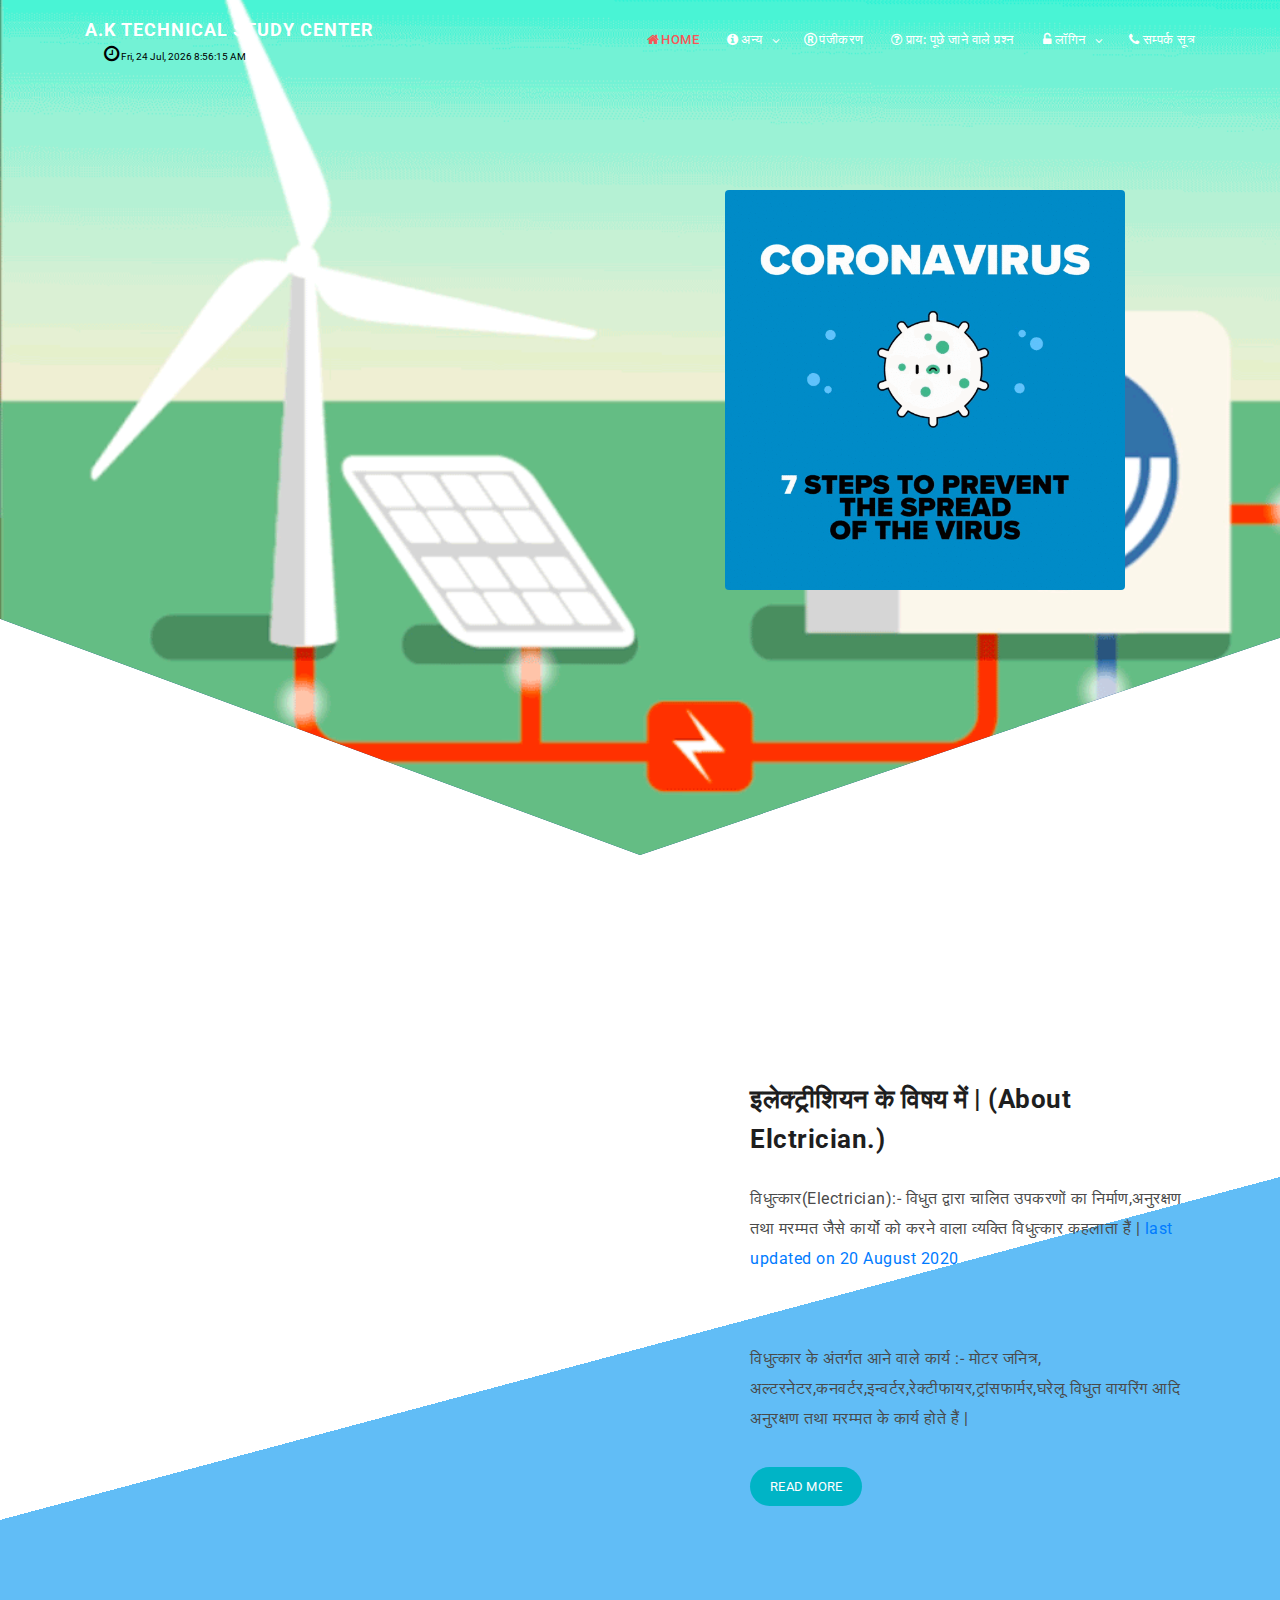
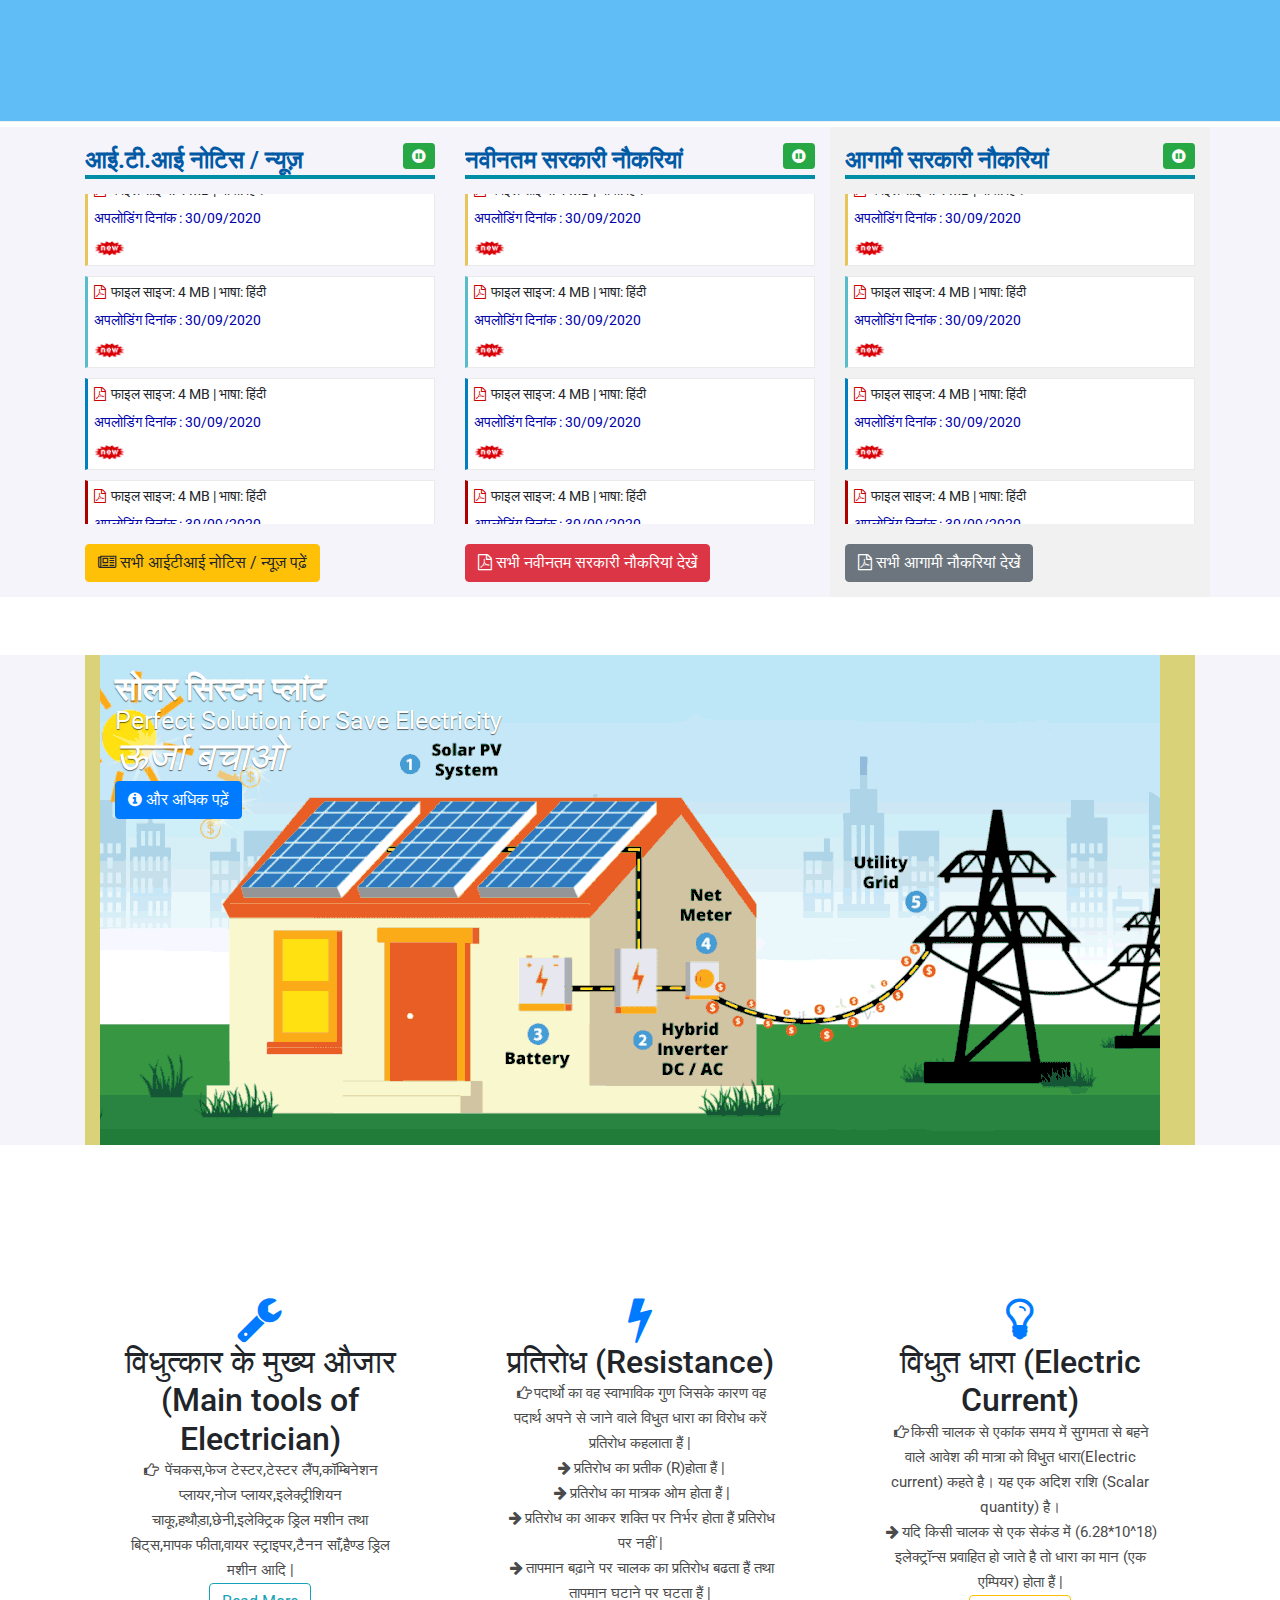
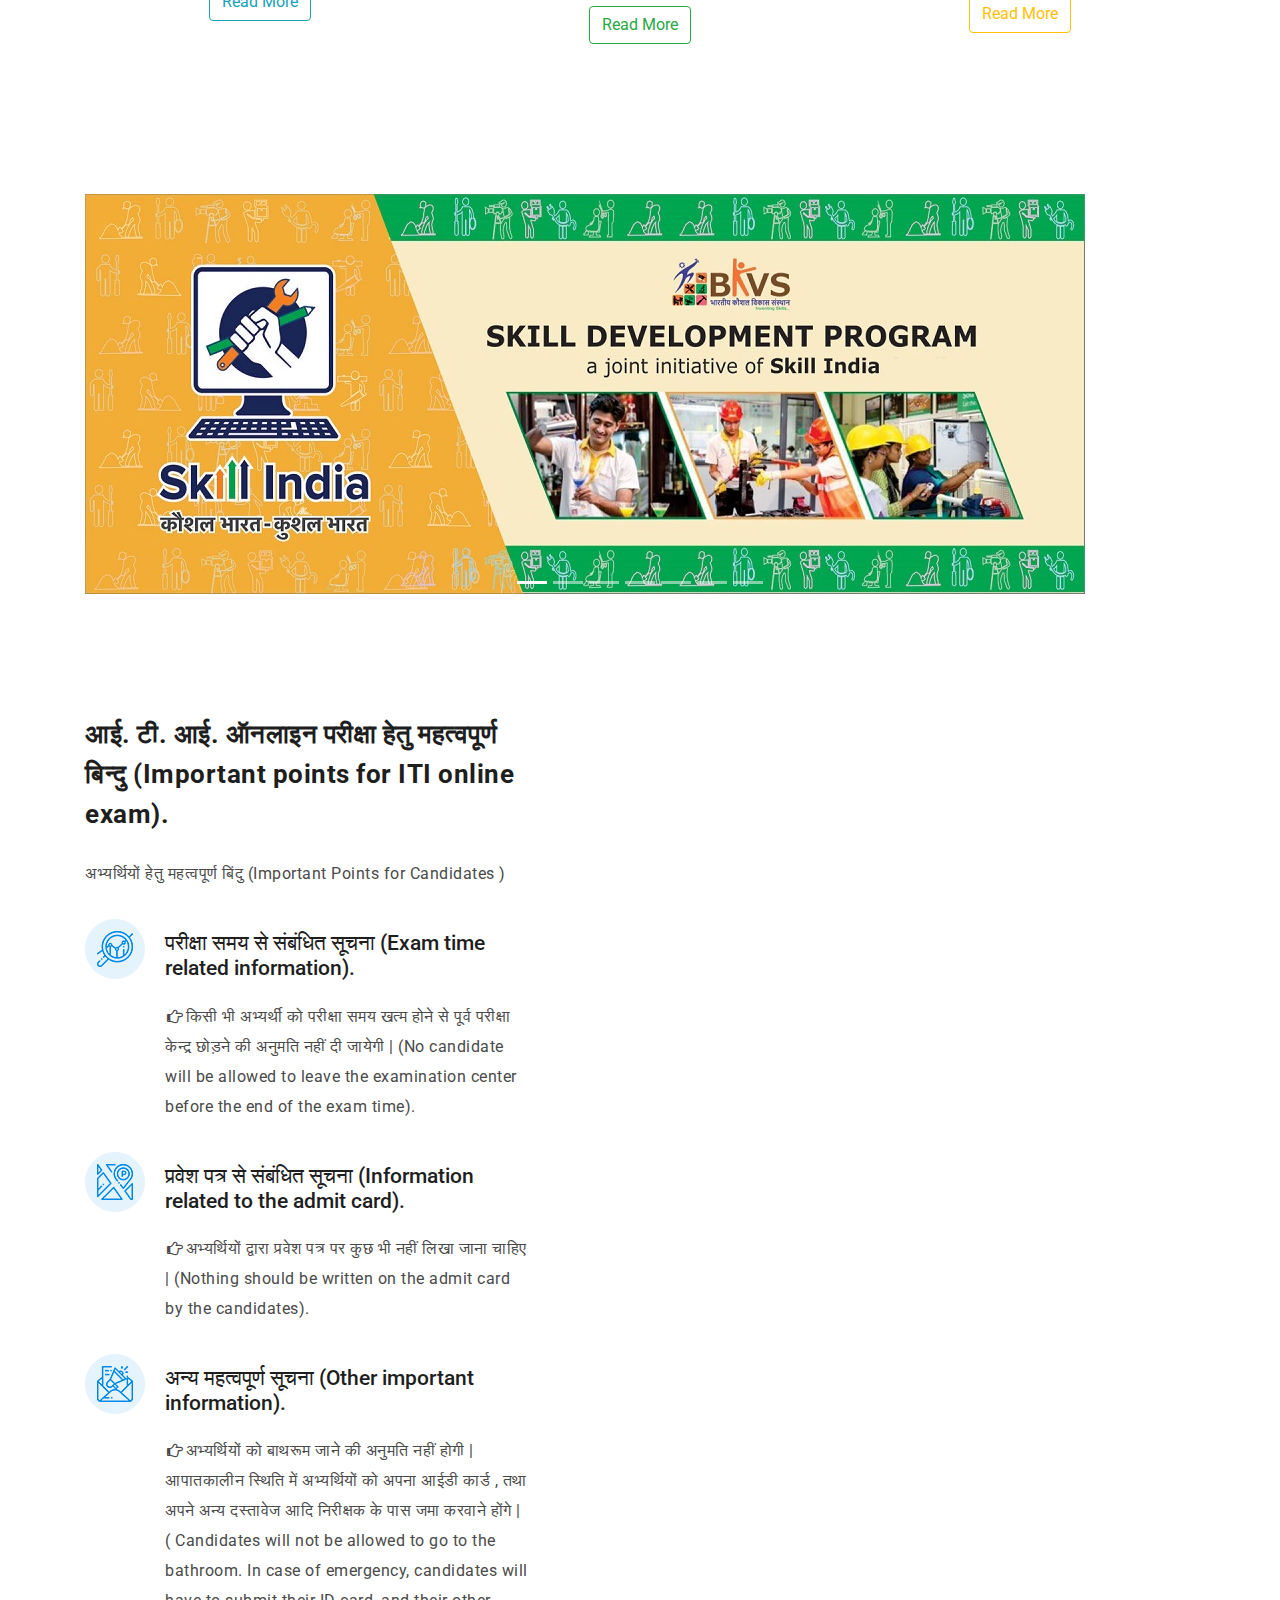
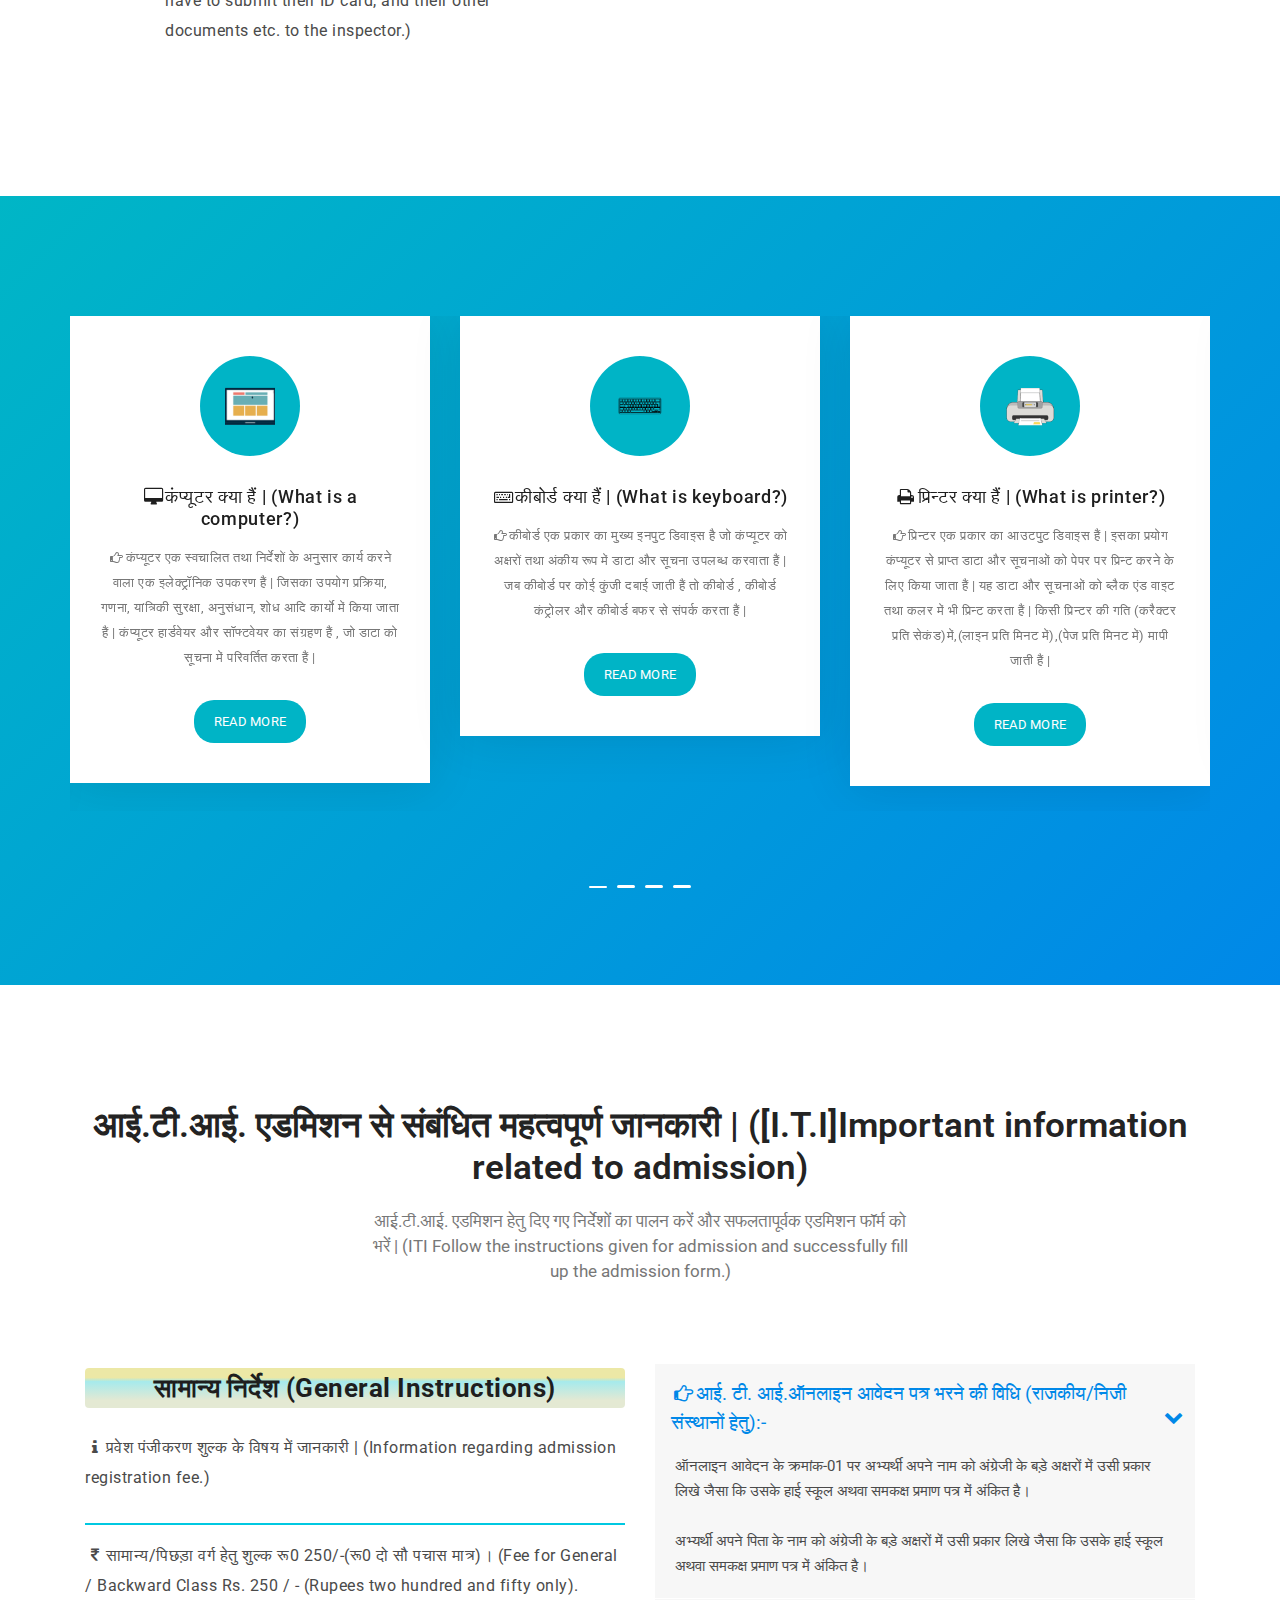
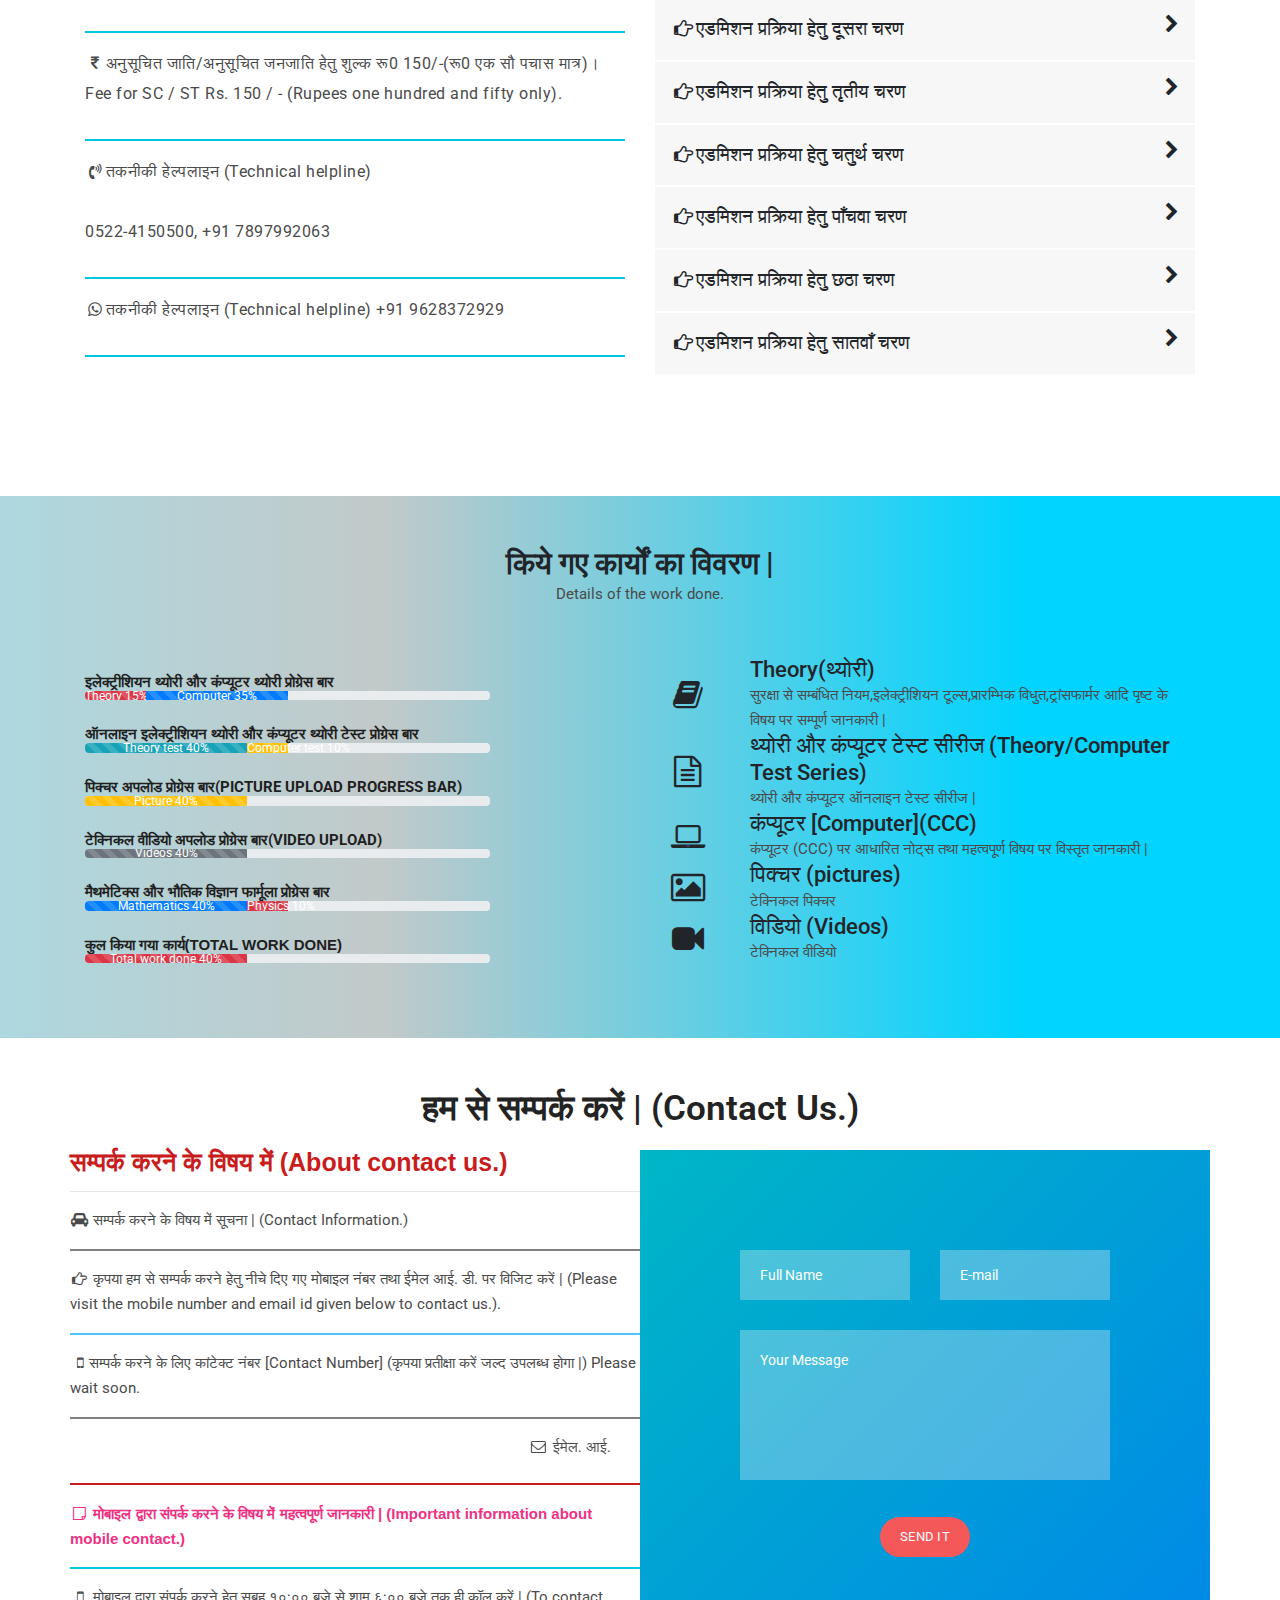
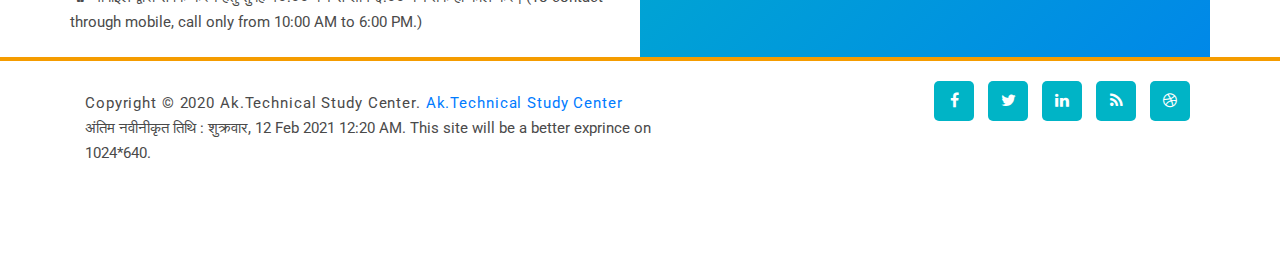
==== commit 5a052cb7: "Update index.html" ====
--- a/index.html
+++ b/index.html
@@ -159,7 +159,7 @@
 
 
 </ul>
-<a href="assetsclass="btn btn-warning outline text-uppercase none local"><i class="fa fa-newspaper-o"></i> सभी आईटीआई नोटिस / न्यूज़ पढ़ें</a></div>
+<a href="#" class="btn btn-warning outline text-uppercase none local"><i class="fa fa-newspaper-o"></i> सभी आईटीआई नोटिस / न्यूज़ पढ़ें</a></div>
 </div>
 </div> 
 <div class="col-lg-4 col-md-4 col-sm-12 col-xs-12 news">
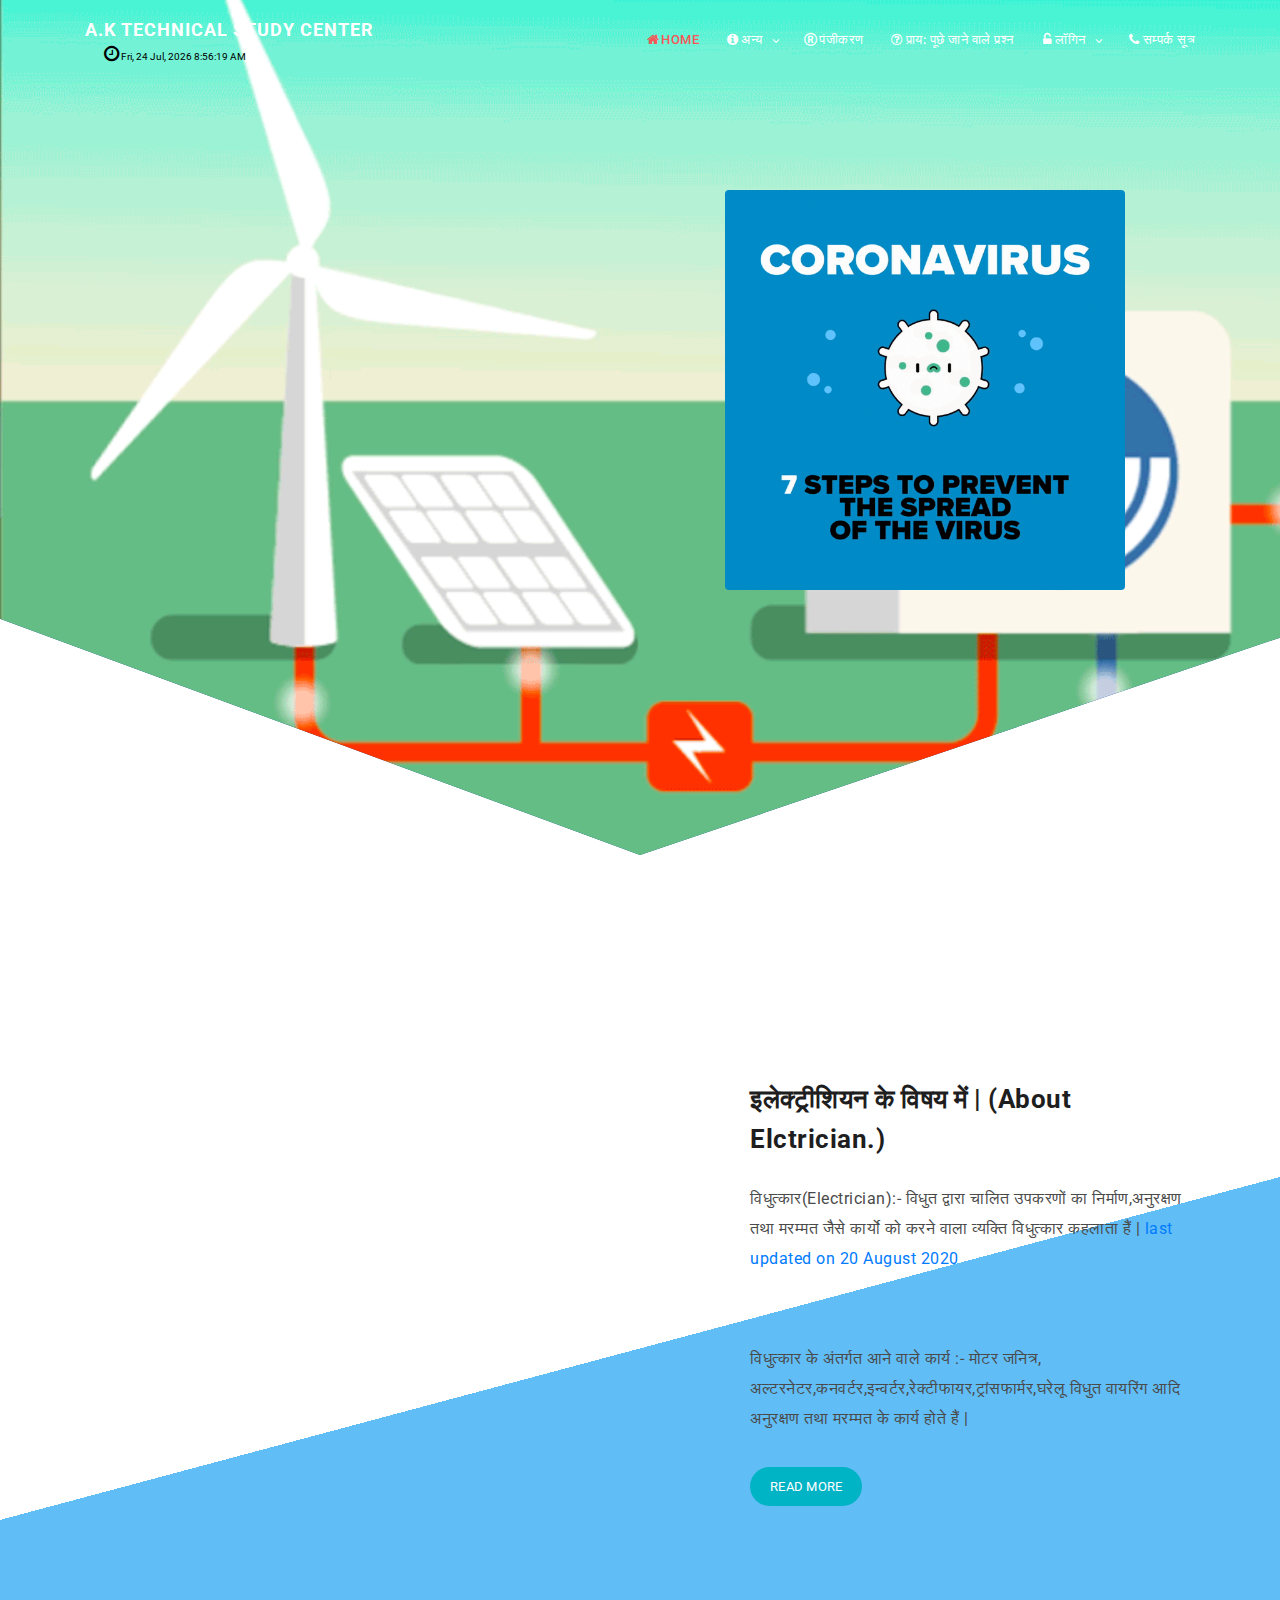
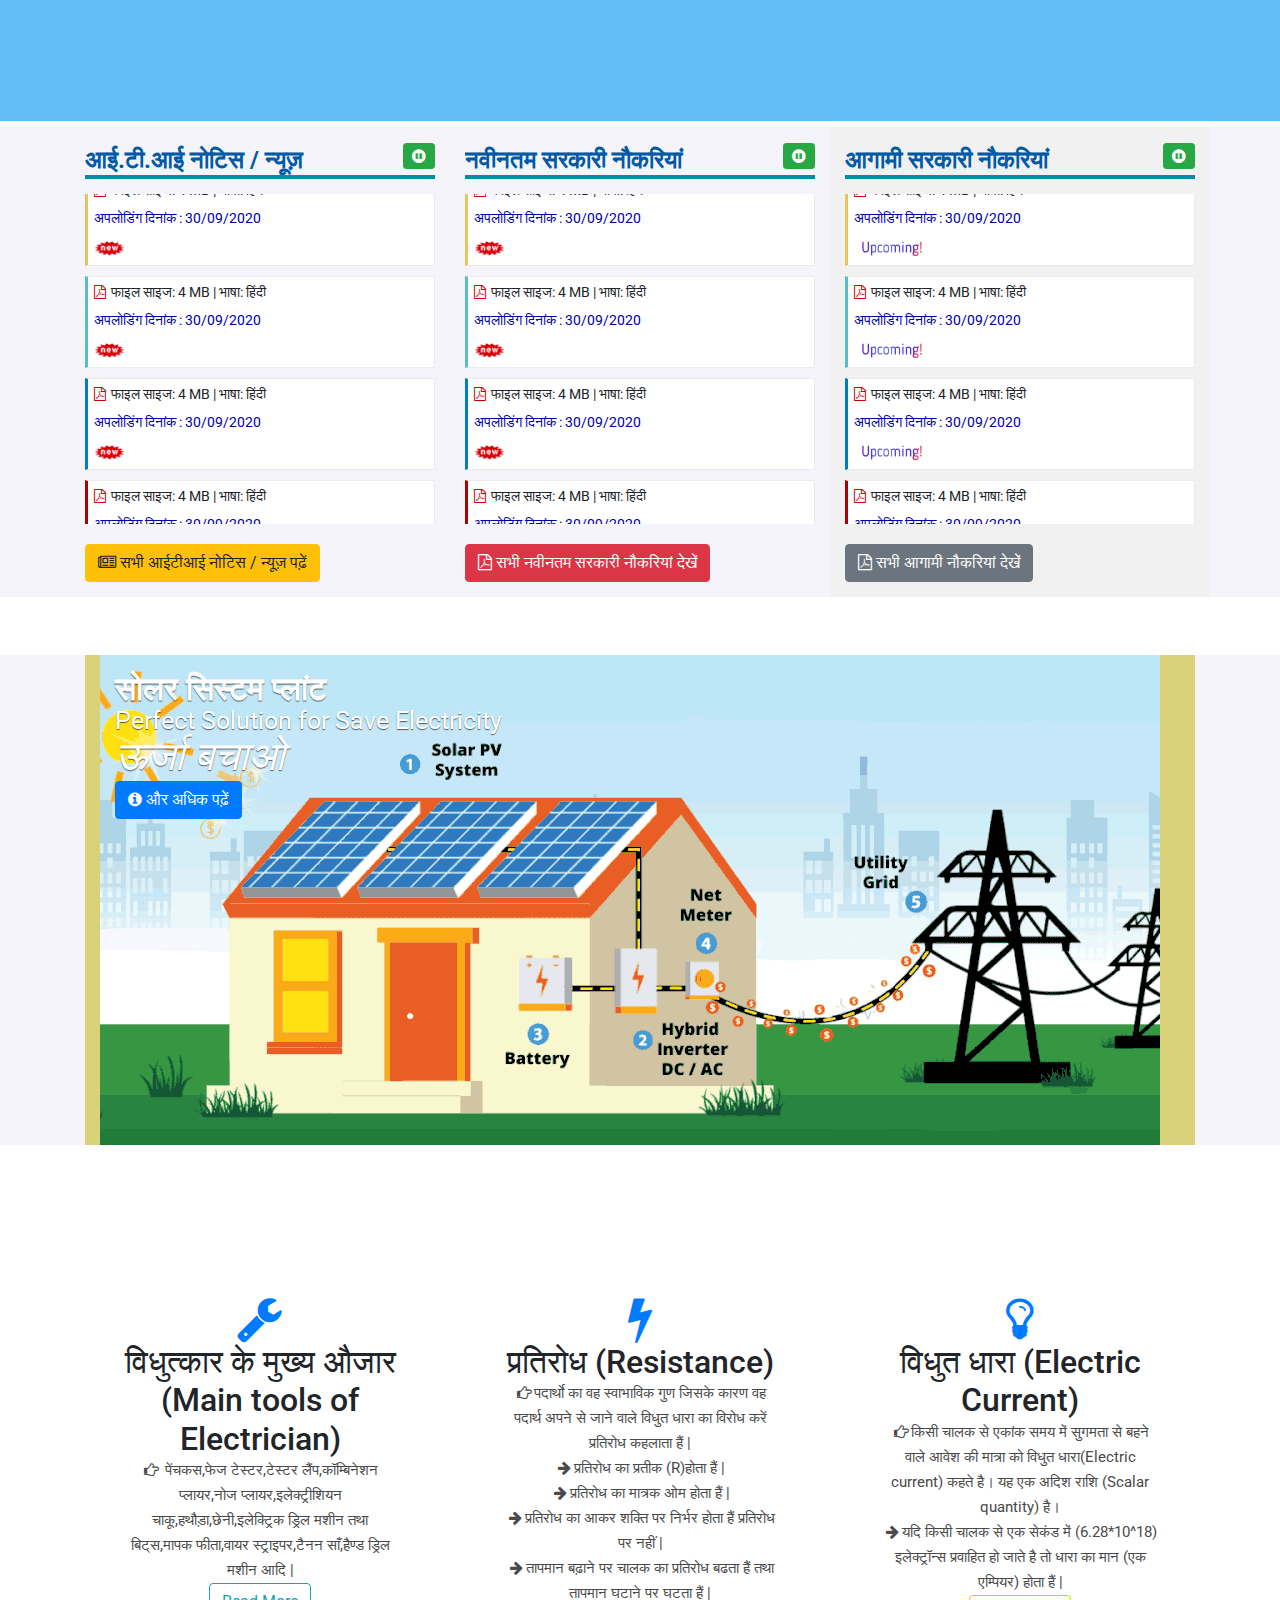
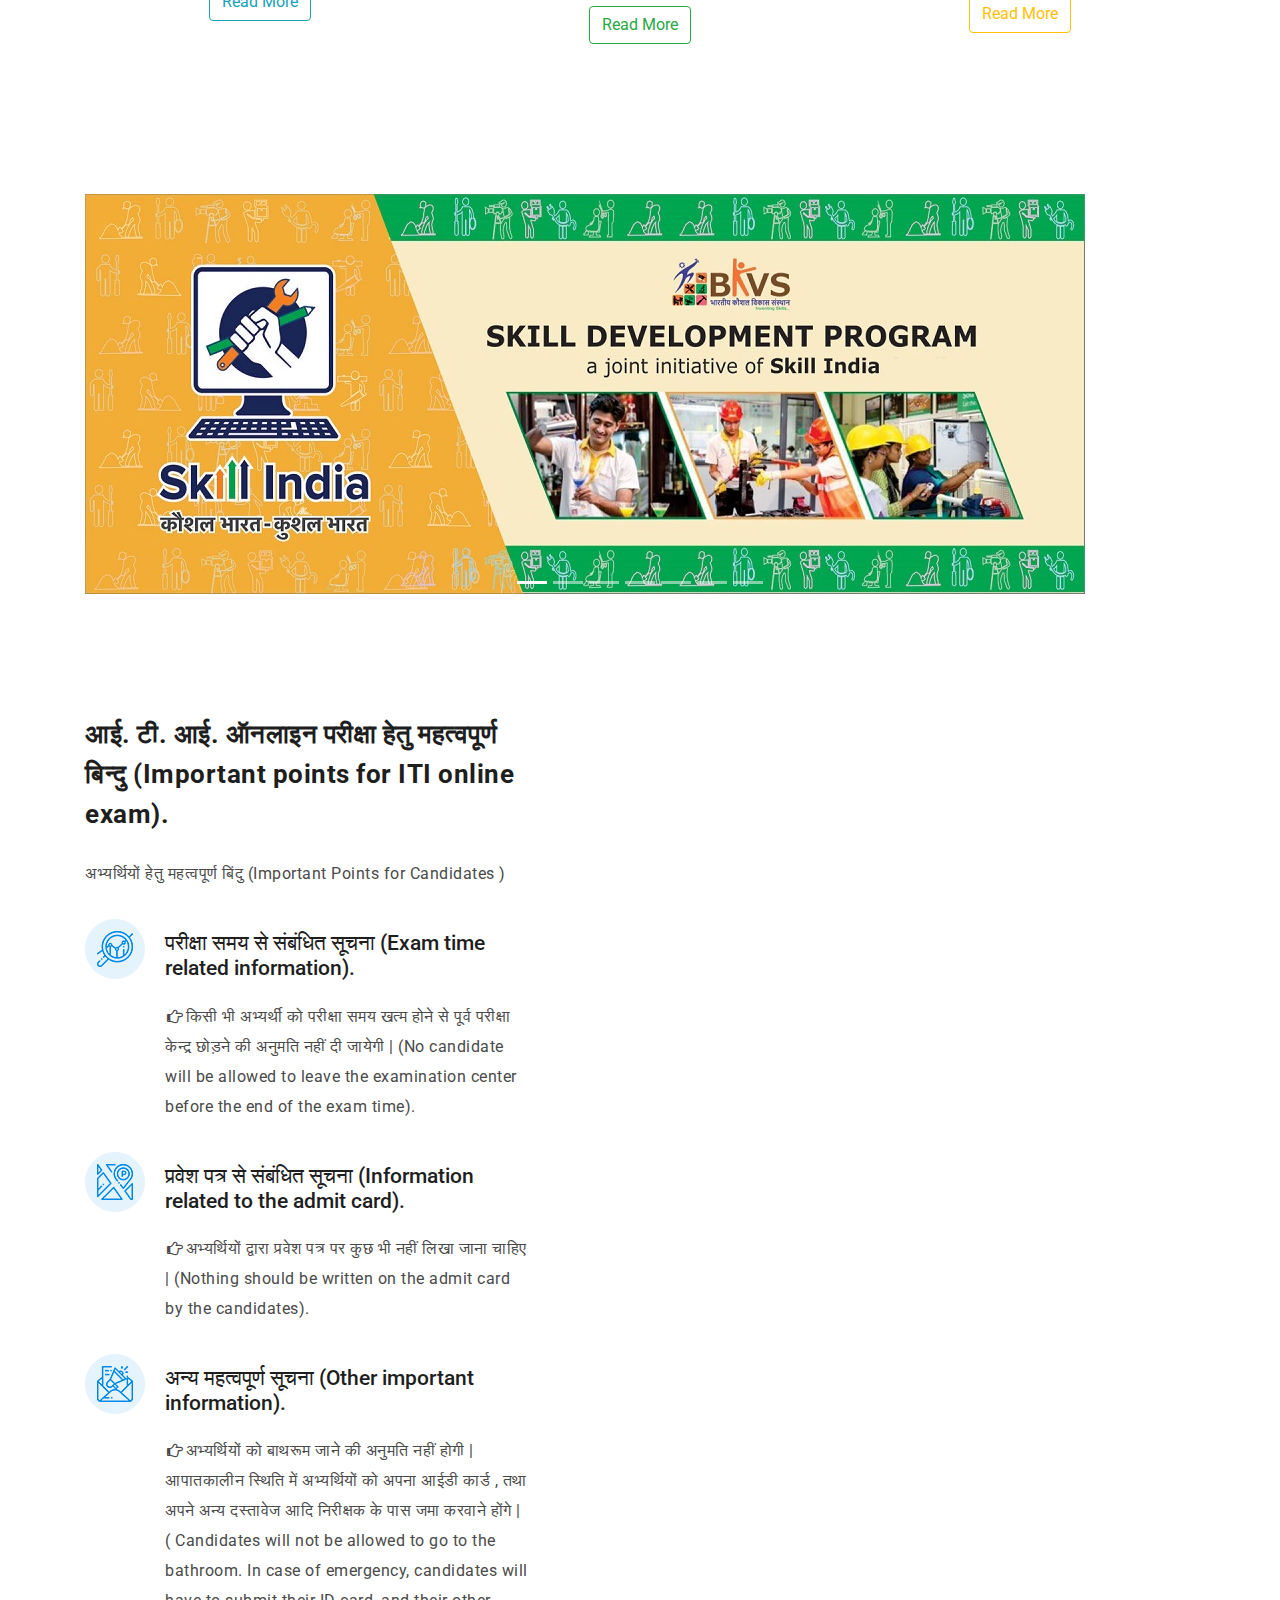
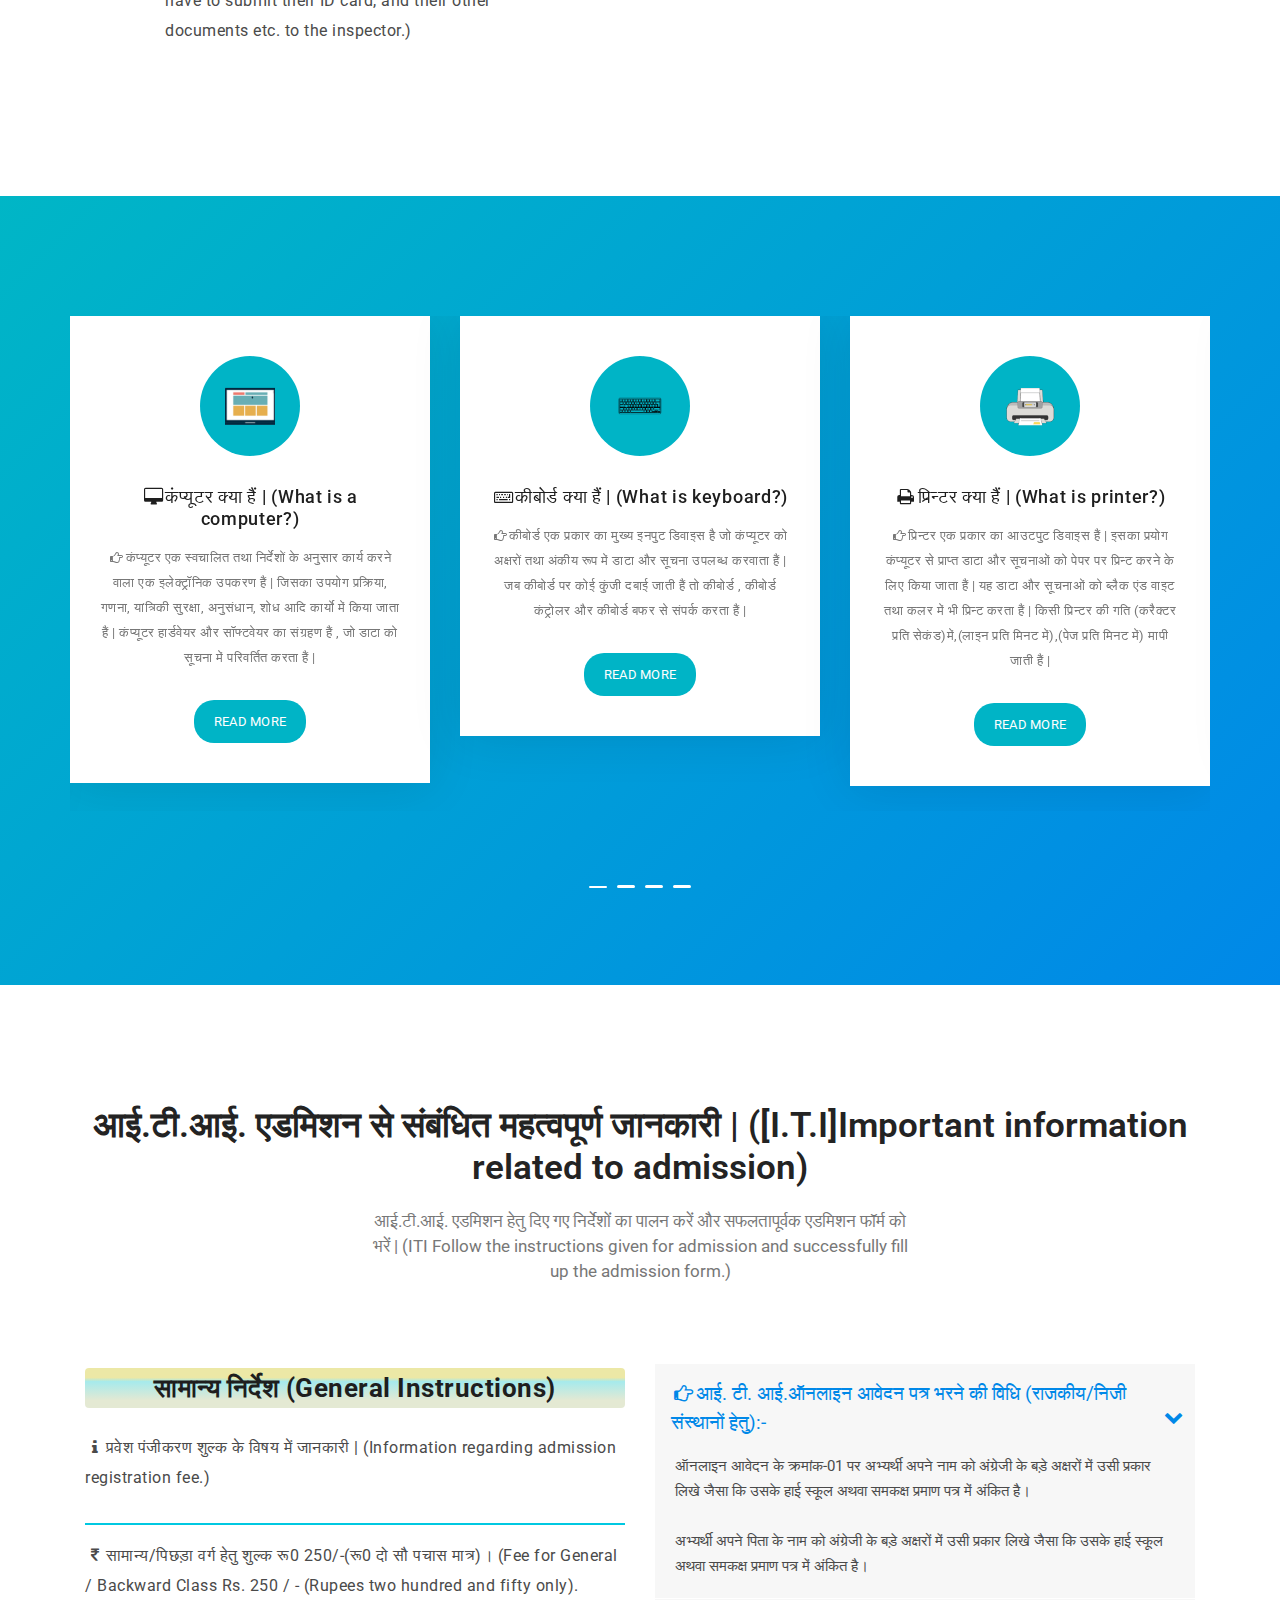
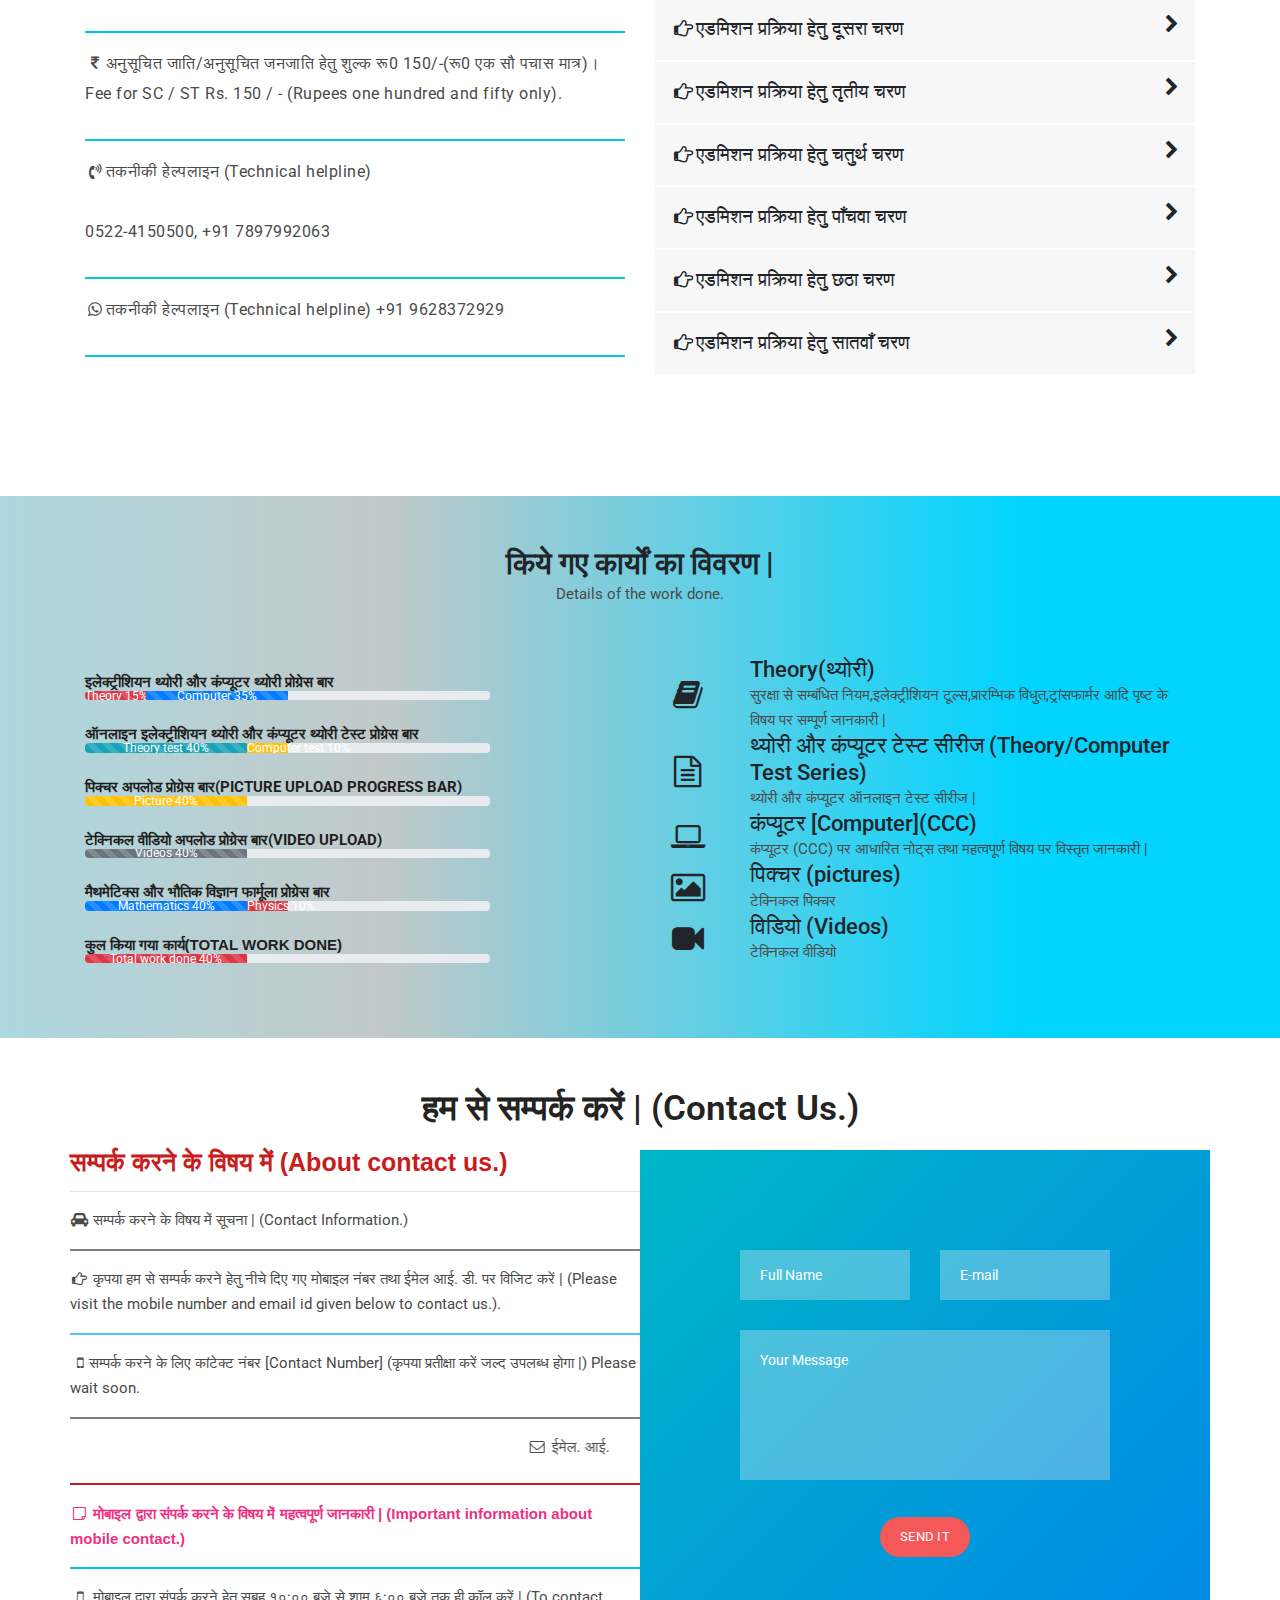
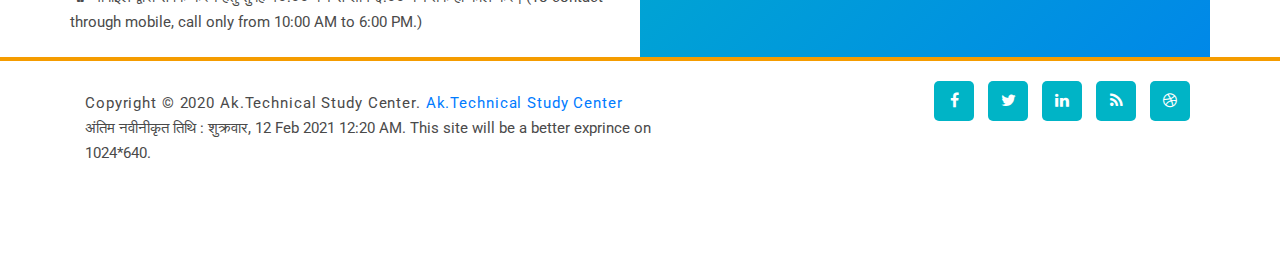
==== commit b4a6bcb8: "Update index.html" ====
--- a/index.html
+++ b/index.html
@@ -198,11 +198,11 @@
 </div>
 <div class="panel-body">
 <ul class="newsscroll" id="ticker5" style="overflow: hidden;">
-<li class="news-item" style="margin-top: 0px;"><span class="arw"><i class="fa fa-long-arrow-right"></i></span><a class="adtext none local" target="_blank" href="site/writereaddata/UploadNews/pdf/C_202008201424201963.pdf"> <span class="dtype">[ Advertisements ]</span></a>   <i class="fa fa-file-pdf-o"></i><span class="dsize"> फाइल साइज: 4 MB | भाषा: हिंदी </span> <p class="ndate"> अपलोडिंग दिनांक : 30/09/2020</p><img src="assets/images/new.gif"></li>
-<li class="news-item" style="margin-top: 0px;"><span class="arw"><i class="fa fa-long-arrow-right"></i></span><a class="adtext none local" target="_blank" href="site/writereaddata/UploadNews/pdf/C_202008201424201963.pdf"> <span class="dtype">[ Advertisements ]</span></a>   <i class="fa fa-file-pdf-o"></i><span class="dsize"> फाइल साइज: 4 MB | भाषा: हिंदी </span> <p class="ndate"> अपलोडिंग दिनांक : 30/09/2020</p><img src="assets/images/new.gif"></li>
-<li class="news-item" style="margin-top: 0px;"><span class="arw"><i class="fa fa-long-arrow-right"></i></span><a class="adtext none local" target="_blank" href="site/writereaddata/UploadNews/pdf/C_202008201424201963.pdf"> <span class="dtype">[ Advertisements ]</span></a>   <i class="fa fa-file-pdf-o"></i><span class="dsize"> फाइल साइज: 4 MB | भाषा: हिंदी </span> <p class="ndate"> अपलोडिंग दिनांक : 30/09/2020</p><img src="assets/images/new.gif"></li>
-<li class="news-item" style="margin-top: 0px;"><span class="arw"><i class="fa fa-long-arrow-right"></i></span><a class="adtext none local" target="_blank" href="site/writereaddata/UploadNews/pdf/C_202008201424201963.pdf"> <span class="dtype">[ Advertisements ]</span></a>   <i class="fa fa-file-pdf-o"></i><span class="dsize"> फाइल साइज: 4 MB | भाषा: हिंदी </span> <p class="ndate"> अपलोडिंग दिनांक : 30/09/2020</p><img src="assets/images/new.gif"></li>
-<li class="news-item" style="margin-top: 0px;"><span class="arw"><i class="fa fa-long-arrow-right"></i></span><a class="adtext none local" target="_blank" href="site/writereaddata/UploadNews/pdf/C_202008201424201963.pdf"> <span class="dtype">[ Advertisements ]</span></a>   <i class="fa fa-file-pdf-o"></i><span class="dsize"> फाइल साइज: 4 MB | भाषा: हिंदी </span> <p class="ndate"> अपलोडिंग दिनांक : 30/09/2020</p><img src="assets/images/new.gif"></li>
+<li class="news-item" style="margin-top: 0px;"><span class="arw"><i class="fa fa-long-arrow-right"></i></span><a class="adtext none local" target="_blank" href="site/writereaddata/UploadNews/pdf/C_202008201424201963.pdf"> <span class="dtype">[ Advertisements ]</span></a>   <i class="fa fa-file-pdf-o"></i><span class="dsize"> फाइल साइज: 4 MB | भाषा: हिंदी </span> <p class="ndate"> अपलोडिंग दिनांक : 30/09/2020</p><img src="assets/images/upcoming.gif"></li>
+<li class="news-item" style="margin-top: 0px;"><span class="arw"><i class="fa fa-long-arrow-right"></i></span><a class="adtext none local" target="_blank" href="site/writereaddata/UploadNews/pdf/C_202008201424201963.pdf"> <span class="dtype">[ Advertisements ]</span></a>   <i class="fa fa-file-pdf-o"></i><span class="dsize"> फाइल साइज: 4 MB | भाषा: हिंदी </span> <p class="ndate"> अपलोडिंग दिनांक : 30/09/2020</p><img src="assets/images/upcoming.gif"></li>
+<li class="news-item" style="margin-top: 0px;"><span class="arw"><i class="fa fa-long-arrow-right"></i></span><a class="adtext none local" target="_blank" href="site/writereaddata/UploadNews/pdf/C_202008201424201963.pdf"> <span class="dtype">[ Advertisements ]</span></a>   <i class="fa fa-file-pdf-o"></i><span class="dsize"> फाइल साइज: 4 MB | भाषा: हिंदी </span> <p class="ndate"> अपलोडिंग दिनांक : 30/09/2020</p><img src="assets/images/upcoming.gif"></li>
+<li class="news-item" style="margin-top: 0px;"><span class="arw"><i class="fa fa-long-arrow-right"></i></span><a class="adtext none local" target="_blank" href="site/writereaddata/UploadNews/pdf/C_202008201424201963.pdf"> <span class="dtype">[ Advertisements ]</span></a>   <i class="fa fa-file-pdf-o"></i><span class="dsize"> फाइल साइज: 4 MB | भाषा: हिंदी </span> <p class="ndate"> अपलोडिंग दिनांक : 30/09/2020</p><img src="assets/images/upcoming.gif"></li>
+<li class="news-item" style="margin-top: 0px;"><span class="arw"><i class="fa fa-long-arrow-right"></i></span><a class="adtext none local" target="_blank" href="site/writereaddata/UploadNews/pdf/C_202008201424201963.pdf"> <span class="dtype">[ Advertisements ]</span></a>   <i class="fa fa-file-pdf-o"></i><span class="dsize"> फाइल साइज: 4 MB | भाषा: हिंदी </span> <p class="ndate"> अपलोडिंग दिनांक : 30/09/2020</p><img src="assets/images/upcoming.gif"></li>
 
 </ul>
 <a href="#" class="btn btn-secondary outline text-uppercase none local"><i class="fa fa-file-pdf-o"></i> सभी आगामी नौकरियां देखें</a></div>
